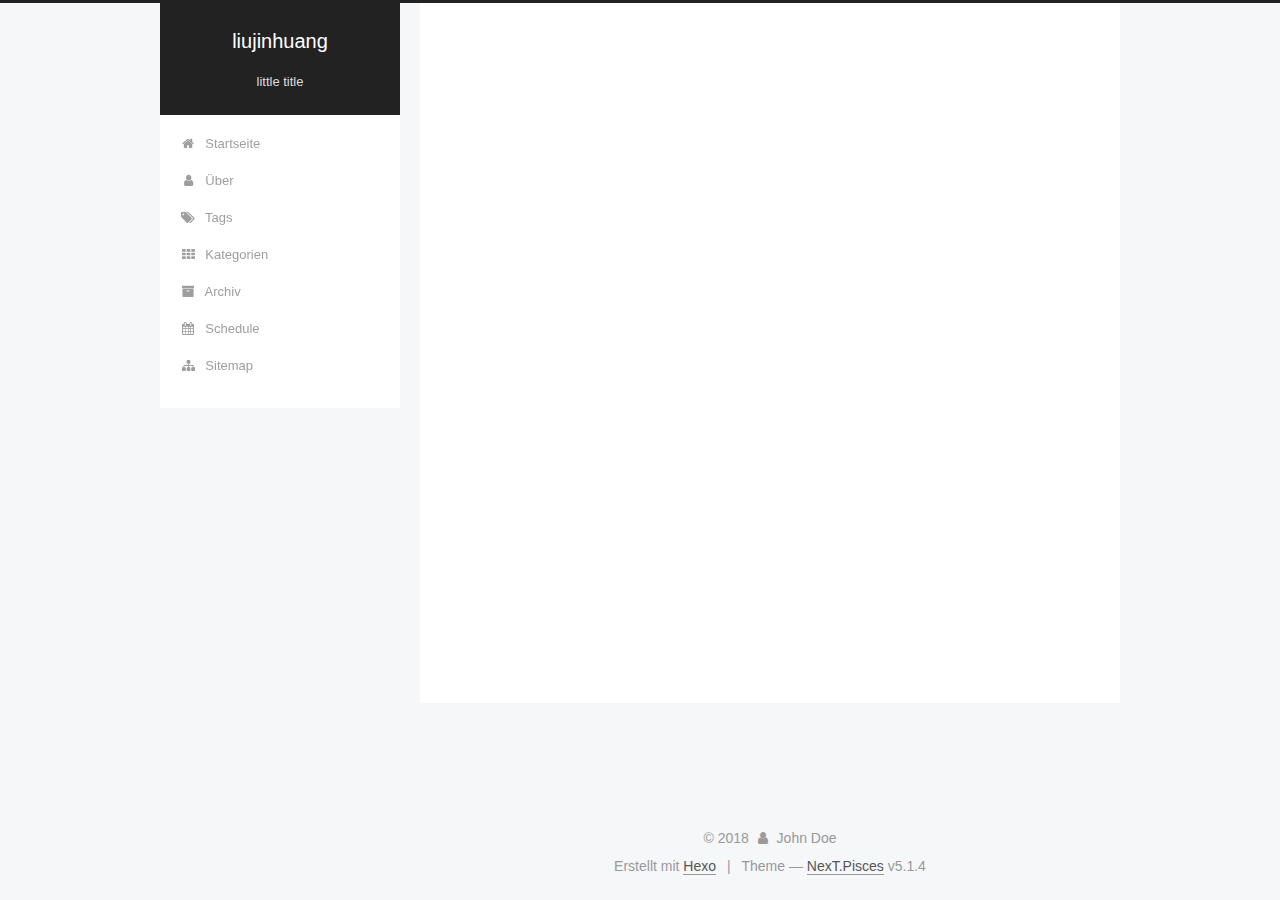
==== index.html @ 127a8e56 "Site updated: 2018-03-28 18:37:47" ====
<!DOCTYPE html>



  


<html class="theme-next pisces use-motion" lang="">
<head>
  <meta charset="UTF-8"/>
<meta http-equiv="X-UA-Compatible" content="IE=edge" />
<meta name="viewport" content="width=device-width, initial-scale=1, maximum-scale=1"/>
<meta name="theme-color" content="#222">









<meta http-equiv="Cache-Control" content="no-transform" />
<meta http-equiv="Cache-Control" content="no-siteapp" />
















  
  
  <link href="/lib/fancybox/source/jquery.fancybox.css?v=2.1.5" rel="stylesheet" type="text/css" />







<link href="/lib/font-awesome/css/font-awesome.min.css?v=4.6.2" rel="stylesheet" type="text/css" />

<link href="/css/main.css?v=5.1.4" rel="stylesheet" type="text/css" />


  <link rel="apple-touch-icon" sizes="180x180" href="/images/apple-touch-icon-next.png?v=5.1.4">


  <link rel="icon" type="image/png" sizes="32x32" href="/images/favicon-32x32-next.png?v=5.1.4">


  <link rel="icon" type="image/png" sizes="16x16" href="/images/favicon-16x16-next.png?v=5.1.4">


  <link rel="mask-icon" href="/images/logo.svg?v=5.1.4" color="#222">





  <meta name="keywords" content="Hexo, NexT" />










<meta name="description" content="this is a notepad">
<meta name="keywords" content="liujin">
<meta property="og:type" content="website">
<meta property="og:title" content="liujinhuang">
<meta property="og:url" content="http://yoursite.com/index.html">
<meta property="og:site_name" content="liujinhuang">
<meta property="og:description" content="this is a notepad">
<meta name="twitter:card" content="summary">
<meta name="twitter:title" content="liujinhuang">
<meta name="twitter:description" content="this is a notepad">



<script type="text/javascript" id="hexo.configurations">
  var NexT = window.NexT || {};
  var CONFIG = {
    root: '/',
    scheme: 'Pisces',
    version: '5.1.4',
    sidebar: {"position":"left","display":"post","offset":12,"b2t":false,"scrollpercent":false,"onmobile":false},
    fancybox: true,
    tabs: true,
    motion: {"enable":true,"async":false,"transition":{"post_block":"fadeIn","post_header":"slideDownIn","post_body":"slideDownIn","coll_header":"slideLeftIn","sidebar":"slideUpIn"}},
    duoshuo: {
      userId: '0',
      author: 'Author'
    },
    algolia: {
      applicationID: '',
      apiKey: '',
      indexName: '',
      hits: {"per_page":10},
      labels: {"input_placeholder":"Search for Posts","hits_empty":"We didn't find any results for the search: ${query}","hits_stats":"${hits} results found in ${time} ms"}
    }
  };
</script>



  <link rel="canonical" href="http://yoursite.com/"/>





  <title>liujinhuang</title>
  








</head>

<body itemscope itemtype="http://schema.org/WebPage" lang="">

  
  
    
  

  <div class="container sidebar-position-left 
  page-home">
    <div class="headband"></div>

    <header id="header" class="header" itemscope itemtype="http://schema.org/WPHeader">
      <div class="header-inner"><div class="site-brand-wrapper">
  <div class="site-meta ">
    

    <div class="custom-logo-site-title">
      <a href="/"  class="brand" rel="start">
        <span class="logo-line-before"><i></i></span>
        <span class="site-title">liujinhuang</span>
        <span class="logo-line-after"><i></i></span>
      </a>
    </div>
      
        <p class="site-subtitle">little title</p>
      
  </div>

  <div class="site-nav-toggle">
    <button>
      <span class="btn-bar"></span>
      <span class="btn-bar"></span>
      <span class="btn-bar"></span>
    </button>
  </div>
</div>

<nav class="site-nav">
  

  
    <ul id="menu" class="menu">
      
        
        <li class="menu-item menu-item-home">
          <a href="/" rel="section">
            
              <i class="menu-item-icon fa fa-fw fa-home"></i> <br />
            
            Startseite
          </a>
        </li>
      
        
        <li class="menu-item menu-item-about">
          <a href="/about/" rel="section">
            
              <i class="menu-item-icon fa fa-fw fa-user"></i> <br />
            
            Über
          </a>
        </li>
      
        
        <li class="menu-item menu-item-tags">
          <a href="/tags/" rel="section">
            
              <i class="menu-item-icon fa fa-fw fa-tags"></i> <br />
            
            Tags
          </a>
        </li>
      
        
        <li class="menu-item menu-item-categories">
          <a href="/categories/" rel="section">
            
              <i class="menu-item-icon fa fa-fw fa-th"></i> <br />
            
            Kategorien
          </a>
        </li>
      
        
        <li class="menu-item menu-item-archives">
          <a href="/archives/" rel="section">
            
              <i class="menu-item-icon fa fa-fw fa-archive"></i> <br />
            
            Archiv
          </a>
        </li>
      
        
        <li class="menu-item menu-item-schedule">
          <a href="/schedule/" rel="section">
            
              <i class="menu-item-icon fa fa-fw fa-calendar"></i> <br />
            
            Schedule
          </a>
        </li>
      
        
        <li class="menu-item menu-item-sitemap">
          <a href="/sitemap.xml" rel="section">
            
              <i class="menu-item-icon fa fa-fw fa-sitemap"></i> <br />
            
            Sitemap
          </a>
        </li>
      

      
    </ul>
  

  
</nav>



 </div>
    </header>

    <main id="main" class="main">
      <div class="main-inner">
        <div class="content-wrap">
          <div id="content" class="content">
            
  <section id="posts" class="posts-expand">
    
      

  

  
  
  

  <article class="post post-type-normal" itemscope itemtype="http://schema.org/Article">
  
  
  
  <div class="post-block">
    <link itemprop="mainEntityOfPage" href="http://yoursite.com/2018/03/28/huangbingzhen/">

    <span hidden itemprop="author" itemscope itemtype="http://schema.org/Person">
      <meta itemprop="name" content="John Doe">
      <meta itemprop="description" content="">
      <meta itemprop="image" content="/images/avatar.gif">
    </span>

    <span hidden itemprop="publisher" itemscope itemtype="http://schema.org/Organization">
      <meta itemprop="name" content="liujinhuang">
    </span>

    
      <header class="post-header">

        
        
          <h1 class="post-title" itemprop="name headline">
                
                <a class="post-title-link" href="/2018/03/28/huangbingzhen/" itemprop="url">huangbingzhen</a></h1>
        

        <div class="post-meta">
          <span class="post-time">
            
              <span class="post-meta-item-icon">
                <i class="fa fa-calendar-o"></i>
              </span>
              
                <span class="post-meta-item-text">Veröffentlicht am</span>
              
              <time title="Post created" itemprop="dateCreated datePublished" datetime="2018-03-28T18:16:01+08:00">
                2018-03-28
              </time>
            

            

            
          </span>

          

          
            
          

          
          

          

          

          

        </div>
      </header>
    

    
    
    
    <div class="post-body" itemprop="articleBody">

      
      

      
        
          
            
          
        
      
    </div>
    
    
    

    

    

    

    <footer class="post-footer">
      

      

      

      
      
        <div class="post-eof"></div>
      
    </footer>
  </div>
  
  
  
  </article>


    
      

  

  
  
  

  <article class="post post-type-normal" itemscope itemtype="http://schema.org/Article">
  
  
  
  <div class="post-block">
    <link itemprop="mainEntityOfPage" href="http://yoursite.com/2018/03/28/firstpage/">

    <span hidden itemprop="author" itemscope itemtype="http://schema.org/Person">
      <meta itemprop="name" content="John Doe">
      <meta itemprop="description" content="">
      <meta itemprop="image" content="/images/avatar.gif">
    </span>

    <span hidden itemprop="publisher" itemscope itemtype="http://schema.org/Organization">
      <meta itemprop="name" content="liujinhuang">
    </span>

    
      <header class="post-header">

        
        
          <h1 class="post-title" itemprop="name headline">
                
                <a class="post-title-link" href="/2018/03/28/firstpage/" itemprop="url">firstpage</a></h1>
        

        <div class="post-meta">
          <span class="post-time">
            
              <span class="post-meta-item-icon">
                <i class="fa fa-calendar-o"></i>
              </span>
              
                <span class="post-meta-item-text">Veröffentlicht am</span>
              
              <time title="Post created" itemprop="dateCreated datePublished" datetime="2018-03-28T17:23:59+08:00">
                2018-03-28
              </time>
            

            

            
          </span>

          

          
            
          

          
          

          

          

          

        </div>
      </header>
    

    
    
    
    <div class="post-body" itemprop="articleBody">

      
      

      
        
          
            
          
        
      
    </div>
    
    
    

    

    

    

    <footer class="post-footer">
      

      

      

      
      
        <div class="post-eof"></div>
      
    </footer>
  </div>
  
  
  
  </article>


    
      

  

  
  
  

  <article class="post post-type-normal" itemscope itemtype="http://schema.org/Article">
  
  
  
  <div class="post-block">
    <link itemprop="mainEntityOfPage" href="http://yoursite.com/2018/03/28/hello-world/">

    <span hidden itemprop="author" itemscope itemtype="http://schema.org/Person">
      <meta itemprop="name" content="John Doe">
      <meta itemprop="description" content="">
      <meta itemprop="image" content="/images/avatar.gif">
    </span>

    <span hidden itemprop="publisher" itemscope itemtype="http://schema.org/Organization">
      <meta itemprop="name" content="liujinhuang">
    </span>

    
      <header class="post-header">

        
        
          <h1 class="post-title" itemprop="name headline">
                
                <a class="post-title-link" href="/2018/03/28/hello-world/" itemprop="url">Hello World</a></h1>
        

        <div class="post-meta">
          <span class="post-time">
            
              <span class="post-meta-item-icon">
                <i class="fa fa-calendar-o"></i>
              </span>
              
                <span class="post-meta-item-text">Veröffentlicht am</span>
              
              <time title="Post created" itemprop="dateCreated datePublished" datetime="2018-03-28T16:56:23+08:00">
                2018-03-28
              </time>
            

            

            
          </span>

          

          
            
          

          
          

          

          

          

        </div>
      </header>
    

    
    
    
    <div class="post-body" itemprop="articleBody">

      
      

      
        
          
            <p>1111111111111111111111111111111111111111111111111111111111111</p>

          
        
      
    </div>
    
    
    

    

    

    

    <footer class="post-footer">
      

      

      

      
      
        <div class="post-eof"></div>
      
    </footer>
  </div>
  
  
  
  </article>


    
  </section>

  


          </div>
          


          

        </div>
        
          
  
  <div class="sidebar-toggle">
    <div class="sidebar-toggle-line-wrap">
      <span class="sidebar-toggle-line sidebar-toggle-line-first"></span>
      <span class="sidebar-toggle-line sidebar-toggle-line-middle"></span>
      <span class="sidebar-toggle-line sidebar-toggle-line-last"></span>
    </div>
  </div>

  <aside id="sidebar" class="sidebar">
    
    <div class="sidebar-inner">

      

      

      <section class="site-overview-wrap sidebar-panel sidebar-panel-active">
        <div class="site-overview">
          <div class="site-author motion-element" itemprop="author" itemscope itemtype="http://schema.org/Person">
            
              <p class="site-author-name" itemprop="name">John Doe</p>
              <p class="site-description motion-element" itemprop="description">this is a notepad</p>
          </div>

          <nav class="site-state motion-element">

            
              <div class="site-state-item site-state-posts">
              
                <a href="/archives/">
              
                  <span class="site-state-item-count">3</span>
                  <span class="site-state-item-name">Artikel</span>
                </a>
              </div>
            

            

            

          </nav>

          

          

          
          

          
          

          

        </div>
      </section>

      

      

    </div>
  </aside>


        
      </div>
    </main>

    <footer id="footer" class="footer">
      <div class="footer-inner">
        <div class="copyright">&copy; <span itemprop="copyrightYear">2018</span>
  <span class="with-love">
    <i class="fa fa-user"></i>
  </span>
  <span class="author" itemprop="copyrightHolder">John Doe</span>

  
</div>


  <div class="powered-by">Erstellt mit  <a class="theme-link" target="_blank" href="https://hexo.io">Hexo</a></div>



  <span class="post-meta-divider">|</span>



  <div class="theme-info">Theme &mdash; <a class="theme-link" target="_blank" href="https://github.com/iissnan/hexo-theme-next">NexT.Pisces</a> v5.1.4</div>




        







        
      </div>
    </footer>

    
      <div class="back-to-top">
        <i class="fa fa-arrow-up"></i>
        
      </div>
    

    

  </div>

  

<script type="text/javascript">
  if (Object.prototype.toString.call(window.Promise) !== '[object Function]') {
    window.Promise = null;
  }
</script>









  












  
  
    <script type="text/javascript" src="/lib/jquery/index.js?v=2.1.3"></script>
  

  
  
    <script type="text/javascript" src="/lib/fastclick/lib/fastclick.min.js?v=1.0.6"></script>
  

  
  
    <script type="text/javascript" src="/lib/jquery_lazyload/jquery.lazyload.js?v=1.9.7"></script>
  

  
  
    <script type="text/javascript" src="/lib/velocity/velocity.min.js?v=1.2.1"></script>
  

  
  
    <script type="text/javascript" src="/lib/velocity/velocity.ui.min.js?v=1.2.1"></script>
  

  
  
    <script type="text/javascript" src="/lib/fancybox/source/jquery.fancybox.pack.js?v=2.1.5"></script>
  


  


  <script type="text/javascript" src="/js/src/utils.js?v=5.1.4"></script>

  <script type="text/javascript" src="/js/src/motion.js?v=5.1.4"></script>



  
  


  <script type="text/javascript" src="/js/src/affix.js?v=5.1.4"></script>

  <script type="text/javascript" src="/js/src/schemes/pisces.js?v=5.1.4"></script>



  

  


  <script type="text/javascript" src="/js/src/bootstrap.js?v=5.1.4"></script>



  


  




	





  





  












  





  

  

  

  
  

  

  

  

</body>
</html>
---- css/main.css ----
/* normalize.css v3.0.2 | MIT License | git.io/normalize */
html {
  font-family: sans-serif; /* 1 */
  -ms-text-size-adjust: 100%; /* 2 */
  -webkit-text-size-adjust: 100%; /* 2 */
}
body {
  margin: 0;
}
article,
aside,
details,
figcaption,
figure,
footer,
header,
hgroup,
main,
menu,
nav,
section,
summary {
  display: block;
}
audio,
canvas,
progress,
video {
  display: inline-block; /* 1 */
  vertical-align: baseline; /* 2 */
}
audio:not([controls]) {
  display: none;
  height: 0;
}
[hidden],
template {
  display: none;
}
a {
  background-color: transparent;
}
a:active,
a:hover {
  outline: 0;
}
abbr[title] {
  border-bottom: 1px dotted;
}
b,
strong {
  font-weight: bold;
}
dfn {
  font-style: italic;
}
h1 {
  font-size: 2em;
  margin: 0.67em 0;
}
mark {
  background: #ff0;
  color: #000;
}
small {
  font-size: 80%;
}
sub,
sup {
  font-size: 75%;
  line-height: 0;
  position: relative;
  vertical-align: baseline;
}
sup {
  top: -0.5em;
}
sub {
  bottom: -0.25em;
}
img {
  border: 0;
}
svg:not(:root) {
  overflow: hidden;
}
figure {
  margin: 1em 40px;
}
hr {
  -moz-box-sizing: content-box;
  box-sizing: content-box;
  height: 0;
}
pre {
  overflow: auto;
}
code,
kbd,
pre,
samp {
  font-family: monospace, monospace;
  font-size: 1em;
}
button,
input,
optgroup,
select,
textarea {
  color: inherit; /* 1 */
  font: inherit; /* 2 */
  margin: 0; /* 3 */
}
button {
  overflow: visible;
}
button,
select {
  text-transform: none;
}
button,
html input[type="button"],
input[type="reset"],
input[type="submit"] {
  -webkit-appearance: button; /* 2 */
  cursor: pointer; /* 3 */
}
button[disabled],
html input[disabled] {
  cursor: default;
}
button::-moz-focus-inner,
input::-moz-focus-inner {
  border: 0;
  padding: 0;
}
input {
  line-height: normal;
}
input[type="checkbox"],
input[type="radio"] {
  box-sizing: border-box; /* 1 */
  padding: 0; /* 2 */
}
input[type="number"]::-webkit-inner-spin-button,
input[type="number"]::-webkit-outer-spin-button {
  height: auto;
}
input[type="search"] {
  -webkit-appearance: textfield; /* 1 */
  -moz-box-sizing: content-box;
  -webkit-box-sizing: content-box; /* 2 */
  box-sizing: content-box;
}
input[type="search"]::-webkit-search-cancel-button,
input[type="search"]::-webkit-search-decoration {
  -webkit-appearance: none;
}
fieldset {
  border: 1px solid #c0c0c0;
  margin: 0 2px;
  padding: 0.35em 0.625em 0.75em;
}
legend {
  border: 0; /* 1 */
  padding: 0; /* 2 */
}
textarea {
  overflow: auto;
}
optgroup {
  font-weight: bold;
}
table {
  border-collapse: collapse;
  border-spacing: 0;
}
td,
th {
  padding: 0;
}
::selection {
  background: #262a30;
  color: #fff;
}
body {
  position: relative;
  font-family: 'Lato', "PingFang SC", "Microsoft YaHei", sans-serif;
  font-size: 14px;
  line-height: 2;
  color: #555;
  background: #f5f7f9;
}
@media (max-width: 767px) {
  body {
    padding-right: 0 !important;
  }
}
@media (min-width: 768px) and (max-width: 991px) {
  body {
    padding-right: 0 !important;
  }
}
@media (min-width: 1600px) {
  body {
    font-size: 16px;
  }
}
h1,
h2,
h3,
h4,
h5,
h6 {
  margin: 0;
  padding: 0;
  font-weight: bold;
  line-height: 1.5;
  font-family: 'Lato', "PingFang SC", "Microsoft YaHei", sans-serif;
}
h2,
h3,
h4,
h5,
h6 {
  margin: 20px 0 15px;
}
h1 {
  font-size: 22px;
}
@media (max-width: 767px) {
  h1 {
    font-size: 18px;
  }
}
h2 {
  font-size: 20px;
}
@media (max-width: 767px) {
  h2 {
    font-size: 16px;
  }
}
h3 {
  font-size: 18px;
}
@media (max-width: 767px) {
  h3 {
    font-size: 14px;
  }
}
h4 {
  font-size: 16px;
}
@media (max-width: 767px) {
  h4 {
    font-size: 12px;
  }
}
h5 {
  font-size: 14px;
}
@media (max-width: 767px) {
  h5 {
    font-size: 10px;
  }
}
h6 {
  font-size: 12px;
}
@media (max-width: 767px) {
  h6 {
    font-size: 8px;
  }
}
p {
  margin: 0 0 20px 0;
}
a {
  color: #555;
  text-decoration: none;
  outline: none;
  border-bottom: 1px solid #999;
  word-wrap: break-word;
}
a:hover {
  color: #222;
  border-bottom-color: #222;
}
blockquote {
  margin: 0;
  padding: 0;
}
img {
  display: block;
  margin: auto;
  max-width: 100%;
  height: auto;
}
hr {
  margin: 40px 0;
  height: 3px;
  border: none;
  background-color: #ddd;
  background-image: repeating-linear-gradient(-45deg, #fff, #fff 4px, transparent 4px, transparent 8px);
}
blockquote {
  padding: 0 15px;
  color: #666;
  border-left: 4px solid #ddd;
}
blockquote cite::before {
  content: "-";
  padding: 0 5px;
}
dt {
  font-weight: 700;
}
dd {
  margin: 0;
  padding: 0;
}
kbd {
  border: 1px solid #ccc;
  border-radius: 0.2em;
  box-shadow: 0.1em 0.1em 0.2em rgba(0,0,0,0.1);
  background-color: #f9f9f9;
  font-family: inherit;
  background-image: -webkit-linear-gradient(top, #eee, #fff, #eee);
  padding: 0.1em 0.3em;
  white-space: nowrap;
}
.text-left {
  text-align: left;
}
.text-center {
  text-align: center;
}
.text-right {
  text-align: right;
}
.text-justify {
  text-align: justify;
}
.text-nowrap {
  white-space: nowrap;
}
.text-lowercase {
  text-transform: lowercase;
}
.text-uppercase {
  text-transform: uppercase;
}
.text-capitalize {
  text-transform: capitalize;
}
.center-block {
  display: block;
  margin-left: auto;
  margin-right: auto;
}
.clearfix:before,
.clearfix:after {
  content: " ";
  display: table;
}
.clearfix:after {
  clear: both;
}
.pullquote {
  width: 45%;
}
.pullquote.left {
  float: left;
  margin-left: 5px;
  margin-right: 10px;
}
.pullquote.right {
  float: right;
  margin-left: 10px;
  margin-right: 5px;
}
.affix.affix.affix {
  position: fixed;
}
.translation {
  margin-top: -20px;
  font-size: 14px;
  color: #999;
}
.scrollbar-measure {
  width: 100px;
  height: 100px;
  overflow: scroll;
  position: absolute;
  top: -9999px;
}
.use-motion .motion-element {
  opacity: 0;
}
table {
  margin: 20px 0;
  width: 100%;
  border-collapse: collapse;
  border-spacing: 0;
  border: 1px solid #ddd;
  font-size: 14px;
  table-layout: fixed;
  word-wrap: break-all;
}
table>tbody>tr:nth-of-type(odd) {
  background-color: #f9f9f9;
}
table>tbody>tr:hover {
  background-color: #f5f5f5;
}
caption,
th,
td {
  padding: 8px;
  text-align: left;
  vertical-align: middle;
  font-weight: normal;
}
th,
td {
  border-bottom: 3px solid #ddd;
  border-right: 1px solid #eee;
}
th {
  padding-bottom: 10px;
  font-weight: 700;
}
td {
  border-bottom-width: 1px;
}
html,
body {
  height: 100%;
}
.container {
  position: relative;
  min-height: 100%;
}
.header-inner {
  margin: 0 auto;
  padding: 100px 0 70px;
  width: 700px;
}
@media (min-width: 1600px) {
  .container .header-inner {
    width: 900px;
  }
}
.main {
  padding-bottom: 150px;
}
.main-inner {
  margin: 0 auto;
  width: 700px;
}
@media (min-width: 1600px) {
  .container .main-inner {
    width: 900px;
  }
}
.footer {
  position: absolute;
  left: 0;
  bottom: 0;
  width: 100%;
  min-height: 50px;
}
.footer-inner {
  box-sizing: border-box;
  margin: 20px auto;
  width: 700px;
}
@media (min-width: 1600px) {
  .container .footer-inner {
    width: 900px;
  }
}
pre,
.highlight {
  overflow: auto;
  margin: 20px 0;
  padding: 0;
  font-size: 13px;
  color: #4d4d4c;
  background: #f7f7f7;
  line-height: 1.6;
}
pre,
code {
  font-family: consolas, Menlo, "PingFang SC", "Microsoft YaHei", monospace;
}
code {
  padding: 2px 4px;
  word-wrap: break-word;
  color: #555;
  background: #eee;
  border-radius: 3px;
  font-size: 13px;
}
pre {
  padding: 10px;
}
pre code {
  padding: 0;
  color: #4d4d4c;
  background: none;
  text-shadow: none;
}
.highlight {
  border-radius: 1px;
}
.highlight pre {
  border: none;
  margin: 0;
  padding: 10px 0;
}
.highlight table {
  margin: 0;
  width: auto;
  border: none;
}
.highlight td {
  border: none;
  padding: 0;
}
.highlight figcaption {
  font-size: 1em;
  color: #4d4d4c;
  line-height: 1em;
  margin-bottom: 1em;
}
.highlight figcaption:before,
.highlight figcaption:after {
  content: " ";
  display: table;
}
.highlight figcaption:after {
  clear: both;
}
.highlight figcaption a {
  float: right;
  color: #4d4d4c;
}
.highlight figcaption a:hover {
  border-bottom-color: #4d4d4c;
}
.highlight .gutter pre {
  padding-left: 10px;
  padding-right: 10px;
  color: #869194;
  text-align: right;
  background-color: #eff2f3;
}
.highlight .code pre {
  width: 100%;
  padding-left: 10px;
  padding-right: 10px;
  background-color: #f7f7f7;
}
.highlight .line {
  height: 20px;
}
.gutter {
  -webkit-user-select: none;
  -moz-user-select: none;
  -ms-user-select: none;
  user-select: none;
}
.gist table {
  width: auto;
}
.gist table td {
  border: none;
}
pre .deletion {
  background: #fdd;
}
pre .addition {
  background: #dfd;
}
pre .meta {
  color: #8959a8;
}
pre .comment {
  color: #8e908c;
}
pre .variable,
pre .attribute,
pre .tag,
pre .regexp,
pre .ruby .constant,
pre .xml .tag .title,
pre .xml .pi,
pre .xml .doctype,
pre .html .doctype,
pre .css .id,
pre .css .class,
pre .css .pseudo {
  color: #c82829;
}
pre .number,
pre .preprocessor,
pre .built_in,
pre .literal,
pre .params,
pre .constant,
pre .command {
  color: #f5871f;
}
pre .ruby .class .title,
pre .css .rules .attribute,
pre .string,
pre .value,
pre .inheritance,
pre .header,
pre .ruby .symbol,
pre .xml .cdata,
pre .special,
pre .number,
pre .formula {
  color: #718c00;
}
pre .title,
pre .css .hexcolor {
  color: #3e999f;
}
pre .function,
pre .python .decorator,
pre .python .title,
pre .ruby .function .title,
pre .ruby .title .keyword,
pre .perl .sub,
pre .javascript .title,
pre .coffeescript .title {
  color: #4271ae;
}
pre .keyword,
pre .javascript .function {
  color: #8959a8;
}
.full-image.full-image.full-image.full-image {
  border: none;
  max-width: 100%;
  width: auto;
  margin: 20px auto 25px;
}
@media (min-width: 992px) {
  .full-image.full-image.full-image.full-image {
    max-width: none;
    width: 118%;
    margin: 0 -9%;
  }
}
.blockquote-center,
.page-home .post-type-quote blockquote,
.page-post-detail .post-type-quote blockquote {
  position: relative;
  margin: 40px 0;
  padding: 0;
  border-left: none;
  text-align: center;
}
.blockquote-center::before,
.page-home .post-type-quote blockquote::before,
.page-post-detail .post-type-quote blockquote::before,
.blockquote-center::after,
.page-home .post-type-quote blockquote::after,
.page-post-detail .post-type-quote blockquote::after {
  position: absolute;
  content: ' ';
  display: block;
  width: 100%;
  height: 24px;
  opacity: 0.2;
  background-repeat: no-repeat;
  background-position: 0 -6px;
  background-size: 22px 22px;
}
.blockquote-center::before,
.page-home .post-type-quote blockquote::before,
.page-post-detail .post-type-quote blockquote::before {
  top: -20px;
  background-image: url("../images/quote-l.svg");
  border-top: 1px solid #ccc;
}
.blockquote-center::after,
.page-home .post-type-quote blockquote::after,
.page-post-detail .post-type-quote blockquote::after {
  bottom: -20px;
  background-image: url("../images/quote-r.svg");
  border-bottom: 1px solid #ccc;
  background-position: 100% 8px;
}
.blockquote-center p,
.page-home .post-type-quote blockquote p,
.page-post-detail .post-type-quote blockquote p,
.blockquote-center div,
.page-home .post-type-quote blockquote div,
.page-post-detail .post-type-quote blockquote div {
  text-align: center;
}
.post .post-body .group-picture img {
  box-sizing: border-box;
  padding: 0 3px;
  border: none;
}
.post .group-picture-row {
  overflow: hidden;
  margin-top: 6px;
}
.post .group-picture-row:first-child {
  margin-top: 0;
}
.post .group-picture-column {
  float: left;
}
.page-post-detail .post-body .group-picture-column {
  float: none;
  margin-top: 10px;
  width: auto !important;
}
.page-post-detail .post-body .group-picture-column img {
  margin: 0 auto;
}
.page-archive .group-picture-container {
  overflow: hidden;
}
.page-archive .group-picture-row {
  float: left;
}
.page-archive .group-picture-row:first-child {
  margin-top: 6px;
}
.page-archive .group-picture-column {
  max-width: 150px;
  max-height: 150px;
}
.post-body .note {
  position: relative;
  padding: 15px;
  margin-bottom: 20px;
  border: 1px solid #eee;
  border-left-width: 5px;
  border-radius: 3px;
}
.post-body .note h2,
.post-body .note h3,
.post-body .note h4,
.post-body .note h5,
.post-body .note h6 {
  margin-top: 0;
  margin-bottom: 0;
  border-bottom: initial;
  padding-top: 0 !important;
}
.post-body .note p:first-child,
.post-body .note ul:first-child,
.post-body .note ol:first-child,
.post-body .note table:first-child,
.post-body .note pre:first-child,
.post-body .note blockquote:first-child {
  margin-top: 0;
}
.post-body .note p:last-child,
.post-body .note ul:last-child,
.post-body .note ol:last-child,
.post-body .note table:last-child,
.post-body .note pre:last-child,
.post-body .note blockquote:last-child {
  margin-bottom: 0;
}
.post-body .note.default {
  border-left-color: #777;
}
.post-body .note.default h2,
.post-body .note.default h3,
.post-body .note.default h4,
.post-body .note.default h5,
.post-body .note.default h6 {
  color: #777;
}
.post-body .note.primary {
  border-left-color: #6f42c1;
}
.post-body .note.primary h2,
.post-body .note.primary h3,
.post-body .note.primary h4,
.post-body .note.primary h5,
.post-body .note.primary h6 {
  color: #6f42c1;
}
.post-body .note.info {
  border-left-color: #428bca;
}
.post-body .note.info h2,
.post-body .note.info h3,
.post-body .note.info h4,
.post-body .note.info h5,
.post-body .note.info h6 {
  color: #428bca;
}
.post-body .note.success {
  border-left-color: #5cb85c;
}
.post-body .note.success h2,
.post-body .note.success h3,
.post-body .note.success h4,
.post-body .note.success h5,
.post-body .note.success h6 {
  color: #5cb85c;
}
.post-body .note.warning {
  border-left-color: #f0ad4e;
}
.post-body .note.warning h2,
.post-body .note.warning h3,
.post-body .note.warning h4,
.post-body .note.warning h5,
.post-body .note.warning h6 {
  color: #f0ad4e;
}
.post-body .note.danger {
  border-left-color: #d9534f;
}
.post-body .note.danger h2,
.post-body .note.danger h3,
.post-body .note.danger h4,
.post-body .note.danger h5,
.post-body .note.danger h6 {
  color: #d9534f;
}
.post-body .label {
  display: inline;
  padding: 0 2px;
  white-space: nowrap;
}
.post-body .label.default {
  background-color: #f0f0f0;
}
.post-body .label.primary {
  background-color: #efe6f7;
}
.post-body .label.info {
  background-color: #e5f2f8;
}
.post-body .label.success {
  background-color: #e7f4e9;
}
.post-body .label.warning {
  background-color: #fcf6e1;
}
.post-body .label.danger {
  background-color: #fae8eb;
}
.post-body .tabs {
  position: relative;
  display: block;
  margin-bottom: 20px;
  padding-top: 10px;
}
.post-body .tabs ul.nav-tabs {
  margin: 0;
  padding: 0;
  display: flex;
  margin-bottom: -1px;
}
@media (max-width: 413px) {
  .post-body .tabs ul.nav-tabs {
    display: block;
    margin-bottom: 5px;
  }
}
.post-body .tabs ul.nav-tabs li.tab {
  list-style-type: none !important;
  margin: 0 0.25em 0 0;
  border-top: 3px solid transparent;
  border-left: 1px solid transparent;
  border-right: 1px solid transparent;
}
@media (max-width: 413px) {
  .post-body .tabs ul.nav-tabs li.tab {
    margin: initial;
    border-top: 1px solid transparent;
    border-left: 3px solid transparent;
    border-right: 1px solid transparent;
    border-bottom: 1px solid transparent;
  }
}
.post-body .tabs ul.nav-tabs li.tab a {
  outline: 0;
  border-bottom: initial;
  display: block;
  line-height: 1.8em;
  padding: 0.25em 0.75em;
  transition-duration: 0.2s;
  transition-timing-function: ease-out;
  transition-delay: 0s;
}
.post-body .tabs ul.nav-tabs li.tab a i {
  width: 1.285714285714286em;
}
.post-body .tabs ul.nav-tabs li.tab.active {
  border-top: 3px solid #fc6423;
  border-left: 1px solid #ddd;
  border-right: 1px solid #ddd;
  background-color: #fff;
}
@media (max-width: 413px) {
  .post-body .tabs ul.nav-tabs li.tab.active {
    border-top: 1px solid #ddd;
    border-left: 3px solid #fc6423;
    border-right: 1px solid #ddd;
    border-bottom: 1px solid #ddd;
  }
}
.post-body .tabs ul.nav-tabs li.tab.active a {
  cursor: default;
  color: #555;
}
.post-body .tabs .tab-content {
  background-color: #fff;
}
.post-body .tabs .tab-content .tab-pane {
  border: 1px solid #ddd;
  padding: 20px 20px 0 20px;
}
.post-body .tabs .tab-content .tab-pane:not(.active) {
  display: none !important;
}
.post-body .tabs .tab-content .tab-pane.active {
  display: block !important;
}
.btn {
  display: inline-block;
  padding: 0 20px;
  font-size: 14px;
  color: #555;
  background: #fff;
  border: 2px solid #555;
  text-decoration: none;
  border-radius: 2px;
  transition-property: background-color;
  transition-duration: 0.2s;
  transition-timing-function: ease-in-out;
  transition-delay: 0s;
  line-height: 2;
}
.btn:hover {
  border-color: #222;
  color: #fff;
  background: #222;
}
.btn +.btn {
  margin: 0 0 8px 8px;
}
.btn .fa-fw {
  width: 1.285714285714286em;
  text-align: left;
}
.btn-bar {
  display: block;
  width: 22px;
  height: 2px;
  background: #555;
  border-radius: 1px;
}
.btn-bar+.btn-bar {
  margin-top: 4px;
}
.pagination {
  margin: 120px 0 40px;
  text-align: center;
  border-top: 1px solid #eee;
}
.page-number-basic,
.pagination .prev,
.pagination .next,
.pagination .page-number,
.pagination .space {
  display: inline-block;
  position: relative;
  top: -1px;
  margin: 0 10px;
  padding: 0 11px;
}
@media (max-width: 767px) {
  .page-number-basic,
  .pagination .prev,
  .pagination .next,
  .pagination .page-number,
  .pagination .space {
    margin: 0 5px;
  }
}
.pagination .prev,
.pagination .next,
.pagination .page-number {
  border-bottom: 0;
  border-top: 1px solid #eee;
  transition-property: border-color;
  transition-duration: 0.2s;
  transition-timing-function: ease-in-out;
  transition-delay: 0s;
}
.pagination .prev:hover,
.pagination .next:hover,
.pagination .page-number:hover {
  border-top-color: #222;
}
.pagination .space {
  padding: 0;
  margin: 0;
}
.pagination .prev {
  margin-left: 0;
}
.pagination .next {
  margin-right: 0;
}
.pagination .page-number.current {
  color: #fff;
  background: #ccc;
  border-top-color: #ccc;
}
@media (max-width: 767px) {
  .pagination {
    border-top: none;
  }
  .pagination .prev,
  .pagination .next,
  .pagination .page-number {
    margin-bottom: 10px;
    border-top: 0;
    border-bottom: 1px solid #eee;
    padding: 0 10px;
  }
  .pagination .prev:hover,
  .pagination .next:hover,
  .pagination .page-number:hover {
    border-bottom-color: #222;
  }
}
.comments {
  margin: 60px 20px 0;
}
.tag-cloud {
  text-align: center;
}
.tag-cloud a {
  display: inline-block;
  margin: 10px;
}
.back-to-top {
  box-sizing: border-box;
  position: fixed;
  bottom: -100px;
  right: 30px;
  z-index: 1050;
  padding: 0 6px;
  width: 24px;
  background: #222;
  font-size: 12px;
  opacity: 0.6;
  color: #fff;
  cursor: pointer;
  text-align: center;
  -webkit-transform: translateZ(0);
  transition-property: bottom;
  transition-duration: 0.2s;
  transition-timing-function: ease-in-out;
  transition-delay: 0s;
}
@media (min-width: 768px) and (max-width: 991px) {
  .back-to-top {
    display: none !important;
  }
}
@media (max-width: 767px) {
  .back-to-top {
    display: none !important;
  }
}
.back-to-top.back-to-top-on {
  bottom: 30px;
}
.header {
  background: transparent;
}
.header-inner {
  position: relative;
}
.headband {
  height: 3px;
  background: #222;
}
.site-meta {
  margin: 0;
  text-align: center;
}
@media (max-width: 767px) {
  .site-meta {
    text-align: center;
  }
}
.brand {
  position: relative;
  display: inline-block;
  padding: 0 40px;
  color: #fff;
  background: #222;
  border-bottom: none;
}
.brand:hover {
  color: #fff;
}
.logo {
  display: inline-block;
  margin-right: 5px;
  line-height: 36px;
  vertical-align: top;
}
.site-title {
  display: inline-block;
  vertical-align: top;
  line-height: 36px;
  font-size: 20px;
  font-weight: normal;
  font-family: 'Lato', "PingFang SC", "Microsoft YaHei", sans-serif;
}
.site-subtitle {
  margin-top: 10px;
  font-size: 13px;
  color: #ddd;
}
.use-motion .brand {
  opacity: 0;
}
.use-motion .logo,
.use-motion .site-title,
.use-motion .site-subtitle {
  opacity: 0;
  position: relative;
  top: -10px;
}
.site-nav-toggle {
  display: none;
  position: absolute;
  top: 10px;
  left: 10px;
}
@media (max-width: 767px) {
  .site-nav-toggle {
    display: block;
  }
}
.site-nav-toggle button {
  margin-top: 2px;
  padding: 9px 10px;
  background: transparent;
  border: none;
}
@media (max-width: 767px) {
  .site-nav {
    display: none;
    margin: 0 -10px;
    padding: 0 10px;
    clear: both;
    border-top: 1px solid #ddd;
  }
}
@media (min-width: 768px) and (max-width: 991px) {
  .site-nav {
    display: block !important;
  }
}
@media (min-width: 992px) {
  .site-nav {
    display: block !important;
  }
}
.menu {
  margin-top: 20px;
  padding-left: 0;
  text-align: center;
}
.menu .menu-item {
  display: inline-block;
  margin: 0 10px;
  list-style: none;
}
@media screen and (max-width: 767px) {
  .menu .menu-item {
    margin-top: 10px;
  }
}
.menu .menu-item a {
  display: block;
  font-size: 13px;
  line-height: inherit;
  border-bottom: 1px solid transparent;
  transition-property: border-color;
  transition-duration: 0.2s;
  transition-timing-function: ease-in-out;
  transition-delay: 0s;
}
.menu .menu-item a:hover,
.menu-item-active a {
  border-bottom-color: #222;
}
.menu .menu-item .fa {
  margin-right: 5px;
}
.use-motion .menu-item {
  opacity: 0;
}
.post-body {
  font-family: 'Lato', "PingFang SC", "Microsoft YaHei", sans-serif;
}
@media (max-width: 767px) {
  .post-body {
    word-break: break-word;
  }
}
.post-body .fancybox img {
  display: block !important;
  margin: 0 auto;
  cursor: pointer;
  cursor: zoom-in;
  cursor: -webkit-zoom-in;
}
.post-body .image-caption,
.post-body .figure .caption {
  margin: -20px auto 15px;
  text-align: center;
  font-size: 14px;
  color: #999;
  font-weight: bold;
  line-height: 1;
}
.post-sticky-flag {
  display: inline-block;
  font-size: 16px;
  -ms-transform: rotate(30deg);
  -webkit-transform: rotate(30deg);
  -moz-transform: rotate(30deg);
  -ms-transform: rotate(30deg);
  -o-transform: rotate(30deg);
  transform: rotate(30deg);
}
.use-motion .post-block,
.use-motion .pagination,
.use-motion .comments {
  opacity: 0;
}
.use-motion .post-header {
  opacity: 0;
}
.use-motion .post-body {
  opacity: 0;
}
.use-motion .collection-title {
  opacity: 0;
}
.posts-expand {
  padding-top: 40px;
}
@media (max-width: 767px) {
  .posts-expand {
    margin: 0 20px;
  }
  .post-body pre .gutter pre {
    padding-right: 10px;
  }
  .post-body .highlight {
    margin-left: 0px;
    margin-right: 0px;
    padding: 0;
  }
  .post-body .highlight .gutter pre {
    padding-right: 10px;
  }
}
@media (min-width: 992px) {
  .posts-expand .post-body {
    text-align: justify;
  }
}
.posts-expand .post-body h2,
.posts-expand .post-body h3,
.posts-expand .post-body h4,
.posts-expand .post-body h5,
.posts-expand .post-body h6 {
  padding-top: 10px;
}
.posts-expand .post-body h2 .header-anchor,
.posts-expand .post-body h3 .header-anchor,
.posts-expand .post-body h4 .header-anchor,
.posts-expand .post-body h5 .header-anchor,
.posts-expand .post-body h6 .header-anchor {
  float: right;
  margin-left: 10px;
  color: #ccc;
  border-bottom-style: none;
  visibility: hidden;
}
.posts-expand .post-body h2 .header-anchor:hover,
.posts-expand .post-body h3 .header-anchor:hover,
.posts-expand .post-body h4 .header-anchor:hover,
.posts-expand .post-body h5 .header-anchor:hover,
.posts-expand .post-body h6 .header-anchor:hover {
  color: inherit;
}
.posts-expand .post-body h2:hover .header-anchor,
.posts-expand .post-body h3:hover .header-anchor,
.posts-expand .post-body h4:hover .header-anchor,
.posts-expand .post-body h5:hover .header-anchor,
.posts-expand .post-body h6:hover .header-anchor {
  visibility: visible;
}
.posts-expand .post-body ul li {
  list-style: circle;
}
.posts-expand .post-body img {
  box-sizing: border-box;
  margin: auto;
  padding: 3px;
  border: 1px solid #ddd;
}
.posts-expand .post-body .fancybox img {
  margin: 0 auto 25px;
}
@media (max-width: 767px) {
  .posts-collapse {
    margin: 0 20px;
  }
  .posts-collapse .post-title,
  .posts-collapse .post-meta {
    display: block;
    width: auto;
    text-align: left;
  }
}
.posts-collapse {
  position: relative;
  z-index: 1010;
  margin-left: 55px;
}
.posts-collapse::after {
  content: " ";
  position: absolute;
  top: 20px;
  left: 0;
  margin-left: -2px;
  width: 4px;
  height: 100%;
  background: #f5f5f5;
  z-index: -1;
}
@media (max-width: 767px) {
  .posts-collapse {
    margin: 0 20px;
  }
}
.posts-collapse .collection-title {
  position: relative;
  margin: 60px 0;
}
.posts-collapse .collection-title h1,
.posts-collapse .collection-title h2 {
  margin-left: 20px;
}
.posts-collapse .collection-title small {
  color: #bbb;
  margin-left: 5px;
}
.posts-collapse .collection-title::before {
  content: " ";
  position: absolute;
  left: 0;
  top: 50%;
  margin-left: -4px;
  margin-top: -4px;
  width: 8px;
  height: 8px;
  background: #bbb;
  border-radius: 50%;
}
.posts-collapse .post {
  margin: 30px 0;
}
.posts-collapse .post-header {
  position: relative;
  transition-duration: 0.2s;
  transition-timing-function: ease-in-out;
  transition-delay: 0s;
  transition-property: border;
  border-bottom: 1px dashed #ccc;
}
.posts-collapse .post-header::before {
  content: " ";
  position: absolute;
  left: 0;
  top: 12px;
  width: 6px;
  height: 6px;
  margin-left: -4px;
  background: #bbb;
  border-radius: 50%;
  border: 1px solid #fff;
  transition-duration: 0.2s;
  transition-timing-function: ease-in-out;
  transition-delay: 0s;
  transition-property: background;
}
.posts-collapse .post-header:hover {
  border-bottom-color: #666;
}
.posts-collapse .post-header:hover::before {
  background: #222;
}
.posts-collapse .post-meta {
  position: absolute;
  font-size: 12px;
  left: 20px;
  top: 5px;
}
.posts-collapse .post-comments-count {
  display: none;
}
.posts-collapse .post-title {
  margin-left: 60px;
  font-size: 16px;
  font-weight: normal;
  line-height: inherit;
}
.posts-collapse .post-title::after {
  margin-left: 3px;
  opacity: 0.6;
}
.posts-collapse .post-title a {
  color: #666;
  border-bottom: none;
}
.page-home .post-type-quote .post-header,
.page-post-detail .post-type-quote .post-header,
.page-home .post-type-quote .post-tags,
.page-post-detail .post-type-quote .post-tags {
  display: none;
}
.posts-expand .post-title {
  text-align: center;
  word-break: break-word;
  font-weight: 400;
}
.posts-expand .post-title-link {
  display: inline-block;
  position: relative;
  color: #555;
  border-bottom: none;
  line-height: 1.2;
  vertical-align: top;
}
.posts-expand .post-title-link::before {
  content: "";
  position: absolute;
  width: 100%;
  height: 2px;
  bottom: 0;
  left: 0;
  background-color: #000;
  visibility: hidden;
  -webkit-transform: scaleX(0);
  -moz-transform: scaleX(0);
  -ms-transform: scaleX(0);
  -o-transform: scaleX(0);
  transform: scaleX(0);
  transition-duration: 0.2s;
  transition-timing-function: ease-in-out;
  transition-delay: 0s;
}
.posts-expand .post-title-link:hover::before {
  visibility: visible;
  -webkit-transform: scaleX(1);
  -moz-transform: scaleX(1);
  -ms-transform: scaleX(1);
  -o-transform: scaleX(1);
  transform: scaleX(1);
}
.posts-expand .post-title-link .fa {
  font-size: 16px;
}
.posts-expand .post-meta {
  margin: 3px 0 60px 0;
  color: #999;
  font-family: 'Lato', "PingFang SC", "Microsoft YaHei", sans-serif;
  font-size: 12px;
  text-align: center;
}
.posts-expand .post-meta .post-category-list {
  display: inline-block;
  margin: 0;
  padding: 3px;
}
.posts-expand .post-meta .post-category-list-link {
  color: #999;
}
.posts-expand .post-meta .post-description {
  font-size: 14px;
  margin-top: 2px;
}
.post-meta-divider {
  margin: 0 0.5em;
}
.post-meta-item-icon {
  margin-right: 3px;
}
@media (min-width: 768px) and (max-width: 991px) {
  .post-meta-item-icon {
    display: inline-block;
  }
}
@media (max-width: 767px) {
  .post-meta-item-icon {
    display: inline-block;
  }
}
@media (min-width: 768px) and (max-width: 991px) {
  .post-meta-item-text {
    display: none;
  }
}
@media (max-width: 767px) {
  .post-meta-item-text {
    display: none;
  }
}
@media (max-width: 767px) {
  .posts-expand .post-comments-count {
    display: none;
  }
}
.post-button {
  margin-top: 40px;
}
.posts-expand .post-tags {
  margin-top: 40px;
  text-align: center;
}
.posts-expand .post-tags a {
  display: inline-block;
  margin-right: 10px;
  font-size: 13px;
}
.post-nav {
  display: table;
  margin-top: 15px;
  width: 100%;
  border-top: 1px solid #eee;
}
.post-nav-divider {
  display: table-cell;
  width: 10%;
}
.post-nav-item {
  display: table-cell;
  padding: 10px 0 0 0;
  width: 45%;
  vertical-align: top;
}
.post-nav-item a {
  position: relative;
  display: block;
  line-height: 25px;
  font-size: 14px;
  color: #555;
  border-bottom: none;
}
.post-nav-item a:hover {
  color: #222;
  border-bottom: none;
}
.post-nav-item a:active {
  top: 2px;
}
.post-nav-item .fa {
  position: absolute;
  top: 8px;
  left: 0;
  font-size: 12px;
}
.post-nav-next a {
  padding-left: 15px;
}
.post-nav-prev {
  text-align: right;
}
.post-nav-prev a {
  padding-right: 15px;
}
.post-nav-prev .fa {
  right: 0;
  left: auto;
}
.posts-expand .post-eof {
  display: block;
  margin: 80px auto 60px;
  width: 8%;
  height: 1px;
  background: #ccc;
  text-align: center;
}
.post:last-child .post-eof.post-eof.post-eof {
  display: none;
}
.post-gallery {
  display: table;
  table-layout: fixed;
  width: 100%;
  border-collapse: separate;
}
.post-gallery-row {
  display: table-row;
}
.post-gallery .post-gallery-img {
  display: table-cell;
  text-align: center;
  vertical-align: middle;
  border: none;
}
.post-gallery .post-gallery-img img {
  max-width: 100%;
  max-height: 100%;
  border: none;
}
.fancybox-close,
.fancybox-close:hover {
  border: none;
}
.rtl.post-body p,
.rtl.post-body a,
.rtl.post-body h1,
.rtl.post-body h2,
.rtl.post-body h3,
.rtl.post-body h4,
.rtl.post-body h5,
.rtl.post-body h6,
.rtl.post-body li,
.rtl.post-body ul,
.rtl.post-body ol {
  direction: rtl;
  font-family: UKIJ Ekran;
}
.rtl.post-title {
  font-family: UKIJ Ekran;
}
.sidebar {
  position: fixed;
  right: 0;
  top: 0;
  bottom: 0;
  width: 0;
  z-index: 1040;
  box-shadow: inset 0 2px 6px #000;
  background: #222;
  -webkit-transform: translateZ(0);
}
.sidebar a {
  color: #999;
  border-bottom-color: #555;
}
.sidebar a:hover {
  color: #eee;
}
@media (min-width: 768px) and (max-width: 991px) {
  .sidebar {
    display: none !important;
  }
}
@media (max-width: 767px) {
  .sidebar {
    display: none !important;
  }
}
.sidebar-inner {
  position: relative;
  padding: 20px 10px;
  color: #999;
  text-align: center;
}
.site-overview-wrap {
  overflow: hidden;
}
.site-overview {
  overflow-y: auto;
  overflow-x: hidden;
}
.sidebar-toggle {
  position: fixed;
  right: 30px;
  bottom: 45px;
  width: 14px;
  height: 14px;
  padding: 5px;
  background: #222;
  line-height: 0;
  z-index: 1050;
  cursor: pointer;
  -webkit-transform: translateZ(0);
}
@media (min-width: 768px) and (max-width: 991px) {
  .sidebar-toggle {
    display: none !important;
  }
}
@media (max-width: 767px) {
  .sidebar-toggle {
    display: none !important;
  }
}
.sidebar-toggle-line {
  position: relative;
  display: inline-block;
  vertical-align: top;
  height: 2px;
  width: 100%;
  background: #fff;
  margin-top: 3px;
}
.sidebar-toggle-line:first-child {
  margin-top: 0;
}
.site-author-image {
  display: block;
  margin: 0 auto;
  padding: 2px;
  max-width: 120px;
  height: auto;
  border: 1px solid #eee;
}
.site-author-name {
  margin: 0;
  text-align: center;
  color: #222;
  font-weight: 600;
}
.site-description {
  margin-top: 0;
  text-align: center;
  font-size: 13px;
  color: #999;
}
.site-state {
  overflow: hidden;
  line-height: 1.4;
  white-space: nowrap;
  text-align: center;
}
.site-state-item {
  display: inline-block;
  padding: 0 15px;
  border-left: 1px solid #eee;
}
.site-state-item:first-child {
  border-left: none;
}
.site-state-item a {
  border-bottom: none;
}
.site-state-item-count {
  display: block;
  text-align: center;
  color: inherit;
  font-weight: 600;
  font-size: 16px;
}
.site-state-item-name {
  font-size: 13px;
  color: #999;
}
.feed-link {
  margin-top: 20px;
}
.feed-link a {
  display: inline-block;
  padding: 0 15px;
  color: #fc6423;
  border: 1px solid #fc6423;
  border-radius: 4px;
}
.feed-link a i {
  color: #fc6423;
  font-size: 14px;
}
.feed-link a:hover {
  color: #fff;
  background: #fc6423;
}
.feed-link a:hover i {
  color: #fff;
}
.links-of-author {
  margin-top: 20px;
}
.links-of-author a {
  display: inline-block;
  vertical-align: middle;
  margin-right: 10px;
  margin-bottom: 10px;
  border-bottom-color: #555;
  font-size: 13px;
}
.links-of-author a:before {
  display: inline-block;
  vertical-align: middle;
  margin-right: 3px;
  content: " ";
  width: 4px;
  height: 4px;
  border-radius: 50%;
  background: #287553;
}
.links-of-blogroll {
  font-size: 13px;
}
.links-of-blogroll-title {
  margin-top: 20px;
  font-size: 14px;
  font-weight: 600;
}
.links-of-blogroll-list {
  margin: 0;
  padding: 0;
  list-style: none;
}
.links-of-blogroll-item {
  padding: 2px 10px;
}
.links-of-blogroll-item a {
  max-width: 280px;
  box-sizing: border-box;
  display: inline-block;
  overflow: hidden;
  white-space: nowrap;
  text-overflow: ellipsis;
}
.sidebar-nav {
  margin: 0 0 20px;
  padding-left: 0;
}
.sidebar-nav li {
  display: inline-block;
  cursor: pointer;
  border-bottom: 1px solid transparent;
  font-size: 14px;
  color: #555;
}
.sidebar-nav li:hover {
  color: #fc6423;
}
.page-post-detail .sidebar-nav-toc {
  padding: 0 5px;
}
.page-post-detail .sidebar-nav-overview {
  margin-left: 10px;
}
.sidebar-nav .sidebar-nav-active {
  color: #fc6423;
  border-bottom-color: #fc6423;
}
.sidebar-nav .sidebar-nav-active:hover {
  color: #fc6423;
}
.sidebar-panel {
  display: none;
}
.sidebar-panel-active {
  display: block;
}
.post-toc-empty {
  font-size: 14px;
  color: #666;
}
.post-toc-wrap {
  overflow: hidden;
}
.post-toc {
  overflow: auto;
}
.post-toc ol {
  margin: 0;
  padding: 0 2px 5px 10px;
  text-align: left;
  list-style: none;
  font-size: 14px;
}
.post-toc ol > ol {
  padding-left: 0;
}
.post-toc ol a {
  transition-duration: 0.2s;
  transition-timing-function: ease-in-out;
  transition-delay: 0s;
  transition-property: all;
  color: #666;
  border-bottom-color: #ccc;
}
.post-toc ol a:hover {
  color: #000;
  border-bottom-color: #000;
}
.post-toc .nav-item {
  overflow: hidden;
  text-overflow: ellipsis;
  text-align: justify;
  white-space: nowrap;
  line-height: 1.8;
}
.post-toc .nav .nav-child {
  display: none;
}
.post-toc .nav .active > .nav-child {
  display: block;
}
.post-toc .nav .active-current > .nav-child {
  display: block;
}
.post-toc .nav .active-current > .nav-child > .nav-item {
  display: block;
}
.post-toc .nav .active > a {
  color: #fc6423;
  border-bottom-color: #fc6423;
}
.post-toc .nav .active-current > a {
  color: #fc6423;
}
.post-toc .nav .active-current > a:hover {
  color: #fc6423;
}
.footer {
  font-size: 14px;
  color: #999;
}
.footer img {
  border: none;
}
.footer-inner {
  text-align: center;
}
.with-love {
  display: inline-block;
  margin: 0 5px;
}
.powered-by,
.theme-info {
  display: inline-block;
}
.cc-license {
  margin-top: 10px;
  text-align: center;
}
.cc-license .cc-opacity {
  opacity: 0.7;
  border-bottom: none;
}
.cc-license .cc-opacity:hover {
  opacity: 0.9;
}
.cc-license img {
  display: inline-block;
}
.theme-next #ds-thread #ds-reset {
  color: #555;
}
.theme-next #ds-thread #ds-reset .ds-replybox {
  margin-bottom: 30px;
}
.theme-next #ds-thread #ds-reset .ds-replybox .ds-avatar,
.theme-next #ds-reset .ds-avatar img {
  box-shadow: none;
}
.theme-next #ds-thread #ds-reset .ds-textarea-wrapper {
  border-color: #c7d4e1;
  background: none;
  border-top-right-radius: 3px;
  border-top-left-radius: 3px;
}
.theme-next #ds-thread #ds-reset .ds-textarea-wrapper textarea {
  height: 60px;
}
.theme-next #ds-reset .ds-rounded-top {
  border-radius: 0;
}
.theme-next #ds-thread #ds-reset .ds-post-toolbar {
  box-sizing: border-box;
  border: 1px solid #c7d4e1;
  background: #f6f8fa;
}
.theme-next #ds-thread #ds-reset .ds-post-options {
  height: 40px;
  border: none;
  background: none;
}
.theme-next #ds-thread #ds-reset .ds-toolbar-buttons {
  top: 11px;
}
.theme-next #ds-thread #ds-reset .ds-sync {
  top: 5px;
}
.theme-next #ds-thread #ds-reset .ds-post-button {
  top: 4px;
  right: 5px;
  width: 90px;
  height: 30px;
  border: 1px solid #c5ced7;
  border-radius: 3px;
  background-image: linear-gradient(#fbfbfc, #f5f7f9);
  color: #60676d;
}
.theme-next #ds-thread #ds-reset .ds-post-button:hover {
  background-position: 0 -30px;
  color: #60676d;
}
.theme-next #ds-thread #ds-reset .ds-comments-info {
  padding: 10px 0;
}
.theme-next #ds-thread #ds-reset .ds-sort {
  display: none;
}
.theme-next #ds-thread #ds-reset li.ds-tab a.ds-current {
  border: none;
  background: #f6f8fa;
  color: #60676d;
}
.theme-next #ds-thread #ds-reset li.ds-tab a.ds-current:hover {
  background-color: #e9f0f7;
  color: #60676d;
}
.theme-next #ds-thread #ds-reset li.ds-tab a {
  border-radius: 2px;
  padding: 5px;
}
.theme-next #ds-thread #ds-reset .ds-login-buttons p {
  color: #999;
  line-height: 36px;
}
.theme-next #ds-thread #ds-reset .ds-login-buttons .ds-service-list li {
  height: 28px;
}
.theme-next #ds-thread #ds-reset .ds-service-list a {
  background: none;
  padding: 5px;
  border: 1px solid;
  border-radius: 3px;
  text-align: center;
}
.theme-next #ds-thread #ds-reset .ds-service-list a:hover {
  color: #fff;
  background: #666;
}
.theme-next #ds-thread #ds-reset .ds-service-list .ds-weibo {
  color: #fc9b00;
  border-color: #fc9b00;
}
.theme-next #ds-thread #ds-reset .ds-service-list .ds-weibo:hover {
  background: #fc9b00;
}
.theme-next #ds-thread #ds-reset .ds-service-list .ds-qq {
  color: #60a3ec;
  border-color: #60a3ec;
}
.theme-next #ds-thread #ds-reset .ds-service-list .ds-qq:hover {
  background: #60a3ec;
}
.theme-next #ds-thread #ds-reset .ds-service-list .ds-renren {
  color: #2e7ac4;
  border-color: #2e7ac4;
}
.theme-next #ds-thread #ds-reset .ds-service-list .ds-renren:hover {
  background: #2e7ac4;
}
.theme-next #ds-thread #ds-reset .ds-service-list .ds-douban {
  color: #37994c;
  border-color: #37994c;
}
.theme-next #ds-thread #ds-reset .ds-service-list .ds-douban:hover {
  background: #37994c;
}
.theme-next #ds-thread #ds-reset .ds-service-list .ds-kaixin {
  color: #fef20d;
  border-color: #fef20d;
}
.theme-next #ds-thread #ds-reset .ds-service-list .ds-kaixin:hover {
  background: #fef20d;
}
.theme-next #ds-thread #ds-reset .ds-service-list .ds-netease {
  color: #f00;
  border-color: #f00;
}
.theme-next #ds-thread #ds-reset .ds-service-list .ds-netease:hover {
  background: #f00;
}
.theme-next #ds-thread #ds-reset .ds-service-list .ds-sohu {
  color: #ffcb05;
  border-color: #ffcb05;
}
.theme-next #ds-thread #ds-reset .ds-service-list .ds-sohu:hover {
  background: #ffcb05;
}
.theme-next #ds-thread #ds-reset .ds-service-list .ds-baidu {
  color: #2831e0;
  border-color: #2831e0;
}
.theme-next #ds-thread #ds-reset .ds-service-list .ds-baidu:hover {
  background: #2831e0;
}
.theme-next #ds-thread #ds-reset .ds-service-list .ds-google {
  color: #166bec;
  border-color: #166bec;
}
.theme-next #ds-thread #ds-reset .ds-service-list .ds-google:hover {
  background: #166bec;
}
.theme-next #ds-thread #ds-reset .ds-service-list .ds-weixin {
  color: #00ce0d;
  border-color: #00ce0d;
}
.theme-next #ds-thread #ds-reset .ds-service-list .ds-weixin:hover {
  background: #00ce0d;
}
.theme-next #ds-thread #ds-reset .ds-service-list .ds-more-services {
  border: none;
}
.theme-next #ds-thread #ds-reset .ds-service-list .ds-more-services:hover {
  background: none;
}
.theme-next #ds-reset .duoshuo-ua-admin {
  display: inline-block;
  color: #f00;
}
.theme-next #ds-reset .duoshuo-ua-platform,
.theme-next #ds-reset .duoshuo-ua-browser {
  color: #ccc;
}
.theme-next #ds-reset .duoshuo-ua-platform .fa,
.theme-next #ds-reset .duoshuo-ua-browser .fa {
  display: inline-block;
  margin-right: 3px;
}
.theme-next #ds-reset .duoshuo-ua-separator {
  display: inline-block;
  margin-left: 5px;
}
.theme-next .this_ua {
  background-color: #ccc !important;
  border-radius: 4px;
  padding: 0 5px !important;
  margin: 1px 1px !important;
  border: 1px solid #bbb !important;
  color: #fff;
  display: inline-block !important;
}
.theme-next .this_ua.admin {
  background-color: #d9534f !important;
  border-color: #d9534f !important;
}
.theme-next .this_ua.platform.iOS,
.theme-next .this_ua.platform.Mac,
.theme-next .this_ua.platform.Windows {
  background-color: #39b3d7 !important;
  border-color: #46b8da !important;
}
.theme-next .this_ua.platform.Linux {
  background-color: #3a3a3a !important;
  border-color: #1f1f1f !important;
}
.theme-next .this_ua.platform.Android {
  background-color: #00c47d !important;
  border-color: #01b171 !important;
}
.theme-next .this_ua.browser.Mobile,
.theme-next .this_ua.browser.Chrome {
  background-color: #5cb85c !important;
  border-color: #4cae4c !important;
}
.theme-next .this_ua.browser.Firefox {
  background-color: #f0ad4e !important;
  border-color: #eea236 !important;
}
.theme-next .this_ua.browser.Maxthon,
.theme-next .this_ua.browser.IE {
  background-color: #428bca !important;
  border-color: #357ebd !important;
}
.theme-next .this_ua.browser.baidu,
.theme-next .this_ua.browser.UCBrowser,
.theme-next .this_ua.browser.Opera {
  background-color: #d9534f !important;
  border-color: #d43f3a !important;
}
.theme-next .this_ua.browser.Android,
.theme-next .this_ua.browser.QQBrowser {
  background-color: #78ace9 !important;
  border-color: #4cae4c !important;
}
.post-spread {
  margin-top: 20px;
  text-align: center;
}
.jiathis_style {
  display: inline-block;
}
.jiathis_style a {
  border: none;
}
.fa {
  font-family: FontAwesome !important;
}
.post-spread {
  margin-top: 20px;
  text-align: center;
}
.bdshare-slide-button-box a {
  border: none;
}
.bdsharebuttonbox {
  display: inline-block;
}
.bdsharebuttonbox a {
  border: none;
}
.local-search-pop-overlay {
  position: fixed;
  width: 100%;
  height: 100%;
  top: 0;
  left: 0;
  z-index: 2080;
  background-color: rgba(0,0,0,0.3);
}
.local-search-popup {
  display: none;
  position: fixed;
  top: 10%;
  left: 50%;
  margin-left: -350px;
  width: 700px;
  height: 80%;
  padding: 0;
  background: #fff;
  color: #333;
  z-index: 9999;
  border-radius: 5px;
}
@media (max-width: 767px) {
  .local-search-popup {
    padding: 0;
    top: 0;
    left: 0;
    margin: 0;
    width: 100%;
    height: 100%;
    border-radius: 0;
  }
}
.local-search-popup ul.search-result-list {
  padding: 0;
  margin: 0 5px;
}
.local-search-popup p.search-result {
  border-bottom: 1px dashed #ccc;
  padding: 5px 0;
}
.local-search-popup a.search-result-title {
  font-weight: bold;
  font-size: 16px;
}
.local-search-popup .search-keyword {
  border-bottom: 1px dashed #f00;
  font-weight: bold;
  color: #f00;
}
.local-search-popup .local-search-header {
  padding: 5px;
  height: 36px;
  background: #f5f5f5;
  border-top-left-radius: 5px;
  border-top-right-radius: 5px;
}
.local-search-popup #local-search-result {
  overflow: auto;
  position: relative;
  padding: 5px 25px;
  height: calc(100% - 55px);
}
.local-search-popup .local-search-input-wrapper {
  display: inline-block;
  width: calc(100% - 90px);
  height: 36px;
  line-height: 36px;
  padding: 0 5px;
}
.local-search-popup .local-search-input-wrapper input {
  padding: 8px 0;
  height: 20px;
  display: block;
  width: 100%;
  outline: none;
  border: none;
  background: transparent;
  vertical-align: middle;
}
.local-search-popup .search-icon,
.local-search-popup .popup-btn-close {
  display: inline-block;
  font-size: 18px;
  color: #999;
  height: 36px;
  width: 18px;
  padding-left: 10px;
  padding-right: 10px;
}
.local-search-popup .search-icon {
  float: left;
}
.local-search-popup .popup-btn-close {
  border-left: 1px solid #eee;
  float: right;
  cursor: pointer;
}
.local-search-popup #no-result {
  position: absolute;
  left: 50%;
  top: 50%;
  -webkit-transform: translate(-50%, -50%);
  -webkit-transform: translate(-50%, -50%);
  -moz-transform: translate(-50%, -50%);
  -ms-transform: translate(-50%, -50%);
  -o-transform: translate(-50%, -50%);
  transform: translate(-50%, -50%);
  color: #ccc;
}
@media (min-width: 768px) and (max-width: 991px) {
  .busuanzi-count {
    width: auto;
  }
}
@media (max-width: 767px) {
  .busuanzi-count {
    width: auto;
  }
}
.site-uv,
.site-pv,
.page-pv {
  display: inline-block;
}
.site-uv .busuanzi-value,
.site-pv .busuanzi-value,
.page-pv .busuanzi-value {
  margin: 0 5px;
}
.site-uv {
  margin-right: 10px;
}
.site-uv::after {
  content: "|";
  padding-left: 10px;
}
.page-archive .archive-page-counter {
  position: relative;
  top: 3px;
  left: 20px;
}
@media (max-width: 767px) {
  .page-archive .archive-page-counter {
    top: 5px;
  }
}
.page-archive .posts-collapse .archive-move-on {
  position: absolute;
  top: 11px;
  left: 0;
  margin-left: -6px;
  width: 10px;
  height: 10px;
  opacity: 0.5;
  background: #555;
  border: 1px solid #fff;
  border-radius: 50%;
}
.category-all-page .category-all-title {
  text-align: center;
}
.category-all-page .category-all {
  margin-top: 20px;
}
.category-all-page .category-list {
  margin: 0;
  padding: 0;
  list-style: none;
}
.category-all-page .category-list-item {
  margin: 5px 10px;
}
.category-all-page .category-list-count {
  color: #bbb;
}
.category-all-page .category-list-count:before {
  display: inline;
  content: " (";
}
.category-all-page .category-list-count:after {
  display: inline;
  content: ") ";
}
.category-all-page .category-list-child {
  padding-left: 10px;
}
#schedule ul#event-list {
  padding-left: 30px;
}
#schedule ul#event-list hr {
  margin: 20px 0 45px 0 !important;
  background: #222;
}
#schedule ul#event-list hr:after {
  display: inline-block;
  content: 'NOW';
  background: #222;
  color: #fff;
  font-weight: bold;
  text-align: right;
  padding: 0 5px;
}
#schedule ul#event-list li.event {
  margin: 20px 0px;
  background: #f9f9f9;
  padding-left: 10px;
  min-height: 40px;
}
#schedule ul#event-list li.event h2.event-summary {
  margin: 0;
  padding-bottom: 3px;
}
#schedule ul#event-list li.event h2.event-summary:before {
  display: inline-block;
  font-family: FontAwesome;
  font-size: 8px;
  content: '\f111';
  vertical-align: middle;
  margin-right: 25px;
  color: #bbb;
}
#schedule ul#event-list li.event span.event-relative-time {
  display: inline-block;
  font-size: 12px;
  font-weight: 400;
  padding-left: 12px;
  color: #bbb;
}
#schedule ul#event-list li.event span.event-details {
  display: block;
  color: #bbb;
  margin-left: 56px;
  padding-top: 3px;
  padding-bottom: 6px;
  text-indent: -24px;
  line-height: 18px;
}
#schedule ul#event-list li.event span.event-details:before {
  text-indent: 0;
  display: inline-block;
  width: 14px;
  font-family: FontAwesome;
  text-align: center;
  margin-right: 9px;
  color: #bbb;
}
#schedule ul#event-list li.event span.event-details.event-location:before {
  content: '\f041';
}
#schedule ul#event-list li.event span.event-details.event-duration:before {
  content: '\f017';
}
#schedule ul#event-list li.event-past {
  background: #fcfcfc;
}
#schedule ul#event-list li.event-past > * {
  opacity: 0.6;
}
#schedule ul#event-list li.event-past h2.event-summary {
  color: #bbb;
}
#schedule ul#event-list li.event-past h2.event-summary:before {
  color: #dfdfdf;
}
#schedule ul#event-list li.event-now {
  background: #222;
  color: #fff;
  padding: 15px 0 15px 10px;
}
#schedule ul#event-list li.event-now h2.event-summary:before {
  -webkit-transform: scale(1.2);
  -moz-transform: scale(1.2);
  -ms-transform: scale(1.2);
  -o-transform: scale(1.2);
  transform: scale(1.2);
  color: #fff;
  animation: dot-flash 1s alternate infinite ease-in-out;
}
#schedule ul#event-list li.event-now * {
  color: #fff !important;
}
@-moz-keyframes dot-flash {
  from {
    opacity: 1;
    -webkit-transform: scale(1.1);
    -moz-transform: scale(1.1);
    -ms-transform: scale(1.1);
    -o-transform: scale(1.1);
    transform: scale(1.1);
  }
  to {
    opacity: 0;
    -webkit-transform: scale(1);
    -moz-transform: scale(1);
    -ms-transform: scale(1);
    -o-transform: scale(1);
    transform: scale(1);
  }
}
@-webkit-keyframes dot-flash {
  from {
    opacity: 1;
    -webkit-transform: scale(1.1);
    -moz-transform: scale(1.1);
    -ms-transform: scale(1.1);
    -o-transform: scale(1.1);
    transform: scale(1.1);
  }
  to {
    opacity: 0;
    -webkit-transform: scale(1);
    -moz-transform: scale(1);
    -ms-transform: scale(1);
    -o-transform: scale(1);
    transform: scale(1);
  }
}
@-o-keyframes dot-flash {
  from {
    opacity: 1;
    -webkit-transform: scale(1.1);
    -moz-transform: scale(1.1);
    -ms-transform: scale(1.1);
    -o-transform: scale(1.1);
    transform: scale(1.1);
  }
  to {
    opacity: 0;
    -webkit-transform: scale(1);
    -moz-transform: scale(1);
    -ms-transform: scale(1);
    -o-transform: scale(1);
    transform: scale(1);
  }
}
@keyframes dot-flash {
  from {
    opacity: 1;
    -webkit-transform: scale(1.1);
    -moz-transform: scale(1.1);
    -ms-transform: scale(1.1);
    -o-transform: scale(1.1);
    transform: scale(1.1);
  }
  to {
    opacity: 0;
    -webkit-transform: scale(1);
    -moz-transform: scale(1);
    -ms-transform: scale(1);
    -o-transform: scale(1);
    transform: scale(1);
  }
}
.page-post-detail .sidebar-toggle-line {
  background: #fc6423;
}
.page-post-detail .comments {
  overflow: hidden;
}
.header {
  position: relative;
  margin: 0 auto;
  width: 960px;
}
@media (min-width: 768px) and (max-width: 991px) {
  .header {
    width: auto;
  }
}
@media (max-width: 767px) {
  .header {
    width: auto;
  }
}
.header-inner {
  position: absolute;
  top: 0;
  overflow: hidden;
  padding: 0;
  width: 240px;
  background: #fff;
  box-shadow: initial;
  border-radius: initial;
}
@media (min-width: 1600px) {
  .container .header-inner {
    width: 240px;
  }
}
@media (min-width: 768px) and (max-width: 991px) {
  .header-inner {
    position: relative;
    width: auto;
    border-radius: initial;
  }
}
@media (max-width: 767px) {
  .header-inner {
    position: relative;
    width: auto;
    border-radius: initial;
  }
}
.main:before,
.main:after {
  content: " ";
  display: table;
}
.main:after {
  clear: both;
}
@media (min-width: 768px) and (max-width: 991px) {
  .main {
    padding-bottom: 100px;
  }
}
@media (max-width: 767px) {
  .main {
    padding-bottom: 100px;
  }
}
.container .main-inner {
  width: 960px;
}
@media (min-width: 768px) and (max-width: 991px) {
  .container .main-inner {
    width: auto;
  }
}
@media (max-width: 767px) {
  .container .main-inner {
    width: auto;
  }
}
.content-wrap {
  float: right;
  box-sizing: border-box;
  padding: 40px;
  width: 700px;
  background: #fff;
  min-height: 700px;
  box-shadow: initial;
  border-radius: initial;
}
@media (min-width: 768px) and (max-width: 991px) {
  .content-wrap {
    width: 100%;
    padding: 20px;
    border-radius: initial;
  }
}
@media (max-width: 767px) {
  .content-wrap {
    width: 100%;
    padding: 20px;
    min-height: auto;
    border-radius: initial;
  }
}
.sidebar {
  position: static;
  float: left;
  margin-top: 300px;
  width: 240px;
  background: #f5f7f9;
  box-shadow: none;
}
@media (min-width: 768px) and (max-width: 991px) {
  .sidebar {
    display: none;
  }
}
@media (max-width: 767px) {
  .sidebar {
    display: none;
  }
}
.sidebar-toggle {
  display: none;
}
.footer-inner {
  width: 960px;
  padding-left: 260px;
}
@media (min-width: 768px) and (max-width: 991px) {
  .footer-inner {
    width: auto;
    padding-left: 0 !important;
    padding-right: 0 !important;
  }
}
@media (max-width: 767px) {
  .footer-inner {
    width: auto;
    padding-left: 0 !important;
    padding-right: 0 !important;
  }
}
.sidebar-position-right .header-inner {
  right: 0;
}
.sidebar-position-right .content-wrap {
  float: left;
}
.sidebar-position-right .sidebar {
  float: right;
}
.sidebar-position-right .footer-inner {
  padding-left: 0;
  padding-right: 260px;
}
.site-brand-wrapper {
  position: relative;
}
.site-meta {
  padding: 20px 0;
  color: #fff;
  background: #222;
}
@media (min-width: 768px) and (max-width: 991px) {
  .site-meta {
    box-shadow: 0 0 16px rgba(0,0,0,0.5);
  }
}
@media (max-width: 767px) {
  .site-meta {
    box-shadow: 0 0 16px rgba(0,0,0,0.5);
  }
}
.brand {
  padding: 0;
  background: none;
}
.brand:hover {
  color: #fff;
}
.site-subtitle {
  margin: 10px 10px 0;
  font-weight: initial;
}
.site-search form {
  display: none;
}
.site-nav {
  border-top: none;
}
@media (min-width: 768px) and (max-width: 991px) {
  .site-nav {
    display: none !important;
  }
}
@media (min-width: 768px) and (max-width: 991px) {
  .site-nav-on {
    display: block !important;
  }
}
.menu .menu-item {
  display: block;
  margin: 0;
}
.menu .menu-item a {
  position: relative;
  box-sizing: border-box;
  padding: 5px 20px;
  text-align: left;
  line-height: inherit;
  transition-property: background-color;
  transition-duration: 0.2s;
  transition-timing-function: ease-in-out;
  transition-delay: 0s;
}
.menu .menu-item a:hover,
.menu-item-active a {
  background: #f9f9f9;
  border-bottom-color: #fff;
}
.menu .menu-item br {
  display: none;
}
.menu-item-active a:after {
  content: " ";
  position: absolute;
  top: 50%;
  margin-top: -3px;
  right: 15px;
  width: 6px;
  height: 6px;
  border-radius: 50%;
  background-color: #bbb;
}
.btn-bar {
  background-color: #fff;
}
.site-nav-toggle {
  left: 20px;
  top: 50%;
  -webkit-transform: translateY(-50%);
  -webkit-transform: translateY(-50%);
  -moz-transform: translateY(-50%);
  -ms-transform: translateY(-50%);
  -o-transform: translateY(-50%);
  transform: translateY(-50%);
}
@media (min-width: 768px) and (max-width: 991px) {
  .site-nav-toggle {
    display: block;
  }
}
.use-motion .sidebar .motion-element {
  opacity: 1;
}
.sidebar {
  margin-left: -100%;
  right: auto;
  bottom: auto;
  -webkit-transform: none;
}
.sidebar-inner {
  box-sizing: border-box;
  width: 240px;
  color: #555;
  background: #fff;
  box-shadow: initial;
  border-radius: initial;
  opacity: 0;
}
.sidebar-inner.affix {
  position: fixed;
  top: 12px;
}
.sidebar-inner.affix-bottom {
  position: absolute;
}
.site-overview {
  text-align: left;
}
.site-author:before,
.site-author:after {
  content: " ";
  display: table;
}
.site-author:after {
  clear: both;
}
.sidebar a {
  color: #555;
}
.sidebar a:hover {
  color: #222;
}
.site-state-item {
  padding: 0 10px;
}
.links-of-author-item a:before {
  display: none;
}
.links-of-author-item a {
  border-bottom: none;
  text-decoration: underline;
}
.feed-link {
  border-top: 1px dotted #ccc;
  border-bottom: 1px dotted #ccc;
  text-align: center;
}
.feed-link a {
  display: block;
  color: #fc6423;
  border: none;
}
.feed-link a:hover {
  background: none;
  color: #e34603;
}
.feed-link a:hover i {
  color: #e34603;
}
.links-of-author {
  display: flex;
  flex-wrap: wrap;
  justify-content: center;
}
.links-of-author-item {
  margin: 5px 0 0;
  width: 50%;
}
.links-of-author-item a {
  max-width: 216px;
  box-sizing: border-box;
  display: inline-block;
  margin-right: 0;
  margin-bottom: 0;
  padding: 0 5px;
  overflow: hidden;
  white-space: nowrap;
  text-overflow: ellipsis;
}
.links-of-author-item a {
  display: block;
  text-decoration: none;
}
.links-of-author-item a:hover {
  border-radius: 4px;
  background: #eee;
}
.links-of-author-item .fa {
  margin-right: 2px;
  font-size: 16px;
}
.links-of-author-item .fa-globe {
  font-size: 15px;
}
.links-of-blogroll {
  text-align: center;
  margin-top: 20px;
  padding: 3px 0 0;
  border-top: 1px dotted #ccc;
}
.links-of-blogroll-title {
  margin-top: 0;
}
.links-of-blogroll-item {
  padding: 0;
}
.links-of-blogroll-inline:before,
.links-of-blogroll-inline:after {
  content: " ";
  display: table;
}
.links-of-blogroll-inline:after {
  clear: both;
}
.links-of-blogroll-inline .links-of-blogroll-item {
  margin: 5px 0 0;
  width: 50%;
  display: inline-block;
  width: unset;
}
.links-of-blogroll-inline .links-of-blogroll-item a {
  max-width: 216px;
  box-sizing: border-box;
  display: inline-block;
  margin-right: 0;
  margin-bottom: 0;
  padding: 0 5px;
  overflow: hidden;
  white-space: nowrap;
  text-overflow: ellipsis;
}
@media (max-width: 767px) {
  .post-body {
    text-align: justify;
  }
}
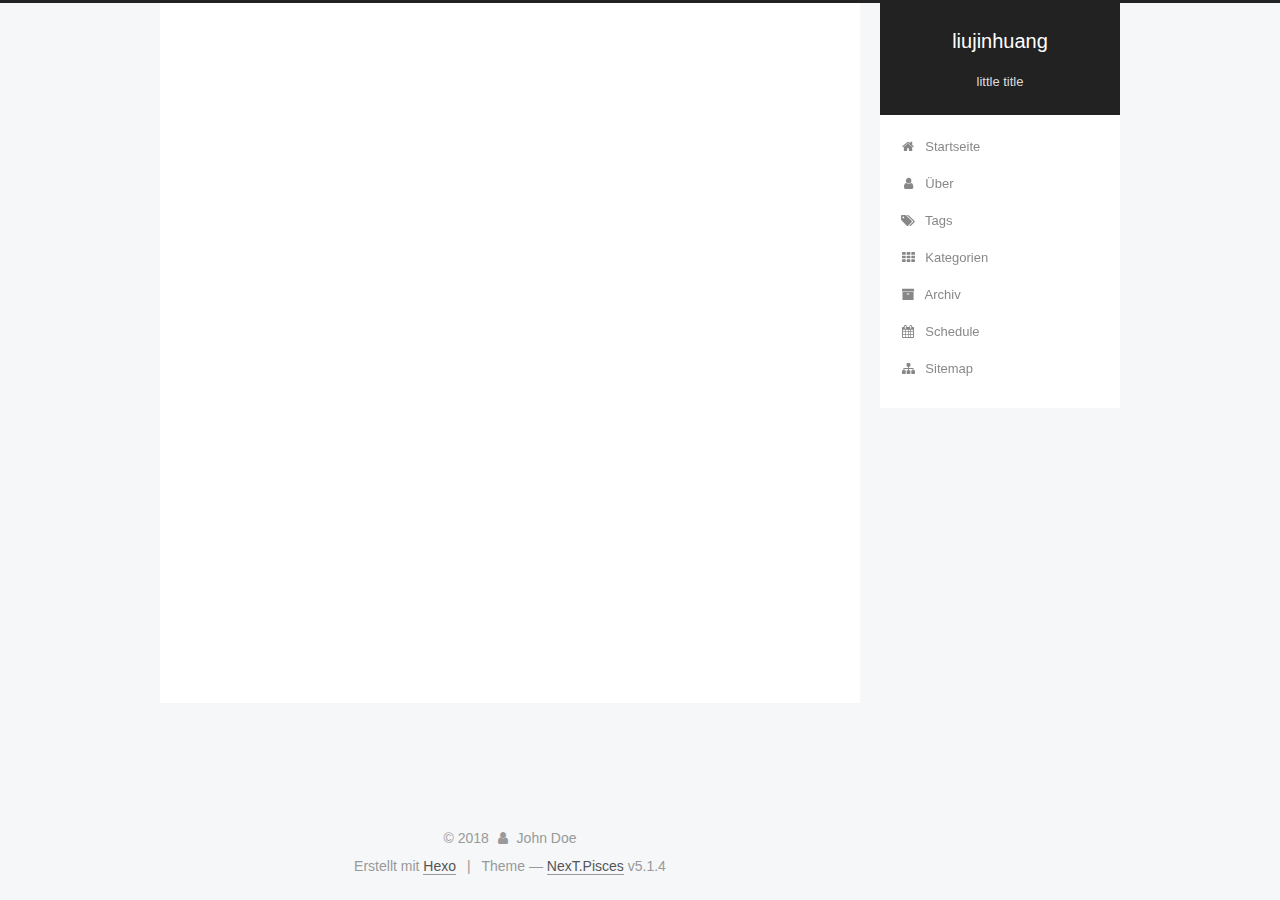
==== commit 34b36e81: "Site updated: 2018-03-28 19:24:44" ====
--- a/index.html
+++ b/index.html
@@ -98,7 +98,7 @@
     root: '/',
     scheme: 'Pisces',
     version: '5.1.4',
-    sidebar: {"position":"left","display":"post","offset":12,"b2t":false,"scrollpercent":false,"onmobile":false},
+    sidebar: {"position":"right","display":"post","offset":12,"b2t":false,"scrollpercent":false,"onmobile":false},
     fancybox: true,
     tabs: true,
     motion: {"enable":true,"async":false,"transition":{"post_block":"fadeIn","post_header":"slideDownIn","post_body":"slideDownIn","coll_header":"slideLeftIn","sidebar":"slideUpIn"}},
@@ -143,7 +143,7 @@
     
   
 
-  <div class="container sidebar-position-left 
+  <div class="container sidebar-position-right 
   page-home">
     <div class="headband"></div>
 
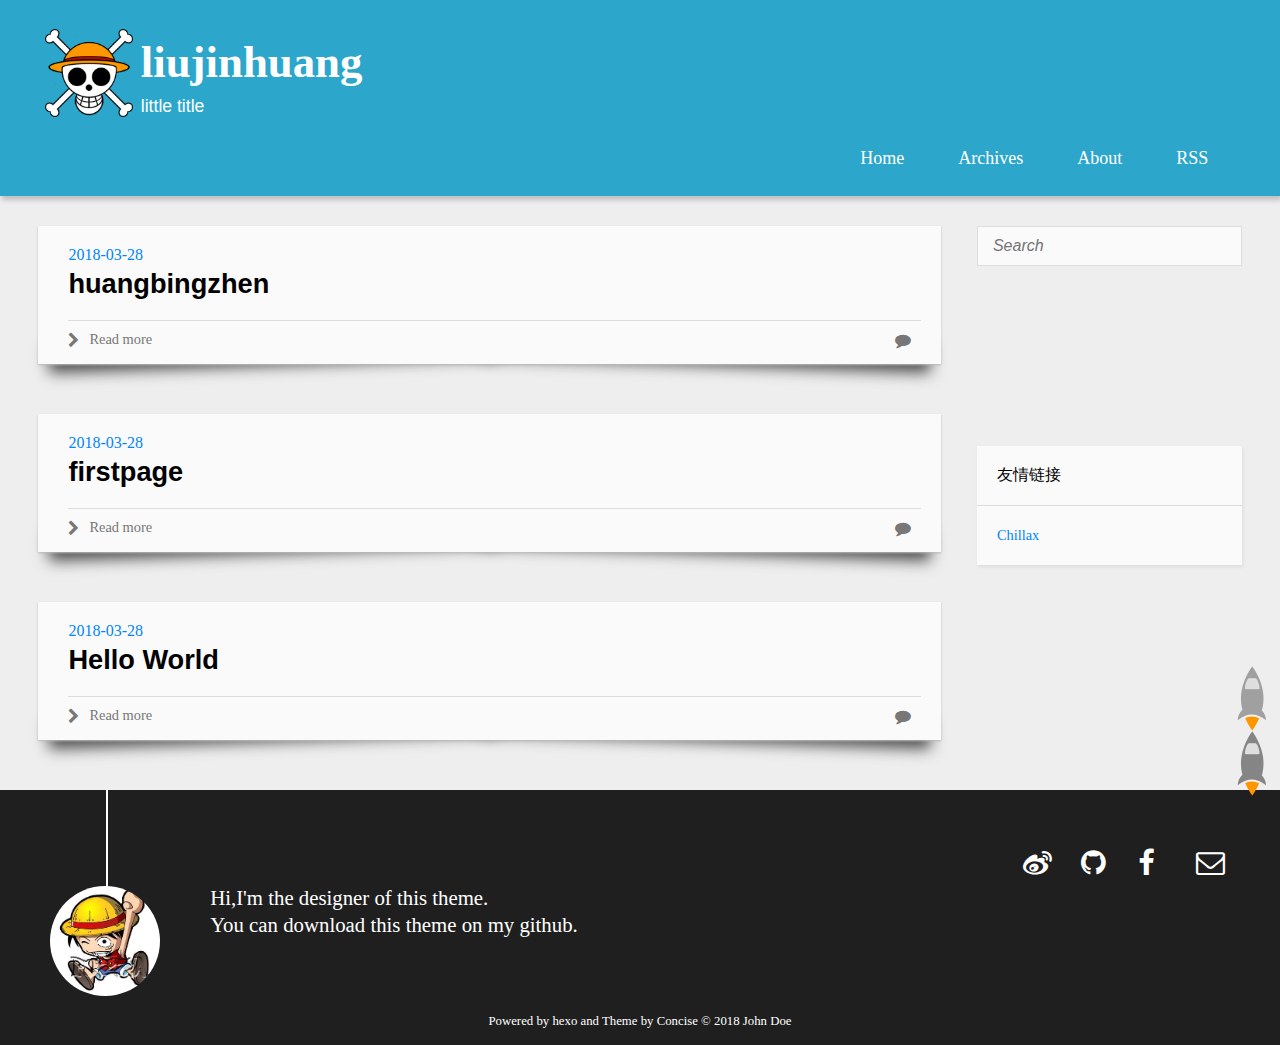
==== commit e5ac99b9: "Site updated: 2018-03-28 19:34:41" ====
--- a/index.html
+++ b/index.html
@@ -1,906 +1,316 @@
-<!DOCTYPE html>
-
-
-
-  
-
-
-<html class="theme-next pisces use-motion" lang="">
+
+
+<!DOCTYPE HTML>
+<html>
 <head>
-  <meta charset="UTF-8"/>
-<meta http-equiv="X-UA-Compatible" content="IE=edge" />
-<meta name="viewport" content="width=device-width, initial-scale=1, maximum-scale=1"/>
-<meta name="theme-color" content="#222">
-
-
-
-
-
-
-
-
-
-<meta http-equiv="Cache-Control" content="no-transform" />
-<meta http-equiv="Cache-Control" content="no-siteapp" />
-
-
-
-
-
-
-
-
-
-
-
-
-
-
-
-
-  
-  
-  <link href="/lib/fancybox/source/jquery.fancybox.css?v=2.1.5" rel="stylesheet" type="text/css" />
-
-
-
-
-
-
-
-<link href="/lib/font-awesome/css/font-awesome.min.css?v=4.6.2" rel="stylesheet" type="text/css" />
-
-<link href="/css/main.css?v=5.1.4" rel="stylesheet" type="text/css" />
-
-
-  <link rel="apple-touch-icon" sizes="180x180" href="/images/apple-touch-icon-next.png?v=5.1.4">
-
-
-  <link rel="icon" type="image/png" sizes="32x32" href="/images/favicon-32x32-next.png?v=5.1.4">
-
-
-  <link rel="icon" type="image/png" sizes="16x16" href="/images/favicon-16x16-next.png?v=5.1.4">
-
-
-  <link rel="mask-icon" href="/images/logo.svg?v=5.1.4" color="#222">
-
-
-
-
-
-  <meta name="keywords" content="Hexo, NexT" />
-
-
-
-
-
-
-
-
-
-
-<meta name="description" content="this is a notepad">
-<meta name="keywords" content="liujin">
-<meta property="og:type" content="website">
-<meta property="og:title" content="liujinhuang">
-<meta property="og:url" content="http://yoursite.com/index.html">
-<meta property="og:site_name" content="liujinhuang">
-<meta property="og:description" content="this is a notepad">
-<meta name="twitter:card" content="summary">
-<meta name="twitter:title" content="liujinhuang">
-<meta name="twitter:description" content="this is a notepad">
-
-
-
-<script type="text/javascript" id="hexo.configurations">
-  var NexT = window.NexT || {};
-  var CONFIG = {
-    root: '/',
-    scheme: 'Pisces',
-    version: '5.1.4',
-    sidebar: {"position":"right","display":"post","offset":12,"b2t":false,"scrollpercent":false,"onmobile":false},
-    fancybox: true,
-    tabs: true,
-    motion: {"enable":true,"async":false,"transition":{"post_block":"fadeIn","post_header":"slideDownIn","post_body":"slideDownIn","coll_header":"slideLeftIn","sidebar":"slideUpIn"}},
-    duoshuo: {
-      userId: '0',
-      author: 'Author'
-    },
-    algolia: {
-      applicationID: '',
-      apiKey: '',
-      indexName: '',
-      hits: {"per_page":10},
-      labels: {"input_placeholder":"Search for Posts","hits_empty":"We didn't find any results for the search: ${query}","hits_stats":"${hits} results found in ${time} ms"}
+  <meta charset="utf-8">
+  <script type="text/javascript" src="http://tajs.qq.com/stats?sId=44218032" charset="UTF-8"></script>
+  <script>
+	var _hmt = _hmt || [];
+	(function() {
+	  var hm = document.createElement("script");
+	  hm.src = "//hm.baidu.com/hm.js?7192fa361f5cabb11d8a22de41c1ba8f";
+	  var s = document.getElementsByTagName("script")[0]; 
+	  s.parentNode.insertBefore(hm, s);
+	})();
+	</script>
+  
+  <title>liujinhuang</title>
+  <meta name="author" content="John Doe">
+  
+  <meta name="description" content="this is a notepad">
+  
+  
+  <meta name="viewport" content="width=device-width, initial-scale=1, maximum-scale=1">
+
+  
+  <meta property="og:site_name" content="liujinhuang"/>
+
+  
+    <meta property="og:image" content=""/>
+  
+
+  <link href="/imgs/favicon.ico" rel="icon" type="image/x-ico">
+  <link rel="alternate" href="/atom.xml" title="liujinhuang" type="application/atom+xml">
+  <link rel="stylesheet" href="/css/style.css" media="screen" type="text/css">
+  <!--[if lt IE 9]><script src="//html5shiv.googlecode.com/svn/trunk/html5.js"></script><![endif]-->
+  <script src="//libs.baidu.com/jquery/1.8.0/jquery.min.js"></script>
+</head>
+
+
+<body>
+  <header><div>
+		
+			<div id="imglogo">
+				<a href="/"><img src="/imgs/logo.png" alt="liujinhuang" title="liujinhuang"/></a>
+			</div>
+			
+			<div id="textlogo">
+				<h1 class="site-name">liujinhuang</h1>
+				<h2 class="blog-motto">little title</h2>
+			</div>
+			<nav class="animated">
+				<ul>
+					
+						<li><a href="/">Home</a></li>
+					
+						<li><a href="/archives">Archives</a></li>
+					
+						<li><a href="/about">About</a></li>
+					
+					<li> <a href="/atom.xml">RSS</a> </li>
+				</ul>
+			</nav>			
+</div>
+</header>
+  <div id="content" class="inner">
+    <div id="main-col" class="alignleft"><div id="wrapper">
+  <article class="post">
+  
+    <div class="gallery">
+  <div class="photoset">
+    
+      <img src="">
+    
+  </div>
+  <div class="control">
+    <div class="prev"></div>
+    <div class="next"></div>
+  </div>
+</div>
+  
+  <div class="post-content">
+    <header>
+      
+        <time datetime="2018-03-28T10:16:01.000Z"><a href="/2018/03/28/huangbingzhen/">2018-03-28</a></time>
+      
+      
+  
+    <h1 class="title"><a href="/2018/03/28/huangbingzhen/">huangbingzhen</a></h1>
+  
+
+    </header>
+    <div class="entry">
+		 
+    </div>
+    <footer>
+		<div class="alignleft">
+		<a href="/2018/03/28/huangbingzhen/#more" class="more-link">Read more</a>
+		</div>
+		
+		<div class="comments-count">
+			
+			<a href="/2018/03/28/huangbingzhen/#comment" class="ds-thread-count icon-comment" data-thread-key="2018/03/28/huangbingzhen/" data-count-type="comments"></a>
+			
+		</div>
+		
+        <div class="clearfix"></div>
+    </footer>
+  </div>
+</article>
+
+  <article class="post">
+  
+    <div class="gallery">
+  <div class="photoset">
+    
+      <img src="">
+    
+  </div>
+  <div class="control">
+    <div class="prev"></div>
+    <div class="next"></div>
+  </div>
+</div>
+  
+  <div class="post-content">
+    <header>
+      
+        <time datetime="2018-03-28T09:23:59.000Z"><a href="/2018/03/28/firstpage/">2018-03-28</a></time>
+      
+      
+  
+    <h1 class="title"><a href="/2018/03/28/firstpage/">firstpage</a></h1>
+  
+
+    </header>
+    <div class="entry">
+		 
+    </div>
+    <footer>
+		<div class="alignleft">
+		<a href="/2018/03/28/firstpage/#more" class="more-link">Read more</a>
+		</div>
+		
+		<div class="comments-count">
+			
+			<a href="/2018/03/28/firstpage/#comment" class="ds-thread-count icon-comment" data-thread-key="2018/03/28/firstpage/" data-count-type="comments"></a>
+			
+		</div>
+		
+        <div class="clearfix"></div>
+    </footer>
+  </div>
+</article>
+
+  <article class="post">
+  
+    <div class="gallery">
+  <div class="photoset">
+    
+      <img src="">
+    
+  </div>
+  <div class="control">
+    <div class="prev"></div>
+    <div class="next"></div>
+  </div>
+</div>
+  
+  <div class="post-content">
+    <header>
+      
+        <time datetime="2018-03-28T08:56:23.751Z"><a href="/2018/03/28/hello-world/">2018-03-28</a></time>
+      
+      
+  
+    <h1 class="title"><a href="/2018/03/28/hello-world/">Hello World</a></h1>
+  
+
+    </header>
+    <div class="entry">
+		 
+    </div>
+    <footer>
+		<div class="alignleft">
+		<a href="/2018/03/28/hello-world/#more" class="more-link">Read more</a>
+		</div>
+		
+		<div class="comments-count">
+			
+			<a href="/2018/03/28/hello-world/#comment" class="ds-thread-count icon-comment" data-thread-key="2018/03/28/hello-world/" data-count-type="comments"></a>
+			
+		</div>
+		
+        <div class="clearfix"></div>
+    </footer>
+  </div>
+</article>
+
+
+
+
+</div></div>
+    <aside id="sidebar" class="alignright">
+  <div class="search">
+  <form action="//google.com/search" method="get" accept-charset="utf-8">
+    <input type="search" name="q" results="0" placeholder="Search">
+    <input type="hidden" name="q" value="site:yoursite.com">
+  </form>
+</div>
+
+  
+
+  
+
+  <iframe width="100%" height="140" class="share_self"  frameborder="0" scrolling="no" src="http://widget.weibo.com/weiboshow/index.php?language=&width=0&height=550&fansRow=2&ptype=1&speed=0&skin=1&isTitle=1&noborder=1&isWeibo=0&isFans=0&uid=1923610190&verifier=6af5ad6a&colors=fafafa,fafafa,666666,0082cb,ecfbfd&dpc=1"></iframe>
+
+  <div class="widget tag">
+<h3 class="title">友情链接</h3>
+<ul class="entry">
+<li><a href="http://opiece.me" title="Chillax's Blog" target="_blank">Chillax</a></li>
+</ul>
+</div>
+</aside>
+    <div class="clearfix"></div>
+  </div>
+  <footer id="footer"><div id="footer" >
+	
+	<div class="line">
+		<span></span>
+		<div class="author"></div>
+	</div>
+	
+	
+	<section class="info">
+		<p> Hi,I&#39;m the designer of this theme. <br/>
+			You can download this theme on my github.</p>
+	</section>
+	 
+	<div class="social-font clearfix">
+		
+		<a href="http://weibo.com/1923610190" target="_blank" title="weibo"></a>
+		
+		
+		
+		<a href="https://github.com/huangjunhui" target="_blank" title="github"></a>
+		
+		
+		<a href="https://www.facebook.com/huangjunhui" target="_blank" title="facebook"></a>
+		
+		
+		
+		<a href="mailto:jhhuang1993@foxmail.com" target="_blank" class="icon-email" title="Email Me"></a>
+		
+	</div>
+		<p class="copyright">Powered by <a href="http://hexo.io" target="_blank" title="hexo">hexo</a> and Theme by <a href="https://github.com/huangjunhui/concise" target="_blank" title="Concise">Concise</a> © 2018 
+		
+		<a href="http://yoursite.com/about" target="_blank" title="John Doe">John Doe</a>
+		
+		</p>
+</div>
+</footer>
+  <script src="//libs.baidu.com/jquery/2.0.3/jquery.min.js"></script>
+<script src="/js/jquery.imagesloaded.min.js"></script>
+<script src="/js/gallery.js"></script>
+<script src="/js/counter.js"></script>
+
+
+
+
+<link rel="stylesheet" href="/fancybox/jquery.fancybox.css" media="screen" type="text/css">
+<script src="/fancybox/jquery.fancybox.pack.js"></script>
+<script type="text/javascript">
+(function($){
+  $('.fancybox').fancybox();
+})(jQuery);
+</script>
+
+<div id="totop" style="position:fixed;bottom:100px;right:10px;cursor: pointer;">
+<a title="返回顶部"><img src="/imgs/scrollup.png"/></a>
+</div>
+<script src="/js/totop.js"></script>
+<!-- mathjax config similar to math.stackexchange -->
+
+<script type="text/x-mathjax-config">
+  MathJax.Hub.Config({
+    tex2jax: {
+      inlineMath: [ ['$','$'], ["\\(","\\)"] ],
+      processEscapes: true
     }
-  };
-</script>
-
-
-
-  <link rel="canonical" href="http://yoursite.com/"/>
-
-
-
-
-
-  <title>liujinhuang</title>
-  
-
-
-
-
-
-
-
-
-</head>
-
-<body itemscope itemtype="http://schema.org/WebPage" lang="">
-
-  
-  
-    
-  
-
-  <div class="container sidebar-position-right 
-  page-home">
-    <div class="headband"></div>
-
-    <header id="header" class="header" itemscope itemtype="http://schema.org/WPHeader">
-      <div class="header-inner"><div class="site-brand-wrapper">
-  <div class="site-meta ">
-    
-
-    <div class="custom-logo-site-title">
-      <a href="/"  class="brand" rel="start">
-        <span class="logo-line-before"><i></i></span>
-        <span class="site-title">liujinhuang</span>
-        <span class="logo-line-after"><i></i></span>
-      </a>
-    </div>
-      
-        <p class="site-subtitle">little title</p>
-      
-  </div>
-
-  <div class="site-nav-toggle">
-    <button>
-      <span class="btn-bar"></span>
-      <span class="btn-bar"></span>
-      <span class="btn-bar"></span>
-    </button>
-  </div>
-</div>
-
-<nav class="site-nav">
-  
-
-  
-    <ul id="menu" class="menu">
-      
-        
-        <li class="menu-item menu-item-home">
-          <a href="/" rel="section">
-            
-              <i class="menu-item-icon fa fa-fw fa-home"></i> <br />
-            
-            Startseite
-          </a>
-        </li>
-      
-        
-        <li class="menu-item menu-item-about">
-          <a href="/about/" rel="section">
-            
-              <i class="menu-item-icon fa fa-fw fa-user"></i> <br />
-            
-            Über
-          </a>
-        </li>
-      
-        
-        <li class="menu-item menu-item-tags">
-          <a href="/tags/" rel="section">
-            
-              <i class="menu-item-icon fa fa-fw fa-tags"></i> <br />
-            
-            Tags
-          </a>
-        </li>
-      
-        
-        <li class="menu-item menu-item-categories">
-          <a href="/categories/" rel="section">
-            
-              <i class="menu-item-icon fa fa-fw fa-th"></i> <br />
-            
-            Kategorien
-          </a>
-        </li>
-      
-        
-        <li class="menu-item menu-item-archives">
-          <a href="/archives/" rel="section">
-            
-              <i class="menu-item-icon fa fa-fw fa-archive"></i> <br />
-            
-            Archiv
-          </a>
-        </li>
-      
-        
-        <li class="menu-item menu-item-schedule">
-          <a href="/schedule/" rel="section">
-            
-              <i class="menu-item-icon fa fa-fw fa-calendar"></i> <br />
-            
-            Schedule
-          </a>
-        </li>
-      
-        
-        <li class="menu-item menu-item-sitemap">
-          <a href="/sitemap.xml" rel="section">
-            
-              <i class="menu-item-icon fa fa-fw fa-sitemap"></i> <br />
-            
-            Sitemap
-          </a>
-        </li>
-      
-
-      
-    </ul>
-  
-
-  
-</nav>
-
-
-
- </div>
-    </header>
-
-    <main id="main" class="main">
-      <div class="main-inner">
-        <div class="content-wrap">
-          <div id="content" class="content">
-            
-  <section id="posts" class="posts-expand">
-    
-      
-
-  
-
-  
-  
-  
-
-  <article class="post post-type-normal" itemscope itemtype="http://schema.org/Article">
-  
-  
-  
-  <div class="post-block">
-    <link itemprop="mainEntityOfPage" href="http://yoursite.com/2018/03/28/huangbingzhen/">
-
-    <span hidden itemprop="author" itemscope itemtype="http://schema.org/Person">
-      <meta itemprop="name" content="John Doe">
-      <meta itemprop="description" content="">
-      <meta itemprop="image" content="/images/avatar.gif">
-    </span>
-
-    <span hidden itemprop="publisher" itemscope itemtype="http://schema.org/Organization">
-      <meta itemprop="name" content="liujinhuang">
-    </span>
-
-    
-      <header class="post-header">
-
-        
-        
-          <h1 class="post-title" itemprop="name headline">
-                
-                <a class="post-title-link" href="/2018/03/28/huangbingzhen/" itemprop="url">huangbingzhen</a></h1>
-        
-
-        <div class="post-meta">
-          <span class="post-time">
-            
-              <span class="post-meta-item-icon">
-                <i class="fa fa-calendar-o"></i>
-              </span>
-              
-                <span class="post-meta-item-text">Veröffentlicht am</span>
-              
-              <time title="Post created" itemprop="dateCreated datePublished" datetime="2018-03-28T18:16:01+08:00">
-                2018-03-28
-              </time>
-            
-
-            
-
-            
-          </span>
-
-          
-
-          
-            
-          
-
-          
-          
-
-          
-
-          
-
-          
-
-        </div>
-      </header>
-    
-
-    
-    
-    
-    <div class="post-body" itemprop="articleBody">
-
-      
-      
-
-      
-        
-          
-            
-          
-        
-      
-    </div>
-    
-    
-    
-
-    
-
-    
-
-    
-
-    <footer class="post-footer">
-      
-
-      
-
-      
-
-      
-      
-        <div class="post-eof"></div>
-      
-    </footer>
-  </div>
-  
-  
-  
-  </article>
-
-
-    
-      
-
-  
-
-  
-  
-  
-
-  <article class="post post-type-normal" itemscope itemtype="http://schema.org/Article">
-  
-  
-  
-  <div class="post-block">
-    <link itemprop="mainEntityOfPage" href="http://yoursite.com/2018/03/28/firstpage/">
-
-    <span hidden itemprop="author" itemscope itemtype="http://schema.org/Person">
-      <meta itemprop="name" content="John Doe">
-      <meta itemprop="description" content="">
-      <meta itemprop="image" content="/images/avatar.gif">
-    </span>
-
-    <span hidden itemprop="publisher" itemscope itemtype="http://schema.org/Organization">
-      <meta itemprop="name" content="liujinhuang">
-    </span>
-
-    
-      <header class="post-header">
-
-        
-        
-          <h1 class="post-title" itemprop="name headline">
-                
-                <a class="post-title-link" href="/2018/03/28/firstpage/" itemprop="url">firstpage</a></h1>
-        
-
-        <div class="post-meta">
-          <span class="post-time">
-            
-              <span class="post-meta-item-icon">
-                <i class="fa fa-calendar-o"></i>
-              </span>
-              
-                <span class="post-meta-item-text">Veröffentlicht am</span>
-              
-              <time title="Post created" itemprop="dateCreated datePublished" datetime="2018-03-28T17:23:59+08:00">
-                2018-03-28
-              </time>
-            
-
-            
-
-            
-          </span>
-
-          
-
-          
-            
-          
-
-          
-          
-
-          
-
-          
-
-          
-
-        </div>
-      </header>
-    
-
-    
-    
-    
-    <div class="post-body" itemprop="articleBody">
-
-      
-      
-
-      
-        
-          
-            
-          
-        
-      
-    </div>
-    
-    
-    
-
-    
-
-    
-
-    
-
-    <footer class="post-footer">
-      
-
-      
-
-      
-
-      
-      
-        <div class="post-eof"></div>
-      
-    </footer>
-  </div>
-  
-  
-  
-  </article>
-
-
-    
-      
-
-  
-
-  
-  
-  
-
-  <article class="post post-type-normal" itemscope itemtype="http://schema.org/Article">
-  
-  
-  
-  <div class="post-block">
-    <link itemprop="mainEntityOfPage" href="http://yoursite.com/2018/03/28/hello-world/">
-
-    <span hidden itemprop="author" itemscope itemtype="http://schema.org/Person">
-      <meta itemprop="name" content="John Doe">
-      <meta itemprop="description" content="">
-      <meta itemprop="image" content="/images/avatar.gif">
-    </span>
-
-    <span hidden itemprop="publisher" itemscope itemtype="http://schema.org/Organization">
-      <meta itemprop="name" content="liujinhuang">
-    </span>
-
-    
-      <header class="post-header">
-
-        
-        
-          <h1 class="post-title" itemprop="name headline">
-                
-                <a class="post-title-link" href="/2018/03/28/hello-world/" itemprop="url">Hello World</a></h1>
-        
-
-        <div class="post-meta">
-          <span class="post-time">
-            
-              <span class="post-meta-item-icon">
-                <i class="fa fa-calendar-o"></i>
-              </span>
-              
-                <span class="post-meta-item-text">Veröffentlicht am</span>
-              
-              <time title="Post created" itemprop="dateCreated datePublished" datetime="2018-03-28T16:56:23+08:00">
-                2018-03-28
-              </time>
-            
-
-            
-
-            
-          </span>
-
-          
-
-          
-            
-          
-
-          
-          
-
-          
-
-          
-
-          
-
-        </div>
-      </header>
-    
-
-    
-    
-    
-    <div class="post-body" itemprop="articleBody">
-
-      
-      
-
-      
-        
-          
-            <p>1111111111111111111111111111111111111111111111111111111111111</p>
-
-          
-        
-      
-    </div>
-    
-    
-    
-
-    
-
-    
-
-    
-
-    <footer class="post-footer">
-      
-
-      
-
-      
-
-      
-      
-        <div class="post-eof"></div>
-      
-    </footer>
-  </div>
-  
-  
-  
-  </article>
-
-
-    
-  </section>
-
-  
-
-
-          </div>
-          
-
-
-          
-
-        </div>
-        
-          
-  
-  <div class="sidebar-toggle">
-    <div class="sidebar-toggle-line-wrap">
-      <span class="sidebar-toggle-line sidebar-toggle-line-first"></span>
-      <span class="sidebar-toggle-line sidebar-toggle-line-middle"></span>
-      <span class="sidebar-toggle-line sidebar-toggle-line-last"></span>
-    </div>
-  </div>
-
-  <aside id="sidebar" class="sidebar">
-    
-    <div class="sidebar-inner">
-
-      
-
-      
-
-      <section class="site-overview-wrap sidebar-panel sidebar-panel-active">
-        <div class="site-overview">
-          <div class="site-author motion-element" itemprop="author" itemscope itemtype="http://schema.org/Person">
-            
-              <p class="site-author-name" itemprop="name">John Doe</p>
-              <p class="site-description motion-element" itemprop="description">this is a notepad</p>
-          </div>
-
-          <nav class="site-state motion-element">
-
-            
-              <div class="site-state-item site-state-posts">
-              
-                <a href="/archives/">
-              
-                  <span class="site-state-item-count">3</span>
-                  <span class="site-state-item-name">Artikel</span>
-                </a>
-              </div>
-            
-
-            
-
-            
-
-          </nav>
-
-          
-
-          
-
-          
-          
-
-          
-          
-
-          
-
-        </div>
-      </section>
-
-      
-
-      
-
-    </div>
-  </aside>
-
-
-        
-      </div>
-    </main>
-
-    <footer id="footer" class="footer">
-      <div class="footer-inner">
-        <div class="copyright">&copy; <span itemprop="copyrightYear">2018</span>
-  <span class="with-love">
-    <i class="fa fa-user"></i>
-  </span>
-  <span class="author" itemprop="copyrightHolder">John Doe</span>
-
-  
-</div>
-
-
-  <div class="powered-by">Erstellt mit  <a class="theme-link" target="_blank" href="https://hexo.io">Hexo</a></div>
-
-
-
-  <span class="post-meta-divider">|</span>
-
-
-
-  <div class="theme-info">Theme &mdash; <a class="theme-link" target="_blank" href="https://github.com/iissnan/hexo-theme-next">NexT.Pisces</a> v5.1.4</div>
-
-
-
-
-        
-
-
-
-
-
-
-
-        
-      </div>
-    </footer>
-
-    
-      <div class="back-to-top">
-        <i class="fa fa-arrow-up"></i>
-        
-      </div>
-    
-
-    
-
-  </div>
-
-  
-
-<script type="text/javascript">
-  if (Object.prototype.toString.call(window.Promise) !== '[object Function]') {
-    window.Promise = null;
-  }
-</script>
-
-
-
-
-
-
-
-
-
-  
-
-
-
-
-
-
-
-
-
-
-
-
-  
-  
-    <script type="text/javascript" src="/lib/jquery/index.js?v=2.1.3"></script>
-  
-
-  
-  
-    <script type="text/javascript" src="/lib/fastclick/lib/fastclick.min.js?v=1.0.6"></script>
-  
-
-  
-  
-    <script type="text/javascript" src="/lib/jquery_lazyload/jquery.lazyload.js?v=1.9.7"></script>
-  
-
-  
-  
-    <script type="text/javascript" src="/lib/velocity/velocity.min.js?v=1.2.1"></script>
-  
-
-  
-  
-    <script type="text/javascript" src="/lib/velocity/velocity.ui.min.js?v=1.2.1"></script>
-  
-
-  
-  
-    <script type="text/javascript" src="/lib/fancybox/source/jquery.fancybox.pack.js?v=2.1.5"></script>
-  
-
-
-  
-
-
-  <script type="text/javascript" src="/js/src/utils.js?v=5.1.4"></script>
-
-  <script type="text/javascript" src="/js/src/motion.js?v=5.1.4"></script>
-
-
-
-  
-  
-
-
-  <script type="text/javascript" src="/js/src/affix.js?v=5.1.4"></script>
-
-  <script type="text/javascript" src="/js/src/schemes/pisces.js?v=5.1.4"></script>
-
-
-
-  
-
-  
-
-
-  <script type="text/javascript" src="/js/src/bootstrap.js?v=5.1.4"></script>
-
-
-
-  
-
-
-  
-
-
-
-
-	
-
-
-
-
-
-  
-
-
-
-
-
-  
-
-
-
-
-
-
-
-
-
-
-
-
-  
-
-
-
-
-
-  
-
-  
-
-  
-
-  
-  
-
-  
-
-  
-
-  
-
+  });
+</script>
+
+<script type="text/x-mathjax-config">
+    MathJax.Hub.Config({
+      tex2jax: {
+        skipTags: ['script', 'noscript', 'style', 'textarea', 'pre', 'code']
+      }
+    });
+</script>
+
+<script type="text/x-mathjax-config">
+    MathJax.Hub.Queue(function() {
+        var all = MathJax.Hub.getAllJax(), i;
+        for(i=0; i < all.length; i += 1) {
+            all[i].SourceElement().parentNode.className += ' has-jax';
+        }
+    });
+</script>
+
+<script type="text/javascript" src="http://cdn.mathjax.org/mathjax/latest/MathJax.js?config=TeX-AMS-MML_HTMLorMML">
+</script>
 </body>
 </html>
+
+
--- a/css/style.css
+++ b/css/style.css
@@ -0,0 +1,1426 @@
+@import url("//fonts.useso.com/css?family=Lato:400,400italic");
+@font-face {
+  font-family: 'FontAwesome';
+  font-style: normal;
+  font-weight: normal;
+  src: url("font/fontawesome-webfont.eot?#iefix") format('embedded-opentype'), url("font/fontawesome-webfont.woff") format('woff'), url("font/fontawesome-webfont.ttf") format('truetype'), url("font/fontawesome-webfont.svg#FontAwesomeRegular") format('svg');
+}
+* {
+  margin: 0;
+  padding: 0;
+}
+body {
+  background: #eee;
+  color: #000;
+  font-family: Georgia, 'Times New Roman', Times, 'Songti SC', SimSun, "Microsoft YaHei", serif;
+  font-size: 16px;
+  font-weight: 500;
+  text-shadow: 0 0 2px transparent;
+}
+@media screen and (max-width: 1260px) {
+  body {
+    margin: 0 30px;
+  }
+}
+@media screen and (max-width: 600px) {
+  body {
+    font-size: 13px;
+  }
+}
+h1,
+h2,
+h3,
+h4,
+h5,
+h6 {
+  font-family: Helvetica Neue, Helvetica, Arial, "Hiragino Sans GB", sans-serif;
+}
+h1 {
+  font-size: 1.8em;
+}
+h2 {
+  font-size: 1.5em;
+}
+h3 {
+  font-size: 1.3em;
+}
+a {
+  text-decoration: none;
+  color: #0085ff;
+}
+a:hover {
+  color: #102b6a;
+}
+.alignleft {
+  float: left;
+}
+.alignright {
+  float: right;
+}
+.clearfix {
+  zoom: 1;
+}
+.clearfix:before,
+.clearfix:after {
+  content: "";
+  display: table;
+}
+.clearfix:after {
+  clear: both;
+}
+.inner {
+  width: 94%;
+  margin: 0 auto;
+}
+@media screen and (max-width: 1260px) {
+  .inner {
+    width: 100%;
+  }
+}
+#main-col {
+  width: 75%;
+}
+@media screen and (max-width: 1260px) {
+  #main-col {
+    width: 100%;
+    margin-right: -300px;
+  }
+}
+@media screen and (max-width: 950px) {
+  #main-col {
+    margin-right: 0;
+    float: none;
+  }
+}
+#wrapper {
+  margin-top: 30px;
+}
+@media screen and (max-width: 1260px) {
+  #wrapper {
+    margin-right: 300px;
+  }
+}
+@media screen and (max-width: 950px) {
+  #wrapper {
+    margin-right: 0;
+  }
+}
+body >header {
+  width: 100%;
+  -webkit-box-shadow: 2px 4px 5px rgba(3,3,3,0.2);
+  box-shadow: 2px 4px 5px rgba(3,3,3,0.2);
+  background: #2ca6cb;
+  color: #fff;
+  padding: 1em 0 0.8em;
+}
+@media only screen and (min-width: 1024px) {
+  body >header {
+    padding: 1.8em 0 1.5em;
+  }
+}
+body >header >div {
+  width: 95%;
+  margin: 0 auto;
+  position: relative;
+  overflow: hidden;
+}
+@media only screen and (min-width: 1024px) {
+  body >header >div {
+    width: 93%;
+  }
+}
+body >header a {
+  display: block;
+  color: #fff;
+}
+#imglogo {
+  float: left;
+  width: 4em;
+  height: 4em;
+}
+@media only screen and (min-width: 768px) {
+  #imglogo {
+    width: 5em;
+  }
+}
+@media only screen and (min-width: 1024px) {
+  #imglogo {
+    width: 5.5em;
+  }
+}
+#imglogo img {
+  width: 4em;
+}
+@media only screen and (min-width: 768px) {
+  #imglogo img {
+    width: 5em;
+  }
+}
+@media only screen and (min-width: 1024px) {
+  #imglogo img {
+    width: 5.5em;
+  }
+}
+#textlogo {
+  float: left;
+  width: 75%;
+  margin-left: 0.5em;
+}
+#textlogo h1.site-name {
+  width: 86%;
+  font-family: Georgia, 'Times New Roman', Times, 'Songti SC', SimSun, "Microsoft YaHei", serif;
+  font-size: 210%;
+  line-height: 1.5;
+  -webkit-font-smoothing: ;
+}
+@media only screen and (min-width: 768px) {
+  #textlogo h1.site-name {
+    font-size: 240%;
+  }
+}
+@media only screen and (min-width: 1024px) {
+  #textlogo h1.site-name {
+    font-size: 280%;
+  }
+}
+#textlogo h2.blog-motto {
+  font-size: 0.8em;
+  font-weight: normal;
+}
+@media only screen and (min-width: 768px) {
+  #textlogo h2.blog-motto {
+    font-size: 100%;
+  }
+}
+@media only screen and (min-width: 1024px) {
+  #textlogo h2.blog-motto {
+    font-size: 110%;
+  }
+}
+.navbar {
+  position: absolute;
+  width: 2em;
+  right: 0em;
+  top: 1em;
+  padding: 0.5em;
+}
+@media only screen and (min-width: 1024px) {
+  .navbar {
+    display: none;
+  }
+}
+.navbutton::before {
+  font-family: FontAwesome;
+  -webkit-font-smoothing: ;
+  content: "\f0c9";
+}
+.navmobile::before {
+  padding-left: 1em;
+}
+header nav {
+  float: left;
+  width: 100%;
+  font-size: 112.5%;
+  padding-top: 0.5em;
+  max-height: 0.01em;
+  -webkit-transition: max-height 1s ease-out;
+  -moz-transition: max-height 1s ease-out;
+  -o-transition: max-height 1s ease-out;
+  -ms-transition: max-height 1s ease-out;
+  transition: max-height 1s ease-out;
+}
+@media only screen and (min-width: 568px) {
+  header nav {
+    width: 50%;
+  }
+}
+@media only screen and (min-width: 1024px) {
+  header nav {
+    float: right;
+    width: auto;
+    margin-top: 1em;
+    max-height: none;
+  }
+}
+header nav ul {
+  list-style: none;
+}
+@media only screen and (min-width: 1024px) {
+  header nav ul {
+    float: right;
+  }
+}
+@media only screen and (min-width: 1024px) {
+  header nav ul li {
+    float: left;
+  }
+}
+header nav ul li a {
+  padding: 0.2em 0 0.2em 1em;
+}
+@media only screen and (min-width: 1024px) {
+  header nav ul li a {
+    padding: 0.2em 1.5em;
+  }
+}
+header nav ul li a:hover {
+  background: #1b7f9e;
+  color: #e9cd4c;
+}
+.shownav {
+  max-height: 40em;
+}
+.animated {
+  -webkit-animation-fill-mode: both;
+  -moz-animation-fill-mode: both;
+  -o-animation-fill-mode: both;
+  -ms-animation-fill-mode: both;
+  animation-fill-mode: both;
+  -webkit-animation-duration: 1s;
+  -moz-animation-duration: 1s;
+  -o-animation-duration: 1s;
+  -ms-animation-duration: 1s;
+  animation-duration: 1s;
+}
+article {
+  -webkit-box-shadow: 0 1px 2px #bbb;
+  box-shadow: 0 1px 2px #bbb;
+  background: #fafafa;
+}
+article strong {
+  font-weight: bolder;
+}
+article.page {
+  padding-left: 20px;
+}
+article.page .icon {
+  display: none;
+}
+article.post .icon:before {
+  content: '\f016';
+}
+article.photo .icon:before {
+  content: '\f030';
+}
+article.link .icon:before {
+  content: '\f0c1';
+}
+article.link .title a:after {
+  content: '\f08e';
+  color: #777;
+  font: 12px FontAwesome;
+  padding-left: 10px;
+  vertical-align: super;
+}
+article .post-content {
+  padding: 20px 20px 15px 30px;
+  margin-bottom: 50px;
+  position: relative;
+}
+@media screen and (max-width: 600px) {
+  article .post-content {
+    padding-left: 20px;
+  }
+}
+article .post-content:before {
+  content: "";
+  position: absolute;
+  z-index: -1;
+  bottom: 15px;
+  left: 10px;
+  width: 50%;
+  height: 20%;
+  -webkit-box-shadow: 0 15px 10px rgba(0,0,0,0.7);
+  -moz-box-shadow: 0 15px 10px rgba(0,0,0,0.7);
+  -webkit-box-shadow: 0 15px 15px rgba(0,0,0,0.7);
+  box-shadow: 0 15px 15px rgba(0,0,0,0.7);
+  -webkit-transform: rotate(-2deg);
+  -moz-transform: rotate(-2deg);
+  -o-transform: rotate(-2deg);
+  -webkit-transform: rotate(-2deg);
+  -moz-transform: rotate(-2deg);
+  -o-transform: rotate(-2deg);
+  -ms-transform: rotate(-2deg);
+  transform: rotate(-2deg);
+}
+article .post-content:after {
+  content: "";
+  position: absolute;
+  z-index: -1;
+  bottom: 15px;
+  left: 10px;
+  width: 50%;
+  height: 20%;
+  -webkit-box-shadow: 0 15px 10px rgba(0,0,0,0.7);
+  -moz-box-shadow: 0 15px 10px rgba(0,0,0,0.7);
+  -webkit-box-shadow: 0 15px 15px rgba(0,0,0,0.7);
+  box-shadow: 0 15px 15px rgba(0,0,0,0.7);
+  -webkit-transform: rotate(-2deg);
+  -moz-transform: rotate(-2deg);
+  -o-transform: rotate(-2deg);
+  -webkit-transform: rotate(-2deg);
+  -moz-transform: rotate(-2deg);
+  -o-transform: rotate(-2deg);
+  -ms-transform: rotate(-2deg);
+  transform: rotate(-2deg);
+  right: 10px;
+  left: auto;
+  -webkit-transform: rotate(2deg);
+  -moz-transform: rotate(2deg);
+  -o-transform: rotate(2deg);
+  -webkit-transform: rotate(2deg);
+  -moz-transform: rotate(2deg);
+  -o-transform: rotate(2deg);
+  -ms-transform: rotate(2deg);
+  transform: rotate(2deg);
+}
+article .gallery {
+  overflow: hidden;
+  position: relative;
+}
+article .gallery:hover .control {
+  opacity: 1;
+  -ms-filter: none;
+  filter: none;
+}
+article .gallery img {
+  min-width: 100%;
+  max-width: 100%;
+  height: auto;
+  position: absolute;
+  top: 0;
+  left: 0;
+  opacity: 0;
+  -ms-filter: "progid:DXImageTransform.Microsoft.Alpha(Opacity=0)";
+  filter: alpha(opacity=0);
+}
+article .gallery .control {
+  opacity: 0;
+  -ms-filter: "progid:DXImageTransform.Microsoft.Alpha(Opacity=0)";
+  filter: alpha(opacity=0);
+  -webkit-transition: 0.3s;
+  -moz-transition: 0.3s;
+  -o-transition: 0.3s;
+  -ms-transition: 0.3s;
+  transition: 0.3s;
+}
+article .gallery .prev,
+article .gallery .next {
+  position: absolute;
+  top: 0;
+  width: 50%;
+  height: 100%;
+  cursor: pointer;
+}
+article .gallery .prev:before,
+article .gallery .next:before {
+  position: absolute;
+  font: 24px/1 FontAwesome;
+  text-align: center;
+  width: 24px;
+  text-shadow: 0 0 15px rgba(0,0,0,0.5);
+  color: #fff;
+  margin-top: -12px;
+  top: 50%;
+}
+article .gallery .prev {
+  left: 0;
+}
+article .gallery .prev:before {
+  content: '\f053';
+  left: 10px;
+}
+article .gallery .next {
+  right: 0;
+}
+article .gallery .next:before {
+  content: '\f054';
+  right: 10px;
+}
+@media only screen and (min-width: 768px) {
+  article header.article-info {
+    border-bottom: 1px solid #dbdbdb;
+  }
+}
+article header.article-info >h1 {
+  font-size: 170%;
+  line-height: 1.5;
+  word-wrap: break-word;
+  word-break: normal;
+  -webkit-font-smoothing: antialiased;
+}
+@media only screen and (min-width: 1024px) {
+  article header.article-info >h1 {
+    font-size: 200%;
+    padding-top: 0.3em;
+  }
+}
+article header.article-info >p.article-author {
+  padding: 0.3em 4% 0.3em 0;
+  text-align: right;
+  border-bottom: 1px solid #dbdbdb;
+}
+@media only screen and (min-width: 768px) {
+  article header.article-info >p.article-author {
+    float: right;
+    border-bottom: none;
+  }
+}
+article header.article-info >p.article-time {
+  padding-top: 0.5em;
+  font-size: 0.8em;
+  text-align: center;
+}
+@media only screen and (min-width: 768px) {
+  article header.article-info >p.article-time {
+    float: right;
+    margin-right: 1em;
+    padding-top: 0.1em;
+    font-size: 0.9em;
+  }
+}
+article header.article-info >p.article-time:before {
+  font-family: FontAwesome;
+  font-size: 130%;
+  content: "\f017";
+  -webkit-font-smoothing: ;
+}
+article header .icon {
+  width: 32px;
+  height: 32px;
+  margin-right: 25px;
+  position: absolute;
+  top: 20px;
+  left: 20px;
+  color: #0085ff;
+}
+@media screen and (max-width: 600px) {
+  article header .icon {
+    display: none;
+  }
+}
+article header .icon:before {
+  position: absolute;
+  font: 32px FontAwesome;
+  top: 0;
+  left: 0;
+  width: 32px;
+  text-align: center;
+}
+article header .title {
+  font-size: 170%;
+  line-height: 1.5;
+}
+article header .title a {
+  color: #000;
+}
+article header .title a:hover {
+  color: #0085ff;
+  text-decoration: none;
+}
+article .entry {
+  text-align: justify;
+  line-height: 1.6;
+}
+article .entry p,
+article .entry blockquote,
+article .entry ul,
+article .entry ol,
+article .entry dl,
+article .entry table,
+article .entry iframe,
+article .entry h3,
+article .entry h4,
+article .entry h5,
+article .entry h6,
+article .entry .video-container {
+  margin-top: 15px;
+}
+article .entry blockquote {
+  background: #f6f6f6;
+  border-left: 4px solid #999;
+  font-style: normal;
+  font-family: Georgia, 'Times New Roman', Times, STFangsong, KaiTi, serif;
+  font-size: 1.2em;
+  padding: 0 30px 15px;
+  padding-top: 10px;
+  padding-bottom: 30px;
+}
+article .entry blockquote footer {
+  border-top: none;
+  font-size: 0.8em;
+  line-height: 1;
+  margin: 20px 0 0;
+  padding-top: 0;
+}
+article .entry blockquote footer cite:before {
+  content: '—';
+  color: #ccc;
+  padding: 0 0.5em;
+}
+article .entry code,
+article .entry pre {
+  font-family: Monaco, Menlo, Consolas, Courier New, monospace;
+}
+article .entry code {
+  background: #fbedeb;
+  color: #e2678f;
+  padding: 0 5px;
+  margin: 0 2px;
+  font-size: 0.9em;
+  border-radius: 3px;
+}
+article .entry pre {
+  background: #eee;
+  border: 1px solid #ddd;
+  margin-top: 15px;
+  overflow: auto;
+  padding: 7px 15px;
+  border-radius: 2px;
+}
+article .entry pre code {
+  background: none;
+  padding: 0;
+  color: #666;
+  margin: 0;
+  border: none;
+  border-radius: 0;
+}
+article .entry ul,
+article .entry ol,
+article .entry dl {
+  margin-left: 20px;
+}
+article .entry ul ul,
+article .entry ol ul,
+article .entry dl ul,
+article .entry ul ol,
+article .entry ol ol,
+article .entry dl ol,
+article .entry ul dl,
+article .entry ol dl,
+article .entry dl dl {
+  margin-top: 0;
+}
+article .entry h1,
+article .entry h2 {
+  font-weight: bold;
+  padding-bottom: 10px;
+  margin-top: 20px;
+}
+article .entry h3,
+article .entry h4,
+article .entry h5,
+article .entry h6 {
+  font-weight: bold;
+}
+article .entry img,
+article .entry video {
+  max-width: 100%;
+  height: auto;
+  border: none;
+}
+article .entry iframe {
+  border: none;
+}
+article .entry .caption {
+  display: block;
+  margin-top: 5px;
+  color: #777;
+  position: relative;
+  font-size: 0.9em;
+  padding-left: 25px;
+}
+article .entry .caption:before {
+  content: '\f040';
+  position: absolute;
+  font: 1.3em FontAwesome;
+  position: absolute;
+  left: 0;
+  top: 3px;
+}
+article .entry .video-container {
+  position: relative;
+  padding-bottom: 56.25%;
+  padding-top: 30px;
+  height: 0;
+  overflow: hidden;
+}
+article .entry .video-container iframe,
+article .entry .video-container object,
+article .entry .video-container embed {
+  position: absolute;
+  top: 0;
+  left: 0;
+  width: 100%;
+  height: 100%;
+  margin-top: 0;
+}
+article .entry .pullquote {
+  float: right;
+  border: none;
+  padding: 0;
+  margin: 1em 0 0.5em 1.5em;
+  text-align: left;
+  width: 45%;
+  font-size: 1.5em;
+}
+article footer {
+  margin-top: 15px;
+  padding-top: 10px;
+  border-top: 1px solid #ddd;
+  color: #777;
+  font-size: 0.9em;
+  line-height: 16px;
+  position: relative;
+  min-height: 16px;
+}
+article footer a {
+  color: #777;
+}
+article footer a:hover {
+  color: #0085ff;
+  text-decoration: none;
+}
+article footer a:before {
+  font: 1.1em FontAwesome;
+  padding-right: 10px;
+  vertical-align: middle;
+}
+article footer a.more-link:before {
+  content: '\f054';
+}
+article footer a.comment-link:before {
+  content: '\f075';
+}
+article footer .categories,
+article footer .tags {
+  position: relative;
+  padding-left: 25px;
+  margin: 5px 0;
+}
+article footer .categories:before,
+article footer .tags:before {
+  position: absolute;
+  font: 1.1em FontAwesome;
+}
+article footer .categories:before {
+  content: '\f07b';
+  top: 2px;
+  left: 1px;
+}
+article footer .tags:before {
+  content: '\f02b';
+  top: 3px;
+  left: 2px;
+}
+article footer .addthis {
+  margin-top: 15px;
+}
+article footer .addthis iframe {
+  margin-top: 0;
+}
+.toc-article {
+  float: right;
+}
+#toc {
+  background: #eee;
+  margin: 0 0 10px 20px;
+  padding: 12px;
+  line-height: 18px;
+  font-size: 10px;
+}
+#toc strong {
+  font-size: 15px;
+}
+#toc ol {
+  margin-top: 5px;
+  margin-left: 0;
+}
+#toc .toc {
+  padding: 0;
+}
+#toc .toc li {
+  list-style-type: none;
+}
+#toc .toc-child {
+  padding-left: 20px;
+}
+.comments-count {
+  color: #d6d6d6;
+  float: right;
+a
+}
+.icon-comment:before {
+  font-family: FontAwesome;
+  -webkit-font-smoothing: ;
+  content: "\f075";
+}
+@media phonemax {
+}
+#comment {
+  padding: 20px;
+  background: #fafafa;
+  -webkit-box-shadow: 1px 2px 3px #ddd;
+  box-shadow: 1px 2px 3px #ddd;
+  margin-bottom: 50px;
+}
+#comment .title {
+  font-weight: normal;
+  margin-bottom: 15px;
+}
+#pagination a {
+  display: block;
+  padding: 5px 10px;
+  background: #ddd;
+  color: #777;
+  font-family: Helvetica Neue, Helvetica, Arial, "Hiragino Sans GB", sans-serif;
+  text-shadow: 0 0 1px #fff;
+  margin-bottom: 50px;
+}
+#pagination a:hover {
+  background: #0085ff;
+  color: #fff;
+  text-decoration: none;
+  text-shadow: none;
+}
+#pagination .prev:before {
+  content: '\f053';
+  padding-right: 10px;
+  font-family: FontAwesome;
+}
+#pagination .next:after {
+  content: '\f054';
+  padding-left: 10px;
+  font-family: FontAwesome;
+}
+.archive-title {
+  color: #777;
+  margin-bottom: 30px;
+  font-weight: normal;
+  text-shadow: 0 0 1px #fff;
+}
+.archive-title:before {
+  font-family: FontAwesome;
+  content: '\f073';
+  padding-right: 15px;
+}
+.archive-title.tag:before {
+  content: '\f02b';
+}
+.archive-title.category:before {
+  content: '\f07b';
+}
+.archive {
+  margin-bottom: 50px;
+}
+.archive article {
+  -webkit-box-shadow: none;
+  box-shadow: none;
+}
+.archive article .post-content {
+  margin-bottom: 0;
+}
+#page-navs {
+  zoom: 1;
+  margin: block-margin auto;
+  margin-bottom: 1em;
+  background: #fff;
+  -webkit-box-shadow: 1px 2px 3px #ddd;
+  box-shadow: 1px 2px 3px #ddd;
+  border: 1px solid #ddd;
+  border-radius: 3px;
+  text-align: center;
+  color: color-grey;
+  overflow: hidden;
+}
+#page-navs:before,
+#page-navs:after {
+  content: "";
+  display: table;
+}
+#page-navs:after {
+  clear: both;
+}
+#page-navs a,
+#page-navs span {
+  padding: 10px 20px;
+  line-height: 3ex;
+  height: 3ex;
+}
+#page-navs a {
+  color: color-grey;
+  text-decoration: none;
+}
+#page-navs a:hover {
+  background: color-grey;
+  color: #2ca6cb;
+}
+#page-navs .prev {
+  float: left;
+}
+#page-navs .next {
+  float: right;
+}
+#page-navs .page-number {
+  display: inline-block;
+}
+@media mq-mobile {
+  #page-navs .page-number {
+    display: none;
+  }
+}
+#page-navs .current {
+  color: color-default;
+  font-weight: bold;
+}
+#page-navs .space {
+  color: #ddd;
+}
+#sidebar {
+  width: 22%;
+  margin-top: 30px;
+  line-height: 1.8em;
+}
+@media screen and (max-width: 900px) {
+  #sidebar {
+    float: none;
+    width: 100%;
+  }
+}
+#sidebar .widget {
+  background: #fafafa;
+  -webkit-box-shadow: 1px 2px 3px #ddd;
+  box-shadow: 1px 2px 3px #ddd;
+  margin-bottom: 30px;
+  word-wrap: break-word;
+}
+#sidebar .widget .title {
+  padding: 15px 20px;
+  font-size: 1em;
+  border-bottom: 1px solid #ddd;
+  font-weight: normal;
+}
+#sidebar .widget .entry {
+  font-size: 0.9em;
+  padding: 15px 20px;
+}
+#sidebar .widget ul,
+#sidebar .widget ol,
+#sidebar .widget dl {
+  list-style: none;
+}
+#sidebar .widget ul ul,
+#sidebar .widget ol ul,
+#sidebar .widget dl ul,
+#sidebar .widget ul ol,
+#sidebar .widget ol ol,
+#sidebar .widget dl ol,
+#sidebar .widget ul dl,
+#sidebar .widget ol dl,
+#sidebar .widget dl dl {
+  list-style: disc;
+  margin-left: 20px;
+}
+#sidebar .search {
+  margin-bottom: 30px;
+}
+#sidebar .search input {
+  background: #fafafa;
+  font-family: Helvetica Neue, Helvetica, Arial, "Hiragino Sans GB", sans-serif;
+  font-style: italic;
+  font-size: 1em;
+  padding: 10px 15px;
+  border: 1px solid #ddd;
+  width: 100%;
+  -webkit-box-sizing: border-box;
+  -moz-box-sizing: border-box;
+  box-sizing: border-box;
+  color: #777;
+}
+#sidebar .search input:focus {
+  color: #000;
+}
+#sidebar .tag small {
+  margin-left: 15px;
+  color: #777;
+}
+#sidebar .tag small:before {
+  content: '(';
+}
+#sidebar .tag small:after {
+  content: ')';
+}
+#sidebar .twitter li {
+  border-bottom: 1px solid #ddd;
+  padding: 15px 20px;
+  font-size: 0.9em;
+}
+#sidebar .twitter li:last-of-type {
+  border-bottom: none;
+}
+#sidebar .twitter small {
+  display: block;
+  margin-top: 10px;
+  color: #777;
+  line-height: 1;
+}
+#sidebar .tagcloud .entry {
+  padding-right: 5px;
+}
+#sidebar .tagcloud a {
+  margin-right: 10px;
+  display: inline-block;
+}
+#authorInfo {
+  overflow: hidden;
+  text-align: center;
+  padding-top: 2em;
+  margin-bottom: 1.5em;
+  border-bottom: 1px solid #ccc;
+  background-position: left bottom;
+  background-repeat: repeat-x;
+  -webkit-background-size: 5px auto;
+  -moz-background-size: 5px auto;
+  background-size: 5px auto;
+}
+@media only screen and (min-width: 768px) {
+  #authorInfo {
+    padding-top: 0.5em;
+  }
+}
+@media only screen and (min-width: 1024px) {
+  #authorInfo {
+    padding-top: 1em;
+  }
+}
+.author-info {
+  margin: 0.8em 0 0.2em;
+  line-height: 28px;
+}
+.author-logo {
+  width: 11em;
+  height: 11em;
+  margin: 0 auto;
+  background: no-repeat url("../imgs/author.jpg") left top;
+  -webkit-background-size: 11em 11em;
+  -moz-background-size: 11em 11em;
+  background-size: 11em 11em;
+  border-radius: 5.5em;
+  -webkit-transition: -webkit-transform 2s ease-out;
+  -moz-transition: -moz-transform 2s ease-out;
+  -o-transition: -o-transform 2s ease-out;
+  -ms-transition: -ms-transform 2s ease-out;
+  transition: transform 2s ease-out;
+}
+.author-logo:hover {
+  -webkit-transform: rotateZ(360deg);
+  -moz-transform: rotateZ(360deg);
+  -o-transform: rotateZ(360deg);
+  -ms-transform: rotateZ(360deg);
+  transform: rotateZ(360deg);
+}
+@media only screen and (min-width: 768px) {
+  .author-logo {
+    margin: 0 1em 0 0;
+    float: left;
+  }
+}
+@media only screen and (min-width: 1024px) {
+  .author-logo {
+    float: none;
+    width: 9.166666666666666em;
+    height: 9.166666666666666em;
+    -webkit-background-size: 9.166666666666666em 9.166666666666666em;
+    -moz-background-size: 9.166666666666666em 9.166666666666666em;
+    background-size: 9.166666666666666em 9.166666666666666em;
+    border-radius: 4.583333333333333em;
+    margin: 0 auto;
+  }
+}
+.info-logo {
+  font-family: Georgia, 'Times New Roman', Times, 'Songti SC', SimSun, "Microsoft YaHei", serif;
+  -webkit-font-smoothing: ;
+  font-size: 150%;
+  line-height: 1.3em;
+  width: 90%;
+  margin: 0 auto;
+  color: #fff;
+}
+@media only screen and (min-width: 768px) {
+  .info-logo {
+    margin: 4.5em 0 2em 0;
+    float: left;
+    width: 75%;
+  }
+}
+.social-list {
+  width: 100%;
+  margin: 50 auto;
+  overflow: hidden;
+  float: left;
+  text-align: center;
+}
+@media only screen and (min-width: 1024px) {
+  .social-list {
+    float: none;
+    width: auto;
+    padding: 0;
+    backgroun: #343434;
+  }
+}
+.social-list a {
+  display: inline-block;
+  color: #343434;
+  font-size: 180%;
+  margin: 0.5em;
+}
+@media only screen and (min-width: 768px) {
+  .social-list a {
+    float: none;
+    margin: 0;
+    padding: 0.3em;
+  }
+}
+@media only screen and (min-width: 1024px) {
+  .social-list a {
+    float: none;
+    padding: 0.3em;
+  }
+}
+.social-list a:hover:before {
+  color: #2ca6cb;
+}
+.social-list a[title="weibo"]::before,
+.social-list a[title="twitter"]::before,
+.social-list a[title="github"]::before,
+.social-list a[title="facebook"]::before,
+.social-list a[title="zhihu"]::before {
+  font-family: FontAwesome;
+  -webkit-font-smoothing: ;
+}
+.social-list a[title="weibo"]::before {
+  content: "\f18a";
+}
+.social-list a[title="twitter"]::before {
+  content: "\f099";
+}
+.social-list a[title="github"]::before {
+  content: "\f09b";
+}
+.social-list a[title="facebook"]::before {
+  content: "\f09a";
+}
+.social-list a[title="zhihu"]::before {
+  content: "\f1d6";
+}
+#footer {
+  width: 96%;
+  margin: 0 auto;
+  overflow: hidden;
+  padding: 0 2% 0.5em;
+  position: relative;
+  background: #1f1f1f;
+}
+#footer .line {
+  width: 100%;
+  height: 14em;
+  margin: 0 auto;
+}
+@media only screen and (min-width: 768px) {
+  #footer .line {
+    width: 10em;
+    float: left;
+    position: relative;
+  }
+}
+#footer .line span {
+  display: block;
+  width: 0.5em;
+  height: 6.25em;
+  border-right: 0.125em solid #fff;
+  margin: 0 auto;
+}
+@media only screen and (min-width: 768px) {
+  #footer .line span {
+    position: absolute;
+    left: 3em;
+    margin: 0 0 1.5em;
+  }
+}
+.author {
+  width: 6.875em;
+  height: 6.875em;
+  margin: 0 auto;
+  background: no-repeat url("../imgs/author.jpg") left top;
+  -webkit-background-size: 6.875em 6.875em;
+  -moz-background-size: 6.875em 6.875em;
+  background-size: 6.875em 6.875em;
+  border-radius: 3.4375em;
+  -webkit-transition: -webkit-transform 2s ease-out;
+  -moz-transition: -moz-transform 2s ease-out;
+  -o-transition: -o-transform 2s ease-out;
+  -ms-transition: -ms-transform 2s ease-out;
+  transition: transform 2s ease-out;
+}
+.author:hover {
+  -webkit-transform: rotateZ(360deg);
+  -moz-transform: rotateZ(360deg);
+  -o-transform: rotateZ(360deg);
+  -ms-transform: rotateZ(360deg);
+  transform: rotateZ(360deg);
+}
+@media only screen and (min-width: 768px) {
+  .author {
+    position: absolute;
+    top: 6em;
+    margin: 0 0 1.5em;
+  }
+}
+.info {
+  font-family: Georgia, 'Times New Roman', Times, 'Songti SC', SimSun, "Microsoft YaHei", serif;
+  font-size: 130%;
+  line-height: 1.3em;
+  width: 90%;
+  margin: 0 auto;
+  color: #fff;
+}
+@media only screen and (min-width: 768px) {
+  .info {
+    margin: 4.5em 0 2em 0;
+    float: left;
+    width: 75%;
+  }
+}
+.social-font {
+  width: 100%;
+  margin: 0 auto;
+  float: left;
+  padding-left: 3%;
+}
+@media only screen and (min-width: 568px) {
+  .social-font {
+    padding-left: 20%;
+  }
+}
+@media only screen and (min-width: 768px) {
+  .social-font {
+    width: 18em;
+    position: absolute;
+    right: -3em;
+    top: 3em;
+  }
+}
+.social-font a {
+  float: left;
+  display: block;
+  width: 14%;
+  color: #fff;
+  font-size: 180%;
+  padding: 0.5em;
+}
+@media only screen and (min-width: 1024px) {
+  .social-font a {
+    padding: 0.3em;
+  }
+}
+.social-font a:hover:before {
+  color: #2ca6cb;
+}
+.social-font a[title="weibo"]::before,
+.social-font a[title="twitter"]::before,
+.social-font a[title="github"]::before,
+.social-font a[title="facebook"]::before,
+.social-font a[title="linkedin"]::before {
+  font-family: FontAwesome;
+  -webkit-font-smoothing: ;
+}
+.social-font a[title="weibo"]::before {
+  content: "\f18a";
+}
+.social-font a[title="twitter"]::before {
+  content: "\f099";
+}
+.social-font a[title="github"]::before {
+  content: "\f09b";
+}
+.social-font a[title="facebook"]::before {
+  content: "\f09a";
+}
+.social-font a[title="linkedin"]::before {
+  content: "\f08c";
+}
+.icon-email:before {
+  font-family: FontAwesome;
+  -webkit-font-smoothing: ;
+  content: "\f003";
+}
+.copyright {
+  font-family: Georgia, 'Times New Roman', Times, 'Songti SC', SimSun, "Microsoft YaHei", serif;
+  font-size: 0.8em;
+  width: 100%;
+  color: #fff;
+  text-align: center;
+}
+@media only screen and (min-width: 768px) {
+  .copyright {
+    float: left;
+  }
+}
+.copyright a {
+  color: #fff;
+}
+.copyright a:hover {
+  color: #2ca6cb;
+}
+.entry .gist {
+  background: #eee;
+  border: 1px solid #ddd;
+  margin-top: 15px;
+  padding: 7px 15px;
+  border-radius: 2px;
+  text-shadow: 0 0 1px #fff;
+  line-height: 1.6;
+  overflow: auto;
+  color: #666;
+}
+.entry .gist .gist-file {
+  border: none;
+  font-family: inherit;
+  margin: 0;
+  font-size: 0.9em;
+}
+.entry .gist .gist-file .gist-data {
+  background: none;
+  border-bottom: none;
+}
+.entry .gist .gist-file .gist-data pre {
+  padding: 0 !important;
+  font-family: Monaco, Menlo, Consolas, Courier New, monospace;
+}
+.entry .gist .gist-file .gist-meta {
+  background: none;
+  color: #777;
+  margin-top: 5px;
+  padding: 0;
+  text-shadow: 0 0 1px #fff;
+  font-size: 100%;
+}
+.entry .gist .gist-file .gist-meta a {
+  color: #0085ff;
+}
+.entry .gist .gist-file .gist-meta a:visited {
+  color: #0085ff;
+}
+figure.highlight {
+  background: #eee;
+  border: 1px solid #ddd;
+  margin-top: 15px;
+  padding: 7px 15px;
+  border-radius: 2px;
+  text-shadow: 0 0 1px #fff;
+  line-height: 1.6;
+  overflow: auto;
+  position: relative;
+  font-size: 0.9em;
+}
+figure.highlight figcaption {
+  color: #777;
+  margin-bottom: 5px;
+  text-shadow: 0 0 1px #fff;
+}
+figure.highlight figcaption a {
+  position: absolute;
+  right: 15px;
+}
+figure.highlight pre {
+  border: none;
+  padding: 0;
+  margin: 0;
+}
+figure.highlight table {
+  margin-top: 0;
+  border-spacing: 0;
+}
+figure.highlight .gutter {
+  color: #777;
+  padding-right: 15px;
+  border-right: 1px solid #ddd;
+  text-align: right;
+}
+figure.highlight .code {
+  padding-left: 15px;
+  border-left: 1px solid #fff;
+  color: #666;
+}
+pre .comment,
+pre .template_comment,
+pre .diff .header,
+pre .doctype,
+pre .pi,
+pre .lisp .string,
+pre .javadoc {
+  color: #93a1a1;
+  font-style: italic;
+}
+pre .keyword,
+pre .winutils,
+pre .method,
+pre .addition,
+pre .css .tag,
+pre .request,
+pre .status,
+pre .nginx .title {
+  color: #859900;
+}
+pre .number,
+pre .command,
+pre .string,
+pre .tag .value,
+pre .phpdoc,
+pre .tex .formula,
+pre .regexp,
+pre .hexcolor {
+  color: #2aa198;
+}
+pre .title,
+pre .localvars,
+pre .chunk,
+pre .decorator,
+pre .built_in,
+pre .identifier,
+pre .vhdl,
+pre .literal,
+pre .id {
+  color: #268bd2;
+}
+pre .attribute,
+pre .variable,
+pre .lisp .body,
+pre .smalltalk .number,
+pre .constant,
+pre .class .title,
+pre .parent,
+pre .haskell .type {
+  color: #b58900;
+}
+pre .preprocessor,
+pre .preprocessor .keyword,
+pre .shebang,
+pre .symbol,
+pre .symbol .string,
+pre .diff .change,
+pre .special,
+pre .attr_selector,
+pre .important,
+pre .subst,
+pre .cdata,
+pre .clojure .title {
+  color: #cb4b16;
+}
+pre .deletion {
+  color: #dc322f;
+}
+.ds-recent-comments li.ds-comment:first-child {
+  border-top: none !important;
+}
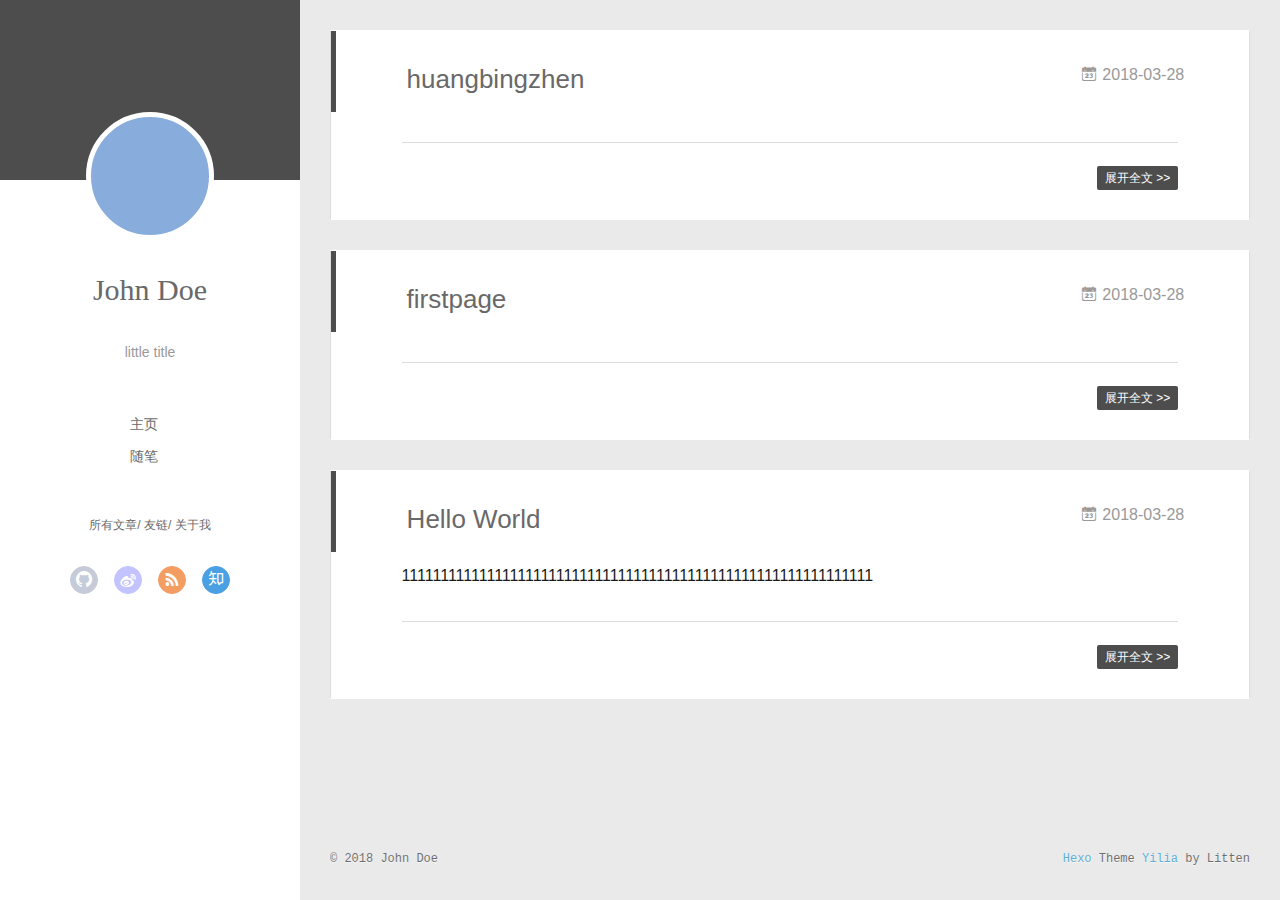
==== commit 16aca6da: "Site updated: 2018-03-28 19:40:39" ====
--- a/index.html
+++ b/index.html
@@ -1,316 +1,597 @@
-
-
-<!DOCTYPE HTML>
+<!DOCTYPE html>
 <html>
 <head>
   <meta charset="utf-8">
-  <script type="text/javascript" src="http://tajs.qq.com/stats?sId=44218032" charset="UTF-8"></script>
-  <script>
-	var _hmt = _hmt || [];
-	(function() {
-	  var hm = document.createElement("script");
-	  hm.src = "//hm.baidu.com/hm.js?7192fa361f5cabb11d8a22de41c1ba8f";
-	  var s = document.getElementsByTagName("script")[0]; 
-	  s.parentNode.insertBefore(hm, s);
-	})();
-	</script>
-  
+  
+  <meta name="renderer" content="webkit">
+  <meta http-equiv="X-UA-Compatible" content="IE=edge" >
+  <link rel="dns-prefetch" href="http://yoursite.com">
   <title>liujinhuang</title>
-  <meta name="author" content="John Doe">
-  
+  <meta name="viewport" content="width=device-width, initial-scale=1, maximum-scale=1">
   <meta name="description" content="this is a notepad">
-  
-  
-  <meta name="viewport" content="width=device-width, initial-scale=1, maximum-scale=1">
-
-  
-  <meta property="og:site_name" content="liujinhuang"/>
-
-  
-    <meta property="og:image" content=""/>
-  
-
-  <link href="/imgs/favicon.ico" rel="icon" type="image/x-ico">
-  <link rel="alternate" href="/atom.xml" title="liujinhuang" type="application/atom+xml">
-  <link rel="stylesheet" href="/css/style.css" media="screen" type="text/css">
-  <!--[if lt IE 9]><script src="//html5shiv.googlecode.com/svn/trunk/html5.js"></script><![endif]-->
-  <script src="//libs.baidu.com/jquery/1.8.0/jquery.min.js"></script>
+<meta name="keywords" content="liujin">
+<meta property="og:type" content="website">
+<meta property="og:title" content="liujinhuang">
+<meta property="og:url" content="http://yoursite.com/index.html">
+<meta property="og:site_name" content="liujinhuang">
+<meta property="og:description" content="this is a notepad">
+<meta name="twitter:card" content="summary">
+<meta name="twitter:title" content="liujinhuang">
+<meta name="twitter:description" content="this is a notepad">
+  
+    <link rel="alternative" href="/atom.xml" title="liujinhuang" type="application/atom+xml">
+  
+  
+    <link rel="icon" href="/favicon.png">
+  
+  <link rel="stylesheet" type="text/css" href="/./main.0cf68a.css">
+  <style type="text/css">
+  
+    #container.show {
+      background: linear-gradient(200deg,#a0cfe4,#e8c37e);
+    }
+  </style>
+  
+
+  
+
 </head>
 
-
 <body>
-  <header><div>
+  <div id="container" q-class="show:isCtnShow">
+    <canvas id="anm-canvas" class="anm-canvas"></canvas>
+    <div class="left-col" q-class="show:isShow">
+      
+<div class="overlay" style="background: #4d4d4d"></div>
+<div class="intrude-less">
+	<header id="header" class="inner">
+		<a href="/" class="profilepic">
+			<img src="" class="js-avatar">
+		</a>
+		<hgroup>
+		  <h1 class="header-author"><a href="/">John Doe</a></h1>
+		</hgroup>
 		
-			<div id="imglogo">
-				<a href="/"><img src="/imgs/logo.png" alt="liujinhuang" title="liujinhuang"/></a>
+		<p class="header-subtitle">little title</p>
+		
+
+		<nav class="header-menu">
+			<ul>
+			
+				<li><a href="/">主页</a></li>
+	        
+				<li><a href="/tags/随笔/">随笔</a></li>
+	        
+			</ul>
+		</nav>
+		<nav class="header-smart-menu">
+    		
+    			
+    			<a q-on="click: openSlider(e, 'innerArchive')" href="javascript:void(0)">所有文章</a>
+    			
+            
+    			
+    			<a q-on="click: openSlider(e, 'friends')" href="javascript:void(0)">友链</a>
+    			
+            
+    			
+    			<a q-on="click: openSlider(e, 'aboutme')" href="javascript:void(0)">关于我</a>
+    			
+            
+		</nav>
+		<nav class="header-nav">
+			<div class="social">
+				
+					<a class="github" target="_blank" href="#" title="github"><i class="icon-github"></i></a>
+		        
+					<a class="weibo" target="_blank" href="#" title="weibo"><i class="icon-weibo"></i></a>
+		        
+					<a class="rss" target="_blank" href="#" title="rss"><i class="icon-rss"></i></a>
+		        
+					<a class="zhihu" target="_blank" href="#" title="zhihu"><i class="icon-zhihu"></i></a>
+		        
 			</div>
-			
-			<div id="textlogo">
-				<h1 class="site-name">liujinhuang</h1>
-				<h2 class="blog-motto">little title</h2>
+		</nav>
+	</header>		
+</div>
+
+    </div>
+    <div class="mid-col" q-class="show:isShow,hide:isShow|isFalse">
+      
+<nav id="mobile-nav">
+  	<div class="overlay js-overlay" style="background: #4d4d4d"></div>
+	<div class="btnctn js-mobile-btnctn">
+  		<div class="slider-trigger list" q-on="click: openSlider(e)"><i class="icon icon-sort"></i></div>
+	</div>
+	<div class="intrude-less">
+		<header id="header" class="inner">
+			<div class="profilepic">
+				<img src="" class="js-avatar">
 			</div>
-			<nav class="animated">
-				<ul>
+			<hgroup>
+			  <h1 class="header-author js-header-author">John Doe</h1>
+			</hgroup>
+			
+			<p class="header-subtitle"><i class="icon icon-quo-left"></i>little title<i class="icon icon-quo-right"></i></p>
+			
+			
+			
+				
+			
+				
+			
+			
+			
+			<nav class="header-nav">
+				<div class="social">
 					
-						<li><a href="/">Home</a></li>
-					
-						<li><a href="/archives">Archives</a></li>
-					
-						<li><a href="/about">About</a></li>
-					
-					<li> <a href="/atom.xml">RSS</a> </li>
+						<a class="github" target="_blank" href="#" title="github"><i class="icon-github"></i></a>
+			        
+						<a class="weibo" target="_blank" href="#" title="weibo"><i class="icon-weibo"></i></a>
+			        
+						<a class="rss" target="_blank" href="#" title="rss"><i class="icon-rss"></i></a>
+			        
+						<a class="zhihu" target="_blank" href="#" title="zhihu"><i class="icon-zhihu"></i></a>
+			        
+				</div>
+			</nav>
+
+			<nav class="header-menu js-header-menu">
+				<ul style="width: 50%">
+				
+				
+					<li style="width: 50%"><a href="/">主页</a></li>
+		        
+					<li style="width: 50%"><a href="/tags/随笔/">随笔</a></li>
+		        
 				</ul>
-			</nav>			
+			</nav>
+		</header>				
+	</div>
+	<div class="mobile-mask" style="display:none" q-show="isShow"></div>
+</nav>
+
+      <div id="wrapper" class="body-wrap">
+        <div class="menu-l">
+          <div class="canvas-wrap">
+            <canvas data-colors="#eaeaea" data-sectionHeight="100" data-contentId="js-content" id="myCanvas1" class="anm-canvas"></canvas>
+          </div>
+          <div id="js-content" class="content-ll">
+            
+  
+    <article id="post-huangbingzhen" class="article article-type-post  article-index" itemscope itemprop="blogPost">
+  <div class="article-inner">
+    
+      <header class="article-header">
+        
+  
+    <h1 itemprop="name">
+      <a class="article-title" href="/2018/03/28/huangbingzhen/">huangbingzhen</a>
+    </h1>
+  
+
+        
+        <a href="/2018/03/28/huangbingzhen/" class="archive-article-date">
+  	<time datetime="2018-03-28T10:16:01.000Z" itemprop="datePublished"><i class="icon-calendar icon"></i>2018-03-28</time>
+</a>
+        
+      </header>
+    
+    <div class="article-entry" itemprop="articleBody">
+      
+        
+      
+
+      
+    </div>
+    <div class="article-info article-info-index">
+      
+      
+      
+
+      
+        <p class="article-more-link">
+          <a class="article-more-a" href="/2018/03/28/huangbingzhen/">展开全文 >></a>
+        </p>
+      
+
+      
+      <div class="clearfix"></div>
+    </div>
+  </div>
+</article>
+
+<aside class="wrap-side-operation">
+    <div class="mod-side-operation">
+        
+        <div class="jump-container" id="js-jump-container" style="display:none;">
+            <a href="javascript:void(0)" class="mod-side-operation__jump-to-top">
+                <i class="icon-font icon-back"></i>
+            </a>
+            <div id="js-jump-plan-container" class="jump-plan-container" style="top: -11px;">
+                <i class="icon-font icon-plane jump-plane"></i>
+            </div>
+        </div>
+        
+        
+    </div>
+</aside>
+
+
+
+
+  
+    <article id="post-firstpage" class="article article-type-post  article-index" itemscope itemprop="blogPost">
+  <div class="article-inner">
+    
+      <header class="article-header">
+        
+  
+    <h1 itemprop="name">
+      <a class="article-title" href="/2018/03/28/firstpage/">firstpage</a>
+    </h1>
+  
+
+        
+        <a href="/2018/03/28/firstpage/" class="archive-article-date">
+  	<time datetime="2018-03-28T09:23:59.000Z" itemprop="datePublished"><i class="icon-calendar icon"></i>2018-03-28</time>
+</a>
+        
+      </header>
+    
+    <div class="article-entry" itemprop="articleBody">
+      
+        
+      
+
+      
+    </div>
+    <div class="article-info article-info-index">
+      
+      
+      
+
+      
+        <p class="article-more-link">
+          <a class="article-more-a" href="/2018/03/28/firstpage/">展开全文 >></a>
+        </p>
+      
+
+      
+      <div class="clearfix"></div>
+    </div>
+  </div>
+</article>
+
+<aside class="wrap-side-operation">
+    <div class="mod-side-operation">
+        
+        <div class="jump-container" id="js-jump-container" style="display:none;">
+            <a href="javascript:void(0)" class="mod-side-operation__jump-to-top">
+                <i class="icon-font icon-back"></i>
+            </a>
+            <div id="js-jump-plan-container" class="jump-plan-container" style="top: -11px;">
+                <i class="icon-font icon-plane jump-plane"></i>
+            </div>
+        </div>
+        
+        
+    </div>
+</aside>
+
+
+
+
+  
+    <article id="post-hello-world" class="article article-type-post  article-index" itemscope itemprop="blogPost">
+  <div class="article-inner">
+    
+      <header class="article-header">
+        
+  
+    <h1 itemprop="name">
+      <a class="article-title" href="/2018/03/28/hello-world/">Hello World</a>
+    </h1>
+  
+
+        
+        <a href="/2018/03/28/hello-world/" class="archive-article-date">
+  	<time datetime="2018-03-28T08:56:23.751Z" itemprop="datePublished"><i class="icon-calendar icon"></i>2018-03-28</time>
+</a>
+        
+      </header>
+    
+    <div class="article-entry" itemprop="articleBody">
+      
+        <p>1111111111111111111111111111111111111111111111111111111111111</p>
+
+      
+
+      
+    </div>
+    <div class="article-info article-info-index">
+      
+      
+      
+
+      
+        <p class="article-more-link">
+          <a class="article-more-a" href="/2018/03/28/hello-world/">展开全文 >></a>
+        </p>
+      
+
+      
+      <div class="clearfix"></div>
+    </div>
+  </div>
+</article>
+
+<aside class="wrap-side-operation">
+    <div class="mod-side-operation">
+        
+        <div class="jump-container" id="js-jump-container" style="display:none;">
+            <a href="javascript:void(0)" class="mod-side-operation__jump-to-top">
+                <i class="icon-font icon-back"></i>
+            </a>
+            <div id="js-jump-plan-container" class="jump-plan-container" style="top: -11px;">
+                <i class="icon-font icon-plane jump-plane"></i>
+            </div>
+        </div>
+        
+        
+    </div>
+</aside>
+
+
+
+
+  
+  
+
+
+          </div>
+        </div>
+      </div>
+      <footer id="footer">
+  <div class="outer">
+    <div id="footer-info">
+    	<div class="footer-left">
+    		&copy; 2018 John Doe
+    	</div>
+      	<div class="footer-right">
+      		<a href="http://hexo.io/" target="_blank">Hexo</a>  Theme <a href="https://github.com/litten/hexo-theme-yilia" target="_blank">Yilia</a> by Litten
+      	</div>
+    </div>
+  </div>
+</footer>
+    </div>
+    <script>
+	var yiliaConfig = {
+		mathjax: false,
+		isHome: true,
+		isPost: false,
+		isArchive: false,
+		isTag: false,
+		isCategory: false,
+		open_in_new: false,
+		toc_hide_index: true,
+		root: "/",
+		innerArchive: true,
+		showTags: false
+	}
+</script>
+
+<script>!function(t){function n(e){if(r[e])return r[e].exports;var i=r[e]={exports:{},id:e,loaded:!1};return t[e].call(i.exports,i,i.exports,n),i.loaded=!0,i.exports}var r={};n.m=t,n.c=r,n.p="./",n(0)}([function(t,n,r){r(195),t.exports=r(191)},function(t,n,r){var e=r(3),i=r(52),o=r(27),u=r(28),c=r(53),f="prototype",a=function(t,n,r){var s,l,h,v,p=t&a.F,d=t&a.G,y=t&a.S,g=t&a.P,b=t&a.B,m=d?e:y?e[n]||(e[n]={}):(e[n]||{})[f],x=d?i:i[n]||(i[n]={}),w=x[f]||(x[f]={});d&&(r=n);for(s in r)l=!p&&m&&void 0!==m[s],h=(l?m:r)[s],v=b&&l?c(h,e):g&&"function"==typeof h?c(Function.call,h):h,m&&u(m,s,h,t&a.U),x[s]!=h&&o(x,s,v),g&&w[s]!=h&&(w[s]=h)};e.core=i,a.F=1,a.G=2,a.S=4,a.P=8,a.B=16,a.W=32,a.U=64,a.R=128,t.exports=a},function(t,n,r){var e=r(6);t.exports=function(t){if(!e(t))throw TypeError(t+" is not an object!");return t}},function(t,n){var r=t.exports="undefined"!=typeof window&&window.Math==Math?window:"undefined"!=typeof self&&self.Math==Math?self:Function("return this")();"number"==typeof __g&&(__g=r)},function(t,n){t.exports=function(t){try{return!!t()}catch(t){return!0}}},function(t,n){var r=t.exports="undefined"!=typeof window&&window.Math==Math?window:"undefined"!=typeof self&&self.Math==Math?self:Function("return this")();"number"==typeof __g&&(__g=r)},function(t,n){t.exports=function(t){return"object"==typeof t?null!==t:"function"==typeof t}},function(t,n,r){var e=r(126)("wks"),i=r(76),o=r(3).Symbol,u="function"==typeof o;(t.exports=function(t){return e[t]||(e[t]=u&&o[t]||(u?o:i)("Symbol."+t))}).store=e},function(t,n){var r={}.hasOwnProperty;t.exports=function(t,n){return r.call(t,n)}},function(t,n,r){var e=r(94),i=r(33);t.exports=function(t){return e(i(t))}},function(t,n,r){t.exports=!r(4)(function(){return 7!=Object.defineProperty({},"a",{get:function(){return 7}}).a})},function(t,n,r){var e=r(2),i=r(167),o=r(50),u=Object.defineProperty;n.f=r(10)?Object.defineProperty:function(t,n,r){if(e(t),n=o(n,!0),e(r),i)try{return u(t,n,r)}catch(t){}if("get"in r||"set"in r)throw TypeError("Accessors not supported!");return"value"in r&&(t[n]=r.value),t}},function(t,n,r){t.exports=!r(18)(function(){return 7!=Object.defineProperty({},"a",{get:function(){return 7}}).a})},function(t,n,r){var e=r(14),i=r(22);t.exports=r(12)?function(t,n,r){return e.f(t,n,i(1,r))}:function(t,n,r){return t[n]=r,t}},function(t,n,r){var e=r(20),i=r(58),o=r(42),u=Object.defineProperty;n.f=r(12)?Object.defineProperty:function(t,n,r){if(e(t),n=o(n,!0),e(r),i)try{return u(t,n,r)}catch(t){}if("get"in r||"set"in r)throw TypeError("Accessors not supported!");return"value"in r&&(t[n]=r.value),t}},function(t,n,r){var e=r(40)("wks"),i=r(23),o=r(5).Symbol,u="function"==typeof o;(t.exports=function(t){return e[t]||(e[t]=u&&o[t]||(u?o:i)("Symbol."+t))}).store=e},function(t,n,r){var e=r(67),i=Math.min;t.exports=function(t){return t>0?i(e(t),9007199254740991):0}},function(t,n,r){var e=r(46);t.exports=function(t){return Object(e(t))}},function(t,n){t.exports=function(t){try{return!!t()}catch(t){return!0}}},function(t,n,r){var e=r(63),i=r(34);t.exports=Object.keys||function(t){return e(t,i)}},function(t,n,r){var e=r(21);t.exports=function(t){if(!e(t))throw TypeError(t+" is not an object!");return t}},function(t,n){t.exports=function(t){return"object"==typeof t?null!==t:"function"==typeof t}},function(t,n){t.exports=function(t,n){return{enumerable:!(1&t),configurable:!(2&t),writable:!(4&t),value:n}}},function(t,n){var r=0,e=Math.random();t.exports=function(t){return"Symbol(".concat(void 0===t?"":t,")_",(++r+e).toString(36))}},function(t,n){var r={}.hasOwnProperty;t.exports=function(t,n){return r.call(t,n)}},function(t,n){var r=t.exports={version:"2.4.0"};"number"==typeof __e&&(__e=r)},function(t,n){t.exports=function(t){if("function"!=typeof t)throw TypeError(t+" is not a function!");return t}},function(t,n,r){var e=r(11),i=r(66);t.exports=r(10)?function(t,n,r){return e.f(t,n,i(1,r))}:function(t,n,r){return t[n]=r,t}},function(t,n,r){var e=r(3),i=r(27),o=r(24),u=r(76)("src"),c="toString",f=Function[c],a=(""+f).split(c);r(52).inspectSource=function(t){return f.call(t)},(t.exports=function(t,n,r,c){var f="function"==typeof r;f&&(o(r,"name")||i(r,"name",n)),t[n]!==r&&(f&&(o(r,u)||i(r,u,t[n]?""+t[n]:a.join(String(n)))),t===e?t[n]=r:c?t[n]?t[n]=r:i(t,n,r):(delete t[n],i(t,n,r)))})(Function.prototype,c,function(){return"function"==typeof this&&this[u]||f.call(this)})},function(t,n,r){var e=r(1),i=r(4),o=r(46),u=function(t,n,r,e){var i=String(o(t)),u="<"+n;return""!==r&&(u+=" "+r+'="'+String(e).replace(/"/g,"&quot;")+'"'),u+">"+i+"</"+n+">"};t.exports=function(t,n){var r={};r[t]=n(u),e(e.P+e.F*i(function(){var n=""[t]('"');return n!==n.toLowerCase()||n.split('"').length>3}),"String",r)}},function(t,n,r){var e=r(115),i=r(46);t.exports=function(t){return e(i(t))}},function(t,n,r){var e=r(116),i=r(66),o=r(30),u=r(50),c=r(24),f=r(167),a=Object.getOwnPropertyDescriptor;n.f=r(10)?a:function(t,n){if(t=o(t),n=u(n,!0),f)try{return a(t,n)}catch(t){}if(c(t,n))return i(!e.f.call(t,n),t[n])}},function(t,n,r){var e=r(24),i=r(17),o=r(145)("IE_PROTO"),u=Object.prototype;t.exports=Object.getPrototypeOf||function(t){return t=i(t),e(t,o)?t[o]:"function"==typeof t.constructor&&t instanceof t.constructor?t.constructor.prototype:t instanceof Object?u:null}},function(t,n){t.exports=function(t){if(void 0==t)throw TypeError("Can't call method on  "+t);return t}},function(t,n){t.exports="constructor,hasOwnProperty,isPrototypeOf,propertyIsEnumerable,toLocaleString,toString,valueOf".split(",")},function(t,n){t.exports={}},function(t,n){t.exports=!0},function(t,n){n.f={}.propertyIsEnumerable},function(t,n,r){var e=r(14).f,i=r(8),o=r(15)("toStringTag");t.exports=function(t,n,r){t&&!i(t=r?t:t.prototype,o)&&e(t,o,{configurable:!0,value:n})}},function(t,n,r){var e=r(40)("keys"),i=r(23);t.exports=function(t){return e[t]||(e[t]=i(t))}},function(t,n,r){var e=r(5),i="__core-js_shared__",o=e[i]||(e[i]={});t.exports=function(t){return o[t]||(o[t]={})}},function(t,n){var r=Math.ceil,e=Math.floor;t.exports=function(t){return isNaN(t=+t)?0:(t>0?e:r)(t)}},function(t,n,r){var e=r(21);t.exports=function(t,n){if(!e(t))return t;var r,i;if(n&&"function"==typeof(r=t.toString)&&!e(i=r.call(t)))return i;if("function"==typeof(r=t.valueOf)&&!e(i=r.call(t)))return i;if(!n&&"function"==typeof(r=t.toString)&&!e(i=r.call(t)))return i;throw TypeError("Can't convert object to primitive value")}},function(t,n,r){var e=r(5),i=r(25),o=r(36),u=r(44),c=r(14).f;t.exports=function(t){var n=i.Symbol||(i.Symbol=o?{}:e.Symbol||{});"_"==t.charAt(0)||t in n||c(n,t,{value:u.f(t)})}},function(t,n,r){n.f=r(15)},function(t,n){var r={}.toString;t.exports=function(t){return r.call(t).slice(8,-1)}},function(t,n){t.exports=function(t){if(void 0==t)throw TypeError("Can't call method on  "+t);return t}},function(t,n,r){var e=r(4);t.exports=function(t,n){return!!t&&e(function(){n?t.call(null,function(){},1):t.call(null)})}},function(t,n,r){var e=r(53),i=r(115),o=r(17),u=r(16),c=r(203);t.exports=function(t,n){var r=1==t,f=2==t,a=3==t,s=4==t,l=6==t,h=5==t||l,v=n||c;return function(n,c,p){for(var d,y,g=o(n),b=i(g),m=e(c,p,3),x=u(b.length),w=0,S=r?v(n,x):f?v(n,0):void 0;x>w;w++)if((h||w in b)&&(d=b[w],y=m(d,w,g),t))if(r)S[w]=y;else if(y)switch(t){case 3:return!0;case 5:return d;case 6:return w;case 2:S.push(d)}else if(s)return!1;return l?-1:a||s?s:S}}},function(t,n,r){var e=r(1),i=r(52),o=r(4);t.exports=function(t,n){var r=(i.Object||{})[t]||Object[t],u={};u[t]=n(r),e(e.S+e.F*o(function(){r(1)}),"Object",u)}},function(t,n,r){var e=r(6);t.exports=function(t,n){if(!e(t))return t;var r,i;if(n&&"function"==typeof(r=t.toString)&&!e(i=r.call(t)))return i;if("function"==typeof(r=t.valueOf)&&!e(i=r.call(t)))return i;if(!n&&"function"==typeof(r=t.toString)&&!e(i=r.call(t)))return i;throw TypeError("Can't convert object to primitive value")}},function(t,n,r){var e=r(5),i=r(25),o=r(91),u=r(13),c="prototype",f=function(t,n,r){var a,s,l,h=t&f.F,v=t&f.G,p=t&f.S,d=t&f.P,y=t&f.B,g=t&f.W,b=v?i:i[n]||(i[n]={}),m=b[c],x=v?e:p?e[n]:(e[n]||{})[c];v&&(r=n);for(a in r)(s=!h&&x&&void 0!==x[a])&&a in b||(l=s?x[a]:r[a],b[a]=v&&"function"!=typeof x[a]?r[a]:y&&s?o(l,e):g&&x[a]==l?function(t){var n=function(n,r,e){if(this instanceof t){switch(arguments.length){case 0:return new t;case 1:return new t(n);case 2:return new t(n,r)}return new t(n,r,e)}return t.apply(this,arguments)};return n[c]=t[c],n}(l):d&&"function"==typeof l?o(Function.call,l):l,d&&((b.virtual||(b.virtual={}))[a]=l,t&f.R&&m&&!m[a]&&u(m,a,l)))};f.F=1,f.G=2,f.S=4,f.P=8,f.B=16,f.W=32,f.U=64,f.R=128,t.exports=f},function(t,n){var r=t.exports={version:"2.4.0"};"number"==typeof __e&&(__e=r)},function(t,n,r){var e=r(26);t.exports=function(t,n,r){if(e(t),void 0===n)return t;switch(r){case 1:return function(r){return t.call(n,r)};case 2:return function(r,e){return t.call(n,r,e)};case 3:return function(r,e,i){return t.call(n,r,e,i)}}return function(){return t.apply(n,arguments)}}},function(t,n,r){var e=r(183),i=r(1),o=r(126)("metadata"),u=o.store||(o.store=new(r(186))),c=function(t,n,r){var i=u.get(t);if(!i){if(!r)return;u.set(t,i=new e)}var o=i.get(n);if(!o){if(!r)return;i.set(n,o=new e)}return o},f=function(t,n,r){var e=c(n,r,!1);return void 0!==e&&e.has(t)},a=function(t,n,r){var e=c(n,r,!1);return void 0===e?void 0:e.get(t)},s=function(t,n,r,e){c(r,e,!0).set(t,n)},l=function(t,n){var r=c(t,n,!1),e=[];return r&&r.forEach(function(t,n){e.push(n)}),e},h=function(t){return void 0===t||"symbol"==typeof t?t:String(t)},v=function(t){i(i.S,"Reflect",t)};t.exports={store:u,map:c,has:f,get:a,set:s,keys:l,key:h,exp:v}},function(t,n,r){"use strict";if(r(10)){var e=r(69),i=r(3),o=r(4),u=r(1),c=r(127),f=r(152),a=r(53),s=r(68),l=r(66),h=r(27),v=r(73),p=r(67),d=r(16),y=r(75),g=r(50),b=r(24),m=r(180),x=r(114),w=r(6),S=r(17),_=r(137),O=r(70),E=r(32),P=r(71).f,j=r(154),F=r(76),M=r(7),A=r(48),N=r(117),T=r(146),I=r(155),k=r(80),L=r(123),R=r(74),C=r(130),D=r(160),U=r(11),W=r(31),G=U.f,B=W.f,V=i.RangeError,z=i.TypeError,q=i.Uint8Array,K="ArrayBuffer",J="Shared"+K,Y="BYTES_PER_ELEMENT",H="prototype",$=Array[H],X=f.ArrayBuffer,Q=f.DataView,Z=A(0),tt=A(2),nt=A(3),rt=A(4),et=A(5),it=A(6),ot=N(!0),ut=N(!1),ct=I.values,ft=I.keys,at=I.entries,st=$.lastIndexOf,lt=$.reduce,ht=$.reduceRight,vt=$.join,pt=$.sort,dt=$.slice,yt=$.toString,gt=$.toLocaleString,bt=M("iterator"),mt=M("toStringTag"),xt=F("typed_constructor"),wt=F("def_constructor"),St=c.CONSTR,_t=c.TYPED,Ot=c.VIEW,Et="Wrong length!",Pt=A(1,function(t,n){return Tt(T(t,t[wt]),n)}),jt=o(function(){return 1===new q(new Uint16Array([1]).buffer)[0]}),Ft=!!q&&!!q[H].set&&o(function(){new q(1).set({})}),Mt=function(t,n){if(void 0===t)throw z(Et);var r=+t,e=d(t);if(n&&!m(r,e))throw V(Et);return e},At=function(t,n){var r=p(t);if(r<0||r%n)throw V("Wrong offset!");return r},Nt=function(t){if(w(t)&&_t in t)return t;throw z(t+" is not a typed array!")},Tt=function(t,n){if(!(w(t)&&xt in t))throw z("It is not a typed array constructor!");return new t(n)},It=function(t,n){return kt(T(t,t[wt]),n)},kt=function(t,n){for(var r=0,e=n.length,i=Tt(t,e);e>r;)i[r]=n[r++];return i},Lt=function(t,n,r){G(t,n,{get:function(){return this._d[r]}})},Rt=function(t){var n,r,e,i,o,u,c=S(t),f=arguments.length,s=f>1?arguments[1]:void 0,l=void 0!==s,h=j(c);if(void 0!=h&&!_(h)){for(u=h.call(c),e=[],n=0;!(o=u.next()).done;n++)e.push(o.value);c=e}for(l&&f>2&&(s=a(s,arguments[2],2)),n=0,r=d(c.length),i=Tt(this,r);r>n;n++)i[n]=l?s(c[n],n):c[n];return i},Ct=function(){for(var t=0,n=arguments.length,r=Tt(this,n);n>t;)r[t]=arguments[t++];return r},Dt=!!q&&o(function(){gt.call(new q(1))}),Ut=function(){return gt.apply(Dt?dt.call(Nt(this)):Nt(this),arguments)},Wt={copyWithin:function(t,n){return D.call(Nt(this),t,n,arguments.length>2?arguments[2]:void 0)},every:function(t){return rt(Nt(this),t,arguments.length>1?arguments[1]:void 0)},fill:function(t){return C.apply(Nt(this),arguments)},filter:function(t){return It(this,tt(Nt(this),t,arguments.length>1?arguments[1]:void 0))},find:function(t){return et(Nt(this),t,arguments.length>1?arguments[1]:void 0)},findIndex:function(t){return it(Nt(this),t,arguments.length>1?arguments[1]:void 0)},forEach:function(t){Z(Nt(this),t,arguments.length>1?arguments[1]:void 0)},indexOf:function(t){return ut(Nt(this),t,arguments.length>1?arguments[1]:void 0)},includes:function(t){return ot(Nt(this),t,arguments.length>1?arguments[1]:void 0)},join:function(t){return vt.apply(Nt(this),arguments)},lastIndexOf:function(t){return st.apply(Nt(this),arguments)},map:function(t){return Pt(Nt(this),t,arguments.length>1?arguments[1]:void 0)},reduce:function(t){return lt.apply(Nt(this),arguments)},reduceRight:function(t){return ht.apply(Nt(this),arguments)},reverse:function(){for(var t,n=this,r=Nt(n).length,e=Math.floor(r/2),i=0;i<e;)t=n[i],n[i++]=n[--r],n[r]=t;return n},some:function(t){return nt(Nt(this),t,arguments.length>1?arguments[1]:void 0)},sort:function(t){return pt.call(Nt(this),t)},subarray:function(t,n){var r=Nt(this),e=r.length,i=y(t,e);return new(T(r,r[wt]))(r.buffer,r.byteOffset+i*r.BYTES_PER_ELEMENT,d((void 0===n?e:y(n,e))-i))}},Gt=function(t,n){return It(this,dt.call(Nt(this),t,n))},Bt=function(t){Nt(this);var n=At(arguments[1],1),r=this.length,e=S(t),i=d(e.length),o=0;if(i+n>r)throw V(Et);for(;o<i;)this[n+o]=e[o++]},Vt={entries:function(){return at.call(Nt(this))},keys:function(){return ft.call(Nt(this))},values:function(){return ct.call(Nt(this))}},zt=function(t,n){return w(t)&&t[_t]&&"symbol"!=typeof n&&n in t&&String(+n)==String(n)},qt=function(t,n){return zt(t,n=g(n,!0))?l(2,t[n]):B(t,n)},Kt=function(t,n,r){return!(zt(t,n=g(n,!0))&&w(r)&&b(r,"value"))||b(r,"get")||b(r,"set")||r.configurable||b(r,"writable")&&!r.writable||b(r,"enumerable")&&!r.enumerable?G(t,n,r):(t[n]=r.value,t)};St||(W.f=qt,U.f=Kt),u(u.S+u.F*!St,"Object",{getOwnPropertyDescriptor:qt,defineProperty:Kt}),o(function(){yt.call({})})&&(yt=gt=function(){return vt.call(this)});var Jt=v({},Wt);v(Jt,Vt),h(Jt,bt,Vt.values),v(Jt,{slice:Gt,set:Bt,constructor:function(){},toString:yt,toLocaleString:Ut}),Lt(Jt,"buffer","b"),Lt(Jt,"byteOffset","o"),Lt(Jt,"byteLength","l"),Lt(Jt,"length","e"),G(Jt,mt,{get:function(){return this[_t]}}),t.exports=function(t,n,r,f){f=!!f;var a=t+(f?"Clamped":"")+"Array",l="Uint8Array"!=a,v="get"+t,p="set"+t,y=i[a],g=y||{},b=y&&E(y),m=!y||!c.ABV,S={},_=y&&y[H],j=function(t,r){var e=t._d;return e.v[v](r*n+e.o,jt)},F=function(t,r,e){var i=t._d;f&&(e=(e=Math.round(e))<0?0:e>255?255:255&e),i.v[p](r*n+i.o,e,jt)},M=function(t,n){G(t,n,{get:function(){return j(this,n)},set:function(t){return F(this,n,t)},enumerable:!0})};m?(y=r(function(t,r,e,i){s(t,y,a,"_d");var o,u,c,f,l=0,v=0;if(w(r)){if(!(r instanceof X||(f=x(r))==K||f==J))return _t in r?kt(y,r):Rt.call(y,r);o=r,v=At(e,n);var p=r.byteLength;if(void 0===i){if(p%n)throw V(Et);if((u=p-v)<0)throw V(Et)}else if((u=d(i)*n)+v>p)throw V(Et);c=u/n}else c=Mt(r,!0),u=c*n,o=new X(u);for(h(t,"_d",{b:o,o:v,l:u,e:c,v:new Q(o)});l<c;)M(t,l++)}),_=y[H]=O(Jt),h(_,"constructor",y)):L(function(t){new y(null),new y(t)},!0)||(y=r(function(t,r,e,i){s(t,y,a);var o;return w(r)?r instanceof X||(o=x(r))==K||o==J?void 0!==i?new g(r,At(e,n),i):void 0!==e?new g(r,At(e,n)):new g(r):_t in r?kt(y,r):Rt.call(y,r):new g(Mt(r,l))}),Z(b!==Function.prototype?P(g).concat(P(b)):P(g),function(t){t in y||h(y,t,g[t])}),y[H]=_,e||(_.constructor=y));var A=_[bt],N=!!A&&("values"==A.name||void 0==A.name),T=Vt.values;h(y,xt,!0),h(_,_t,a),h(_,Ot,!0),h(_,wt,y),(f?new y(1)[mt]==a:mt in _)||G(_,mt,{get:function(){return a}}),S[a]=y,u(u.G+u.W+u.F*(y!=g),S),u(u.S,a,{BYTES_PER_ELEMENT:n,from:Rt,of:Ct}),Y in _||h(_,Y,n),u(u.P,a,Wt),R(a),u(u.P+u.F*Ft,a,{set:Bt}),u(u.P+u.F*!N,a,Vt),u(u.P+u.F*(_.toString!=yt),a,{toString:yt}),u(u.P+u.F*o(function(){new y(1).slice()}),a,{slice:Gt}),u(u.P+u.F*(o(function(){return[1,2].toLocaleString()!=new y([1,2]).toLocaleString()})||!o(function(){_.toLocaleString.call([1,2])})),a,{toLocaleString:Ut}),k[a]=N?A:T,e||N||h(_,bt,T)}}else t.exports=function(){}},function(t,n){var r={}.toString;t.exports=function(t){return r.call(t).slice(8,-1)}},function(t,n,r){var e=r(21),i=r(5).document,o=e(i)&&e(i.createElement);t.exports=function(t){return o?i.createElement(t):{}}},function(t,n,r){t.exports=!r(12)&&!r(18)(function(){return 7!=Object.defineProperty(r(57)("div"),"a",{get:function(){return 7}}).a})},function(t,n,r){"use strict";var e=r(36),i=r(51),o=r(64),u=r(13),c=r(8),f=r(35),a=r(96),s=r(38),l=r(103),h=r(15)("iterator"),v=!([].keys&&"next"in[].keys()),p="keys",d="values",y=function(){return this};t.exports=function(t,n,r,g,b,m,x){a(r,n,g);var w,S,_,O=function(t){if(!v&&t in F)return F[t];switch(t){case p:case d:return function(){return new r(this,t)}}return function(){return new r(this,t)}},E=n+" Iterator",P=b==d,j=!1,F=t.prototype,M=F[h]||F["@@iterator"]||b&&F[b],A=M||O(b),N=b?P?O("entries"):A:void 0,T="Array"==n?F.entries||M:M;if(T&&(_=l(T.call(new t)))!==Object.prototype&&(s(_,E,!0),e||c(_,h)||u(_,h,y)),P&&M&&M.name!==d&&(j=!0,A=function(){return M.call(this)}),e&&!x||!v&&!j&&F[h]||u(F,h,A),f[n]=A,f[E]=y,b)if(w={values:P?A:O(d),keys:m?A:O(p),entries:N},x)for(S in w)S in F||o(F,S,w[S]);else i(i.P+i.F*(v||j),n,w);return w}},function(t,n,r){var e=r(20),i=r(100),o=r(34),u=r(39)("IE_PROTO"),c=function(){},f="prototype",a=function(){var t,n=r(57)("iframe"),e=o.length;for(n.style.display="none",r(93).appendChild(n),n.src="javascript:",t=n.contentWindow.document,t.open(),t.write("<script>document.F=Object<\/script>"),t.close(),a=t.F;e--;)delete a[f][o[e]];return a()};t.exports=Object.create||function(t,n){var r;return null!==t?(c[f]=e(t),r=new c,c[f]=null,r[u]=t):r=a(),void 0===n?r:i(r,n)}},function(t,n,r){var e=r(63),i=r(34).concat("length","prototype");n.f=Object.getOwnPropertyNames||function(t){return e(t,i)}},function(t,n){n.f=Object.getOwnPropertySymbols},function(t,n,r){var e=r(8),i=r(9),o=r(90)(!1),u=r(39)("IE_PROTO");t.exports=function(t,n){var r,c=i(t),f=0,a=[];for(r in c)r!=u&&e(c,r)&&a.push(r);for(;n.length>f;)e(c,r=n[f++])&&(~o(a,r)||a.push(r));return a}},function(t,n,r){t.exports=r(13)},function(t,n,r){var e=r(76)("meta"),i=r(6),o=r(24),u=r(11).f,c=0,f=Object.isExtensible||function(){return!0},a=!r(4)(function(){return f(Object.preventExtensions({}))}),s=function(t){u(t,e,{value:{i:"O"+ ++c,w:{}}})},l=function(t,n){if(!i(t))return"symbol"==typeof t?t:("string"==typeof t?"S":"P")+t;if(!o(t,e)){if(!f(t))return"F";if(!n)return"E";s(t)}return t[e].i},h=function(t,n){if(!o(t,e)){if(!f(t))return!0;if(!n)return!1;s(t)}return t[e].w},v=function(t){return a&&p.NEED&&f(t)&&!o(t,e)&&s(t),t},p=t.exports={KEY:e,NEED:!1,fastKey:l,getWeak:h,onFreeze:v}},function(t,n){t.exports=function(t,n){return{enumerable:!(1&t),configurable:!(2&t),writable:!(4&t),value:n}}},function(t,n){var r=Math.ceil,e=Math.floor;t.exports=function(t){return isNaN(t=+t)?0:(t>0?e:r)(t)}},function(t,n){t.exports=function(t,n,r,e){if(!(t instanceof n)||void 0!==e&&e in t)throw TypeError(r+": incorrect invocation!");return t}},function(t,n){t.exports=!1},function(t,n,r){var e=r(2),i=r(173),o=r(133),u=r(145)("IE_PROTO"),c=function(){},f="prototype",a=function(){var t,n=r(132)("iframe"),e=o.length;for(n.style.display="none",r(135).appendChild(n),n.src="javascript:",t=n.contentWindow.document,t.open(),t.write("<script>document.F=Object<\/script>"),t.close(),a=t.F;e--;)delete a[f][o[e]];return a()};t.exports=Object.create||function(t,n){var r;return null!==t?(c[f]=e(t),r=new c,c[f]=null,r[u]=t):r=a(),void 0===n?r:i(r,n)}},function(t,n,r){var e=r(175),i=r(133).concat("length","prototype");n.f=Object.getOwnPropertyNames||function(t){return e(t,i)}},function(t,n,r){var e=r(175),i=r(133);t.exports=Object.keys||function(t){return e(t,i)}},function(t,n,r){var e=r(28);t.exports=function(t,n,r){for(var i in n)e(t,i,n[i],r);return t}},function(t,n,r){"use strict";var e=r(3),i=r(11),o=r(10),u=r(7)("species");t.exports=function(t){var n=e[t];o&&n&&!n[u]&&i.f(n,u,{configurable:!0,get:function(){return this}})}},function(t,n,r){var e=r(67),i=Math.max,o=Math.min;t.exports=function(t,n){return t=e(t),t<0?i(t+n,0):o(t,n)}},function(t,n){var r=0,e=Math.random();t.exports=function(t){return"Symbol(".concat(void 0===t?"":t,")_",(++r+e).toString(36))}},function(t,n,r){var e=r(33);t.exports=function(t){return Object(e(t))}},function(t,n,r){var e=r(7)("unscopables"),i=Array.prototype;void 0==i[e]&&r(27)(i,e,{}),t.exports=function(t){i[e][t]=!0}},function(t,n,r){var e=r(53),i=r(169),o=r(137),u=r(2),c=r(16),f=r(154),a={},s={},n=t.exports=function(t,n,r,l,h){var v,p,d,y,g=h?function(){return t}:f(t),b=e(r,l,n?2:1),m=0;if("function"!=typeof g)throw TypeError(t+" is not iterable!");if(o(g)){for(v=c(t.length);v>m;m++)if((y=n?b(u(p=t[m])[0],p[1]):b(t[m]))===a||y===s)return y}else for(d=g.call(t);!(p=d.next()).done;)if((y=i(d,b,p.value,n))===a||y===s)return y};n.BREAK=a,n.RETURN=s},function(t,n){t.exports={}},function(t,n,r){var e=r(11).f,i=r(24),o=r(7)("toStringTag");t.exports=function(t,n,r){t&&!i(t=r?t:t.prototype,o)&&e(t,o,{configurable:!0,value:n})}},function(t,n,r){var e=r(1),i=r(46),o=r(4),u=r(150),c="["+u+"]",f="​+",a=RegExp("^"+c+c+"*"),s=RegExp(c+c+"*$"),l=function(t,n,r){var i={},c=o(function(){return!!u[t]()||f[t]()!=f}),a=i[t]=c?n(h):u[t];r&&(i[r]=a),e(e.P+e.F*c,"String",i)},h=l.trim=function(t,n){return t=String(i(t)),1&n&&(t=t.replace(a,"")),2&n&&(t=t.replace(s,"")),t};t.exports=l},function(t,n,r){t.exports={default:r(86),__esModule:!0}},function(t,n,r){t.exports={default:r(87),__esModule:!0}},function(t,n,r){"use strict";function e(t){return t&&t.__esModule?t:{default:t}}n.__esModule=!0;var i=r(84),o=e(i),u=r(83),c=e(u),f="function"==typeof c.default&&"symbol"==typeof o.default?function(t){return typeof t}:function(t){return t&&"function"==typeof c.default&&t.constructor===c.default&&t!==c.default.prototype?"symbol":typeof t};n.default="function"==typeof c.default&&"symbol"===f(o.default)?function(t){return void 0===t?"undefined":f(t)}:function(t){return t&&"function"==typeof c.default&&t.constructor===c.default&&t!==c.default.prototype?"symbol":void 0===t?"undefined":f(t)}},function(t,n,r){r(110),r(108),r(111),r(112),t.exports=r(25).Symbol},function(t,n,r){r(109),r(113),t.exports=r(44).f("iterator")},function(t,n){t.exports=function(t){if("function"!=typeof t)throw TypeError(t+" is not a function!");return t}},function(t,n){t.exports=function(){}},function(t,n,r){var e=r(9),i=r(106),o=r(105);t.exports=function(t){return function(n,r,u){var c,f=e(n),a=i(f.length),s=o(u,a);if(t&&r!=r){for(;a>s;)if((c=f[s++])!=c)return!0}else for(;a>s;s++)if((t||s in f)&&f[s]===r)return t||s||0;return!t&&-1}}},function(t,n,r){var e=r(88);t.exports=function(t,n,r){if(e(t),void 0===n)return t;switch(r){case 1:return function(r){return t.call(n,r)};case 2:return function(r,e){return t.call(n,r,e)};case 3:return function(r,e,i){return t.call(n,r,e,i)}}return function(){return t.apply(n,arguments)}}},function(t,n,r){var e=r(19),i=r(62),o=r(37);t.exports=function(t){var n=e(t),r=i.f;if(r)for(var u,c=r(t),f=o.f,a=0;c.length>a;)f.call(t,u=c[a++])&&n.push(u);return n}},function(t,n,r){t.exports=r(5).document&&document.documentElement},function(t,n,r){var e=r(56);t.exports=Object("z").propertyIsEnumerable(0)?Object:function(t){return"String"==e(t)?t.split(""):Object(t)}},function(t,n,r){var e=r(56);t.exports=Array.isArray||function(t){return"Array"==e(t)}},function(t,n,r){"use strict";var e=r(60),i=r(22),o=r(38),u={};r(13)(u,r(15)("iterator"),function(){return this}),t.exports=function(t,n,r){t.prototype=e(u,{next:i(1,r)}),o(t,n+" Iterator")}},function(t,n){t.exports=function(t,n){return{value:n,done:!!t}}},function(t,n,r){var e=r(19),i=r(9);t.exports=function(t,n){for(var r,o=i(t),u=e(o),c=u.length,f=0;c>f;)if(o[r=u[f++]]===n)return r}},function(t,n,r){var e=r(23)("meta"),i=r(21),o=r(8),u=r(14).f,c=0,f=Object.isExtensible||function(){return!0},a=!r(18)(function(){return f(Object.preventExtensions({}))}),s=function(t){u(t,e,{value:{i:"O"+ ++c,w:{}}})},l=function(t,n){if(!i(t))return"symbol"==typeof t?t:("string"==typeof t?"S":"P")+t;if(!o(t,e)){if(!f(t))return"F";if(!n)return"E";s(t)}return t[e].i},h=function(t,n){if(!o(t,e)){if(!f(t))return!0;if(!n)return!1;s(t)}return t[e].w},v=function(t){return a&&p.NEED&&f(t)&&!o(t,e)&&s(t),t},p=t.exports={KEY:e,NEED:!1,fastKey:l,getWeak:h,onFreeze:v}},function(t,n,r){var e=r(14),i=r(20),o=r(19);t.exports=r(12)?Object.defineProperties:function(t,n){i(t);for(var r,u=o(n),c=u.length,f=0;c>f;)e.f(t,r=u[f++],n[r]);return t}},function(t,n,r){var e=r(37),i=r(22),o=r(9),u=r(42),c=r(8),f=r(58),a=Object.getOwnPropertyDescriptor;n.f=r(12)?a:function(t,n){if(t=o(t),n=u(n,!0),f)try{return a(t,n)}catch(t){}if(c(t,n))return i(!e.f.call(t,n),t[n])}},function(t,n,r){var e=r(9),i=r(61).f,o={}.toString,u="object"==typeof window&&window&&Object.getOwnPropertyNames?Object.getOwnPropertyNames(window):[],c=function(t){try{return i(t)}catch(t){return u.slice()}};t.exports.f=function(t){return u&&"[object Window]"==o.call(t)?c(t):i(e(t))}},function(t,n,r){var e=r(8),i=r(77),o=r(39)("IE_PROTO"),u=Object.prototype;t.exports=Object.getPrototypeOf||function(t){return t=i(t),e(t,o)?t[o]:"function"==typeof t.constructor&&t instanceof t.constructor?t.constructor.prototype:t instanceof Object?u:null}},function(t,n,r){var e=r(41),i=r(33);t.exports=function(t){return function(n,r){var o,u,c=String(i(n)),f=e(r),a=c.length;return f<0||f>=a?t?"":void 0:(o=c.charCodeAt(f),o<55296||o>56319||f+1===a||(u=c.charCodeAt(f+1))<56320||u>57343?t?c.charAt(f):o:t?c.slice(f,f+2):u-56320+(o-55296<<10)+65536)}}},function(t,n,r){var e=r(41),i=Math.max,o=Math.min;t.exports=function(t,n){return t=e(t),t<0?i(t+n,0):o(t,n)}},function(t,n,r){var e=r(41),i=Math.min;t.exports=function(t){return t>0?i(e(t),9007199254740991):0}},function(t,n,r){"use strict";var e=r(89),i=r(97),o=r(35),u=r(9);t.exports=r(59)(Array,"Array",function(t,n){this._t=u(t),this._i=0,this._k=n},function(){var t=this._t,n=this._k,r=this._i++;return!t||r>=t.length?(this._t=void 0,i(1)):"keys"==n?i(0,r):"values"==n?i(0,t[r]):i(0,[r,t[r]])},"values"),o.Arguments=o.Array,e("keys"),e("values"),e("entries")},function(t,n){},function(t,n,r){"use strict";var e=r(104)(!0);r(59)(String,"String",function(t){this._t=String(t),this._i=0},function(){var t,n=this._t,r=this._i;return r>=n.length?{value:void 0,done:!0}:(t=e(n,r),this._i+=t.length,{value:t,done:!1})})},function(t,n,r){"use strict";var e=r(5),i=r(8),o=r(12),u=r(51),c=r(64),f=r(99).KEY,a=r(18),s=r(40),l=r(38),h=r(23),v=r(15),p=r(44),d=r(43),y=r(98),g=r(92),b=r(95),m=r(20),x=r(9),w=r(42),S=r(22),_=r(60),O=r(102),E=r(101),P=r(14),j=r(19),F=E.f,M=P.f,A=O.f,N=e.Symbol,T=e.JSON,I=T&&T.stringify,k="prototype",L=v("_hidden"),R=v("toPrimitive"),C={}.propertyIsEnumerable,D=s("symbol-registry"),U=s("symbols"),W=s("op-symbols"),G=Object[k],B="function"==typeof N,V=e.QObject,z=!V||!V[k]||!V[k].findChild,q=o&&a(function(){return 7!=_(M({},"a",{get:function(){return M(this,"a",{value:7}).a}})).a})?function(t,n,r){var e=F(G,n);e&&delete G[n],M(t,n,r),e&&t!==G&&M(G,n,e)}:M,K=function(t){var n=U[t]=_(N[k]);return n._k=t,n},J=B&&"symbol"==typeof N.iterator?function(t){return"symbol"==typeof t}:function(t){return t instanceof N},Y=function(t,n,r){return t===G&&Y(W,n,r),m(t),n=w(n,!0),m(r),i(U,n)?(r.enumerable?(i(t,L)&&t[L][n]&&(t[L][n]=!1),r=_(r,{enumerable:S(0,!1)})):(i(t,L)||M(t,L,S(1,{})),t[L][n]=!0),q(t,n,r)):M(t,n,r)},H=function(t,n){m(t);for(var r,e=g(n=x(n)),i=0,o=e.length;o>i;)Y(t,r=e[i++],n[r]);return t},$=function(t,n){return void 0===n?_(t):H(_(t),n)},X=function(t){var n=C.call(this,t=w(t,!0));return!(this===G&&i(U,t)&&!i(W,t))&&(!(n||!i(this,t)||!i(U,t)||i(this,L)&&this[L][t])||n)},Q=function(t,n){if(t=x(t),n=w(n,!0),t!==G||!i(U,n)||i(W,n)){var r=F(t,n);return!r||!i(U,n)||i(t,L)&&t[L][n]||(r.enumerable=!0),r}},Z=function(t){for(var n,r=A(x(t)),e=[],o=0;r.length>o;)i(U,n=r[o++])||n==L||n==f||e.push(n);return e},tt=function(t){for(var n,r=t===G,e=A(r?W:x(t)),o=[],u=0;e.length>u;)!i(U,n=e[u++])||r&&!i(G,n)||o.push(U[n]);return o};B||(N=function(){if(this instanceof N)throw TypeError("Symbol is not a constructor!");var t=h(arguments.length>0?arguments[0]:void 0),n=function(r){this===G&&n.call(W,r),i(this,L)&&i(this[L],t)&&(this[L][t]=!1),q(this,t,S(1,r))};return o&&z&&q(G,t,{configurable:!0,set:n}),K(t)},c(N[k],"toString",function(){return this._k}),E.f=Q,P.f=Y,r(61).f=O.f=Z,r(37).f=X,r(62).f=tt,o&&!r(36)&&c(G,"propertyIsEnumerable",X,!0),p.f=function(t){return K(v(t))}),u(u.G+u.W+u.F*!B,{Symbol:N});for(var nt="hasInstance,isConcatSpreadable,iterator,match,replace,search,species,split,toPrimitive,toStringTag,unscopables".split(","),rt=0;nt.length>rt;)v(nt[rt++]);for(var nt=j(v.store),rt=0;nt.length>rt;)d(nt[rt++]);u(u.S+u.F*!B,"Symbol",{for:function(t){return i(D,t+="")?D[t]:D[t]=N(t)},keyFor:function(t){if(J(t))return y(D,t);throw TypeError(t+" is not a symbol!")},useSetter:function(){z=!0},useSimple:function(){z=!1}}),u(u.S+u.F*!B,"Object",{create:$,defineProperty:Y,defineProperties:H,getOwnPropertyDescriptor:Q,getOwnPropertyNames:Z,getOwnPropertySymbols:tt}),T&&u(u.S+u.F*(!B||a(function(){var t=N();return"[null]"!=I([t])||"{}"!=I({a:t})||"{}"!=I(Object(t))})),"JSON",{stringify:function(t){if(void 0!==t&&!J(t)){for(var n,r,e=[t],i=1;arguments.length>i;)e.push(arguments[i++]);return n=e[1],"function"==typeof n&&(r=n),!r&&b(n)||(n=function(t,n){if(r&&(n=r.call(this,t,n)),!J(n))return n}),e[1]=n,I.apply(T,e)}}}),N[k][R]||r(13)(N[k],R,N[k].valueOf),l(N,"Symbol"),l(Math,"Math",!0),l(e.JSON,"JSON",!0)},function(t,n,r){r(43)("asyncIterator")},function(t,n,r){r(43)("observable")},function(t,n,r){r(107);for(var e=r(5),i=r(13),o=r(35),u=r(15)("toStringTag"),c=["NodeList","DOMTokenList","MediaList","StyleSheetList","CSSRuleList"],f=0;f<5;f++){var a=c[f],s=e[a],l=s&&s.prototype;l&&!l[u]&&i(l,u,a),o[a]=o.Array}},function(t,n,r){var e=r(45),i=r(7)("toStringTag"),o="Arguments"==e(function(){return arguments}()),u=function(t,n){try{return t[n]}catch(t){}};t.exports=function(t){var n,r,c;return void 0===t?"Undefined":null===t?"Null":"string"==typeof(r=u(n=Object(t),i))?r:o?e(n):"Object"==(c=e(n))&&"function"==typeof n.callee?"Arguments":c}},function(t,n,r){var e=r(45);t.exports=Object("z").propertyIsEnumerable(0)?Object:function(t){return"String"==e(t)?t.split(""):Object(t)}},function(t,n){n.f={}.propertyIsEnumerable},function(t,n,r){var e=r(30),i=r(16),o=r(75);t.exports=function(t){return function(n,r,u){var c,f=e(n),a=i(f.length),s=o(u,a);if(t&&r!=r){for(;a>s;)if((c=f[s++])!=c)return!0}else for(;a>s;s++)if((t||s in f)&&f[s]===r)return t||s||0;return!t&&-1}}},function(t,n,r){"use strict";var e=r(3),i=r(1),o=r(28),u=r(73),c=r(65),f=r(79),a=r(68),s=r(6),l=r(4),h=r(123),v=r(81),p=r(136);t.exports=function(t,n,r,d,y,g){var b=e[t],m=b,x=y?"set":"add",w=m&&m.prototype,S={},_=function(t){var n=w[t];o(w,t,"delete"==t?function(t){return!(g&&!s(t))&&n.call(this,0===t?0:t)}:"has"==t?function(t){return!(g&&!s(t))&&n.call(this,0===t?0:t)}:"get"==t?function(t){return g&&!s(t)?void 0:n.call(this,0===t?0:t)}:"add"==t?function(t){return n.call(this,0===t?0:t),this}:function(t,r){return n.call(this,0===t?0:t,r),this})};if("function"==typeof m&&(g||w.forEach&&!l(function(){(new m).entries().next()}))){var O=new m,E=O[x](g?{}:-0,1)!=O,P=l(function(){O.has(1)}),j=h(function(t){new m(t)}),F=!g&&l(function(){for(var t=new m,n=5;n--;)t[x](n,n);return!t.has(-0)});j||(m=n(function(n,r){a(n,m,t);var e=p(new b,n,m);return void 0!=r&&f(r,y,e[x],e),e}),m.prototype=w,w.constructor=m),(P||F)&&(_("delete"),_("has"),y&&_("get")),(F||E)&&_(x),g&&w.clear&&delete w.clear}else m=d.getConstructor(n,t,y,x),u(m.prototype,r),c.NEED=!0;return v(m,t),S[t]=m,i(i.G+i.W+i.F*(m!=b),S),g||d.setStrong(m,t,y),m}},function(t,n,r){"use strict";var e=r(27),i=r(28),o=r(4),u=r(46),c=r(7);t.exports=function(t,n,r){var f=c(t),a=r(u,f,""[t]),s=a[0],l=a[1];o(function(){var n={};return n[f]=function(){return 7},7!=""[t](n)})&&(i(String.prototype,t,s),e(RegExp.prototype,f,2==n?function(t,n){return l.call(t,this,n)}:function(t){return l.call(t,this)}))}
+},function(t,n,r){"use strict";var e=r(2);t.exports=function(){var t=e(this),n="";return t.global&&(n+="g"),t.ignoreCase&&(n+="i"),t.multiline&&(n+="m"),t.unicode&&(n+="u"),t.sticky&&(n+="y"),n}},function(t,n){t.exports=function(t,n,r){var e=void 0===r;switch(n.length){case 0:return e?t():t.call(r);case 1:return e?t(n[0]):t.call(r,n[0]);case 2:return e?t(n[0],n[1]):t.call(r,n[0],n[1]);case 3:return e?t(n[0],n[1],n[2]):t.call(r,n[0],n[1],n[2]);case 4:return e?t(n[0],n[1],n[2],n[3]):t.call(r,n[0],n[1],n[2],n[3])}return t.apply(r,n)}},function(t,n,r){var e=r(6),i=r(45),o=r(7)("match");t.exports=function(t){var n;return e(t)&&(void 0!==(n=t[o])?!!n:"RegExp"==i(t))}},function(t,n,r){var e=r(7)("iterator"),i=!1;try{var o=[7][e]();o.return=function(){i=!0},Array.from(o,function(){throw 2})}catch(t){}t.exports=function(t,n){if(!n&&!i)return!1;var r=!1;try{var o=[7],u=o[e]();u.next=function(){return{done:r=!0}},o[e]=function(){return u},t(o)}catch(t){}return r}},function(t,n,r){t.exports=r(69)||!r(4)(function(){var t=Math.random();__defineSetter__.call(null,t,function(){}),delete r(3)[t]})},function(t,n){n.f=Object.getOwnPropertySymbols},function(t,n,r){var e=r(3),i="__core-js_shared__",o=e[i]||(e[i]={});t.exports=function(t){return o[t]||(o[t]={})}},function(t,n,r){for(var e,i=r(3),o=r(27),u=r(76),c=u("typed_array"),f=u("view"),a=!(!i.ArrayBuffer||!i.DataView),s=a,l=0,h="Int8Array,Uint8Array,Uint8ClampedArray,Int16Array,Uint16Array,Int32Array,Uint32Array,Float32Array,Float64Array".split(",");l<9;)(e=i[h[l++]])?(o(e.prototype,c,!0),o(e.prototype,f,!0)):s=!1;t.exports={ABV:a,CONSTR:s,TYPED:c,VIEW:f}},function(t,n){"use strict";var r={versions:function(){var t=window.navigator.userAgent;return{trident:t.indexOf("Trident")>-1,presto:t.indexOf("Presto")>-1,webKit:t.indexOf("AppleWebKit")>-1,gecko:t.indexOf("Gecko")>-1&&-1==t.indexOf("KHTML"),mobile:!!t.match(/AppleWebKit.*Mobile.*/),ios:!!t.match(/\(i[^;]+;( U;)? CPU.+Mac OS X/),android:t.indexOf("Android")>-1||t.indexOf("Linux")>-1,iPhone:t.indexOf("iPhone")>-1||t.indexOf("Mac")>-1,iPad:t.indexOf("iPad")>-1,webApp:-1==t.indexOf("Safari"),weixin:-1==t.indexOf("MicroMessenger")}}()};t.exports=r},function(t,n,r){"use strict";var e=r(85),i=function(t){return t&&t.__esModule?t:{default:t}}(e),o=function(){function t(t,n,e){return n||e?String.fromCharCode(n||e):r[t]||t}function n(t){return e[t]}var r={"&quot;":'"',"&lt;":"<","&gt;":">","&amp;":"&","&nbsp;":" "},e={};for(var u in r)e[r[u]]=u;return r["&apos;"]="'",e["'"]="&#39;",{encode:function(t){return t?(""+t).replace(/['<> "&]/g,n).replace(/\r?\n/g,"<br/>").replace(/\s/g,"&nbsp;"):""},decode:function(n){return n?(""+n).replace(/<br\s*\/?>/gi,"\n").replace(/&quot;|&lt;|&gt;|&amp;|&nbsp;|&apos;|&#(\d+);|&#(\d+)/g,t).replace(/\u00a0/g," "):""},encodeBase16:function(t){if(!t)return t;t+="";for(var n=[],r=0,e=t.length;e>r;r++)n.push(t.charCodeAt(r).toString(16).toUpperCase());return n.join("")},encodeBase16forJSON:function(t){if(!t)return t;t=t.replace(/[\u4E00-\u9FBF]/gi,function(t){return escape(t).replace("%u","\\u")});for(var n=[],r=0,e=t.length;e>r;r++)n.push(t.charCodeAt(r).toString(16).toUpperCase());return n.join("")},decodeBase16:function(t){if(!t)return t;t+="";for(var n=[],r=0,e=t.length;e>r;r+=2)n.push(String.fromCharCode("0x"+t.slice(r,r+2)));return n.join("")},encodeObject:function(t){if(t instanceof Array)for(var n=0,r=t.length;r>n;n++)t[n]=o.encodeObject(t[n]);else if("object"==(void 0===t?"undefined":(0,i.default)(t)))for(var e in t)t[e]=o.encodeObject(t[e]);else if("string"==typeof t)return o.encode(t);return t},loadScript:function(t){var n=document.createElement("script");document.getElementsByTagName("body")[0].appendChild(n),n.setAttribute("src",t)},addLoadEvent:function(t){var n=window.onload;"function"!=typeof window.onload?window.onload=t:window.onload=function(){n(),t()}}}}();t.exports=o},function(t,n,r){"use strict";var e=r(17),i=r(75),o=r(16);t.exports=function(t){for(var n=e(this),r=o(n.length),u=arguments.length,c=i(u>1?arguments[1]:void 0,r),f=u>2?arguments[2]:void 0,a=void 0===f?r:i(f,r);a>c;)n[c++]=t;return n}},function(t,n,r){"use strict";var e=r(11),i=r(66);t.exports=function(t,n,r){n in t?e.f(t,n,i(0,r)):t[n]=r}},function(t,n,r){var e=r(6),i=r(3).document,o=e(i)&&e(i.createElement);t.exports=function(t){return o?i.createElement(t):{}}},function(t,n){t.exports="constructor,hasOwnProperty,isPrototypeOf,propertyIsEnumerable,toLocaleString,toString,valueOf".split(",")},function(t,n,r){var e=r(7)("match");t.exports=function(t){var n=/./;try{"/./"[t](n)}catch(r){try{return n[e]=!1,!"/./"[t](n)}catch(t){}}return!0}},function(t,n,r){t.exports=r(3).document&&document.documentElement},function(t,n,r){var e=r(6),i=r(144).set;t.exports=function(t,n,r){var o,u=n.constructor;return u!==r&&"function"==typeof u&&(o=u.prototype)!==r.prototype&&e(o)&&i&&i(t,o),t}},function(t,n,r){var e=r(80),i=r(7)("iterator"),o=Array.prototype;t.exports=function(t){return void 0!==t&&(e.Array===t||o[i]===t)}},function(t,n,r){var e=r(45);t.exports=Array.isArray||function(t){return"Array"==e(t)}},function(t,n,r){"use strict";var e=r(70),i=r(66),o=r(81),u={};r(27)(u,r(7)("iterator"),function(){return this}),t.exports=function(t,n,r){t.prototype=e(u,{next:i(1,r)}),o(t,n+" Iterator")}},function(t,n,r){"use strict";var e=r(69),i=r(1),o=r(28),u=r(27),c=r(24),f=r(80),a=r(139),s=r(81),l=r(32),h=r(7)("iterator"),v=!([].keys&&"next"in[].keys()),p="keys",d="values",y=function(){return this};t.exports=function(t,n,r,g,b,m,x){a(r,n,g);var w,S,_,O=function(t){if(!v&&t in F)return F[t];switch(t){case p:case d:return function(){return new r(this,t)}}return function(){return new r(this,t)}},E=n+" Iterator",P=b==d,j=!1,F=t.prototype,M=F[h]||F["@@iterator"]||b&&F[b],A=M||O(b),N=b?P?O("entries"):A:void 0,T="Array"==n?F.entries||M:M;if(T&&(_=l(T.call(new t)))!==Object.prototype&&(s(_,E,!0),e||c(_,h)||u(_,h,y)),P&&M&&M.name!==d&&(j=!0,A=function(){return M.call(this)}),e&&!x||!v&&!j&&F[h]||u(F,h,A),f[n]=A,f[E]=y,b)if(w={values:P?A:O(d),keys:m?A:O(p),entries:N},x)for(S in w)S in F||o(F,S,w[S]);else i(i.P+i.F*(v||j),n,w);return w}},function(t,n){var r=Math.expm1;t.exports=!r||r(10)>22025.465794806718||r(10)<22025.465794806718||-2e-17!=r(-2e-17)?function(t){return 0==(t=+t)?t:t>-1e-6&&t<1e-6?t+t*t/2:Math.exp(t)-1}:r},function(t,n){t.exports=Math.sign||function(t){return 0==(t=+t)||t!=t?t:t<0?-1:1}},function(t,n,r){var e=r(3),i=r(151).set,o=e.MutationObserver||e.WebKitMutationObserver,u=e.process,c=e.Promise,f="process"==r(45)(u);t.exports=function(){var t,n,r,a=function(){var e,i;for(f&&(e=u.domain)&&e.exit();t;){i=t.fn,t=t.next;try{i()}catch(e){throw t?r():n=void 0,e}}n=void 0,e&&e.enter()};if(f)r=function(){u.nextTick(a)};else if(o){var s=!0,l=document.createTextNode("");new o(a).observe(l,{characterData:!0}),r=function(){l.data=s=!s}}else if(c&&c.resolve){var h=c.resolve();r=function(){h.then(a)}}else r=function(){i.call(e,a)};return function(e){var i={fn:e,next:void 0};n&&(n.next=i),t||(t=i,r()),n=i}}},function(t,n,r){var e=r(6),i=r(2),o=function(t,n){if(i(t),!e(n)&&null!==n)throw TypeError(n+": can't set as prototype!")};t.exports={set:Object.setPrototypeOf||("__proto__"in{}?function(t,n,e){try{e=r(53)(Function.call,r(31).f(Object.prototype,"__proto__").set,2),e(t,[]),n=!(t instanceof Array)}catch(t){n=!0}return function(t,r){return o(t,r),n?t.__proto__=r:e(t,r),t}}({},!1):void 0),check:o}},function(t,n,r){var e=r(126)("keys"),i=r(76);t.exports=function(t){return e[t]||(e[t]=i(t))}},function(t,n,r){var e=r(2),i=r(26),o=r(7)("species");t.exports=function(t,n){var r,u=e(t).constructor;return void 0===u||void 0==(r=e(u)[o])?n:i(r)}},function(t,n,r){var e=r(67),i=r(46);t.exports=function(t){return function(n,r){var o,u,c=String(i(n)),f=e(r),a=c.length;return f<0||f>=a?t?"":void 0:(o=c.charCodeAt(f),o<55296||o>56319||f+1===a||(u=c.charCodeAt(f+1))<56320||u>57343?t?c.charAt(f):o:t?c.slice(f,f+2):u-56320+(o-55296<<10)+65536)}}},function(t,n,r){var e=r(122),i=r(46);t.exports=function(t,n,r){if(e(n))throw TypeError("String#"+r+" doesn't accept regex!");return String(i(t))}},function(t,n,r){"use strict";var e=r(67),i=r(46);t.exports=function(t){var n=String(i(this)),r="",o=e(t);if(o<0||o==1/0)throw RangeError("Count can't be negative");for(;o>0;(o>>>=1)&&(n+=n))1&o&&(r+=n);return r}},function(t,n){t.exports="\t\n\v\f\r   ᠎             　\u2028\u2029\ufeff"},function(t,n,r){var e,i,o,u=r(53),c=r(121),f=r(135),a=r(132),s=r(3),l=s.process,h=s.setImmediate,v=s.clearImmediate,p=s.MessageChannel,d=0,y={},g="onreadystatechange",b=function(){var t=+this;if(y.hasOwnProperty(t)){var n=y[t];delete y[t],n()}},m=function(t){b.call(t.data)};h&&v||(h=function(t){for(var n=[],r=1;arguments.length>r;)n.push(arguments[r++]);return y[++d]=function(){c("function"==typeof t?t:Function(t),n)},e(d),d},v=function(t){delete y[t]},"process"==r(45)(l)?e=function(t){l.nextTick(u(b,t,1))}:p?(i=new p,o=i.port2,i.port1.onmessage=m,e=u(o.postMessage,o,1)):s.addEventListener&&"function"==typeof postMessage&&!s.importScripts?(e=function(t){s.postMessage(t+"","*")},s.addEventListener("message",m,!1)):e=g in a("script")?function(t){f.appendChild(a("script"))[g]=function(){f.removeChild(this),b.call(t)}}:function(t){setTimeout(u(b,t,1),0)}),t.exports={set:h,clear:v}},function(t,n,r){"use strict";var e=r(3),i=r(10),o=r(69),u=r(127),c=r(27),f=r(73),a=r(4),s=r(68),l=r(67),h=r(16),v=r(71).f,p=r(11).f,d=r(130),y=r(81),g="ArrayBuffer",b="DataView",m="prototype",x="Wrong length!",w="Wrong index!",S=e[g],_=e[b],O=e.Math,E=e.RangeError,P=e.Infinity,j=S,F=O.abs,M=O.pow,A=O.floor,N=O.log,T=O.LN2,I="buffer",k="byteLength",L="byteOffset",R=i?"_b":I,C=i?"_l":k,D=i?"_o":L,U=function(t,n,r){var e,i,o,u=Array(r),c=8*r-n-1,f=(1<<c)-1,a=f>>1,s=23===n?M(2,-24)-M(2,-77):0,l=0,h=t<0||0===t&&1/t<0?1:0;for(t=F(t),t!=t||t===P?(i=t!=t?1:0,e=f):(e=A(N(t)/T),t*(o=M(2,-e))<1&&(e--,o*=2),t+=e+a>=1?s/o:s*M(2,1-a),t*o>=2&&(e++,o/=2),e+a>=f?(i=0,e=f):e+a>=1?(i=(t*o-1)*M(2,n),e+=a):(i=t*M(2,a-1)*M(2,n),e=0));n>=8;u[l++]=255&i,i/=256,n-=8);for(e=e<<n|i,c+=n;c>0;u[l++]=255&e,e/=256,c-=8);return u[--l]|=128*h,u},W=function(t,n,r){var e,i=8*r-n-1,o=(1<<i)-1,u=o>>1,c=i-7,f=r-1,a=t[f--],s=127&a;for(a>>=7;c>0;s=256*s+t[f],f--,c-=8);for(e=s&(1<<-c)-1,s>>=-c,c+=n;c>0;e=256*e+t[f],f--,c-=8);if(0===s)s=1-u;else{if(s===o)return e?NaN:a?-P:P;e+=M(2,n),s-=u}return(a?-1:1)*e*M(2,s-n)},G=function(t){return t[3]<<24|t[2]<<16|t[1]<<8|t[0]},B=function(t){return[255&t]},V=function(t){return[255&t,t>>8&255]},z=function(t){return[255&t,t>>8&255,t>>16&255,t>>24&255]},q=function(t){return U(t,52,8)},K=function(t){return U(t,23,4)},J=function(t,n,r){p(t[m],n,{get:function(){return this[r]}})},Y=function(t,n,r,e){var i=+r,o=l(i);if(i!=o||o<0||o+n>t[C])throw E(w);var u=t[R]._b,c=o+t[D],f=u.slice(c,c+n);return e?f:f.reverse()},H=function(t,n,r,e,i,o){var u=+r,c=l(u);if(u!=c||c<0||c+n>t[C])throw E(w);for(var f=t[R]._b,a=c+t[D],s=e(+i),h=0;h<n;h++)f[a+h]=s[o?h:n-h-1]},$=function(t,n){s(t,S,g);var r=+n,e=h(r);if(r!=e)throw E(x);return e};if(u.ABV){if(!a(function(){new S})||!a(function(){new S(.5)})){S=function(t){return new j($(this,t))};for(var X,Q=S[m]=j[m],Z=v(j),tt=0;Z.length>tt;)(X=Z[tt++])in S||c(S,X,j[X]);o||(Q.constructor=S)}var nt=new _(new S(2)),rt=_[m].setInt8;nt.setInt8(0,2147483648),nt.setInt8(1,2147483649),!nt.getInt8(0)&&nt.getInt8(1)||f(_[m],{setInt8:function(t,n){rt.call(this,t,n<<24>>24)},setUint8:function(t,n){rt.call(this,t,n<<24>>24)}},!0)}else S=function(t){var n=$(this,t);this._b=d.call(Array(n),0),this[C]=n},_=function(t,n,r){s(this,_,b),s(t,S,b);var e=t[C],i=l(n);if(i<0||i>e)throw E("Wrong offset!");if(r=void 0===r?e-i:h(r),i+r>e)throw E(x);this[R]=t,this[D]=i,this[C]=r},i&&(J(S,k,"_l"),J(_,I,"_b"),J(_,k,"_l"),J(_,L,"_o")),f(_[m],{getInt8:function(t){return Y(this,1,t)[0]<<24>>24},getUint8:function(t){return Y(this,1,t)[0]},getInt16:function(t){var n=Y(this,2,t,arguments[1]);return(n[1]<<8|n[0])<<16>>16},getUint16:function(t){var n=Y(this,2,t,arguments[1]);return n[1]<<8|n[0]},getInt32:function(t){return G(Y(this,4,t,arguments[1]))},getUint32:function(t){return G(Y(this,4,t,arguments[1]))>>>0},getFloat32:function(t){return W(Y(this,4,t,arguments[1]),23,4)},getFloat64:function(t){return W(Y(this,8,t,arguments[1]),52,8)},setInt8:function(t,n){H(this,1,t,B,n)},setUint8:function(t,n){H(this,1,t,B,n)},setInt16:function(t,n){H(this,2,t,V,n,arguments[2])},setUint16:function(t,n){H(this,2,t,V,n,arguments[2])},setInt32:function(t,n){H(this,4,t,z,n,arguments[2])},setUint32:function(t,n){H(this,4,t,z,n,arguments[2])},setFloat32:function(t,n){H(this,4,t,K,n,arguments[2])},setFloat64:function(t,n){H(this,8,t,q,n,arguments[2])}});y(S,g),y(_,b),c(_[m],u.VIEW,!0),n[g]=S,n[b]=_},function(t,n,r){var e=r(3),i=r(52),o=r(69),u=r(182),c=r(11).f;t.exports=function(t){var n=i.Symbol||(i.Symbol=o?{}:e.Symbol||{});"_"==t.charAt(0)||t in n||c(n,t,{value:u.f(t)})}},function(t,n,r){var e=r(114),i=r(7)("iterator"),o=r(80);t.exports=r(52).getIteratorMethod=function(t){if(void 0!=t)return t[i]||t["@@iterator"]||o[e(t)]}},function(t,n,r){"use strict";var e=r(78),i=r(170),o=r(80),u=r(30);t.exports=r(140)(Array,"Array",function(t,n){this._t=u(t),this._i=0,this._k=n},function(){var t=this._t,n=this._k,r=this._i++;return!t||r>=t.length?(this._t=void 0,i(1)):"keys"==n?i(0,r):"values"==n?i(0,t[r]):i(0,[r,t[r]])},"values"),o.Arguments=o.Array,e("keys"),e("values"),e("entries")},function(t,n){function r(t,n){t.classList?t.classList.add(n):t.className+=" "+n}t.exports=r},function(t,n){function r(t,n){if(t.classList)t.classList.remove(n);else{var r=new RegExp("(^|\\b)"+n.split(" ").join("|")+"(\\b|$)","gi");t.className=t.className.replace(r," ")}}t.exports=r},function(t,n){function r(){throw new Error("setTimeout has not been defined")}function e(){throw new Error("clearTimeout has not been defined")}function i(t){if(s===setTimeout)return setTimeout(t,0);if((s===r||!s)&&setTimeout)return s=setTimeout,setTimeout(t,0);try{return s(t,0)}catch(n){try{return s.call(null,t,0)}catch(n){return s.call(this,t,0)}}}function o(t){if(l===clearTimeout)return clearTimeout(t);if((l===e||!l)&&clearTimeout)return l=clearTimeout,clearTimeout(t);try{return l(t)}catch(n){try{return l.call(null,t)}catch(n){return l.call(this,t)}}}function u(){d&&v&&(d=!1,v.length?p=v.concat(p):y=-1,p.length&&c())}function c(){if(!d){var t=i(u);d=!0;for(var n=p.length;n;){for(v=p,p=[];++y<n;)v&&v[y].run();y=-1,n=p.length}v=null,d=!1,o(t)}}function f(t,n){this.fun=t,this.array=n}function a(){}var s,l,h=t.exports={};!function(){try{s="function"==typeof setTimeout?setTimeout:r}catch(t){s=r}try{l="function"==typeof clearTimeout?clearTimeout:e}catch(t){l=e}}();var v,p=[],d=!1,y=-1;h.nextTick=function(t){var n=new Array(arguments.length-1);if(arguments.length>1)for(var r=1;r<arguments.length;r++)n[r-1]=arguments[r];p.push(new f(t,n)),1!==p.length||d||i(c)},f.prototype.run=function(){this.fun.apply(null,this.array)},h.title="browser",h.browser=!0,h.env={},h.argv=[],h.version="",h.versions={},h.on=a,h.addListener=a,h.once=a,h.off=a,h.removeListener=a,h.removeAllListeners=a,h.emit=a,h.prependListener=a,h.prependOnceListener=a,h.listeners=function(t){return[]},h.binding=function(t){throw new Error("process.binding is not supported")},h.cwd=function(){return"/"},h.chdir=function(t){throw new Error("process.chdir is not supported")},h.umask=function(){return 0}},function(t,n,r){var e=r(45);t.exports=function(t,n){if("number"!=typeof t&&"Number"!=e(t))throw TypeError(n);return+t}},function(t,n,r){"use strict";var e=r(17),i=r(75),o=r(16);t.exports=[].copyWithin||function(t,n){var r=e(this),u=o(r.length),c=i(t,u),f=i(n,u),a=arguments.length>2?arguments[2]:void 0,s=Math.min((void 0===a?u:i(a,u))-f,u-c),l=1;for(f<c&&c<f+s&&(l=-1,f+=s-1,c+=s-1);s-- >0;)f in r?r[c]=r[f]:delete r[c],c+=l,f+=l;return r}},function(t,n,r){var e=r(79);t.exports=function(t,n){var r=[];return e(t,!1,r.push,r,n),r}},function(t,n,r){var e=r(26),i=r(17),o=r(115),u=r(16);t.exports=function(t,n,r,c,f){e(n);var a=i(t),s=o(a),l=u(a.length),h=f?l-1:0,v=f?-1:1;if(r<2)for(;;){if(h in s){c=s[h],h+=v;break}if(h+=v,f?h<0:l<=h)throw TypeError("Reduce of empty array with no initial value")}for(;f?h>=0:l>h;h+=v)h in s&&(c=n(c,s[h],h,a));return c}},function(t,n,r){"use strict";var e=r(26),i=r(6),o=r(121),u=[].slice,c={},f=function(t,n,r){if(!(n in c)){for(var e=[],i=0;i<n;i++)e[i]="a["+i+"]";c[n]=Function("F,a","return new F("+e.join(",")+")")}return c[n](t,r)};t.exports=Function.bind||function(t){var n=e(this),r=u.call(arguments,1),c=function(){var e=r.concat(u.call(arguments));return this instanceof c?f(n,e.length,e):o(n,e,t)};return i(n.prototype)&&(c.prototype=n.prototype),c}},function(t,n,r){"use strict";var e=r(11).f,i=r(70),o=r(73),u=r(53),c=r(68),f=r(46),a=r(79),s=r(140),l=r(170),h=r(74),v=r(10),p=r(65).fastKey,d=v?"_s":"size",y=function(t,n){var r,e=p(n);if("F"!==e)return t._i[e];for(r=t._f;r;r=r.n)if(r.k==n)return r};t.exports={getConstructor:function(t,n,r,s){var l=t(function(t,e){c(t,l,n,"_i"),t._i=i(null),t._f=void 0,t._l=void 0,t[d]=0,void 0!=e&&a(e,r,t[s],t)});return o(l.prototype,{clear:function(){for(var t=this,n=t._i,r=t._f;r;r=r.n)r.r=!0,r.p&&(r.p=r.p.n=void 0),delete n[r.i];t._f=t._l=void 0,t[d]=0},delete:function(t){var n=this,r=y(n,t);if(r){var e=r.n,i=r.p;delete n._i[r.i],r.r=!0,i&&(i.n=e),e&&(e.p=i),n._f==r&&(n._f=e),n._l==r&&(n._l=i),n[d]--}return!!r},forEach:function(t){c(this,l,"forEach");for(var n,r=u(t,arguments.length>1?arguments[1]:void 0,3);n=n?n.n:this._f;)for(r(n.v,n.k,this);n&&n.r;)n=n.p},has:function(t){return!!y(this,t)}}),v&&e(l.prototype,"size",{get:function(){return f(this[d])}}),l},def:function(t,n,r){var e,i,o=y(t,n);return o?o.v=r:(t._l=o={i:i=p(n,!0),k:n,v:r,p:e=t._l,n:void 0,r:!1},t._f||(t._f=o),e&&(e.n=o),t[d]++,"F"!==i&&(t._i[i]=o)),t},getEntry:y,setStrong:function(t,n,r){s(t,n,function(t,n){this._t=t,this._k=n,this._l=void 0},function(){for(var t=this,n=t._k,r=t._l;r&&r.r;)r=r.p;return t._t&&(t._l=r=r?r.n:t._t._f)?"keys"==n?l(0,r.k):"values"==n?l(0,r.v):l(0,[r.k,r.v]):(t._t=void 0,l(1))},r?"entries":"values",!r,!0),h(n)}}},function(t,n,r){var e=r(114),i=r(161);t.exports=function(t){return function(){if(e(this)!=t)throw TypeError(t+"#toJSON isn't generic");return i(this)}}},function(t,n,r){"use strict";var e=r(73),i=r(65).getWeak,o=r(2),u=r(6),c=r(68),f=r(79),a=r(48),s=r(24),l=a(5),h=a(6),v=0,p=function(t){return t._l||(t._l=new d)},d=function(){this.a=[]},y=function(t,n){return l(t.a,function(t){return t[0]===n})};d.prototype={get:function(t){var n=y(this,t);if(n)return n[1]},has:function(t){return!!y(this,t)},set:function(t,n){var r=y(this,t);r?r[1]=n:this.a.push([t,n])},delete:function(t){var n=h(this.a,function(n){return n[0]===t});return~n&&this.a.splice(n,1),!!~n}},t.exports={getConstructor:function(t,n,r,o){var a=t(function(t,e){c(t,a,n,"_i"),t._i=v++,t._l=void 0,void 0!=e&&f(e,r,t[o],t)});return e(a.prototype,{delete:function(t){if(!u(t))return!1;var n=i(t);return!0===n?p(this).delete(t):n&&s(n,this._i)&&delete n[this._i]},has:function(t){if(!u(t))return!1;var n=i(t);return!0===n?p(this).has(t):n&&s(n,this._i)}}),a},def:function(t,n,r){var e=i(o(n),!0);return!0===e?p(t).set(n,r):e[t._i]=r,t},ufstore:p}},function(t,n,r){t.exports=!r(10)&&!r(4)(function(){return 7!=Object.defineProperty(r(132)("div"),"a",{get:function(){return 7}}).a})},function(t,n,r){var e=r(6),i=Math.floor;t.exports=function(t){return!e(t)&&isFinite(t)&&i(t)===t}},function(t,n,r){var e=r(2);t.exports=function(t,n,r,i){try{return i?n(e(r)[0],r[1]):n(r)}catch(n){var o=t.return;throw void 0!==o&&e(o.call(t)),n}}},function(t,n){t.exports=function(t,n){return{value:n,done:!!t}}},function(t,n){t.exports=Math.log1p||function(t){return(t=+t)>-1e-8&&t<1e-8?t-t*t/2:Math.log(1+t)}},function(t,n,r){"use strict";var e=r(72),i=r(125),o=r(116),u=r(17),c=r(115),f=Object.assign;t.exports=!f||r(4)(function(){var t={},n={},r=Symbol(),e="abcdefghijklmnopqrst";return t[r]=7,e.split("").forEach(function(t){n[t]=t}),7!=f({},t)[r]||Object.keys(f({},n)).join("")!=e})?function(t,n){for(var r=u(t),f=arguments.length,a=1,s=i.f,l=o.f;f>a;)for(var h,v=c(arguments[a++]),p=s?e(v).concat(s(v)):e(v),d=p.length,y=0;d>y;)l.call(v,h=p[y++])&&(r[h]=v[h]);return r}:f},function(t,n,r){var e=r(11),i=r(2),o=r(72);t.exports=r(10)?Object.defineProperties:function(t,n){i(t);for(var r,u=o(n),c=u.length,f=0;c>f;)e.f(t,r=u[f++],n[r]);return t}},function(t,n,r){var e=r(30),i=r(71).f,o={}.toString,u="object"==typeof window&&window&&Object.getOwnPropertyNames?Object.getOwnPropertyNames(window):[],c=function(t){try{return i(t)}catch(t){return u.slice()}};t.exports.f=function(t){return u&&"[object Window]"==o.call(t)?c(t):i(e(t))}},function(t,n,r){var e=r(24),i=r(30),o=r(117)(!1),u=r(145)("IE_PROTO");t.exports=function(t,n){var r,c=i(t),f=0,a=[];for(r in c)r!=u&&e(c,r)&&a.push(r);for(;n.length>f;)e(c,r=n[f++])&&(~o(a,r)||a.push(r));return a}},function(t,n,r){var e=r(72),i=r(30),o=r(116).f;t.exports=function(t){return function(n){for(var r,u=i(n),c=e(u),f=c.length,a=0,s=[];f>a;)o.call(u,r=c[a++])&&s.push(t?[r,u[r]]:u[r]);return s}}},function(t,n,r){var e=r(71),i=r(125),o=r(2),u=r(3).Reflect;t.exports=u&&u.ownKeys||function(t){var n=e.f(o(t)),r=i.f;return r?n.concat(r(t)):n}},function(t,n,r){var e=r(3).parseFloat,i=r(82).trim;t.exports=1/e(r(150)+"-0")!=-1/0?function(t){var n=i(String(t),3),r=e(n);return 0===r&&"-"==n.charAt(0)?-0:r}:e},function(t,n,r){var e=r(3).parseInt,i=r(82).trim,o=r(150),u=/^[\-+]?0[xX]/;t.exports=8!==e(o+"08")||22!==e(o+"0x16")?function(t,n){var r=i(String(t),3);return e(r,n>>>0||(u.test(r)?16:10))}:e},function(t,n){t.exports=Object.is||function(t,n){return t===n?0!==t||1/t==1/n:t!=t&&n!=n}},function(t,n,r){var e=r(16),i=r(149),o=r(46);t.exports=function(t,n,r,u){var c=String(o(t)),f=c.length,a=void 0===r?" ":String(r),s=e(n);if(s<=f||""==a)return c;var l=s-f,h=i.call(a,Math.ceil(l/a.length));return h.length>l&&(h=h.slice(0,l)),u?h+c:c+h}},function(t,n,r){n.f=r(7)},function(t,n,r){"use strict";var e=r(164);t.exports=r(118)("Map",function(t){return function(){return t(this,arguments.length>0?arguments[0]:void 0)}},{get:function(t){var n=e.getEntry(this,t);return n&&n.v},set:function(t,n){return e.def(this,0===t?0:t,n)}},e,!0)},function(t,n,r){r(10)&&"g"!=/./g.flags&&r(11).f(RegExp.prototype,"flags",{configurable:!0,get:r(120)})},function(t,n,r){"use strict";var e=r(164);t.exports=r(118)("Set",function(t){return function(){return t(this,arguments.length>0?arguments[0]:void 0)}},{add:function(t){return e.def(this,t=0===t?0:t,t)}},e)},function(t,n,r){"use strict";var e,i=r(48)(0),o=r(28),u=r(65),c=r(172),f=r(166),a=r(6),s=u.getWeak,l=Object.isExtensible,h=f.ufstore,v={},p=function(t){return function(){return t(this,arguments.length>0?arguments[0]:void 0)}},d={get:function(t){if(a(t)){var n=s(t);return!0===n?h(this).get(t):n?n[this._i]:void 0}},set:function(t,n){return f.def(this,t,n)}},y=t.exports=r(118)("WeakMap",p,d,f,!0,!0);7!=(new y).set((Object.freeze||Object)(v),7).get(v)&&(e=f.getConstructor(p),c(e.prototype,d),u.NEED=!0,i(["delete","has","get","set"],function(t){var n=y.prototype,r=n[t];o(n,t,function(n,i){if(a(n)&&!l(n)){this._f||(this._f=new e);var o=this._f[t](n,i);return"set"==t?this:o}return r.call(this,n,i)})}))},,,,function(t,n){"use strict";function r(){var t=document.querySelector("#page-nav");if(t&&!document.querySelector("#page-nav .extend.prev")&&(t.innerHTML='<a class="extend prev disabled" rel="prev">&laquo; Prev</a>'+t.innerHTML),t&&!document.querySelector("#page-nav .extend.next")&&(t.innerHTML=t.innerHTML+'<a class="extend next disabled" rel="next">Next &raquo;</a>'),yiliaConfig&&yiliaConfig.open_in_new){document.querySelectorAll(".article-entry a:not(.article-more-a)").forEach(function(t){var n=t.getAttribute("target");n&&""!==n||t.setAttribute("target","_blank")})}if(yiliaConfig&&yiliaConfig.toc_hide_index){document.querySelectorAll(".toc-number").forEach(function(t){t.style.display="none"})}var n=document.querySelector("#js-aboutme");n&&0!==n.length&&(n.innerHTML=n.innerText)}t.exports={init:r}},function(t,n,r){"use strict";function e(t){return t&&t.__esModule?t:{default:t}}function i(t,n){var r=/\/|index.html/g;return t.replace(r,"")===n.replace(r,"")}function o(){for(var t=document.querySelectorAll(".js-header-menu li a"),n=window.location.pathname,r=0,e=t.length;r<e;r++){var o=t[r];i(n,o.getAttribute("href"))&&(0,h.default)(o,"active")}}function u(t){for(var n=t.offsetLeft,r=t.offsetParent;null!==r;)n+=r.offsetLeft,r=r.offsetParent;return n}function c(t){for(var n=t.offsetTop,r=t.offsetParent;null!==r;)n+=r.offsetTop,r=r.offsetParent;return n}function f(t,n,r,e,i){var o=u(t),f=c(t)-n;if(f-r<=i){var a=t.$newDom;a||(a=t.cloneNode(!0),(0,d.default)(t,a),t.$newDom=a,a.style.position="fixed",a.style.top=(r||f)+"px",a.style.left=o+"px",a.style.zIndex=e||2,a.style.width="100%",a.style.color="#fff"),a.style.visibility="visible",t.style.visibility="hidden"}else{t.style.visibility="visible";var s=t.$newDom;s&&(s.style.visibility="hidden")}}function a(){var t=document.querySelector(".js-overlay"),n=document.querySelector(".js-header-menu");f(t,document.body.scrollTop,-63,2,0),f(n,document.body.scrollTop,1,3,0)}function s(){document.querySelector("#container").addEventListener("scroll",function(t){a()}),window.addEventListener("scroll",function(t){a()}),a()}var l=r(156),h=e(l),v=r(157),p=(e(v),r(382)),d=e(p),y=r(128),g=e(y),b=r(190),m=e(b),x=r(129);(function(){g.default.versions.mobile&&window.screen.width<800&&(o(),s())})(),(0,x.addLoadEvent)(function(){m.default.init()}),t.exports={}},,,,function(t,n,r){(function(t){"use strict";function n(t,n,r){t[n]||Object[e](t,n,{writable:!0,configurable:!0,value:r})}if(r(381),r(391),r(198),t._babelPolyfill)throw new Error("only one instance of babel-polyfill is allowed");t._babelPolyfill=!0;var e="defineProperty";n(String.prototype,"padLeft","".padStart),n(String.prototype,"padRight","".padEnd),"pop,reverse,shift,keys,values,entries,indexOf,every,some,forEach,map,filter,find,findIndex,includes,join,slice,concat,push,splice,unshift,sort,lastIndexOf,reduce,reduceRight,copyWithin,fill".split(",").forEach(function(t){[][t]&&n(Array,t,Function.call.bind([][t]))})}).call(n,function(){return this}())},,,function(t,n,r){r(210),t.exports=r(52).RegExp.escape},,,,function(t,n,r){var e=r(6),i=r(138),o=r(7)("species");t.exports=function(t){var n;return i(t)&&(n=t.constructor,"function"!=typeof n||n!==Array&&!i(n.prototype)||(n=void 0),e(n)&&null===(n=n[o])&&(n=void 0)),void 0===n?Array:n}},function(t,n,r){var e=r(202);t.exports=function(t,n){return new(e(t))(n)}},function(t,n,r){"use strict";var e=r(2),i=r(50),o="number";t.exports=function(t){if("string"!==t&&t!==o&&"default"!==t)throw TypeError("Incorrect hint");return i(e(this),t!=o)}},function(t,n,r){var e=r(72),i=r(125),o=r(116);t.exports=function(t){var n=e(t),r=i.f;if(r)for(var u,c=r(t),f=o.f,a=0;c.length>a;)f.call(t,u=c[a++])&&n.push(u);return n}},function(t,n,r){var e=r(72),i=r(30);t.exports=function(t,n){for(var r,o=i(t),u=e(o),c=u.length,f=0;c>f;)if(o[r=u[f++]]===n)return r}},function(t,n,r){"use strict";var e=r(208),i=r(121),o=r(26);t.exports=function(){for(var t=o(this),n=arguments.length,r=Array(n),u=0,c=e._,f=!1;n>u;)(r[u]=arguments[u++])===c&&(f=!0);return function(){var e,o=this,u=arguments.length,a=0,s=0;if(!f&&!u)return i(t,r,o);if(e=r.slice(),f)for(;n>a;a++)e[a]===c&&(e[a]=arguments[s++]);for(;u>s;)e.push(arguments[s++]);return i(t,e,o)}}},function(t,n,r){t.exports=r(3)},function(t,n){t.exports=function(t,n){var r=n===Object(n)?function(t){return n[t]}:n;return function(n){return String(n).replace(t,r)}}},function(t,n,r){var e=r(1),i=r(209)(/[\\^$*+?.()|[\]{}]/g,"\\$&");e(e.S,"RegExp",{escape:function(t){return i(t)}})},function(t,n,r){var e=r(1);e(e.P,"Array",{copyWithin:r(160)}),r(78)("copyWithin")},function(t,n,r){"use strict";var e=r(1),i=r(48)(4);e(e.P+e.F*!r(47)([].every,!0),"Array",{every:function(t){return i(this,t,arguments[1])}})},function(t,n,r){var e=r(1);e(e.P,"Array",{fill:r(130)}),r(78)("fill")},function(t,n,r){"use strict";var e=r(1),i=r(48)(2);e(e.P+e.F*!r(47)([].filter,!0),"Array",{filter:function(t){return i(this,t,arguments[1])}})},function(t,n,r){"use strict";var e=r(1),i=r(48)(6),o="findIndex",u=!0;o in[]&&Array(1)[o](function(){u=!1}),e(e.P+e.F*u,"Array",{findIndex:function(t){return i(this,t,arguments.length>1?arguments[1]:void 0)}}),r(78)(o)},function(t,n,r){"use strict";var e=r(1),i=r(48)(5),o="find",u=!0;o in[]&&Array(1)[o](function(){u=!1}),e(e.P+e.F*u,"Array",{find:function(t){return i(this,t,arguments.length>1?arguments[1]:void 0)}}),r(78)(o)},function(t,n,r){"use strict";var e=r(1),i=r(48)(0),o=r(47)([].forEach,!0);e(e.P+e.F*!o,"Array",{forEach:function(t){return i(this,t,arguments[1])}})},function(t,n,r){"use strict";var e=r(53),i=r(1),o=r(17),u=r(169),c=r(137),f=r(16),a=r(131),s=r(154);i(i.S+i.F*!r(123)(function(t){Array.from(t)}),"Array",{from:function(t){var n,r,i,l,h=o(t),v="function"==typeof this?this:Array,p=arguments.length,d=p>1?arguments[1]:void 0,y=void 0!==d,g=0,b=s(h);if(y&&(d=e(d,p>2?arguments[2]:void 0,2)),void 0==b||v==Array&&c(b))for(n=f(h.length),r=new v(n);n>g;g++)a(r,g,y?d(h[g],g):h[g]);else for(l=b.call(h),r=new v;!(i=l.next()).done;g++)a(r,g,y?u(l,d,[i.value,g],!0):i.value);return r.length=g,r}})},function(t,n,r){"use strict";var e=r(1),i=r(117)(!1),o=[].indexOf,u=!!o&&1/[1].indexOf(1,-0)<0;e(e.P+e.F*(u||!r(47)(o)),"Array",{indexOf:function(t){return u?o.apply(this,arguments)||0:i(this,t,arguments[1])}})},function(t,n,r){var e=r(1);e(e.S,"Array",{isArray:r(138)})},function(t,n,r){"use strict";var e=r(1),i=r(30),o=[].join;e(e.P+e.F*(r(115)!=Object||!r(47)(o)),"Array",{join:function(t){return o.call(i(this),void 0===t?",":t)}})},function(t,n,r){"use strict";var e=r(1),i=r(30),o=r(67),u=r(16),c=[].lastIndexOf,f=!!c&&1/[1].lastIndexOf(1,-0)<0;e(e.P+e.F*(f||!r(47)(c)),"Array",{lastIndexOf:function(t){if(f)return c.apply(this,arguments)||0;var n=i(this),r=u(n.length),e=r-1;for(arguments.length>1&&(e=Math.min(e,o(arguments[1]))),e<0&&(e=r+e);e>=0;e--)if(e in n&&n[e]===t)return e||0;return-1}})},function(t,n,r){"use strict";var e=r(1),i=r(48)(1);e(e.P+e.F*!r(47)([].map,!0),"Array",{map:function(t){return i(this,t,arguments[1])}})},function(t,n,r){"use strict";var e=r(1),i=r(131);e(e.S+e.F*r(4)(function(){function t(){}return!(Array.of.call(t)instanceof t)}),"Array",{of:function(){for(var t=0,n=arguments.length,r=new("function"==typeof this?this:Array)(n);n>t;)i(r,t,arguments[t++]);return r.length=n,r}})},function(t,n,r){"use strict";var e=r(1),i=r(162);e(e.P+e.F*!r(47)([].reduceRight,!0),"Array",{reduceRight:function(t){return i(this,t,arguments.length,arguments[1],!0)}})},function(t,n,r){"use strict";var e=r(1),i=r(162);e(e.P+e.F*!r(47)([].reduce,!0),"Array",{reduce:function(t){return i(this,t,arguments.length,arguments[1],!1)}})},function(t,n,r){"use strict";var e=r(1),i=r(135),o=r(45),u=r(75),c=r(16),f=[].slice;e(e.P+e.F*r(4)(function(){i&&f.call(i)}),"Array",{slice:function(t,n){var r=c(this.length),e=o(this);if(n=void 0===n?r:n,"Array"==e)return f.call(this,t,n);for(var i=u(t,r),a=u(n,r),s=c(a-i),l=Array(s),h=0;h<s;h++)l[h]="String"==e?this.charAt(i+h):this[i+h];return l}})},function(t,n,r){"use strict";var e=r(1),i=r(48)(3);e(e.P+e.F*!r(47)([].some,!0),"Array",{some:function(t){return i(this,t,arguments[1])}})},function(t,n,r){"use strict";var e=r(1),i=r(26),o=r(17),u=r(4),c=[].sort,f=[1,2,3];e(e.P+e.F*(u(function(){f.sort(void 0)})||!u(function(){f.sort(null)})||!r(47)(c)),"Array",{sort:function(t){return void 0===t?c.call(o(this)):c.call(o(this),i(t))}})},function(t,n,r){r(74)("Array")},function(t,n,r){var e=r(1);e(e.S,"Date",{now:function(){return(new Date).getTime()}})},function(t,n,r){"use strict";var e=r(1),i=r(4),o=Date.prototype.getTime,u=function(t){return t>9?t:"0"+t};e(e.P+e.F*(i(function(){return"0385-07-25T07:06:39.999Z"!=new Date(-5e13-1).toISOString()})||!i(function(){new Date(NaN).toISOString()})),"Date",{toISOString:function(){
+if(!isFinite(o.call(this)))throw RangeError("Invalid time value");var t=this,n=t.getUTCFullYear(),r=t.getUTCMilliseconds(),e=n<0?"-":n>9999?"+":"";return e+("00000"+Math.abs(n)).slice(e?-6:-4)+"-"+u(t.getUTCMonth()+1)+"-"+u(t.getUTCDate())+"T"+u(t.getUTCHours())+":"+u(t.getUTCMinutes())+":"+u(t.getUTCSeconds())+"."+(r>99?r:"0"+u(r))+"Z"}})},function(t,n,r){"use strict";var e=r(1),i=r(17),o=r(50);e(e.P+e.F*r(4)(function(){return null!==new Date(NaN).toJSON()||1!==Date.prototype.toJSON.call({toISOString:function(){return 1}})}),"Date",{toJSON:function(t){var n=i(this),r=o(n);return"number"!=typeof r||isFinite(r)?n.toISOString():null}})},function(t,n,r){var e=r(7)("toPrimitive"),i=Date.prototype;e in i||r(27)(i,e,r(204))},function(t,n,r){var e=Date.prototype,i="Invalid Date",o="toString",u=e[o],c=e.getTime;new Date(NaN)+""!=i&&r(28)(e,o,function(){var t=c.call(this);return t===t?u.call(this):i})},function(t,n,r){var e=r(1);e(e.P,"Function",{bind:r(163)})},function(t,n,r){"use strict";var e=r(6),i=r(32),o=r(7)("hasInstance"),u=Function.prototype;o in u||r(11).f(u,o,{value:function(t){if("function"!=typeof this||!e(t))return!1;if(!e(this.prototype))return t instanceof this;for(;t=i(t);)if(this.prototype===t)return!0;return!1}})},function(t,n,r){var e=r(11).f,i=r(66),o=r(24),u=Function.prototype,c="name",f=Object.isExtensible||function(){return!0};c in u||r(10)&&e(u,c,{configurable:!0,get:function(){try{var t=this,n=(""+t).match(/^\s*function ([^ (]*)/)[1];return o(t,c)||!f(t)||e(t,c,i(5,n)),n}catch(t){return""}}})},function(t,n,r){var e=r(1),i=r(171),o=Math.sqrt,u=Math.acosh;e(e.S+e.F*!(u&&710==Math.floor(u(Number.MAX_VALUE))&&u(1/0)==1/0),"Math",{acosh:function(t){return(t=+t)<1?NaN:t>94906265.62425156?Math.log(t)+Math.LN2:i(t-1+o(t-1)*o(t+1))}})},function(t,n,r){function e(t){return isFinite(t=+t)&&0!=t?t<0?-e(-t):Math.log(t+Math.sqrt(t*t+1)):t}var i=r(1),o=Math.asinh;i(i.S+i.F*!(o&&1/o(0)>0),"Math",{asinh:e})},function(t,n,r){var e=r(1),i=Math.atanh;e(e.S+e.F*!(i&&1/i(-0)<0),"Math",{atanh:function(t){return 0==(t=+t)?t:Math.log((1+t)/(1-t))/2}})},function(t,n,r){var e=r(1),i=r(142);e(e.S,"Math",{cbrt:function(t){return i(t=+t)*Math.pow(Math.abs(t),1/3)}})},function(t,n,r){var e=r(1);e(e.S,"Math",{clz32:function(t){return(t>>>=0)?31-Math.floor(Math.log(t+.5)*Math.LOG2E):32}})},function(t,n,r){var e=r(1),i=Math.exp;e(e.S,"Math",{cosh:function(t){return(i(t=+t)+i(-t))/2}})},function(t,n,r){var e=r(1),i=r(141);e(e.S+e.F*(i!=Math.expm1),"Math",{expm1:i})},function(t,n,r){var e=r(1),i=r(142),o=Math.pow,u=o(2,-52),c=o(2,-23),f=o(2,127)*(2-c),a=o(2,-126),s=function(t){return t+1/u-1/u};e(e.S,"Math",{fround:function(t){var n,r,e=Math.abs(t),o=i(t);return e<a?o*s(e/a/c)*a*c:(n=(1+c/u)*e,r=n-(n-e),r>f||r!=r?o*(1/0):o*r)}})},function(t,n,r){var e=r(1),i=Math.abs;e(e.S,"Math",{hypot:function(t,n){for(var r,e,o=0,u=0,c=arguments.length,f=0;u<c;)r=i(arguments[u++]),f<r?(e=f/r,o=o*e*e+1,f=r):r>0?(e=r/f,o+=e*e):o+=r;return f===1/0?1/0:f*Math.sqrt(o)}})},function(t,n,r){var e=r(1),i=Math.imul;e(e.S+e.F*r(4)(function(){return-5!=i(4294967295,5)||2!=i.length}),"Math",{imul:function(t,n){var r=65535,e=+t,i=+n,o=r&e,u=r&i;return 0|o*u+((r&e>>>16)*u+o*(r&i>>>16)<<16>>>0)}})},function(t,n,r){var e=r(1);e(e.S,"Math",{log10:function(t){return Math.log(t)/Math.LN10}})},function(t,n,r){var e=r(1);e(e.S,"Math",{log1p:r(171)})},function(t,n,r){var e=r(1);e(e.S,"Math",{log2:function(t){return Math.log(t)/Math.LN2}})},function(t,n,r){var e=r(1);e(e.S,"Math",{sign:r(142)})},function(t,n,r){var e=r(1),i=r(141),o=Math.exp;e(e.S+e.F*r(4)(function(){return-2e-17!=!Math.sinh(-2e-17)}),"Math",{sinh:function(t){return Math.abs(t=+t)<1?(i(t)-i(-t))/2:(o(t-1)-o(-t-1))*(Math.E/2)}})},function(t,n,r){var e=r(1),i=r(141),o=Math.exp;e(e.S,"Math",{tanh:function(t){var n=i(t=+t),r=i(-t);return n==1/0?1:r==1/0?-1:(n-r)/(o(t)+o(-t))}})},function(t,n,r){var e=r(1);e(e.S,"Math",{trunc:function(t){return(t>0?Math.floor:Math.ceil)(t)}})},function(t,n,r){"use strict";var e=r(3),i=r(24),o=r(45),u=r(136),c=r(50),f=r(4),a=r(71).f,s=r(31).f,l=r(11).f,h=r(82).trim,v="Number",p=e[v],d=p,y=p.prototype,g=o(r(70)(y))==v,b="trim"in String.prototype,m=function(t){var n=c(t,!1);if("string"==typeof n&&n.length>2){n=b?n.trim():h(n,3);var r,e,i,o=n.charCodeAt(0);if(43===o||45===o){if(88===(r=n.charCodeAt(2))||120===r)return NaN}else if(48===o){switch(n.charCodeAt(1)){case 66:case 98:e=2,i=49;break;case 79:case 111:e=8,i=55;break;default:return+n}for(var u,f=n.slice(2),a=0,s=f.length;a<s;a++)if((u=f.charCodeAt(a))<48||u>i)return NaN;return parseInt(f,e)}}return+n};if(!p(" 0o1")||!p("0b1")||p("+0x1")){p=function(t){var n=arguments.length<1?0:t,r=this;return r instanceof p&&(g?f(function(){y.valueOf.call(r)}):o(r)!=v)?u(new d(m(n)),r,p):m(n)};for(var x,w=r(10)?a(d):"MAX_VALUE,MIN_VALUE,NaN,NEGATIVE_INFINITY,POSITIVE_INFINITY,EPSILON,isFinite,isInteger,isNaN,isSafeInteger,MAX_SAFE_INTEGER,MIN_SAFE_INTEGER,parseFloat,parseInt,isInteger".split(","),S=0;w.length>S;S++)i(d,x=w[S])&&!i(p,x)&&l(p,x,s(d,x));p.prototype=y,y.constructor=p,r(28)(e,v,p)}},function(t,n,r){var e=r(1);e(e.S,"Number",{EPSILON:Math.pow(2,-52)})},function(t,n,r){var e=r(1),i=r(3).isFinite;e(e.S,"Number",{isFinite:function(t){return"number"==typeof t&&i(t)}})},function(t,n,r){var e=r(1);e(e.S,"Number",{isInteger:r(168)})},function(t,n,r){var e=r(1);e(e.S,"Number",{isNaN:function(t){return t!=t}})},function(t,n,r){var e=r(1),i=r(168),o=Math.abs;e(e.S,"Number",{isSafeInteger:function(t){return i(t)&&o(t)<=9007199254740991}})},function(t,n,r){var e=r(1);e(e.S,"Number",{MAX_SAFE_INTEGER:9007199254740991})},function(t,n,r){var e=r(1);e(e.S,"Number",{MIN_SAFE_INTEGER:-9007199254740991})},function(t,n,r){var e=r(1),i=r(178);e(e.S+e.F*(Number.parseFloat!=i),"Number",{parseFloat:i})},function(t,n,r){var e=r(1),i=r(179);e(e.S+e.F*(Number.parseInt!=i),"Number",{parseInt:i})},function(t,n,r){"use strict";var e=r(1),i=r(67),o=r(159),u=r(149),c=1..toFixed,f=Math.floor,a=[0,0,0,0,0,0],s="Number.toFixed: incorrect invocation!",l="0",h=function(t,n){for(var r=-1,e=n;++r<6;)e+=t*a[r],a[r]=e%1e7,e=f(e/1e7)},v=function(t){for(var n=6,r=0;--n>=0;)r+=a[n],a[n]=f(r/t),r=r%t*1e7},p=function(){for(var t=6,n="";--t>=0;)if(""!==n||0===t||0!==a[t]){var r=String(a[t]);n=""===n?r:n+u.call(l,7-r.length)+r}return n},d=function(t,n,r){return 0===n?r:n%2==1?d(t,n-1,r*t):d(t*t,n/2,r)},y=function(t){for(var n=0,r=t;r>=4096;)n+=12,r/=4096;for(;r>=2;)n+=1,r/=2;return n};e(e.P+e.F*(!!c&&("0.000"!==8e-5.toFixed(3)||"1"!==.9.toFixed(0)||"1.25"!==1.255.toFixed(2)||"1000000000000000128"!==(0xde0b6b3a7640080).toFixed(0))||!r(4)(function(){c.call({})})),"Number",{toFixed:function(t){var n,r,e,c,f=o(this,s),a=i(t),g="",b=l;if(a<0||a>20)throw RangeError(s);if(f!=f)return"NaN";if(f<=-1e21||f>=1e21)return String(f);if(f<0&&(g="-",f=-f),f>1e-21)if(n=y(f*d(2,69,1))-69,r=n<0?f*d(2,-n,1):f/d(2,n,1),r*=4503599627370496,(n=52-n)>0){for(h(0,r),e=a;e>=7;)h(1e7,0),e-=7;for(h(d(10,e,1),0),e=n-1;e>=23;)v(1<<23),e-=23;v(1<<e),h(1,1),v(2),b=p()}else h(0,r),h(1<<-n,0),b=p()+u.call(l,a);return a>0?(c=b.length,b=g+(c<=a?"0."+u.call(l,a-c)+b:b.slice(0,c-a)+"."+b.slice(c-a))):b=g+b,b}})},function(t,n,r){"use strict";var e=r(1),i=r(4),o=r(159),u=1..toPrecision;e(e.P+e.F*(i(function(){return"1"!==u.call(1,void 0)})||!i(function(){u.call({})})),"Number",{toPrecision:function(t){var n=o(this,"Number#toPrecision: incorrect invocation!");return void 0===t?u.call(n):u.call(n,t)}})},function(t,n,r){var e=r(1);e(e.S+e.F,"Object",{assign:r(172)})},function(t,n,r){var e=r(1);e(e.S,"Object",{create:r(70)})},function(t,n,r){var e=r(1);e(e.S+e.F*!r(10),"Object",{defineProperties:r(173)})},function(t,n,r){var e=r(1);e(e.S+e.F*!r(10),"Object",{defineProperty:r(11).f})},function(t,n,r){var e=r(6),i=r(65).onFreeze;r(49)("freeze",function(t){return function(n){return t&&e(n)?t(i(n)):n}})},function(t,n,r){var e=r(30),i=r(31).f;r(49)("getOwnPropertyDescriptor",function(){return function(t,n){return i(e(t),n)}})},function(t,n,r){r(49)("getOwnPropertyNames",function(){return r(174).f})},function(t,n,r){var e=r(17),i=r(32);r(49)("getPrototypeOf",function(){return function(t){return i(e(t))}})},function(t,n,r){var e=r(6);r(49)("isExtensible",function(t){return function(n){return!!e(n)&&(!t||t(n))}})},function(t,n,r){var e=r(6);r(49)("isFrozen",function(t){return function(n){return!e(n)||!!t&&t(n)}})},function(t,n,r){var e=r(6);r(49)("isSealed",function(t){return function(n){return!e(n)||!!t&&t(n)}})},function(t,n,r){var e=r(1);e(e.S,"Object",{is:r(180)})},function(t,n,r){var e=r(17),i=r(72);r(49)("keys",function(){return function(t){return i(e(t))}})},function(t,n,r){var e=r(6),i=r(65).onFreeze;r(49)("preventExtensions",function(t){return function(n){return t&&e(n)?t(i(n)):n}})},function(t,n,r){var e=r(6),i=r(65).onFreeze;r(49)("seal",function(t){return function(n){return t&&e(n)?t(i(n)):n}})},function(t,n,r){var e=r(1);e(e.S,"Object",{setPrototypeOf:r(144).set})},function(t,n,r){"use strict";var e=r(114),i={};i[r(7)("toStringTag")]="z",i+""!="[object z]"&&r(28)(Object.prototype,"toString",function(){return"[object "+e(this)+"]"},!0)},function(t,n,r){var e=r(1),i=r(178);e(e.G+e.F*(parseFloat!=i),{parseFloat:i})},function(t,n,r){var e=r(1),i=r(179);e(e.G+e.F*(parseInt!=i),{parseInt:i})},function(t,n,r){"use strict";var e,i,o,u=r(69),c=r(3),f=r(53),a=r(114),s=r(1),l=r(6),h=r(26),v=r(68),p=r(79),d=r(146),y=r(151).set,g=r(143)(),b="Promise",m=c.TypeError,x=c.process,w=c[b],x=c.process,S="process"==a(x),_=function(){},O=!!function(){try{var t=w.resolve(1),n=(t.constructor={})[r(7)("species")]=function(t){t(_,_)};return(S||"function"==typeof PromiseRejectionEvent)&&t.then(_)instanceof n}catch(t){}}(),E=function(t,n){return t===n||t===w&&n===o},P=function(t){var n;return!(!l(t)||"function"!=typeof(n=t.then))&&n},j=function(t){return E(w,t)?new F(t):new i(t)},F=i=function(t){var n,r;this.promise=new t(function(t,e){if(void 0!==n||void 0!==r)throw m("Bad Promise constructor");n=t,r=e}),this.resolve=h(n),this.reject=h(r)},M=function(t){try{t()}catch(t){return{error:t}}},A=function(t,n){if(!t._n){t._n=!0;var r=t._c;g(function(){for(var e=t._v,i=1==t._s,o=0;r.length>o;)!function(n){var r,o,u=i?n.ok:n.fail,c=n.resolve,f=n.reject,a=n.domain;try{u?(i||(2==t._h&&I(t),t._h=1),!0===u?r=e:(a&&a.enter(),r=u(e),a&&a.exit()),r===n.promise?f(m("Promise-chain cycle")):(o=P(r))?o.call(r,c,f):c(r)):f(e)}catch(t){f(t)}}(r[o++]);t._c=[],t._n=!1,n&&!t._h&&N(t)})}},N=function(t){y.call(c,function(){var n,r,e,i=t._v;if(T(t)&&(n=M(function(){S?x.emit("unhandledRejection",i,t):(r=c.onunhandledrejection)?r({promise:t,reason:i}):(e=c.console)&&e.error&&e.error("Unhandled promise rejection",i)}),t._h=S||T(t)?2:1),t._a=void 0,n)throw n.error})},T=function(t){if(1==t._h)return!1;for(var n,r=t._a||t._c,e=0;r.length>e;)if(n=r[e++],n.fail||!T(n.promise))return!1;return!0},I=function(t){y.call(c,function(){var n;S?x.emit("rejectionHandled",t):(n=c.onrejectionhandled)&&n({promise:t,reason:t._v})})},k=function(t){var n=this;n._d||(n._d=!0,n=n._w||n,n._v=t,n._s=2,n._a||(n._a=n._c.slice()),A(n,!0))},L=function(t){var n,r=this;if(!r._d){r._d=!0,r=r._w||r;try{if(r===t)throw m("Promise can't be resolved itself");(n=P(t))?g(function(){var e={_w:r,_d:!1};try{n.call(t,f(L,e,1),f(k,e,1))}catch(t){k.call(e,t)}}):(r._v=t,r._s=1,A(r,!1))}catch(t){k.call({_w:r,_d:!1},t)}}};O||(w=function(t){v(this,w,b,"_h"),h(t),e.call(this);try{t(f(L,this,1),f(k,this,1))}catch(t){k.call(this,t)}},e=function(t){this._c=[],this._a=void 0,this._s=0,this._d=!1,this._v=void 0,this._h=0,this._n=!1},e.prototype=r(73)(w.prototype,{then:function(t,n){var r=j(d(this,w));return r.ok="function"!=typeof t||t,r.fail="function"==typeof n&&n,r.domain=S?x.domain:void 0,this._c.push(r),this._a&&this._a.push(r),this._s&&A(this,!1),r.promise},catch:function(t){return this.then(void 0,t)}}),F=function(){var t=new e;this.promise=t,this.resolve=f(L,t,1),this.reject=f(k,t,1)}),s(s.G+s.W+s.F*!O,{Promise:w}),r(81)(w,b),r(74)(b),o=r(52)[b],s(s.S+s.F*!O,b,{reject:function(t){var n=j(this);return(0,n.reject)(t),n.promise}}),s(s.S+s.F*(u||!O),b,{resolve:function(t){if(t instanceof w&&E(t.constructor,this))return t;var n=j(this);return(0,n.resolve)(t),n.promise}}),s(s.S+s.F*!(O&&r(123)(function(t){w.all(t).catch(_)})),b,{all:function(t){var n=this,r=j(n),e=r.resolve,i=r.reject,o=M(function(){var r=[],o=0,u=1;p(t,!1,function(t){var c=o++,f=!1;r.push(void 0),u++,n.resolve(t).then(function(t){f||(f=!0,r[c]=t,--u||e(r))},i)}),--u||e(r)});return o&&i(o.error),r.promise},race:function(t){var n=this,r=j(n),e=r.reject,i=M(function(){p(t,!1,function(t){n.resolve(t).then(r.resolve,e)})});return i&&e(i.error),r.promise}})},function(t,n,r){var e=r(1),i=r(26),o=r(2),u=(r(3).Reflect||{}).apply,c=Function.apply;e(e.S+e.F*!r(4)(function(){u(function(){})}),"Reflect",{apply:function(t,n,r){var e=i(t),f=o(r);return u?u(e,n,f):c.call(e,n,f)}})},function(t,n,r){var e=r(1),i=r(70),o=r(26),u=r(2),c=r(6),f=r(4),a=r(163),s=(r(3).Reflect||{}).construct,l=f(function(){function t(){}return!(s(function(){},[],t)instanceof t)}),h=!f(function(){s(function(){})});e(e.S+e.F*(l||h),"Reflect",{construct:function(t,n){o(t),u(n);var r=arguments.length<3?t:o(arguments[2]);if(h&&!l)return s(t,n,r);if(t==r){switch(n.length){case 0:return new t;case 1:return new t(n[0]);case 2:return new t(n[0],n[1]);case 3:return new t(n[0],n[1],n[2]);case 4:return new t(n[0],n[1],n[2],n[3])}var e=[null];return e.push.apply(e,n),new(a.apply(t,e))}var f=r.prototype,v=i(c(f)?f:Object.prototype),p=Function.apply.call(t,v,n);return c(p)?p:v}})},function(t,n,r){var e=r(11),i=r(1),o=r(2),u=r(50);i(i.S+i.F*r(4)(function(){Reflect.defineProperty(e.f({},1,{value:1}),1,{value:2})}),"Reflect",{defineProperty:function(t,n,r){o(t),n=u(n,!0),o(r);try{return e.f(t,n,r),!0}catch(t){return!1}}})},function(t,n,r){var e=r(1),i=r(31).f,o=r(2);e(e.S,"Reflect",{deleteProperty:function(t,n){var r=i(o(t),n);return!(r&&!r.configurable)&&delete t[n]}})},function(t,n,r){"use strict";var e=r(1),i=r(2),o=function(t){this._t=i(t),this._i=0;var n,r=this._k=[];for(n in t)r.push(n)};r(139)(o,"Object",function(){var t,n=this,r=n._k;do{if(n._i>=r.length)return{value:void 0,done:!0}}while(!((t=r[n._i++])in n._t));return{value:t,done:!1}}),e(e.S,"Reflect",{enumerate:function(t){return new o(t)}})},function(t,n,r){var e=r(31),i=r(1),o=r(2);i(i.S,"Reflect",{getOwnPropertyDescriptor:function(t,n){return e.f(o(t),n)}})},function(t,n,r){var e=r(1),i=r(32),o=r(2);e(e.S,"Reflect",{getPrototypeOf:function(t){return i(o(t))}})},function(t,n,r){function e(t,n){var r,c,s=arguments.length<3?t:arguments[2];return a(t)===s?t[n]:(r=i.f(t,n))?u(r,"value")?r.value:void 0!==r.get?r.get.call(s):void 0:f(c=o(t))?e(c,n,s):void 0}var i=r(31),o=r(32),u=r(24),c=r(1),f=r(6),a=r(2);c(c.S,"Reflect",{get:e})},function(t,n,r){var e=r(1);e(e.S,"Reflect",{has:function(t,n){return n in t}})},function(t,n,r){var e=r(1),i=r(2),o=Object.isExtensible;e(e.S,"Reflect",{isExtensible:function(t){return i(t),!o||o(t)}})},function(t,n,r){var e=r(1);e(e.S,"Reflect",{ownKeys:r(177)})},function(t,n,r){var e=r(1),i=r(2),o=Object.preventExtensions;e(e.S,"Reflect",{preventExtensions:function(t){i(t);try{return o&&o(t),!0}catch(t){return!1}}})},function(t,n,r){var e=r(1),i=r(144);i&&e(e.S,"Reflect",{setPrototypeOf:function(t,n){i.check(t,n);try{return i.set(t,n),!0}catch(t){return!1}}})},function(t,n,r){function e(t,n,r){var f,h,v=arguments.length<4?t:arguments[3],p=o.f(s(t),n);if(!p){if(l(h=u(t)))return e(h,n,r,v);p=a(0)}return c(p,"value")?!(!1===p.writable||!l(v)||(f=o.f(v,n)||a(0),f.value=r,i.f(v,n,f),0)):void 0!==p.set&&(p.set.call(v,r),!0)}var i=r(11),o=r(31),u=r(32),c=r(24),f=r(1),a=r(66),s=r(2),l=r(6);f(f.S,"Reflect",{set:e})},function(t,n,r){var e=r(3),i=r(136),o=r(11).f,u=r(71).f,c=r(122),f=r(120),a=e.RegExp,s=a,l=a.prototype,h=/a/g,v=/a/g,p=new a(h)!==h;if(r(10)&&(!p||r(4)(function(){return v[r(7)("match")]=!1,a(h)!=h||a(v)==v||"/a/i"!=a(h,"i")}))){a=function(t,n){var r=this instanceof a,e=c(t),o=void 0===n;return!r&&e&&t.constructor===a&&o?t:i(p?new s(e&&!o?t.source:t,n):s((e=t instanceof a)?t.source:t,e&&o?f.call(t):n),r?this:l,a)};for(var d=u(s),y=0;d.length>y;)!function(t){t in a||o(a,t,{configurable:!0,get:function(){return s[t]},set:function(n){s[t]=n}})}(d[y++]);l.constructor=a,a.prototype=l,r(28)(e,"RegExp",a)}r(74)("RegExp")},function(t,n,r){r(119)("match",1,function(t,n,r){return[function(r){"use strict";var e=t(this),i=void 0==r?void 0:r[n];return void 0!==i?i.call(r,e):new RegExp(r)[n](String(e))},r]})},function(t,n,r){r(119)("replace",2,function(t,n,r){return[function(e,i){"use strict";var o=t(this),u=void 0==e?void 0:e[n];return void 0!==u?u.call(e,o,i):r.call(String(o),e,i)},r]})},function(t,n,r){r(119)("search",1,function(t,n,r){return[function(r){"use strict";var e=t(this),i=void 0==r?void 0:r[n];return void 0!==i?i.call(r,e):new RegExp(r)[n](String(e))},r]})},function(t,n,r){r(119)("split",2,function(t,n,e){"use strict";var i=r(122),o=e,u=[].push,c="split",f="length",a="lastIndex";if("c"=="abbc"[c](/(b)*/)[1]||4!="test"[c](/(?:)/,-1)[f]||2!="ab"[c](/(?:ab)*/)[f]||4!="."[c](/(.?)(.?)/)[f]||"."[c](/()()/)[f]>1||""[c](/.?/)[f]){var s=void 0===/()??/.exec("")[1];e=function(t,n){var r=String(this);if(void 0===t&&0===n)return[];if(!i(t))return o.call(r,t,n);var e,c,l,h,v,p=[],d=(t.ignoreCase?"i":"")+(t.multiline?"m":"")+(t.unicode?"u":"")+(t.sticky?"y":""),y=0,g=void 0===n?4294967295:n>>>0,b=new RegExp(t.source,d+"g");for(s||(e=new RegExp("^"+b.source+"$(?!\\s)",d));(c=b.exec(r))&&!((l=c.index+c[0][f])>y&&(p.push(r.slice(y,c.index)),!s&&c[f]>1&&c[0].replace(e,function(){for(v=1;v<arguments[f]-2;v++)void 0===arguments[v]&&(c[v]=void 0)}),c[f]>1&&c.index<r[f]&&u.apply(p,c.slice(1)),h=c[0][f],y=l,p[f]>=g));)b[a]===c.index&&b[a]++;return y===r[f]?!h&&b.test("")||p.push(""):p.push(r.slice(y)),p[f]>g?p.slice(0,g):p}}else"0"[c](void 0,0)[f]&&(e=function(t,n){return void 0===t&&0===n?[]:o.call(this,t,n)});return[function(r,i){var o=t(this),u=void 0==r?void 0:r[n];return void 0!==u?u.call(r,o,i):e.call(String(o),r,i)},e]})},function(t,n,r){"use strict";r(184);var e=r(2),i=r(120),o=r(10),u="toString",c=/./[u],f=function(t){r(28)(RegExp.prototype,u,t,!0)};r(4)(function(){return"/a/b"!=c.call({source:"a",flags:"b"})})?f(function(){var t=e(this);return"/".concat(t.source,"/","flags"in t?t.flags:!o&&t instanceof RegExp?i.call(t):void 0)}):c.name!=u&&f(function(){return c.call(this)})},function(t,n,r){"use strict";r(29)("anchor",function(t){return function(n){return t(this,"a","name",n)}})},function(t,n,r){"use strict";r(29)("big",function(t){return function(){return t(this,"big","","")}})},function(t,n,r){"use strict";r(29)("blink",function(t){return function(){return t(this,"blink","","")}})},function(t,n,r){"use strict";r(29)("bold",function(t){return function(){return t(this,"b","","")}})},function(t,n,r){"use strict";var e=r(1),i=r(147)(!1);e(e.P,"String",{codePointAt:function(t){return i(this,t)}})},function(t,n,r){"use strict";var e=r(1),i=r(16),o=r(148),u="endsWith",c=""[u];e(e.P+e.F*r(134)(u),"String",{endsWith:function(t){var n=o(this,t,u),r=arguments.length>1?arguments[1]:void 0,e=i(n.length),f=void 0===r?e:Math.min(i(r),e),a=String(t);return c?c.call(n,a,f):n.slice(f-a.length,f)===a}})},function(t,n,r){"use strict";r(29)("fixed",function(t){return function(){return t(this,"tt","","")}})},function(t,n,r){"use strict";r(29)("fontcolor",function(t){return function(n){return t(this,"font","color",n)}})},function(t,n,r){"use strict";r(29)("fontsize",function(t){return function(n){return t(this,"font","size",n)}})},function(t,n,r){var e=r(1),i=r(75),o=String.fromCharCode,u=String.fromCodePoint;e(e.S+e.F*(!!u&&1!=u.length),"String",{fromCodePoint:function(t){for(var n,r=[],e=arguments.length,u=0;e>u;){if(n=+arguments[u++],i(n,1114111)!==n)throw RangeError(n+" is not a valid code point");r.push(n<65536?o(n):o(55296+((n-=65536)>>10),n%1024+56320))}return r.join("")}})},function(t,n,r){"use strict";var e=r(1),i=r(148),o="includes";e(e.P+e.F*r(134)(o),"String",{includes:function(t){return!!~i(this,t,o).indexOf(t,arguments.length>1?arguments[1]:void 0)}})},function(t,n,r){"use strict";r(29)("italics",function(t){return function(){return t(this,"i","","")}})},function(t,n,r){"use strict";var e=r(147)(!0);r(140)(String,"String",function(t){this._t=String(t),this._i=0},function(){var t,n=this._t,r=this._i;return r>=n.length?{value:void 0,done:!0}:(t=e(n,r),this._i+=t.length,{value:t,done:!1})})},function(t,n,r){"use strict";r(29)("link",function(t){return function(n){return t(this,"a","href",n)}})},function(t,n,r){var e=r(1),i=r(30),o=r(16);e(e.S,"String",{raw:function(t){for(var n=i(t.raw),r=o(n.length),e=arguments.length,u=[],c=0;r>c;)u.push(String(n[c++])),c<e&&u.push(String(arguments[c]));return u.join("")}})},function(t,n,r){var e=r(1);e(e.P,"String",{repeat:r(149)})},function(t,n,r){"use strict";r(29)("small",function(t){return function(){return t(this,"small","","")}})},function(t,n,r){"use strict";var e=r(1),i=r(16),o=r(148),u="startsWith",c=""[u];e(e.P+e.F*r(134)(u),"String",{startsWith:function(t){var n=o(this,t,u),r=i(Math.min(arguments.length>1?arguments[1]:void 0,n.length)),e=String(t);return c?c.call(n,e,r):n.slice(r,r+e.length)===e}})},function(t,n,r){"use strict";r(29)("strike",function(t){return function(){return t(this,"strike","","")}})},function(t,n,r){"use strict";r(29)("sub",function(t){return function(){return t(this,"sub","","")}})},function(t,n,r){"use strict";r(29)("sup",function(t){return function(){return t(this,"sup","","")}})},function(t,n,r){"use strict";r(82)("trim",function(t){return function(){return t(this,3)}})},function(t,n,r){"use strict";var e=r(3),i=r(24),o=r(10),u=r(1),c=r(28),f=r(65).KEY,a=r(4),s=r(126),l=r(81),h=r(76),v=r(7),p=r(182),d=r(153),y=r(206),g=r(205),b=r(138),m=r(2),x=r(30),w=r(50),S=r(66),_=r(70),O=r(174),E=r(31),P=r(11),j=r(72),F=E.f,M=P.f,A=O.f,N=e.Symbol,T=e.JSON,I=T&&T.stringify,k="prototype",L=v("_hidden"),R=v("toPrimitive"),C={}.propertyIsEnumerable,D=s("symbol-registry"),U=s("symbols"),W=s("op-symbols"),G=Object[k],B="function"==typeof N,V=e.QObject,z=!V||!V[k]||!V[k].findChild,q=o&&a(function(){return 7!=_(M({},"a",{get:function(){return M(this,"a",{value:7}).a}})).a})?function(t,n,r){var e=F(G,n);e&&delete G[n],M(t,n,r),e&&t!==G&&M(G,n,e)}:M,K=function(t){var n=U[t]=_(N[k]);return n._k=t,n},J=B&&"symbol"==typeof N.iterator?function(t){return"symbol"==typeof t}:function(t){return t instanceof N},Y=function(t,n,r){return t===G&&Y(W,n,r),m(t),n=w(n,!0),m(r),i(U,n)?(r.enumerable?(i(t,L)&&t[L][n]&&(t[L][n]=!1),r=_(r,{enumerable:S(0,!1)})):(i(t,L)||M(t,L,S(1,{})),t[L][n]=!0),q(t,n,r)):M(t,n,r)},H=function(t,n){m(t);for(var r,e=g(n=x(n)),i=0,o=e.length;o>i;)Y(t,r=e[i++],n[r]);return t},$=function(t,n){return void 0===n?_(t):H(_(t),n)},X=function(t){var n=C.call(this,t=w(t,!0));return!(this===G&&i(U,t)&&!i(W,t))&&(!(n||!i(this,t)||!i(U,t)||i(this,L)&&this[L][t])||n)},Q=function(t,n){if(t=x(t),n=w(n,!0),t!==G||!i(U,n)||i(W,n)){var r=F(t,n);return!r||!i(U,n)||i(t,L)&&t[L][n]||(r.enumerable=!0),r}},Z=function(t){for(var n,r=A(x(t)),e=[],o=0;r.length>o;)i(U,n=r[o++])||n==L||n==f||e.push(n);return e},tt=function(t){for(var n,r=t===G,e=A(r?W:x(t)),o=[],u=0;e.length>u;)!i(U,n=e[u++])||r&&!i(G,n)||o.push(U[n]);return o};B||(N=function(){if(this instanceof N)throw TypeError("Symbol is not a constructor!");var t=h(arguments.length>0?arguments[0]:void 0),n=function(r){this===G&&n.call(W,r),i(this,L)&&i(this[L],t)&&(this[L][t]=!1),q(this,t,S(1,r))};return o&&z&&q(G,t,{configurable:!0,set:n}),K(t)},c(N[k],"toString",function(){return this._k}),E.f=Q,P.f=Y,r(71).f=O.f=Z,r(116).f=X,r(125).f=tt,o&&!r(69)&&c(G,"propertyIsEnumerable",X,!0),p.f=function(t){return K(v(t))}),u(u.G+u.W+u.F*!B,{Symbol:N});for(var nt="hasInstance,isConcatSpreadable,iterator,match,replace,search,species,split,toPrimitive,toStringTag,unscopables".split(","),rt=0;nt.length>rt;)v(nt[rt++]);for(var nt=j(v.store),rt=0;nt.length>rt;)d(nt[rt++]);u(u.S+u.F*!B,"Symbol",{for:function(t){return i(D,t+="")?D[t]:D[t]=N(t)},keyFor:function(t){if(J(t))return y(D,t);throw TypeError(t+" is not a symbol!")},useSetter:function(){z=!0},useSimple:function(){z=!1}}),u(u.S+u.F*!B,"Object",{create:$,defineProperty:Y,defineProperties:H,getOwnPropertyDescriptor:Q,getOwnPropertyNames:Z,getOwnPropertySymbols:tt}),T&&u(u.S+u.F*(!B||a(function(){var t=N();return"[null]"!=I([t])||"{}"!=I({a:t})||"{}"!=I(Object(t))})),"JSON",{stringify:function(t){if(void 0!==t&&!J(t)){for(var n,r,e=[t],i=1;arguments.length>i;)e.push(arguments[i++]);return n=e[1],"function"==typeof n&&(r=n),!r&&b(n)||(n=function(t,n){if(r&&(n=r.call(this,t,n)),!J(n))return n}),e[1]=n,I.apply(T,e)}}}),N[k][R]||r(27)(N[k],R,N[k].valueOf),l(N,"Symbol"),l(Math,"Math",!0),l(e.JSON,"JSON",!0)},function(t,n,r){"use strict";var e=r(1),i=r(127),o=r(152),u=r(2),c=r(75),f=r(16),a=r(6),s=r(3).ArrayBuffer,l=r(146),h=o.ArrayBuffer,v=o.DataView,p=i.ABV&&s.isView,d=h.prototype.slice,y=i.VIEW,g="ArrayBuffer";e(e.G+e.W+e.F*(s!==h),{ArrayBuffer:h}),e(e.S+e.F*!i.CONSTR,g,{isView:function(t){return p&&p(t)||a(t)&&y in t}}),e(e.P+e.U+e.F*r(4)(function(){return!new h(2).slice(1,void 0).byteLength}),g,{slice:function(t,n){if(void 0!==d&&void 0===n)return d.call(u(this),t);for(var r=u(this).byteLength,e=c(t,r),i=c(void 0===n?r:n,r),o=new(l(this,h))(f(i-e)),a=new v(this),s=new v(o),p=0;e<i;)s.setUint8(p++,a.getUint8(e++));return o}}),r(74)(g)},function(t,n,r){var e=r(1);e(e.G+e.W+e.F*!r(127).ABV,{DataView:r(152).DataView})},function(t,n,r){r(55)("Float32",4,function(t){return function(n,r,e){return t(this,n,r,e)}})},function(t,n,r){r(55)("Float64",8,function(t){return function(n,r,e){return t(this,n,r,e)}})},function(t,n,r){r(55)("Int16",2,function(t){return function(n,r,e){return t(this,n,r,e)}})},function(t,n,r){r(55)("Int32",4,function(t){return function(n,r,e){return t(this,n,r,e)}})},function(t,n,r){r(55)("Int8",1,function(t){return function(n,r,e){return t(this,n,r,e)}})},function(t,n,r){r(55)("Uint16",2,function(t){return function(n,r,e){return t(this,n,r,e)}})},function(t,n,r){r(55)("Uint32",4,function(t){return function(n,r,e){return t(this,n,r,e)}})},function(t,n,r){r(55)("Uint8",1,function(t){return function(n,r,e){return t(this,n,r,e)}})},function(t,n,r){r(55)("Uint8",1,function(t){return function(n,r,e){return t(this,n,r,e)}},!0)},function(t,n,r){"use strict";var e=r(166);r(118)("WeakSet",function(t){return function(){return t(this,arguments.length>0?arguments[0]:void 0)}},{add:function(t){return e.def(this,t,!0)}},e,!1,!0)},function(t,n,r){"use strict";var e=r(1),i=r(117)(!0);e(e.P,"Array",{includes:function(t){return i(this,t,arguments.length>1?arguments[1]:void 0)}}),r(78)("includes")},function(t,n,r){var e=r(1),i=r(143)(),o=r(3).process,u="process"==r(45)(o);e(e.G,{asap:function(t){var n=u&&o.domain;i(n?n.bind(t):t)}})},function(t,n,r){var e=r(1),i=r(45);e(e.S,"Error",{isError:function(t){return"Error"===i(t)}})},function(t,n,r){var e=r(1);e(e.P+e.R,"Map",{toJSON:r(165)("Map")})},function(t,n,r){var e=r(1);e(e.S,"Math",{iaddh:function(t,n,r,e){var i=t>>>0,o=n>>>0,u=r>>>0;return o+(e>>>0)+((i&u|(i|u)&~(i+u>>>0))>>>31)|0}})},function(t,n,r){var e=r(1);e(e.S,"Math",{imulh:function(t,n){var r=65535,e=+t,i=+n,o=e&r,u=i&r,c=e>>16,f=i>>16,a=(c*u>>>0)+(o*u>>>16);return c*f+(a>>16)+((o*f>>>0)+(a&r)>>16)}})},function(t,n,r){var e=r(1);e(e.S,"Math",{isubh:function(t,n,r,e){var i=t>>>0,o=n>>>0,u=r>>>0;return o-(e>>>0)-((~i&u|~(i^u)&i-u>>>0)>>>31)|0}})},function(t,n,r){var e=r(1);e(e.S,"Math",{umulh:function(t,n){var r=65535,e=+t,i=+n,o=e&r,u=i&r,c=e>>>16,f=i>>>16,a=(c*u>>>0)+(o*u>>>16);return c*f+(a>>>16)+((o*f>>>0)+(a&r)>>>16)}})},function(t,n,r){"use strict";var e=r(1),i=r(17),o=r(26),u=r(11);r(10)&&e(e.P+r(124),"Object",{__defineGetter__:function(t,n){u.f(i(this),t,{get:o(n),enumerable:!0,configurable:!0})}})},function(t,n,r){"use strict";var e=r(1),i=r(17),o=r(26),u=r(11);r(10)&&e(e.P+r(124),"Object",{__defineSetter__:function(t,n){u.f(i(this),t,{set:o(n),enumerable:!0,configurable:!0})}})},function(t,n,r){var e=r(1),i=r(176)(!0);e(e.S,"Object",{entries:function(t){return i(t)}})},function(t,n,r){var e=r(1),i=r(177),o=r(30),u=r(31),c=r(131);e(e.S,"Object",{getOwnPropertyDescriptors:function(t){for(var n,r=o(t),e=u.f,f=i(r),a={},s=0;f.length>s;)c(a,n=f[s++],e(r,n));return a}})},function(t,n,r){"use strict";var e=r(1),i=r(17),o=r(50),u=r(32),c=r(31).f;r(10)&&e(e.P+r(124),"Object",{__lookupGetter__:function(t){var n,r=i(this),e=o(t,!0);do{if(n=c(r,e))return n.get}while(r=u(r))}})},function(t,n,r){"use strict";var e=r(1),i=r(17),o=r(50),u=r(32),c=r(31).f;r(10)&&e(e.P+r(124),"Object",{__lookupSetter__:function(t){var n,r=i(this),e=o(t,!0);do{if(n=c(r,e))return n.set}while(r=u(r))}})},function(t,n,r){var e=r(1),i=r(176)(!1);e(e.S,"Object",{values:function(t){return i(t)}})},function(t,n,r){"use strict";var e=r(1),i=r(3),o=r(52),u=r(143)(),c=r(7)("observable"),f=r(26),a=r(2),s=r(68),l=r(73),h=r(27),v=r(79),p=v.RETURN,d=function(t){return null==t?void 0:f(t)},y=function(t){var n=t._c;n&&(t._c=void 0,n())},g=function(t){return void 0===t._o},b=function(t){g(t)||(t._o=void 0,y(t))},m=function(t,n){a(t),this._c=void 0,this._o=t,t=new x(this);try{var r=n(t),e=r;null!=r&&("function"==typeof r.unsubscribe?r=function(){e.unsubscribe()}:f(r),this._c=r)}catch(n){return void t.error(n)}g(this)&&y(this)};m.prototype=l({},{unsubscribe:function(){b(this)}});var x=function(t){this._s=t};x.prototype=l({},{next:function(t){var n=this._s;if(!g(n)){var r=n._o;try{var e=d(r.next);if(e)return e.call(r,t)}catch(t){try{b(n)}finally{throw t}}}},error:function(t){var n=this._s;if(g(n))throw t;var r=n._o;n._o=void 0;try{var e=d(r.error);if(!e)throw t;t=e.call(r,t)}catch(t){try{y(n)}finally{throw t}}return y(n),t},complete:function(t){var n=this._s;if(!g(n)){var r=n._o;n._o=void 0;try{var e=d(r.complete);t=e?e.call(r,t):void 0}catch(t){try{y(n)}finally{throw t}}return y(n),t}}});var w=function(t){s(this,w,"Observable","_f")._f=f(t)};l(w.prototype,{subscribe:function(t){return new m(t,this._f)},forEach:function(t){var n=this;return new(o.Promise||i.Promise)(function(r,e){f(t);var i=n.subscribe({next:function(n){try{return t(n)}catch(t){e(t),i.unsubscribe()}},error:e,complete:r})})}}),l(w,{from:function(t){var n="function"==typeof this?this:w,r=d(a(t)[c]);if(r){var e=a(r.call(t));return e.constructor===n?e:new n(function(t){return e.subscribe(t)})}return new n(function(n){var r=!1;return u(function(){if(!r){try{if(v(t,!1,function(t){if(n.next(t),r)return p})===p)return}catch(t){if(r)throw t;return void n.error(t)}n.complete()}}),function(){r=!0}})},of:function(){for(var t=0,n=arguments.length,r=Array(n);t<n;)r[t]=arguments[t++];return new("function"==typeof this?this:w)(function(t){var n=!1;return u(function(){if(!n){for(var e=0;e<r.length;++e)if(t.next(r[e]),n)return;t.complete()}}),function(){n=!0}})}}),h(w.prototype,c,function(){return this}),e(e.G,{Observable:w}),r(74)("Observable")},function(t,n,r){var e=r(54),i=r(2),o=e.key,u=e.set;e.exp({defineMetadata:function(t,n,r,e){u(t,n,i(r),o(e))}})},function(t,n,r){var e=r(54),i=r(2),o=e.key,u=e.map,c=e.store;e.exp({deleteMetadata:function(t,n){var r=arguments.length<3?void 0:o(arguments[2]),e=u(i(n),r,!1);if(void 0===e||!e.delete(t))return!1;if(e.size)return!0;var f=c.get(n);return f.delete(r),!!f.size||c.delete(n)}})},function(t,n,r){var e=r(185),i=r(161),o=r(54),u=r(2),c=r(32),f=o.keys,a=o.key,s=function(t,n){var r=f(t,n),o=c(t);if(null===o)return r;var u=s(o,n);return u.length?r.length?i(new e(r.concat(u))):u:r};o.exp({getMetadataKeys:function(t){return s(u(t),arguments.length<2?void 0:a(arguments[1]))}})},function(t,n,r){var e=r(54),i=r(2),o=r(32),u=e.has,c=e.get,f=e.key,a=function(t,n,r){if(u(t,n,r))return c(t,n,r);var e=o(n);return null!==e?a(t,e,r):void 0};e.exp({getMetadata:function(t,n){return a(t,i(n),arguments.length<3?void 0:f(arguments[2]))}})},function(t,n,r){var e=r(54),i=r(2),o=e.keys,u=e.key;e.exp({getOwnMetadataKeys:function(t){
+return o(i(t),arguments.length<2?void 0:u(arguments[1]))}})},function(t,n,r){var e=r(54),i=r(2),o=e.get,u=e.key;e.exp({getOwnMetadata:function(t,n){return o(t,i(n),arguments.length<3?void 0:u(arguments[2]))}})},function(t,n,r){var e=r(54),i=r(2),o=r(32),u=e.has,c=e.key,f=function(t,n,r){if(u(t,n,r))return!0;var e=o(n);return null!==e&&f(t,e,r)};e.exp({hasMetadata:function(t,n){return f(t,i(n),arguments.length<3?void 0:c(arguments[2]))}})},function(t,n,r){var e=r(54),i=r(2),o=e.has,u=e.key;e.exp({hasOwnMetadata:function(t,n){return o(t,i(n),arguments.length<3?void 0:u(arguments[2]))}})},function(t,n,r){var e=r(54),i=r(2),o=r(26),u=e.key,c=e.set;e.exp({metadata:function(t,n){return function(r,e){c(t,n,(void 0!==e?i:o)(r),u(e))}}})},function(t,n,r){var e=r(1);e(e.P+e.R,"Set",{toJSON:r(165)("Set")})},function(t,n,r){"use strict";var e=r(1),i=r(147)(!0);e(e.P,"String",{at:function(t){return i(this,t)}})},function(t,n,r){"use strict";var e=r(1),i=r(46),o=r(16),u=r(122),c=r(120),f=RegExp.prototype,a=function(t,n){this._r=t,this._s=n};r(139)(a,"RegExp String",function(){var t=this._r.exec(this._s);return{value:t,done:null===t}}),e(e.P,"String",{matchAll:function(t){if(i(this),!u(t))throw TypeError(t+" is not a regexp!");var n=String(this),r="flags"in f?String(t.flags):c.call(t),e=new RegExp(t.source,~r.indexOf("g")?r:"g"+r);return e.lastIndex=o(t.lastIndex),new a(e,n)}})},function(t,n,r){"use strict";var e=r(1),i=r(181);e(e.P,"String",{padEnd:function(t){return i(this,t,arguments.length>1?arguments[1]:void 0,!1)}})},function(t,n,r){"use strict";var e=r(1),i=r(181);e(e.P,"String",{padStart:function(t){return i(this,t,arguments.length>1?arguments[1]:void 0,!0)}})},function(t,n,r){"use strict";r(82)("trimLeft",function(t){return function(){return t(this,1)}},"trimStart")},function(t,n,r){"use strict";r(82)("trimRight",function(t){return function(){return t(this,2)}},"trimEnd")},function(t,n,r){r(153)("asyncIterator")},function(t,n,r){r(153)("observable")},function(t,n,r){var e=r(1);e(e.S,"System",{global:r(3)})},function(t,n,r){for(var e=r(155),i=r(28),o=r(3),u=r(27),c=r(80),f=r(7),a=f("iterator"),s=f("toStringTag"),l=c.Array,h=["NodeList","DOMTokenList","MediaList","StyleSheetList","CSSRuleList"],v=0;v<5;v++){var p,d=h[v],y=o[d],g=y&&y.prototype;if(g){g[a]||u(g,a,l),g[s]||u(g,s,d),c[d]=l;for(p in e)g[p]||i(g,p,e[p],!0)}}},function(t,n,r){var e=r(1),i=r(151);e(e.G+e.B,{setImmediate:i.set,clearImmediate:i.clear})},function(t,n,r){var e=r(3),i=r(1),o=r(121),u=r(207),c=e.navigator,f=!!c&&/MSIE .\./.test(c.userAgent),a=function(t){return f?function(n,r){return t(o(u,[].slice.call(arguments,2),"function"==typeof n?n:Function(n)),r)}:t};i(i.G+i.B+i.F*f,{setTimeout:a(e.setTimeout),setInterval:a(e.setInterval)})},function(t,n,r){r(330),r(269),r(271),r(270),r(273),r(275),r(280),r(274),r(272),r(282),r(281),r(277),r(278),r(276),r(268),r(279),r(283),r(284),r(236),r(238),r(237),r(286),r(285),r(256),r(266),r(267),r(257),r(258),r(259),r(260),r(261),r(262),r(263),r(264),r(265),r(239),r(240),r(241),r(242),r(243),r(244),r(245),r(246),r(247),r(248),r(249),r(250),r(251),r(252),r(253),r(254),r(255),r(317),r(322),r(329),r(320),r(312),r(313),r(318),r(323),r(325),r(308),r(309),r(310),r(311),r(314),r(315),r(316),r(319),r(321),r(324),r(326),r(327),r(328),r(231),r(233),r(232),r(235),r(234),r(220),r(218),r(224),r(221),r(227),r(229),r(217),r(223),r(214),r(228),r(212),r(226),r(225),r(219),r(222),r(211),r(213),r(216),r(215),r(230),r(155),r(302),r(307),r(184),r(303),r(304),r(305),r(306),r(287),r(183),r(185),r(186),r(342),r(331),r(332),r(337),r(340),r(341),r(335),r(338),r(336),r(339),r(333),r(334),r(288),r(289),r(290),r(291),r(292),r(295),r(293),r(294),r(296),r(297),r(298),r(299),r(301),r(300),r(343),r(369),r(372),r(371),r(373),r(374),r(370),r(375),r(376),r(354),r(357),r(353),r(351),r(352),r(355),r(356),r(346),r(368),r(377),r(345),r(347),r(349),r(348),r(350),r(359),r(360),r(362),r(361),r(364),r(363),r(365),r(366),r(367),r(344),r(358),r(380),r(379),r(378),t.exports=r(52)},function(t,n){function r(t,n){if("string"==typeof n)return t.insertAdjacentHTML("afterend",n);var r=t.nextSibling;return r?t.parentNode.insertBefore(n,r):t.parentNode.appendChild(n)}t.exports=r},,,,,,,,,function(t,n,r){(function(n,r){!function(n){"use strict";function e(t,n,r,e){var i=n&&n.prototype instanceof o?n:o,u=Object.create(i.prototype),c=new p(e||[]);return u._invoke=s(t,r,c),u}function i(t,n,r){try{return{type:"normal",arg:t.call(n,r)}}catch(t){return{type:"throw",arg:t}}}function o(){}function u(){}function c(){}function f(t){["next","throw","return"].forEach(function(n){t[n]=function(t){return this._invoke(n,t)}})}function a(t){function n(r,e,o,u){var c=i(t[r],t,e);if("throw"!==c.type){var f=c.arg,a=f.value;return a&&"object"==typeof a&&m.call(a,"__await")?Promise.resolve(a.__await).then(function(t){n("next",t,o,u)},function(t){n("throw",t,o,u)}):Promise.resolve(a).then(function(t){f.value=t,o(f)},u)}u(c.arg)}function e(t,r){function e(){return new Promise(function(e,i){n(t,r,e,i)})}return o=o?o.then(e,e):e()}"object"==typeof r&&r.domain&&(n=r.domain.bind(n));var o;this._invoke=e}function s(t,n,r){var e=P;return function(o,u){if(e===F)throw new Error("Generator is already running");if(e===M){if("throw"===o)throw u;return y()}for(r.method=o,r.arg=u;;){var c=r.delegate;if(c){var f=l(c,r);if(f){if(f===A)continue;return f}}if("next"===r.method)r.sent=r._sent=r.arg;else if("throw"===r.method){if(e===P)throw e=M,r.arg;r.dispatchException(r.arg)}else"return"===r.method&&r.abrupt("return",r.arg);e=F;var a=i(t,n,r);if("normal"===a.type){if(e=r.done?M:j,a.arg===A)continue;return{value:a.arg,done:r.done}}"throw"===a.type&&(e=M,r.method="throw",r.arg=a.arg)}}}function l(t,n){var r=t.iterator[n.method];if(r===g){if(n.delegate=null,"throw"===n.method){if(t.iterator.return&&(n.method="return",n.arg=g,l(t,n),"throw"===n.method))return A;n.method="throw",n.arg=new TypeError("The iterator does not provide a 'throw' method")}return A}var e=i(r,t.iterator,n.arg);if("throw"===e.type)return n.method="throw",n.arg=e.arg,n.delegate=null,A;var o=e.arg;return o?o.done?(n[t.resultName]=o.value,n.next=t.nextLoc,"return"!==n.method&&(n.method="next",n.arg=g),n.delegate=null,A):o:(n.method="throw",n.arg=new TypeError("iterator result is not an object"),n.delegate=null,A)}function h(t){var n={tryLoc:t[0]};1 in t&&(n.catchLoc=t[1]),2 in t&&(n.finallyLoc=t[2],n.afterLoc=t[3]),this.tryEntries.push(n)}function v(t){var n=t.completion||{};n.type="normal",delete n.arg,t.completion=n}function p(t){this.tryEntries=[{tryLoc:"root"}],t.forEach(h,this),this.reset(!0)}function d(t){if(t){var n=t[w];if(n)return n.call(t);if("function"==typeof t.next)return t;if(!isNaN(t.length)){var r=-1,e=function n(){for(;++r<t.length;)if(m.call(t,r))return n.value=t[r],n.done=!1,n;return n.value=g,n.done=!0,n};return e.next=e}}return{next:y}}function y(){return{value:g,done:!0}}var g,b=Object.prototype,m=b.hasOwnProperty,x="function"==typeof Symbol?Symbol:{},w=x.iterator||"@@iterator",S=x.asyncIterator||"@@asyncIterator",_=x.toStringTag||"@@toStringTag",O="object"==typeof t,E=n.regeneratorRuntime;if(E)return void(O&&(t.exports=E));E=n.regeneratorRuntime=O?t.exports:{},E.wrap=e;var P="suspendedStart",j="suspendedYield",F="executing",M="completed",A={},N={};N[w]=function(){return this};var T=Object.getPrototypeOf,I=T&&T(T(d([])));I&&I!==b&&m.call(I,w)&&(N=I);var k=c.prototype=o.prototype=Object.create(N);u.prototype=k.constructor=c,c.constructor=u,c[_]=u.displayName="GeneratorFunction",E.isGeneratorFunction=function(t){var n="function"==typeof t&&t.constructor;return!!n&&(n===u||"GeneratorFunction"===(n.displayName||n.name))},E.mark=function(t){return Object.setPrototypeOf?Object.setPrototypeOf(t,c):(t.__proto__=c,_ in t||(t[_]="GeneratorFunction")),t.prototype=Object.create(k),t},E.awrap=function(t){return{__await:t}},f(a.prototype),a.prototype[S]=function(){return this},E.AsyncIterator=a,E.async=function(t,n,r,i){var o=new a(e(t,n,r,i));return E.isGeneratorFunction(n)?o:o.next().then(function(t){return t.done?t.value:o.next()})},f(k),k[_]="Generator",k.toString=function(){return"[object Generator]"},E.keys=function(t){var n=[];for(var r in t)n.push(r);return n.reverse(),function r(){for(;n.length;){var e=n.pop();if(e in t)return r.value=e,r.done=!1,r}return r.done=!0,r}},E.values=d,p.prototype={constructor:p,reset:function(t){if(this.prev=0,this.next=0,this.sent=this._sent=g,this.done=!1,this.delegate=null,this.method="next",this.arg=g,this.tryEntries.forEach(v),!t)for(var n in this)"t"===n.charAt(0)&&m.call(this,n)&&!isNaN(+n.slice(1))&&(this[n]=g)},stop:function(){this.done=!0;var t=this.tryEntries[0],n=t.completion;if("throw"===n.type)throw n.arg;return this.rval},dispatchException:function(t){function n(n,e){return o.type="throw",o.arg=t,r.next=n,e&&(r.method="next",r.arg=g),!!e}if(this.done)throw t;for(var r=this,e=this.tryEntries.length-1;e>=0;--e){var i=this.tryEntries[e],o=i.completion;if("root"===i.tryLoc)return n("end");if(i.tryLoc<=this.prev){var u=m.call(i,"catchLoc"),c=m.call(i,"finallyLoc");if(u&&c){if(this.prev<i.catchLoc)return n(i.catchLoc,!0);if(this.prev<i.finallyLoc)return n(i.finallyLoc)}else if(u){if(this.prev<i.catchLoc)return n(i.catchLoc,!0)}else{if(!c)throw new Error("try statement without catch or finally");if(this.prev<i.finallyLoc)return n(i.finallyLoc)}}}},abrupt:function(t,n){for(var r=this.tryEntries.length-1;r>=0;--r){var e=this.tryEntries[r];if(e.tryLoc<=this.prev&&m.call(e,"finallyLoc")&&this.prev<e.finallyLoc){var i=e;break}}i&&("break"===t||"continue"===t)&&i.tryLoc<=n&&n<=i.finallyLoc&&(i=null);var o=i?i.completion:{};return o.type=t,o.arg=n,i?(this.method="next",this.next=i.finallyLoc,A):this.complete(o)},complete:function(t,n){if("throw"===t.type)throw t.arg;return"break"===t.type||"continue"===t.type?this.next=t.arg:"return"===t.type?(this.rval=this.arg=t.arg,this.method="return",this.next="end"):"normal"===t.type&&n&&(this.next=n),A},finish:function(t){for(var n=this.tryEntries.length-1;n>=0;--n){var r=this.tryEntries[n];if(r.finallyLoc===t)return this.complete(r.completion,r.afterLoc),v(r),A}},catch:function(t){for(var n=this.tryEntries.length-1;n>=0;--n){var r=this.tryEntries[n];if(r.tryLoc===t){var e=r.completion;if("throw"===e.type){var i=e.arg;v(r)}return i}}throw new Error("illegal catch attempt")},delegateYield:function(t,n,r){return this.delegate={iterator:d(t),resultName:n,nextLoc:r},"next"===this.method&&(this.arg=g),A}}}("object"==typeof n?n:"object"==typeof window?window:"object"==typeof self?self:this)}).call(n,function(){return this}(),r(158))}])</script><script src="/./main.0cf68a.js"></script><script>!function(){!function(e){var t=document.createElement("script");document.getElementsByTagName("body")[0].appendChild(t),t.setAttribute("src",e)}("/slider.e37972.js")}()</script>
+
+
+    
+<div class="tools-col" q-class="show:isShow,hide:isShow|isFalse" q-on="click:stop(e)">
+  <div class="tools-nav header-menu">
+    
+    
+      
+      
+      
+    
+      
+      
+      
+    
+      
+      
+      
+    
+    
+
+    <ul style="width: 70%">
+    
+    
+      
+      <li style="width: 33.333333333333336%" q-on="click: openSlider(e, 'innerArchive')"><a href="javascript:void(0)" q-class="active:innerArchive">所有文章</a></li>
+      
+        
+      
+      <li style="width: 33.333333333333336%" q-on="click: openSlider(e, 'friends')"><a href="javascript:void(0)" q-class="active:friends">友链</a></li>
+      
+        
+      
+      <li style="width: 33.333333333333336%" q-on="click: openSlider(e, 'aboutme')"><a href="javascript:void(0)" q-class="active:aboutme">关于我</a></li>
+      
+        
+    </ul>
+  </div>
+  <div class="tools-wrap">
+    
+    	<section class="tools-section tools-section-all" q-show="innerArchive">
+        <div class="search-wrap">
+          <input class="search-ipt" q-model="search" type="text" placeholder="find something…">
+          <i class="icon-search icon" q-show="search|isEmptyStr"></i>
+          <i class="icon-close icon" q-show="search|isNotEmptyStr" q-on="click:clearChose(e)"></i>
+        </div>
+        <div class="widget tagcloud search-tag">
+          <p class="search-tag-wording">tag:</p>
+          <label class="search-switch">
+            <input type="checkbox" q-on="click:toggleTag(e)" q-attr="checked:showTags">
+          </label>
+          <ul class="article-tag-list" q-show="showTags">
+            
+            <div class="clearfix"></div>
+          </ul>
+        </div>
+        <ul class="search-ul">
+          <p q-show="jsonFail" style="padding: 20px; font-size: 12px;">
+            缺失模块。<br/>1、请确保node版本大于6.2<br/>2、在博客根目录（注意不是yilia根目录）执行以下命令：<br/> npm i hexo-generator-json-content --save<br/><br/>
+            3、在根目录_config.yml里添加配置：
+<pre style="font-size: 12px;" q-show="jsonFail">
+  jsonContent:
+    meta: false
+    pages: false
+    posts:
+      title: true
+      date: true
+      path: true
+      text: false
+      raw: false
+      content: false
+      slug: false
+      updated: false
+      comments: false
+      link: false
+      permalink: false
+      excerpt: false
+      categories: false
+      tags: true
+</pre>
+          </p>
+          <li class="search-li" q-repeat="items" q-show="isShow">
+            <a q-attr="href:path|urlformat" class="search-title"><i class="icon-quo-left icon"></i><span q-text="title"></span></a>
+            <p class="search-time">
+              <i class="icon-calendar icon"></i>
+              <span q-text="date|dateformat"></span>
+            </p>
+            <p class="search-tag">
+              <i class="icon-price-tags icon"></i>
+              <span q-repeat="tags" q-on="click:choseTag(e, name)" q-text="name|tagformat"></span>
+            </p>
+          </li>
+        </ul>
+    	</section>
+    
+
+    
+    	<section class="tools-section tools-section-friends" q-show="friends">
+  		
+        <ul class="search-ul">
+          
+            <li class="search-li">
+              <a href="http://localhost:4000/" target="_blank" class="search-title"><i class="icon-quo-left icon"></i>友情链接1</a>
+            </li>
+          
+            <li class="search-li">
+              <a href="http://localhost:4000/" target="_blank" class="search-title"><i class="icon-quo-left icon"></i>友情链接2</a>
+            </li>
+          
+            <li class="search-li">
+              <a href="http://localhost:4000/" target="_blank" class="search-title"><i class="icon-quo-left icon"></i>友情链接3</a>
+            </li>
+          
+            <li class="search-li">
+              <a href="http://localhost:4000/" target="_blank" class="search-title"><i class="icon-quo-left icon"></i>友情链接4</a>
+            </li>
+          
+            <li class="search-li">
+              <a href="http://localhost:4000/" target="_blank" class="search-title"><i class="icon-quo-left icon"></i>友情链接5</a>
+            </li>
+          
+            <li class="search-li">
+              <a href="http://localhost:4000/" target="_blank" class="search-title"><i class="icon-quo-left icon"></i>友情链接6</a>
+            </li>
+          
+        </ul>
+  		
+    	</section>
+    
+
+    
+    	<section class="tools-section tools-section-me" q-show="aboutme">
+  	  	
+  	  		<div class="aboutme-wrap" id="js-aboutme">很惭愧&lt;br&gt;&lt;br&gt;只做了一点微小的工作&lt;br&gt;谢谢大家</div>
+  	  	
+    	</section>
+    
+  </div>
+  
 </div>
-</header>
-  <div id="content" class="inner">
-    <div id="main-col" class="alignleft"><div id="wrapper">
-  <article class="post">
-  
-    <div class="gallery">
-  <div class="photoset">
-    
-      <img src="">
-    
-  </div>
-  <div class="control">
-    <div class="prev"></div>
-    <div class="next"></div>
-  </div>
+    <!-- Root element of PhotoSwipe. Must have class pswp. -->
+<div class="pswp" tabindex="-1" role="dialog" aria-hidden="true">
+
+    <!-- Background of PhotoSwipe. 
+         It's a separate element as animating opacity is faster than rgba(). -->
+    <div class="pswp__bg"></div>
+
+    <!-- Slides wrapper with overflow:hidden. -->
+    <div class="pswp__scroll-wrap">
+
+        <!-- Container that holds slides. 
+            PhotoSwipe keeps only 3 of them in the DOM to save memory.
+            Don't modify these 3 pswp__item elements, data is added later on. -->
+        <div class="pswp__container">
+            <div class="pswp__item"></div>
+            <div class="pswp__item"></div>
+            <div class="pswp__item"></div>
+        </div>
+
+        <!-- Default (PhotoSwipeUI_Default) interface on top of sliding area. Can be changed. -->
+        <div class="pswp__ui pswp__ui--hidden">
+
+            <div class="pswp__top-bar">
+
+                <!--  Controls are self-explanatory. Order can be changed. -->
+
+                <div class="pswp__counter"></div>
+
+                <button class="pswp__button pswp__button--close" title="Close (Esc)"></button>
+
+                <button class="pswp__button pswp__button--share" style="display:none" title="Share"></button>
+
+                <button class="pswp__button pswp__button--fs" title="Toggle fullscreen"></button>
+
+                <button class="pswp__button pswp__button--zoom" title="Zoom in/out"></button>
+
+                <!-- Preloader demo http://codepen.io/dimsemenov/pen/yyBWoR -->
+                <!-- element will get class pswp__preloader--active when preloader is running -->
+                <div class="pswp__preloader">
+                    <div class="pswp__preloader__icn">
+                      <div class="pswp__preloader__cut">
+                        <div class="pswp__preloader__donut"></div>
+                      </div>
+                    </div>
+                </div>
+            </div>
+
+            <div class="pswp__share-modal pswp__share-modal--hidden pswp__single-tap">
+                <div class="pswp__share-tooltip"></div> 
+            </div>
+
+            <button class="pswp__button pswp__button--arrow--left" title="Previous (arrow left)">
+            </button>
+
+            <button class="pswp__button pswp__button--arrow--right" title="Next (arrow right)">
+            </button>
+
+            <div class="pswp__caption">
+                <div class="pswp__caption__center"></div>
+            </div>
+
+        </div>
+
+    </div>
+
 </div>
-  
-  <div class="post-content">
-    <header>
-      
-        <time datetime="2018-03-28T10:16:01.000Z"><a href="/2018/03/28/huangbingzhen/">2018-03-28</a></time>
-      
-      
-  
-    <h1 class="title"><a href="/2018/03/28/huangbingzhen/">huangbingzhen</a></h1>
-  
-
-    </header>
-    <div class="entry">
-		 
-    </div>
-    <footer>
-		<div class="alignleft">
-		<a href="/2018/03/28/huangbingzhen/#more" class="more-link">Read more</a>
-		</div>
-		
-		<div class="comments-count">
-			
-			<a href="/2018/03/28/huangbingzhen/#comment" class="ds-thread-count icon-comment" data-thread-key="2018/03/28/huangbingzhen/" data-count-type="comments"></a>
-			
-		</div>
-		
-        <div class="clearfix"></div>
-    </footer>
-  </div>
-</article>
-
-  <article class="post">
-  
-    <div class="gallery">
-  <div class="photoset">
-    
-      <img src="">
-    
-  </div>
-  <div class="control">
-    <div class="prev"></div>
-    <div class="next"></div>
-  </div>
-</div>
-  
-  <div class="post-content">
-    <header>
-      
-        <time datetime="2018-03-28T09:23:59.000Z"><a href="/2018/03/28/firstpage/">2018-03-28</a></time>
-      
-      
-  
-    <h1 class="title"><a href="/2018/03/28/firstpage/">firstpage</a></h1>
-  
-
-    </header>
-    <div class="entry">
-		 
-    </div>
-    <footer>
-		<div class="alignleft">
-		<a href="/2018/03/28/firstpage/#more" class="more-link">Read more</a>
-		</div>
-		
-		<div class="comments-count">
-			
-			<a href="/2018/03/28/firstpage/#comment" class="ds-thread-count icon-comment" data-thread-key="2018/03/28/firstpage/" data-count-type="comments"></a>
-			
-		</div>
-		
-        <div class="clearfix"></div>
-    </footer>
-  </div>
-</article>
-
-  <article class="post">
-  
-    <div class="gallery">
-  <div class="photoset">
-    
-      <img src="">
-    
-  </div>
-  <div class="control">
-    <div class="prev"></div>
-    <div class="next"></div>
-  </div>
-</div>
-  
-  <div class="post-content">
-    <header>
-      
-        <time datetime="2018-03-28T08:56:23.751Z"><a href="/2018/03/28/hello-world/">2018-03-28</a></time>
-      
-      
-  
-    <h1 class="title"><a href="/2018/03/28/hello-world/">Hello World</a></h1>
-  
-
-    </header>
-    <div class="entry">
-		 
-    </div>
-    <footer>
-		<div class="alignleft">
-		<a href="/2018/03/28/hello-world/#more" class="more-link">Read more</a>
-		</div>
-		
-		<div class="comments-count">
-			
-			<a href="/2018/03/28/hello-world/#comment" class="ds-thread-count icon-comment" data-thread-key="2018/03/28/hello-world/" data-count-type="comments"></a>
-			
-		</div>
-		
-        <div class="clearfix"></div>
-    </footer>
-  </div>
-</article>
-
-
-
-
-</div></div>
-    <aside id="sidebar" class="alignright">
-  <div class="search">
-  <form action="//google.com/search" method="get" accept-charset="utf-8">
-    <input type="search" name="q" results="0" placeholder="Search">
-    <input type="hidden" name="q" value="site:yoursite.com">
-  </form>
-</div>
-
-  
-
-  
-
-  <iframe width="100%" height="140" class="share_self"  frameborder="0" scrolling="no" src="http://widget.weibo.com/weiboshow/index.php?language=&width=0&height=550&fansRow=2&ptype=1&speed=0&skin=1&isTitle=1&noborder=1&isWeibo=0&isFans=0&uid=1923610190&verifier=6af5ad6a&colors=fafafa,fafafa,666666,0082cb,ecfbfd&dpc=1"></iframe>
-
-  <div class="widget tag">
-<h3 class="title">友情链接</h3>
-<ul class="entry">
-<li><a href="http://opiece.me" title="Chillax's Blog" target="_blank">Chillax</a></li>
-</ul>
-</div>
-</aside>
-    <div class="clearfix"></div>
-  </div>
-  <footer id="footer"><div id="footer" >
-	
-	<div class="line">
-		<span></span>
-		<div class="author"></div>
-	</div>
-	
-	
-	<section class="info">
-		<p> Hi,I&#39;m the designer of this theme. <br/>
-			You can download this theme on my github.</p>
-	</section>
-	 
-	<div class="social-font clearfix">
-		
-		<a href="http://weibo.com/1923610190" target="_blank" title="weibo"></a>
-		
-		
-		
-		<a href="https://github.com/huangjunhui" target="_blank" title="github"></a>
-		
-		
-		<a href="https://www.facebook.com/huangjunhui" target="_blank" title="facebook"></a>
-		
-		
-		
-		<a href="mailto:jhhuang1993@foxmail.com" target="_blank" class="icon-email" title="Email Me"></a>
-		
-	</div>
-		<p class="copyright">Powered by <a href="http://hexo.io" target="_blank" title="hexo">hexo</a> and Theme by <a href="https://github.com/huangjunhui/concise" target="_blank" title="Concise">Concise</a> © 2018 
-		
-		<a href="http://yoursite.com/about" target="_blank" title="John Doe">John Doe</a>
-		
-		</p>
-</div>
-</footer>
-  <script src="//libs.baidu.com/jquery/2.0.3/jquery.min.js"></script>
-<script src="/js/jquery.imagesloaded.min.js"></script>
-<script src="/js/gallery.js"></script>
-<script src="/js/counter.js"></script>
-
-
-
-
-<link rel="stylesheet" href="/fancybox/jquery.fancybox.css" media="screen" type="text/css">
-<script src="/fancybox/jquery.fancybox.pack.js"></script>
-<script type="text/javascript">
-(function($){
-  $('.fancybox').fancybox();
-})(jQuery);
-</script>
-
-<div id="totop" style="position:fixed;bottom:100px;right:10px;cursor: pointer;">
-<a title="返回顶部"><img src="/imgs/scrollup.png"/></a>
-</div>
-<script src="/js/totop.js"></script>
-<!-- mathjax config similar to math.stackexchange -->
-
-<script type="text/x-mathjax-config">
-  MathJax.Hub.Config({
-    tex2jax: {
-      inlineMath: [ ['$','$'], ["\\(","\\)"] ],
-      processEscapes: true
-    }
-  });
-</script>
-
-<script type="text/x-mathjax-config">
-    MathJax.Hub.Config({
-      tex2jax: {
-        skipTags: ['script', 'noscript', 'style', 'textarea', 'pre', 'code']
-      }
-    });
-</script>
-
-<script type="text/x-mathjax-config">
-    MathJax.Hub.Queue(function() {
-        var all = MathJax.Hub.getAllJax(), i;
-        for(i=0; i < all.length; i += 1) {
-            all[i].SourceElement().parentNode.className += ' has-jax';
-        }
-    });
-</script>
-
-<script type="text/javascript" src="http://cdn.mathjax.org/mathjax/latest/MathJax.js?config=TeX-AMS-MML_HTMLorMML">
-</script>
+  </div>
 </body>
-</html>
-
-
+</html>--- a/main.0cf68a.css
+++ b/main.0cf68a.css
@@ -0,0 +1 @@
+.clearfix:after,.clearfix:before{content:"";display:table}.clearfix:after{clear:both}.left-col.show{box-shadow:0 0 6px 0 rgba(0,0,0,.75)}.mid-col,.mid-col.show .article,.tools-col,.tools-col .tools-section .search-tag.tagcloud .article-tag-list,.tools-col .tools-section .search-ul .search-tag span:hover,.tools-col .tools-section .search-ul .search-time span:hover,.tools-col .tools-section .search-ul .search-title:hover,.tools-col .tools-section .search-wrap .icon{transition:all .2s ease-in;-ms-transition:all .2s ease-in}@-webkit-keyframes leftIn{0%,60%,75%,90%,to{-webkit-animation-timing-function:cubic-bezier(.215,.61,.355,1);animation-timing-function:cubic-bezier(.215,.61,.355,1)}0%{-webkit-transform:translateZ(0);transform:translateZ(0)}60%{-webkit-transform:translate3d(358px,0,0);transform:translate3d(358px,0,0)}75%{-webkit-transform:translate3d(323px,0,0);transform:translate3d(323px,0,0)}90%{-webkit-transform:translate3d(338px,0,0);transform:translate3d(338px,0,0)}to{-webkit-transform:translate3d(333px,0,0);transform:translate3d(333px,0,0)}}@keyframes leftIn{0%,60%,75%,90%,to{-webkit-animation-timing-function:cubic-bezier(.215,.61,.355,1);animation-timing-function:cubic-bezier(.215,.61,.355,1)}0%{-webkit-transform:translateZ(0);transform:translateZ(0)}60%{-webkit-transform:translate3d(358px,0,0);transform:translate3d(358px,0,0)}75%{-webkit-transform:translate3d(323px,0,0);transform:translate3d(323px,0,0)}90%{-webkit-transform:translate3d(338px,0,0);transform:translate3d(338px,0,0)}to{-webkit-transform:translate3d(333px,0,0);transform:translate3d(333px,0,0)}}.mid-col.show{-webkit-animation-duration:.8s;animation-duration:.8s;-webkit-animation-fill-mode:both;animation-fill-mode:both;-webkit-animation-name:leftIn;animation-name:leftIn}@-webkit-keyframes leftOut{0%,60%,75%,90%,to{-webkit-animation-timing-function:cubic-bezier(.215,.61,.355,1);animation-timing-function:cubic-bezier(.215,.61,.355,1)}0%{-webkit-transform:translate3d(333px,0,0);transform:translate3d(333px,0,0)}60%{-webkit-transform:translate3d(-25px,0,0);transform:translate3d(-25px,0,0)}75%{-webkit-transform:translate3d(10px,0,0);transform:translate3d(10px,0,0)}90%{-webkit-transform:translate3d(-5px,0,0);transform:translate3d(-5px,0,0)}to{-webkit-transform:translateZ(0);transform:translateZ(0)}}@keyframes leftOut{0%,60%,75%,90%,to{-webkit-animation-timing-function:cubic-bezier(.215,.61,.355,1);animation-timing-function:cubic-bezier(.215,.61,.355,1)}0%{-webkit-transform:translate3d(333px,0,0);transform:translate3d(333px,0,0)}60%{-webkit-transform:translate3d(-25px,0,0);transform:translate3d(-25px,0,0)}75%{-webkit-transform:translate3d(10px,0,0);transform:translate3d(10px,0,0)}90%{-webkit-transform:translate3d(-5px,0,0);transform:translate3d(-5px,0,0)}to{-webkit-transform:translateZ(0);transform:translateZ(0)}}.mid-col.hide{-webkit-animation-duration:.8s;animation-duration:.8s;-webkit-animation-name:leftOut;animation-name:leftOut}@-webkit-keyframes smallLeftIn{0%,60%,75%,90%,to{-webkit-animation-timing-function:cubic-bezier(.215,.61,.355,1);animation-timing-function:cubic-bezier(.215,.61,.355,1)}0%{-webkit-transform:translateZ(0);transform:translateZ(0)}60%{-webkit-transform:translate3d(325px,0,0);transform:translate3d(325px,0,0)}75%{-webkit-transform:translate3d(290px,0,0);transform:translate3d(290px,0,0)}90%{-webkit-transform:translate3d(305px,0,0);transform:translate3d(305px,0,0)}to{-webkit-transform:translate3d(300px,0,0);transform:translate3d(300px,0,0)}}@keyframes smallLeftIn{0%,60%,75%,90%,to{-webkit-animation-timing-function:cubic-bezier(.215,.61,.355,1);animation-timing-function:cubic-bezier(.215,.61,.355,1)}0%{-webkit-transform:translateZ(0);transform:translateZ(0)}60%{-webkit-transform:translate3d(325px,0,0);transform:translate3d(325px,0,0)}75%{-webkit-transform:translate3d(290px,0,0);transform:translate3d(290px,0,0)}90%{-webkit-transform:translate3d(305px,0,0);transform:translate3d(305px,0,0)}to{-webkit-transform:translate3d(300px,0,0);transform:translate3d(300px,0,0)}}.tools-col.show{-webkit-animation-duration:.8s;animation-duration:.8s;-webkit-animation-fill-mode:both;animation-fill-mode:both;-webkit-animation-name:smallLeftIn;animation-name:smallLeftIn}@-webkit-keyframes smallleftOut{0%,60%,75%,90%,to{-webkit-animation-timing-function:cubic-bezier(.215,.61,.355,1);animation-timing-function:cubic-bezier(.215,.61,.355,1)}0%{-webkit-transform:translate3d(333px,0,0);transform:translate3d(333px,0,0)}60%{-webkit-transform:translate3d(-25px,0,0);transform:translate3d(-25px,0,0)}75%{-webkit-transform:translate3d(10px,0,0);transform:translate3d(10px,0,0)}90%{-webkit-transform:translate3d(-5px,0,0);transform:translate3d(-5px,0,0)}to{-webkit-transform:translateZ(0);transform:translateZ(0)}}@keyframes smallleftOut{0%,60%,75%,90%,to{-webkit-animation-timing-function:cubic-bezier(.215,.61,.355,1);animation-timing-function:cubic-bezier(.215,.61,.355,1)}0%{-webkit-transform:translate3d(333px,0,0);transform:translate3d(333px,0,0)}60%{-webkit-transform:translate3d(-25px,0,0);transform:translate3d(-25px,0,0)}75%{-webkit-transform:translate3d(10px,0,0);transform:translate3d(10px,0,0)}90%{-webkit-transform:translate3d(-5px,0,0);transform:translate3d(-5px,0,0)}to{-webkit-transform:translateZ(0);transform:translateZ(0)}}.tools-col.hide{-webkit-animation-duration:.8s;animation-duration:.8s;-webkit-animation-fill-mode:both;animation-fill-mode:both;-webkit-animation-name:smallleftOut;animation-name:smallleftOut}html{-ms-text-size-adjust:100%;-webkit-text-size-adjust:100%;-webkit-tap-highlight-color:transparent;height:100%}body{margin:0;font-size:14px;font-family:Helvetica Neue,Helvetica,STHeiTi,Arial,sans-serif;line-height:1.5;color:#333;background-color:#fff;min-height:100%}article,aside,details,figcaption,figure,footer,header,hgroup,main,menu,nav,section,summary{display:block}audio,canvas,progress,video{display:inline-block}audio:not([controls]){display:none;height:0}progress{vertical-align:baseline}[hidden],template{display:none}a{background:transparent;text-decoration:none;color:#08c}a:active{outline:0}abbr[title]{border-bottom:1px dotted}b,strong{font-weight:700}dfn{font-style:italic}mark{background:#ff0;color:#000}small{font-size:80%}sub,sup{font-size:75%;line-height:0;position:relative;vertical-align:baseline}sup{top:-.5em}sub{bottom:-.25em}img{border:0;vertical-align:middle;max-width:100%}svg:not(:root){overflow:hidden}pre{overflow:auto;white-space:pre;white-space:pre-wrap;word-wrap:break-word}code,kbd,pre,samp{font-family:monospace,monospace;font-size:1em}button,input,optgroup,select,textarea{color:inherit;font:inherit;margin:0;vertical-align:middle}button,input,select{overflow:visible}button,select{text-transform:none}button,html input[type=button],input[type=reset],input[type=submit]{-webkit-appearance:button;cursor:pointer}[disabled]{cursor:default}button::-moz-focus-inner,input::-moz-focus-inner{border:0;padding:0}input{line-height:normal}input[type=checkbox],input[type=radio]{box-sizing:border-box;padding:0}input[type=number]::-webkit-inner-spin-button,input[type=number]::-webkit-outer-spin-button{height:auto}input[type=search]{-webkit-appearance:textfield;box-sizing:border-box}input[type=search]::-webkit-search-cancel-button,input[type=search]::-webkit-search-decoration{-webkit-appearance:none}fieldset{border:1px solid silver;margin:0 2px;padding:.35em .625em .75em}legend{border:0;padding:0}textarea{overflow:auto;resize:vertical;vertical-align:top}optgroup{font-weight:700}button,input,select,textarea{outline:0}input,textarea{-webkit-user-modify:read-write-plaintext-only}input::-ms-clear,input::-ms-reveal{display:none}input::-moz-placeholder,textarea::-moz-placeholder{color:#999}input:-ms-input-placeholder,textarea:-ms-input-placeholder{color:#999}input::-webkit-input-placeholder,textarea::-webkit-input-placeholder{color:#999}.placeholder{color:#999}table{border-collapse:collapse;border-spacing:0}td,th{padding:0}blockquote,figure,form,h1,h2,h3,h4,h5,h6,p{margin:0}dd,dl,li,ol,ul{margin:0;padding:0}ol,ul{list-style:none outside none}h1,h2,h3{line-height:2;font-weight:400}h1{font-size:18px}h2{font-size:16px}h3{font-size:14px}i{font-style:normal}*{box-sizing:border-box}@font-face{font-family:iconfont;src:url(./fonts/iconfont.b322fa.eot);src:url(./fonts/iconfont.b322fa.eot#iefix) format("embedded-opentype"),url(./fonts/iconfont.8c627f.woff) format("woff"),url(./fonts/iconfont.16acc2.ttf) format("truetype"),url(./fonts/iconfont.45d7ee.svg#iconfont) format("svg")}[class*=" icon-"],[class^=icon-]{font-family:iconfont!important;speak:none;font-size:16px;font-style:normal;font-weight:400;font-variant:normal;text-transform:none;line-height:1;-webkit-font-smoothing:antialiased;-moz-osx-font-smoothing:grayscale}.icon-twitter:before{content:"\E600"}.icon-facebook:before{content:"\E601"}.icon-clock:before{content:"\E602"}.icon-mail:before{content:"\E609"}.icon-link:before{content:"\E6AB"}.icon-search:before{content:"\E65B"}.icon-smile:before{content:"\E64A"}.icon-roundrightfill:before{content:"\E65A"}.icon-list:before{content:"\E682"}.icon-book:before{content:"\E6FE"}.icon-home:before{content:"\E6BB"}.icon-share:before{content:"\E618"}.icon-back:before{content:"\E625"}.icon-qq:before{content:"\E62D"}.icon-weibo:before{content:"\E619"}.icon-segmentfault:before{content:"\E603"}.icon-sort:before{content:"\E700"}.icon-jianshu:before{content:"\E613"}.icon-circle-left:before{content:"\E71F"}.icon-circle-right:before{content:"\E720"}.icon-loading:before{content:"\E614"}.icon-acfun:before{content:"\E604"}.icon-close:before{content:"\E60C"}.icon-tumblr:before{content:"\E6B0"}.icon-calendar:before{content:"\E667"}.icon-rss:before{content:"\E877"}.icon-price-tags:before{content:"\E6F9"}.icon-quo-left:before{content:"\E7F5"}.icon-quo-right:before{content:"\E7F6"}.icon-back1:before{content:"\E64E"}.icon-github:before{content:"\E735"}.icon-film:before{content:"\E7B7"}.icon-weixin:before{content:"\E61F"}.icon-qzone:before{content:"\E680"}.icon-category:before{content:"\E605"}.icon-douban:before{content:"\E64C"}.icon-roundleftfill:before{content:"\E799"}.icon-tuding:before{content:"\E651"}.icon-zhihu:before{content:"\E61B"}.icon-linkedin:before{content:"\E6D4"}.icon-google:before{content:"\E635"}.icon-plane:before{content:"\E62F"}.icon-bilibili:before{content:"\E622"}.icon-psn:before{content:"\E6C7"}body,button,input,select,textarea{color:#1a1a1a;font-family:lucida grande,lucida sans unicode,lucida,helvetica,Hiragino Sans GB,Microsoft YaHei,WenQuanYi Micro Hei,sans-serif;font-size:16px;font-size:1rem;line-height:1.75}body{overflow-y:hidden;background:#eaeaea}#container,body,html{height:100%;overflow-x:hidden;overflow-y:auto}#mobile-nav{display:none}#container{position:relative;min-height:100%}#container .anm-canvas{display:none}#container.show .anm-canvas{display:block;position:fixed}.body-wrap{margin-bottom:80px}.mid-col{position:absolute;right:0;min-height:100%;background:#eaeaea;left:300px;width:auto}.mid-col.show{background:none;opacity:.9}.mid-col.show .article{background:hsla(0,0%,100%,.3)}.left-col{background:#fff;width:300px;position:fixed;opacity:1;transition:all .2s ease-in;height:100%;z-index:999}.left-col .overlay{width:100%;height:180px;position:absolute}.left-col .intrude-less{width:76%;text-align:center;margin:112px auto 0}.left-col #header{width:100%;height:300px;position:relative;border-bottom:1px solid color-border}.left-col #header a{color:#696969}.left-col #header a:hover{color:#b0a0aa}.left-col #header .header-subtitle{text-align:center;color:#999;font-size:14px;line-height:25px;overflow:hidden;text-overflow:ellipsis;display:-webkit-box;-webkit-line-clamp:2;-webkit-box-orient:vertical}.left-col #header .header-menu{font-weight:300;line-height:31px;text-transform:uppercase;float:none;min-height:150px;margin-left:-12px;text-align:center;display:-webkit-box;-webkit-box-orient:horizontal;-webkit-box-pack:center;-webkit-box-align:center}.left-col #header .header-menu li{cursor:default}.left-col #header .header-menu li a{font-size:14px;min-width:300px}.left-col #header .header-smart-menu{font-size:12px;margin-bottom:20px}.left-col #header .header-smart-menu a:after{content:"/"}.left-col #header .header-smart-menu a:last-child:after{content:""}.left-col #header .profilepic{display:block;border:5px solid #fff;border-radius:300px;width:128px;height:128px;margin:0 auto;position:relative;overflow:hidden;background:#88acdb;-webkit-transition:all .2s ease-in;display:-webkit-box;-webkit-box-orient:horizontal;-webkit-box-pack:center;-webkit-box-align:center;text-align:center}.left-col #header .profilepic img{border-radius:300px;opacity:1;-webkit-transition:all .2s ease-in}.left-col #header .profilepic img.show{width:100%;height:100%;opacity:1}.left-col #header .header-author{text-align:center;margin:.67em 0;font-family:Roboto,serif;font-size:30px;transition:.3s}::-webkit-scrollbar{width:10px;height:10px}::-webkit-scrollbar-button{width:0;height:0}::-webkit-scrollbar-button:end:decrement,::-webkit-scrollbar-button:start:increment{display:none}::-webkit-scrollbar-corner{display:block}::-webkit-scrollbar-thumb{border-radius:8px;background-color:rgba(0,0,0,.2)}::-webkit-scrollbar-thumb:hover{border-radius:8px;background-color:rgba(0,0,0,.5)}::-webkit-scrollbar-thumb,::-webkit-scrollbar-track{border-right:1px solid transparent;border-left:1px solid transparent}::-webkit-scrollbar-track:hover{background-color:rgba(0,0,0,.15)}::-webkit-scrollbar-button:start{width:10px;height:10px;background:url(./img/scrollbar_arrow.png) no-repeat 0 0}::-webkit-scrollbar-button:start:hover{background:url(./img/scrollbar_arrow.png) no-repeat -15px 0}::-webkit-scrollbar-button:start:active{background:url(./img/scrollbar_arrow.png) no-repeat -30px 0}::-webkit-scrollbar-button:end{width:10px;height:10px;background:url(./img/scrollbar_arrow.png) no-repeat 0 -18px}::-webkit-scrollbar-button:end:hover{background:url(./img/scrollbar_arrow.png) no-repeat -15px -18px}::-webkit-scrollbar-button:end:active{background:url(./img/scrollbar_arrow.png) no-repeat -30px -18px}.article-entry .highlight,.article-entry pre{background:#272822;margin:10px 0;padding:10px;overflow:auto;color:#fff;font-size:.9em;line-height:22.400000000000002px}.article-entry .gist .gist-file .gist-data .line-numbers,.article-entry .highlight .gutter pre,.article-entry .highlight .gutter pre .line{color:#666}.article-entry code,.article-entry pre{font-family:Source Code Pro,Consolas,Monaco,Menlo,monospace}.article-entry code{background:#eee;padding:0 .3em;border:none}.article-entry pre code{background:none;text-shadow:none;padding:0;color:#fff}.article-entry .highlight{border-radius:4px}.article-entry .highlight pre{border:none;margin:0;padding:0}.article-entry .highlight table{margin:0;width:auto}.article-entry .highlight td{border:none;padding:0}.article-entry .highlight figcaption{color:highlight-comment;line-height:1em;margin-bottom:1em}.article-entry .highlight figcaption:after,.article-entry .highlight figcaption:before{content:"";display:table}.article-entry .highlight figcaption:after{clear:both}.article-entry .highlight figcaption a{float:right}.article-entry .highlight .gutter pre{text-align:right;padding-right:20px}.article-entry .highlight .gutter pre .line{text-shadow:none}.article-entry .highlight .line{color:#fff;min-height:19px}.article-entry .gist{margin:0 -20px;border-style:solid;border-color:#ddd;border-width:1px 0;background:#272822;padding:15px 20px 15px 0}.article-entry .gist .gist-file{border:none;font-family:Source Code Pro,Consolas,Monaco,Menlo,monospace;margin:0}.article-entry .gist .gist-file .gist-data{background:none;border:none}.article-entry .gist .gist-file .gist-data .line-numbers{background:none;border:none;padding:0 20px 0 0}.article-entry .gist .gist-file .gist-data .line-data{padding:0!important}.article-entry .gist .gist-file .highlight{margin:0;padding:0;border:none}.article-entry .gist .gist-file .gist-meta{background:#272822;color:highlight-comment;font:.85em Helvetica Neue,Helvetica,Arial,sans-serif;text-shadow:0 0;padding:0;margin-top:1em;margin-left:20px}.article-entry .gist .gist-file .gist-meta a{color:#258fb8;font-weight:400}.article-entry .gist .gist-file .gist-meta a:hover{text-decoration:underline}pre .comment{color:#75715e}pre .class .params,pre .function .keyword,pre .keyword{color:#66d9ef}pre .css .value,pre .doctype,pre .function,pre .params,pre .tag{color:#fff}pre .at_rule,pre .at_rule .keyword,pre .css~* .tag,pre .preprocessor,pre .preprocessor .keyword,pre .title{color:#f92672}pre .attribute,pre .built_in,pre .class,pre .css~* .class,pre .function .title{color:#a6e22e}pre .string,pre .value{color:#e6db74}pre .number{color:#7163d7}pre .css~* .id,pre .id{color:#fd971f}#header .tagcloud a{color:#fff}.tagcloud a{display:inline-block;text-decoration:none;font-weight:400;font-size:10px;color:#fff;height:18px;line-height:18px;float:left;padding:0 5px 0 10px;position:relative;border-radius:0 5px 5px 0;margin:5px 9px 5px 8px;font-family:Menlo,Monaco,Andale Mono,lucida console,Courier New,monospace}.tagcloud a:hover{opacity:.8}.tagcloud a:before{content:" ";width:0;height:0;position:absolute;top:0;left:-18px;border:9px solid transparent}.tagcloud a:after{content:" ";width:4px;height:4px;background-color:#fff;border-radius:4px;box-shadow:0 0 0 1px rgba(0,0,0,.3);position:absolute;top:7px;left:2px}.tagcloud a.color1{background:#ff945c}.tagcloud a.color1:before{border-right-color:#ff945c}.tagcloud a.color2{background:#cc8167}.tagcloud a.color2:before{border-right-color:#cc8167}.tagcloud a.color3{background:#ba8f6c}.tagcloud a.color3:before{border-right-color:#ba8f6c}.tagcloud a.color4{background:#94635c}.tagcloud a.color4:before{border-right-color:#94635c}.tagcloud a.color5{background:#7b5d5f}.tagcloud a.color5:before{border-right-color:#7b5d5f}.article-tag-list .article-tag-list-item{float:left}.article-pop-out .icon-tuding{color:#999;float:left;margin-right:10px;margin-top:6px}.article-category,.article-category .article-tag-list,.article-tag,.article-tag .article-tag-list{float:left}.article-category .icon,.article-tag .icon{color:#999;float:left;margin-right:10px;margin-top:6px}.article-pop-out{float:left}.archive-article-date{color:#999;margin-right:7.6923%;float:right}.archive-article-date .icon{margin:5px 5px 5px 0}.glass{background-color:rgba(54,70,93,.9);z-index:998;transition:opacity .15s;width:100%;height:100%;display:none}.glass,.tagcloud-ctn{left:0;opacity:1;bottom:0;position:fixed;right:0;top:0}.tagcloud-ctn{z-index:90120;background-size:100% 100%}.tagcloud-ctn .tagcloud-global{position:fixed;top:50%;left:50%;margin-top:-115px;margin-left:-315px;width:630px}.tagcloud-ctn .tagcloud-global a{width:80px;height:80px;border-radius:50%;background:#f2992e;color:#fff;display:block;float:left;line-height:80px;text-align:center}.tagcloud-ctn .tagcloud-global .tab-post-types .tab-post-type:first-child .post-type-icon{background:#f2992e}.tagcloud-ctn .tagcloud-global .tab-post-types .tab-post-type:nth-child(2) .post-type-icon{background:#56bc8a}.tagcloud-ctn .tagcloud-global .tab-post-types .tab-post-type:nth-child(3) .post-type-icon{background:#4aa8d8}.tagcloud-ctn .tagcloud-global .tab-post-types .tab-post-type:nth-child(4) .post-type-icon{background:#a77dc2}.tagcloud-ctn .tagcloud-global .tab-post-types .tab-post-type:nth-child(5) .post-type-icon{background:#dd765d}#header .header-nav{width:100%;position:absolute;transition:-webkit-transform .3s ease-in;transition:transform .3s ease-in;transition:transform .3s ease-in,-webkit-transform .3s ease-in}#header .header-nav .social{margin-top:10px;text-align:center;display:-webkit-box;display:-ms-flexbox;display:flex;-ms-flex-wrap:wrap;flex-wrap:wrap;-webkit-box-pack:center;-ms-flex-pack:center;justify-content:center}#header .header-nav .social a{border-radius:50%;display:-moz-inline-stack;display:inline-block;vertical-align:middle;*vertical-align:auto;zoom:1;*display:inline;margin:0 8px 15px;transition:.3s;text-align:center;color:#fff;opacity:.7;width:28px;height:28px;line-height:26px}#header .header-nav .social a:hover{opacity:1}#header .header-nav .social a.weibo{background:#aaf;border:1px solid #aaf}#header .header-nav .social a.weibo:hover{border:1px solid #aaf}#header .header-nav .social a.segmentfault{background:#009a61;border:1px solid #009a61}#header .header-nav .social a.segmentfault:hover{border:1px solid #009a61}#header .header-nav .social a.rss{background:#ef7522;border:1px solid #ef7522}#header .header-nav .social a.rss:hover{border:1px solid #cf5d0f}#header .header-nav .social a.github{background:#afb6ca;border:1px solid #afb6ca}#header .header-nav .social a.github:hover{border:1px solid #909ab6}#header .header-nav .social a.facebook{background:#3b5998;border:1px solid #3b5998}#header .header-nav .social a.facebook:hover{border:1px solid #2d4373}#header .header-nav .social a.google{background:#c83d20;border:1px solid #c83d20}#header .header-nav .social a.google:hover{border:1px solid #9c3019}#header .header-nav .social a.twitter{background:#55cff8;border:1px solid #55cff8}#header .header-nav .social a.twitter:hover{border:1px solid #24c1f6}#header .header-nav .social a.linkedin{background:#005a87;border:1px solid #005a87}#header .header-nav .social a.linkedin:hover{border:1px solid #006b98}#header .header-nav .social a.acfun{background:#fd4c5d;border:1px solid #fd4c5d}#header .header-nav .social a.acfun:hover{border:1px solid #fd4c5d}#header .header-nav .social a.bilibili{background:#e15280;border:1px solid #e15280}#header .header-nav .social a.bilibili:hover{border:1px solid #e15280}#header .header-nav .social a.zhihu{background:#0078d8;border:1px solid #0078d8}#header .header-nav .social a.zhihu:hover{border:1px solid #0078d8}#header .header-nav .social a.douban{background:#06c611;border:1px solid #06c611}#header .header-nav .social a.douban:hover{border:1px solid #06c611}#header .header-nav .social a.mail{background:#005a87;border:1px solid #005a87}#header .header-nav .social a.mail:hover{border:1px solid #006b98}#header .header-nav .social a.jianshu{background:#ff5722;border:1px solid #ff5722}#header .header-nav .social a.jianshu:hover{border:1px solid #ff5722}#header .header-nav .social a.weixin{background:#4caf50;border:1px solid #4caf50}#header .header-nav .social a.weixin:hover{border:1px solid #4caf50}#header .header-nav .social a.qq{background:#34baad;border:1px solid #34baad}#header .header-nav .social a.qq:hover{border:1px solid #34baad}#header .header-nav .social a.psn{background:#086ef6;border:1px solid #086ef6}#header .header-nav .social a.psn:hover{border:1px solid #086ef6}#page-nav{text-align:center;margin-top:30px}#page-nav .page-number{width:20px;height:25px;background:#4d4d4d;display:inline-block;color:#fff;line-height:25px;font-size:12px;margin:0 5px 30px;border-radius:2px}#page-nav .page-number:hover{background:#5e5e5e}#page-nav .current{background:#88acdb;cursor:default}#page-nav .current:hover{background:#88acdb}#page-nav .extend{color:#4d4d4d;margin:0 27px;opacity:1}#page-nav .extend:hover{color:#5e5e5e}#page-nav:hover .extend{opacity:1}.archives-wrap{position:relative;margin:0 30px;padding-right:60px;border-bottom:1px solid #eee;background:#fff}.archives-wrap:first-child{margin-top:30px}.archives-wrap:last-child{margin-bottom:80px}.archives-wrap .archive-year-wrap{line-height:35px;width:200px;position:absolute;padding-top:15px;font-size:1.8em;z-index:1}.archives-wrap .archive-year-wrap a{color:#666;font-weight:700;padding-left:48px}.archives{position:relative}.archives .article-info{border:none}.archives .archive-article{margin-left:200px;padding:20px 0;border-bottom:1px solid #eee;border-top:1px solid #fff;position:relative}.archives .archive-article:first-child{border-top:none}.archives .archive-article:last-child{border-bottom:none}.archives .archive-article-title{font-size:16px;color:#333;transition:color .3s}.archives .archive-article-title:hover{color:#657b83}.archives .archive-article-title span{display:block;color:#a8a8a8;font-size:12px;line-height:14px;height:7px;padding-left:2px}.archives .archive-article-title span:before{display:inline-block;content:"\201C";font-family:serif;font-size:30px;float:left;margin:4px 4px 0 -12px;color:#c8c8c8}.archive-article-inner .icon-clock{margin-right:5px}.archive-article-inner .archive-article-header{position:relative;min-height:36px}.archive-article-inner .article-meta{position:relative;float:right;margin-top:-10px;color:#555;background:none;text-align:right;width:auto}.archive-article-inner .article-meta .article-date time{color:#aaa}.archive-article-inner .article-meta .archive-article-date,.archive-article-inner .article-meta .article-tag-list{margin-right:30px;display:-moz-inline-stack;display:inline-block;vertical-align:middle;zoom:1;color:#666;font-size:14px}.archive-article-inner .article-meta .archive-article-date{cursor:default;font-size:12px;margin-bottom:5px;margin-top:-10px;margin-right:0}.archive-article-inner .article-meta .article-category:before{float:left;margin-top:1px;left:15px}.archive-article-inner .article-meta .article-category .article-category-link{width:auto;max-width:83px;padding-left:10px}.archive-article-inner .article-meta .article-tag-list{margin-top:0}.archive-article-inner .article-meta .article-tag-list:before{left:15px}.archive-article-inner .article-meta .article-tag-list .article-tag-list-item{display:inline-block;width:auto;max-width:83px;padding-left:8px;font-size:12px}.tools-col{width:300px;height:100%;position:fixed;left:0;top:0;z-index:0;padding:0;opacity:0;-webkit-overflow-scrolling:touch;overflow-scrolling:touch}.tools-col.show{opacity:1}.tools-col.hide{z-index:0}.tools-col .tools-nav{display:none}.tools-col .tools-section,.tools-col .tools-wrap{height:100%;color:#e5e5e5;width:360px;overflow:hidden;overflow-y:auto}.tools-col .tools-section ::-webkit-scrollbar,.tools-col .tools-wrap ::-webkit-scrollbar{display:none}.tools-col .tools-section .search-wrap{width:310px;margin:20px 20px 10px;position:relative}.tools-col .tools-section .search-wrap .search-ipt{width:310px;color:#fff;background:none;border:none;border-bottom:2px solid #fff;font-family:Roboto,serif}.tools-col .tools-section .search-wrap .icon{position:absolute;right:0;top:7px;color:#fff;cursor:pointer}.tools-col .tools-section .search-wrap .icon:hover{-webkit-transform:scale(1.2);transform:scale(1.2)}.tools-col .tools-section .search-wrap ::-webkit-input-placeholder{color:#ededed}.tools-col .tools-section .search-tag.tagcloud{text-align:center;position:relative}.tools-col .tools-section .search-tag.tagcloud .search-tag-wording{font-size:12px;float:right;margin:4px 75px 0 0}.tools-col .tools-section .search-tag.tagcloud .search-switch{width:40px;height:25px;display:block}.tools-col .tools-section .search-tag.tagcloud .search-switch input{width:40px;height:14px;position:absolute;top:0;right:30px;z-index:2;border:0;background:0 0;-webkit-appearance:none;outline:0}.tools-col .tools-section .search-tag.tagcloud .search-switch input:before{content:"";width:40px;height:14px;border:1px solid #bdcabc;background-color:#fdfdfd;border-radius:20px;cursor:pointer;display:inline-block;position:relative;vertical-align:middle;box-sizing:content-box;box-shadow:inset 0 0 0 0 #dfdfdf;transition:border .4s,box-shadow .4s;background-clip:content-box}.tools-col .tools-section .search-tag.tagcloud .search-switch input:checked:before{border-color:#64bd63;box-shadow:inset 0 0 0 .16rem #64bd63;background-color:#64bd63;transition:border .4s,box-shadow .4s,background-color 1.2s}.tools-col .tools-section .search-tag.tagcloud .search-switch input:checked:after{left:27px;background:#fff}.tools-col .tools-section .search-tag.tagcloud .search-switch input:after{content:"";width:14px;height:14px;position:absolute;top:16px;left:2px;-webkit-transform:translateY(-50%);border-radius:100%;background-color:#91c0f1;box-shadow:0 1px 1px rgba(0,0,0,.4);transition:left .2s;cursor:pointer}.tools-col .tools-section .search-tag.tagcloud .article-tag-list{display:none;margin:15px 10px 0;padding:10px;background:hsla(0,0%,100%,.2)}.tools-col .tools-section .search-tag.tagcloud .article-tag-list.show{display:block}.tools-col .tools-section .search-tag.tagcloud .a{float:none}.tools-col .tools-section .search-ul{margin-top:10px;color:rgba(77,77,77,.75);-webkit-overflow-scrolling:touch;overflow-scrolling:touch;overflow-y:auto}.tools-col .tools-section .search-ul .search-li{padding:10px 20px;border-bottom:1px dotted #dcdcdc}.tools-col .tools-section .search-ul .search-li:hover{background:hsla(0,0%,100%,.2)}.tools-col .tools-section .search-ul .search-title{overflow:hidden;white-space:nowrap;text-overflow:ellipsis;display:block;color:#fffff8;text-shadow:1px 1px rgba(77,77,77,.25)}.tools-col .tools-section .search-ul .search-title .icon{margin-right:10px;color:#fffdd8}.tools-col .tools-section .search-ul .search-title:hover{color:#fff}.tools-col .tools-section .search-ul .search-tag,.tools-col .tools-section .search-ul .search-time{font-size:12px;color:#fffdd8;margin-right:10px}.tools-col .tools-section .search-ul .search-tag .icon,.tools-col .tools-section .search-ul .search-time .icon{margin-right:0}.tools-col .tools-section .search-ul .search-tag span,.tools-col .tools-section .search-ul .search-time span{cursor:pointer}.tools-col .tools-section .search-ul .search-tag span:hover,.tools-col .tools-section .search-ul .search-time span:hover{color:#fff}.tools-col .tools-section .search-ul .search-time{float:left}.tools-col .tools-section .search-ul .search-tag span{margin-right:5px}.tools-col .tools-section-friends{padding-top:30px}.tools-col .aboutme-wrap{display:-webkit-box;display:-ms-flexbox;display:flex;-webkit-box-align:center;-ms-flex-align:center;align-items:center;-webkit-box-pack:center;-ms-flex-pack:center;justify-content:center;width:100%;height:100%;color:#fffdd8;text-shadow:1px 1px rgba(77,77,77,.45)}.body-wrap>article{position:relative}@-webkit-keyframes cd-bounce-1{0%{opacity:0;-webkit-transform:scale(1)}60%{opacity:1;-webkit-transform:scale(1.01)}to{-webkit-transform:scale(1)}}@keyframes cd-bounce-1{0%{opacity:0;-webkit-transform:scale(1);transform:scale(1)}60%{opacity:1;-webkit-transform:scale(1.01);transform:scale(1.01)}to{-webkit-transform:scale(1);transform:scale(1)}}.article{margin:30px;position:relative;border:1px solid #ddd;border-top:1px solid #fff;border-bottom:1px solid #fff;background:#fff;transition:all .2s ease-in}.article img{max-width:100%}.article-inner h1.article-title,.article-title{color:#696969;margin-left:0;font-weight:300;line-height:35px;margin-bottom:20px;font-size:26px;transition:color .3s}.article-header{border-left:5px solid #4d4d4d;padding:30px 0 15px 25px;padding-left:7.6923%}.article-meta{width:150px;font-size:14;text-align:right;position:absolute;right:0;top:23px;text-align:center;z-index:1}.article-meta time{color:#aaa}.article-meta time .icon-clock{margin-right:8px;font-size:16px}.article-more-link{margin-top:0;text-align:left;float:right}.article-more-link a{background:#4d4d4d;color:#fff;font-size:12px;padding:5px 8px;line-height:16px;border-radius:2px;transition:background .3s}.article-more-link a:hover{background:#3c3c3c}.article-more-link a.hidden{visibility:hidden}.article-info.info-on-right{margin:10px 0 0;float:right}.article-info-index.article-info{padding-top:20px;margin:30px 7.6923% 0;min-height:72px;border-top:1px solid #ddd}.article-info-post.article-info{padding:0;border:none;margin:-30px 0 20px 7.6923%}.article-inner p{margin:0 0 1.75em}.article-inner{border-color:#d1d1d1}.article-inner h1{font-size:28px;font-size:1.75rem;line-height:1.25;margin-top:2em;margin-bottom:1em}.article-inner h2{font-size:23px;font-size:1.4375rem;line-height:1.2173913043;margin-top:2.4347826087em;margin-bottom:1.2173913043em}.article-inner h3{font-size:19px;font-size:1.1875rem;line-height:1.1052631579;margin-top:2.9473684211em;margin-bottom:1.4736842105em}.article-inner h4,.article-inner h5,.article-inner h6{font-size:16px;font-size:1rem;line-height:1.3125;margin-top:3.5em;margin-bottom:1.75em}.article-inner h4{letter-spacing:.140625em;text-transform:uppercase}.article-inner h6{font-style:italic}.article-inner h1,.article-inner h2,.article-inner h3,.article-inner h4,.article-inner h5,.article-inner h6{font-weight:900}.article-inner h1:first-child,.article-inner h2:first-child,.article-inner h3:first-child,.article-inner h4:first-child,.article-inner h5:first-child,.article-inner h6:first-child{margin-top:0}.article-inner h1:first-child{margin-bottom:10px;display:inline}.article-entry{line-height:1.8em;padding-right:7.6923%;padding-left:7.6923%}.article-entry p{margin-top:10px}.article-entry li code,.article-entry p code{padding:1px 3px;margin:0 3px;background:#ddd;border:1px solid #ccc;font-family:Menlo,Monaco,Andale Mono,lucida console,Courier New,monospace;word-wrap:break-word;font-size:14px}.article-entry blockquote{background:#ddd;border-left:5px solid #ccc;padding:15px 20px;margin-top:10px;border-left:5px solid #657b83;background:#f6f6f6}.article-entry blockquote p{margin-top:0;margin-bottom:0}.article-entry em{font-style:italic}.article-entry ul li:before{content:"";width:6px;height:6px;border:1px solid #999;border-radius:10px;background:#aaa;display:inline-block;margin-right:10px;float:left;margin-top:10px}.article-entry ol{counter-reset:item}.article-entry ol li:before{counter-increment:item;content:counter(item) ".";margin-right:10px}.article-entry ol,.article-entry ul{font-size:14px;margin:10px 0}.article-entry li ol,.article-entry li ul{margin-left:30px}.article-entry li ol li:before,.article-entry li ul li:before{content:"";background:#dedede}.article-entry h1{margin-top:30px}.article-entry h2,.article-entry h3,.article-entry h4,.article-entry h5,.article-entry h6{margin-top:20px;font-weight:700;color:#574c4c;padding-bottom:5px;border-bottom:1px solid #ddd}.article-entry video{max-width:100%}.article-entry strong{font-weight:700}.article-entry .caption{display:block;font-size:.8em;color:#aaa}.article-entry hr{height:0;margin-top:20px;margin-bottom:20px;border-left:0;border-right:0;border-top:1px solid #ddd;border-bottom:1px solid #fff}.article-entry pre{line-height:1.5;margin-top:10px;padding:5px 15px;overflow-x:auto;color:#657b83;border:1px solid #ccc;text-shadow:0 1px #444;font-family:Menlo,Monaco,Andale Mono,lucida console,Courier New,monospace}.article-entry pre code{font-size:14px}.article-entry table{width:100%;border:1px solid #dedede;margin:15px 0;border-collapse:collapse}.article-entry table td,.article-entry table tr{height:35px}.article-entry table thead tr{background:#f8f8f8}.article-entry table tbody tr:hover{background:#efefef}.article-entry table td,.article-entry table th{border:1px solid #dedede;padding:0 10px}.article-entry figure table{border:none;width:auto;margin:0}.article-entry figure table tbody tr:hover{background:none}#article-nav{margin:0 0 20px;padding:0 32px 10px;min-height:30px}#article-nav .article-nav-link-wrap{font-size:14px}#article-nav .article-nav-link-wrap .article-nav-title{display:inline-block;font-size:16px;transition:color .3s}#article-nav .article-nav-link-wrap:hover .article-nav-title,#article-nav .article-nav-link-wrap:hover i{color:#4d4d4d}#article-nav #article-nav-older{float:right}#disqus_thread,#gitment-ctn,#SOHUCS,.cloud-tie-wrapper,.duoshuo{padding:0 30px!important;min-height:20px}#SOHUCS #SOHU_MAIN .module-cmt-list .block-cont-gw{border-bottom:1px dashed #c8c8c8!important}.share-wrap{min-height:20px}.share-btn{float:right;position:relative}.share-icons{display:-webkit-box;display:-ms-flexbox;display:flex;-webkit-box-pack:center;-ms-flex-pack:center;justify-content:center;-webkit-box-align:center;-ms-flex-align:center;align-items:center;-ms-flex-wrap:wrap;flex-wrap:wrap}.share-icons a{border:1px solid #fff;border-radius:50%;display:-moz-inline-stack;display:inline-block;vertical-align:middle;zoom:1;margin:10px;transition:.3s;text-align:center;color:#fff;opacity:.7;width:28px;height:28px;line-height:26px;text-shadow:1px 1px 1px #509eb7}.share-icons a:active{color:#fff}.share-icons a:hover{-webkit-transform:scale(1.2);transform:scale(1.2)}.share-icons a.share-outer{border:none;color:#fff;background:#4d4d4d;text-shadow:none}.page-modal{position:fixed;top:24%;left:50%;z-index:1001;padding:20px;text-align:center;color:#727272;background:#fff;border-radius:4px;box-shadow:0 2px 5px 0 rgba(0,0,0,.16),0 2px 10px 0 rgba(0,0,0,.12);opacity:0;-webkit-transform:translate(-50%,-200%);transform:translate(-50%,-200%)}.page-modal p{margin-bottom:10px}.page-modal.ready{visibility:hidden;display:block;-webkit-transform:translate(-50%,-100%);transform:translate(-50%,-100%);transition:.3s}.page-modal.in{visibility:visible;opacity:1;-webkit-transform:translate(-50%);transform:translate(-50%)}.page-modal .close{position:absolute;right:15px;top:15px;color:rgba(0,0,0,.2);font-size:16px;line-height:20px}.page-modal .close:active,.page-modal .close:hover{color:rgba(0,0,0,.4)}.mask{visibility:hidden;position:fixed;top:0;left:0;bottom:0;z-index:1000;width:100%;height:100%;background:#000;opacity:0;filter:alpha(opacity=0);pointer-events:none;transition:.3s ease-in-out}.mask.in{visibility:visible;pointer-events:auto;opacity:.3}.page-reward{margin:60px 0;text-align:center}.page-reward .page-reward-btn{position:relative;display:inline-block;width:56px;height:56px;line-height:56px;font-size:20px;color:#fff;background:#f44336;border-radius:50%;box-shadow:0 2px 5px 0 rgba(0,0,0,.16),0 2px 10px 0 rgba(0,0,0,.12);transition:.4s ease-in-out}.page-reward .page-reward-btn:active,.page-reward .page-reward-btn:hover{box-shadow:0 6px 12px rgba(0,0,0,.2),0 4px 15px rgba(0,0,0,.2)}.page-reward .page-reward-btn .tooltip-item{display:block;width:56px;height:56px}.page-reward .reward-box{display:-webkit-box;display:-ms-flexbox;display:flex;-ms-flex-pack:distribute;justify-content:space-around}.page-reward .reward-p{color:#fff;font-weight:700;text-shadow:1px 1px 1px #45b9e0}.page-reward .reward-p .icon{margin:0 10px;color:#ddd}.page-reward .reward-type{font-size:16px;display:block;color:#4d4d4d;margin:20px 0 0}.page-reward .reward-img{width:130px;height:130px;border:6px solid #fff;border-radius:3px}.wrap-side-operation{position:fixed;right:40px;bottom:50px;z-index:999;font-size:14px}.wrap-side-operation .icon-plane{color:#fff;text-shadow:1px 1px 1px #509eb7;opacity:.7;font-size:52px;line-height:40px;width:40px;text-align:center;display:block}.mod-side-operation{width:40px;text-align:center}.jump-container:hover .icon-back{background:rgba(36,193,246,.9)}.jump-container,.toc-container{position:relative;cursor:pointer;width:40px;height:40px;opacity:.8}.jump-plan-container{position:absolute;top:-11px;left:-4px;width:50px;height:61px;overflow:hidden}.jump-plan-container .jump-plane{display:block;position:absolute;width:42px;height:66px;-webkit-transform:translateY(68px);transform:translateY(68px);left:-2px}.mod-side-operation__jump-to-top .icon-back{transition:.3s;color:#fff;background:#ccc;-webkit-transform:rotate(90deg);transform:rotate(90deg);font-size:32px;line-height:40px;width:40px;text-align:center;display:block}.mod-side-operation__jump-to-top .icon-back:hover{background:#24c1f6;color:#24c1f6}.toc-container.tooltip-left{background:#ccc;margin-top:10px;transition:.3s}.toc-container.tooltip-left:hover{background:rgba(36,193,246,.9)}.toc-container.tooltip-left .icon-font{font-size:22px;line-height:40px;color:#fff}.toc-container.tooltip-left .tooltip{width:40px;height:40px;top:0;left:0}.toc-container.tooltip-left .tooltip-east .tooltip-content{min-height:100px;text-align:left;padding:5px 0 5px 20px;right:4.7em;min-width:200px;width:auto;font-size:14px;text-shadow:1px 1px 1px #398199;bottom:-10px;-webkit-transform-origin:100% 100%;transform-origin:100% 100%;-webkit-transform:translate3d(0,-10px,0) rotate3d(1,1,1,-30deg);transform:translate3d(0,-10px,0) rotate3d(1,1,1,-30deg)}.toc-container.tooltip-left .tooltip-east .tooltip-content a{color:#fff}.toc-container.tooltip-left .tooltip-east .tooltip-content:after{top:auto;bottom:23px}.toc-container.tooltip-left .tooltip-east .tooltip-content .toc-article{max-height:500px;overflow-x:hidden;overflow-y:auto}.toc-container.tooltip-left .tooltip-east .tooltip-content .toc-article li ol,.toc-container.tooltip-left .tooltip-east .tooltip-content .toc-article li ul{margin-left:30px}.toc-container.tooltip-left .tooltip-east .tooltip-content .toc-article li{white-space:nowrap}.toc-container.tooltip-left .tooltip:hover .tooltip-content{bottom:-10px;-webkit-transform:translate(0);transform:translate(0)}.tooltip-left .tooltip{position:absolute;z-index:999;cursor:pointer;width:28px;height:28px;top:-10px;right:10px}.tooltip-left .tooltip:hover a.share-outer{background:#24c1f6}@-webkit-keyframes pulse{0%{-webkit-transform:scale3d(.5,.5,1)}to{-webkit-transform:scaleX(1)}}@keyframes pulse{0%{-webkit-transform:scale3d(.5,.5,1);transform:scale3d(.5,.5,1)}to{-webkit-transform:scaleX(1);transform:scaleX(1)}}.tooltip-left .tooltip-content{position:absolute;background:rgba(36,193,246,.9);z-index:9999;width:200px;bottom:50%;margin-bottom:-10px;border-radius:20px;font-size:1.1em;text-align:center;color:#fff;opacity:0;cursor:default;pointer-events:none;-webkit-font-smoothing:antialiased;transition:opacity .3s,-webkit-transform .3s;transition:opacity .3s,transform .3s;transition:opacity .3s,transform .3s,-webkit-transform .3s}.tooltip-left .tooltip-west .tooltip-content{left:3.5em;-webkit-transform-origin:-2em 50%;transform-origin:-2em 50%;-webkit-transform:translate3d(0,50%,0) rotate3d(1,1,1,30deg);transform:translate3d(0,50%,0) rotate3d(1,1,1,30deg)}.tooltip-left .tooltip-east .tooltip-content{right:3.5em;-webkit-transform-origin:calc(100% + 2em) 50%;transform-origin:calc(100% + 2em) 50%;-webkit-transform:translate3d(0,50%,0) rotate3d(1,1,1,-30deg);transform:translate3d(0,50%,0) rotate3d(1,1,1,-30deg)}.tooltip-left .tooltip:hover .tooltip-content{opacity:1;-webkit-transform:translate3d(0,50%,0) rotate3d(0,0,0,0);transform:translate3d(0,50%,0) rotate3d(0,0,0,0);pointer-events:auto}.tooltip-left .tooltip-content:after,.tooltip-left .tooltip-content:before{content:"";position:absolute}.tooltip-left .tooltip-content:before{height:100%;width:3em}.tooltip-left .tooltip-content:after{width:2em;height:2em;top:50%;margin:-1em 0 0;background:url(./fonts/tooltip.4004ff.svg) no-repeat 50%;background-size:100%}.tooltip-left .tooltip-west .tooltip-content:after,.tooltip-left .tooltip-west .tooltip-content:before{right:99%}.tooltip-left .tooltip-east .tooltip-content:after,.tooltip-left .tooltip-east .tooltip-content:before{left:99%}.tooltip-left .tooltip-east .tooltip-content:after{-webkit-transform:scaleX(-1);transform:scaleX(-1)}.tooltip-top .tooltip{display:inline;position:relative;z-index:999}.tooltip-top .tooltip:after{content:"";position:absolute;width:100%;height:20px;bottom:100%;left:50%;pointer-events:none;-webkit-transform:translateX(-50%);transform:translateX(-50%)}.tooltip-top .tooltip:hover:after{pointer-events:auto}.tooltip-top .tooltip-content{position:absolute;z-index:9999;width:370px;left:50%;bottom:100%;font-size:20px;line-height:1.4;text-align:center;font-weight:400;color:#4d4d4d;background:transparent;opacity:0;margin:0 0 -10px -185px;cursor:default;pointer-events:none;font-family:Satisfy,cursive;-webkit-font-smoothing:antialiased;transition:opacity .3s .3s;padding-bottom:80px}.tooltip-top .tooltip:hover .tooltip-content{opacity:1;pointer-events:auto;transition-delay:0s}.tooltip-top .tooltip-content span{display:block}.tooltip-top .tooltip-text{border-bottom:10px solid #4d4d4d;overflow:hidden;-webkit-transform:scaleX(0);transform:scaleX(0);transition:-webkit-transform .3s .3s;transition:transform .3s .3s;transition:transform .3s .3s,-webkit-transform .3s .3s}.tooltip-top .tooltip:hover .tooltip-text{transition-delay:0s;-webkit-transform:scaleX(1);transform:scaleX(1)}.tooltip-top .tooltip-inner{background:rgba(36,193,246,.9);padding:40px;-webkit-transform:translate3d(0,100%,0);transform:translate3d(0,100%,0);webkit-transition:-webkit-transform .3s;transition:-webkit-transform .3s;transition:transform .3s;transition:transform .3s,-webkit-transform .3s}.tooltip-top .tooltip:hover .tooltip-inner{transition-delay:.3s;-webkit-transform:translateZ(0);transform:translateZ(0)}.tooltip-top .tooltip-content:after{content:"";left:50%;border:solid transparent;height:0;width:0;position:absolute;pointer-events:none;border-color:transparent;border-top-color:#4d4d4d;border-width:10px;margin-left:-10px}#footer{font-size:12px;font-family:Menlo,Monaco,Andale Mono,lucida console,Courier New,monospace;text-shadow:0 1px #fff;position:absolute;bottom:30px;opacity:.6;width:100%;text-align:center}#footer .outer{padding:0 30px}.footer-left{float:left}.footer-right{float:right}@media screen and (max-width:800px){#container,body,html{height:auto;overflow-x:hidden;overflow-y:auto}#mobile-nav{display:block}.body-wrap{margin-bottom:0}.left-col{display:none}.mid-col{left:0}#header .header-nav,.mid-col{position:relative}.wrap-side-operation{display:none}.cloud-tie-wrapper{padding:0;min-height:20px}.tools-col{left:-300px;width:300px}.tools-col .tools-wrap{padding-top:48px}.tools-col .tools-section,.tools-col .tools-wrap{width:300px}.tools-col .tools-section .search-wrap,.tools-col .tools-wrap .search-wrap{width:280px}.tools-col .tools-section .search-tag.tagcloud,.tools-col .tools-wrap .search-tag.tagcloud{margin-right:-30px}.tools-col .tools-section .search-ul .search-li,.tools-col .tools-wrap .search-ul .search-li{padding:5px 20px}.tools-col.show .header-menu.tools-nav{display:block}#container .header-author.fixed{position:fixed;top:-29px;width:100%;color:#ddd}.mobile-mask{width:100%;height:100%;position:fixed;top:0;left:0;background:rgba(0,0,0,.85);z-index:999}.btnctn{position:fixed;width:50px;height:50px;top:-5px;z-index:4}.btnctn .slider-trigger{position:absolute;z-index:101;width:42px;height:42px;text-align:center;line-height:50px}.btnctn .slider-trigger.back{top:0;left:0}.btnctn .slider-trigger.list{bottom:0;left:0}.btnctn .slider-trigger:hover{background:#444}.btnctn .slider-trigger .icon{font-size:24px;color:#fff}.article-header{border-left:none;padding:0;border-bottom:1px dotted #ddd}.article-header h1{margin-bottom:10px}.article-header .archive-article-date{float:none}.header-subtitle .icon{margin:0 10px;color:#d0d0d0}.article-info-index.article-info{min-height:40px;padding-top:10px;margin:0;border-top:1px solid #ddd}.article-info-post.article-info{margin:0;padding-top:10px;border:none}#viewer-box .viewer-box-l{font-size:14px}.article-nav-link-wrap{margin:5px 0;display:block;clear:both}.article-nav-link-wrap .icon-circle-right{float:left;margin:6px 4px 0 0}.article{padding:10px;margin:10px 0;border:0;font-size:16px;color:#555}.article .article-more-link{margin:0}.article .article-entry{padding:10px 0 30px}.article .article-inner h1.article-title,.article .article-title{font-size:18px;font-weight:300;display:block;margin:0}.article .article-meta{width:auto;height:30px;margin-top:-5px;position:ralative}.article .article-meta .article-date{font-size:12px;border-radius:0;color:#666;background:none;height:auto;padding:0;margin:0;width:100%;text-align:left;margin-left:10px}.article .article-meta .article-date time{width:auto;float:right;margin-right:10px}.article .article-meta .article-tag-list{margin-top:7px;position:absolute;right:10px;top:0}.article .article-meta .article-tag-list:before{float:left;margin-top:1px;left:0}.article .article-meta .article-tag-list .article-tag-list-item{float:left;padding-left:0;width:auto;max-width:83px}.article .article-meta .article-category{margin-top:7px;position:absolute;right:10px;top:-30px}.article .article-meta .article-category:before{float:left;margin-top:1px;left:15px}.article .article-meta .article-category .article-category-link{max-width:83px;width:auto;padding-left:10px}.article #article-nav-older{float:none;display:block}.share{padding:3px 10px}#disqus_thread,.duoshuo{padding:0 13px}#article-nav{margin:0;padding:5px 10px 10px}#article-nav #article-nav-older{float:none}#article-nav .article-nav-link-wrap .article-nav-title{font-size:16px}#page-nav .extend{opacity:1}.instagram .open-ins{left:2px;top:-30px;color:#aaa}.info-on-right{float:none}.archives-wrap{margin:10px 10px 0;padding:10px}.archives-wrap .archive-article-title{font-size:16px}.archives-wrap .archive-year-wrap{position:relative;padding:0}.archives-wrap .archive-year-wrap a{padding:0}.archives-wrap .article-meta .archive-article-date{font-size:12px;margin-right:10px;margin-top:-5px}.archives-wrap .article-meta .article-tag-list-link{font-size:12px}.archives .archive-article{padding:10px 0;margin-left:0}#footer{position:relative;bottom:0}#footer .footer-left{float:none;margin-bottom:10px}#footer .footer-right{float:none}#mobile-nav .header-author{margin:0;position:relative;z-index:2;color:#424242}#mobile-nav .overlay{height:110px;position:absolute;width:100%;z-index:2;background:#4d4d4d}#mobile-nav #header{padding:10px 0 0}#mobile-nav #header .profilepic{display:block;position:relative;z-index:100}.header-menu{height:auto;margin:10px 0 20px}.header-menu.tools-nav{display:none;position:fixed;left:0;width:100%;z-index:9999}.header-menu.tools-nav ul{margin-right:28px}.header-menu.tools-nav li,.header-menu.tools-nav ul{border-color:#fff}.header-menu.tools-nav li a,.header-menu.tools-nav ul a{color:#fff}.header-menu.tools-nav li a.active,.header-menu.tools-nav ul a.active{background:#81b5cc}.header-menu ul{text-align:center;cursor:default;display:-webkit-box;display:-ms-flexbox;display:flex;margin:0 auto;-webkit-box-align:center;-ms-flex-align:center;align-items:center;-ms-flex-pack:distribute;justify-content:space-around;position:relative;z-index:1;border:1px solid #a0a0a0;border-radius:3px}.header-menu li{border-left:1px solid #a0a0a0}.header-menu li:first-child{border-left:0}.header-menu li:last-child{border-right:0}.header-menu li a{font-size:14px;overflow:hidden;text-overflow:ellipsis;white-space:nowrap;display:block;color:#a0a0a0}.header-menu li a.active{color:#eaeaea;background:#a0a0a0}.profilepic{display:block;border:5px solid #fff;border-radius:300px;width:128px;height:128px;margin:0 auto;position:relative;overflow:hidden;background:#88acdb;-webkit-transition:all .2s ease-in;display:-webkit-box;-webkit-box-orient:horizontal;-webkit-box-pack:center;-webkit-box-align:center;text-align:center}.header-author{text-align:center;margin:.67em 0;font-family:Roboto,serif;font-size:30px;transition:.3s}.header-subtitle{text-align:center;color:#999;font-size:14px;line-height:25px;overflow:hidden;text-overflow:ellipsis;display:-webkit-box;-webkit-line-clamp:2;-webkit-box-orient:vertical;padding:0 24px}}/*! PhotoSwipe Default UI CSS by Dmitry Semenov | photoswipe.com | MIT license */.pswp__button{width:44px;height:44px;position:relative;background:none;cursor:pointer;overflow:visible;-webkit-appearance:none;display:block;border:0;padding:0;margin:0;float:right;opacity:.75;transition:opacity .2s;box-shadow:none}.pswp__button:focus,.pswp__button:hover{opacity:1}.pswp__button:active{outline:none;opacity:.9}.pswp__button::-moz-focus-inner{padding:0;border:0}.pswp__ui--over-close .pswp__button--close{opacity:1}.pswp__button,.pswp__button--arrow--left:before,.pswp__button--arrow--right:before{background:url(./img/default-skin.png) 0 0 no-repeat;background-size:264px 88px;width:44px;height:44px}@media (-webkit-min-device-pixel-ratio:1.1),(-webkit-min-device-pixel-ratio:1.09375),(min-resolution:1.1dppx),(min-resolution:105dpi){.pswp--svg .pswp__button,.pswp--svg .pswp__button--arrow--left:before,.pswp--svg .pswp__button--arrow--right:before{background-image:url(./fonts/default-skin.b257fa.svg)}.pswp--svg .pswp__button--arrow--left,.pswp--svg .pswp__button--arrow--right{background:none}}.pswp__button--close{background-position:0 -44px}.pswp__button--share{background-position:-44px -44px}.pswp__button--fs{display:none}.pswp--supports-fs .pswp__button--fs{display:block}.pswp--fs .pswp__button--fs{background-position:-44px 0}.pswp__button--zoom{display:none;background-position:-88px 0}.pswp--zoom-allowed .pswp__button--zoom{display:block}.pswp--zoomed-in .pswp__button--zoom{background-position:-132px 0}.pswp--touch .pswp__button--arrow--left,.pswp--touch .pswp__button--arrow--right{visibility:hidden}.pswp__button--arrow--left,.pswp__button--arrow--right{background:none;top:50%;margin-top:-50px;width:70px;height:100px;position:absolute}.pswp__button--arrow--left{left:0}.pswp__button--arrow--right{right:0}.pswp__button--arrow--left:before,.pswp__button--arrow--right:before{content:"";top:35px;background-color:rgba(0,0,0,.3);height:30px;width:32px;position:absolute}.pswp__button--arrow--left:before{left:6px;background-position:-138px -44px}.pswp__button--arrow--right:before{right:6px;background-position:-94px -44px}.pswp__counter,.pswp__share-modal{-webkit-user-select:none;-moz-user-select:none;-ms-user-select:none;user-select:none}.pswp__share-modal{display:block;background:rgba(0,0,0,.5);width:100%;height:100%;top:0;left:0;padding:10px;position:absolute;z-index:1600;opacity:0;transition:opacity .25s ease-out;-webkit-backface-visibility:hidden;will-change:opacity}.pswp__share-modal--hidden{display:none}.pswp__share-tooltip{z-index:1620;position:absolute;background:#fff;top:56px;border-radius:2px;display:block;width:auto;right:44px;box-shadow:0 2px 5px rgba(0,0,0,.25);-webkit-transform:translateY(6px);transform:translateY(6px);transition:-webkit-transform .25s;transition:transform .25s;transition:transform .25s,-webkit-transform .25s;-webkit-backface-visibility:hidden;will-change:transform}.pswp__share-tooltip a{display:block;padding:8px 12px;font-size:14px;line-height:18px}.pswp__share-tooltip a,.pswp__share-tooltip a:hover{color:#000;text-decoration:none}.pswp__share-tooltip a:first-child{border-radius:2px 2px 0 0}.pswp__share-tooltip a:last-child{border-radius:0 0 2px 2px}.pswp__share-modal--fade-in{opacity:1}.pswp__share-modal--fade-in .pswp__share-tooltip{-webkit-transform:translateY(0);transform:translateY(0)}.pswp--touch .pswp__share-tooltip a{padding:16px 12px}a.pswp__share--facebook:before{content:"";display:block;width:0;height:0;position:absolute;top:-12px;right:15px;border:6px solid transparent;border-bottom-color:#fff;-webkit-pointer-events:none;-moz-pointer-events:none;pointer-events:none}a.pswp__share--facebook:hover{background:#3e5c9a;color:#fff}a.pswp__share--facebook:hover:before{border-bottom-color:#3e5c9a}a.pswp__share--twitter:hover{background:#55acee;color:#fff}a.pswp__share--pinterest:hover{background:#ccc;color:#ce272d}a.pswp__share--download:hover{background:#ddd}.pswp__counter{position:absolute;left:0;top:0;height:44px;font-size:13px;line-height:44px;color:#fff;opacity:.75;padding:0 10px}.pswp__caption{position:absolute;left:0;bottom:0;width:100%;min-height:44px}.pswp__caption small{font-size:11px;color:#bbb}.pswp__caption__center{text-align:left;max-width:420px;margin:0 auto;font-size:13px;padding:10px;line-height:20px;color:#ccc}.pswp__caption--empty{display:none}.pswp__caption--fake{visibility:hidden}.pswp__preloader{width:44px;height:44px;position:absolute;top:0;left:50%;margin-left:-22px;opacity:0;transition:opacity .25s ease-out;will-change:opacity;direction:ltr}.pswp__preloader__icn{width:20px;height:20px;margin:12px}.pswp__preloader--active{opacity:1}.pswp__preloader--active .pswp__preloader__icn{background:url(./img/preloader.gif) 0 0 no-repeat}.pswp--css_animation .pswp__preloader--active{opacity:1}.pswp--css_animation .pswp__preloader--active .pswp__preloader__icn{-webkit-animation:clockwise .5s linear infinite;animation:clockwise .5s linear infinite}.pswp--css_animation .pswp__preloader--active .pswp__preloader__donut{-webkit-animation:donut-rotate 1s cubic-bezier(.4,0,.22,1) infinite;animation:donut-rotate 1s cubic-bezier(.4,0,.22,1) infinite}.pswp--css_animation .pswp__preloader__icn{background:none;opacity:.75;width:14px;height:14px;position:absolute;left:15px;top:15px;margin:0}.pswp--css_animation .pswp__preloader__cut{position:relative;width:7px;height:14px;overflow:hidden}.pswp--css_animation .pswp__preloader__donut{box-sizing:border-box;width:14px;height:14px;border:2px solid #fff;border-radius:50%;border-left-color:transparent;border-bottom-color:transparent;position:absolute;top:0;left:0;background:none;margin:0}@media screen and (max-width:1024px){.pswp__preloader{position:relative;left:auto;top:auto;margin:0;float:right}}@-webkit-keyframes clockwise{0%{-webkit-transform:rotate(0deg);transform:rotate(0deg)}to{-webkit-transform:rotate(1turn);transform:rotate(1turn)}}@keyframes clockwise{0%{-webkit-transform:rotate(0deg);transform:rotate(0deg)}to{-webkit-transform:rotate(1turn);transform:rotate(1turn)}}@-webkit-keyframes donut-rotate{0%{-webkit-transform:rotate(0);transform:rotate(0)}50%{-webkit-transform:rotate(-140deg);transform:rotate(-140deg)}to{-webkit-transform:rotate(0);transform:rotate(0)}}@keyframes donut-rotate{0%{-webkit-transform:rotate(0);transform:rotate(0)}50%{-webkit-transform:rotate(-140deg);transform:rotate(-140deg)}to{-webkit-transform:rotate(0);transform:rotate(0)}}.pswp__ui{-webkit-font-smoothing:auto;visibility:visible;opacity:1;z-index:1550}.pswp__top-bar{position:absolute;left:0;top:0;height:44px;width:100%}.pswp--has_mouse .pswp__button--arrow--left,.pswp--has_mouse .pswp__button--arrow--right,.pswp__caption,.pswp__top-bar{-webkit-backface-visibility:hidden;will-change:opacity;transition:opacity 333ms cubic-bezier(.4,0,.22,1)}.pswp--has_mouse .pswp__button--arrow--left,.pswp--has_mouse .pswp__button--arrow--right{visibility:visible}.pswp__caption,.pswp__top-bar{background-color:rgba(0,0,0,.5)}.pswp__ui--fit .pswp__caption,.pswp__ui--fit .pswp__top-bar{background-color:rgba(0,0,0,.3)}.pswp__ui--idle .pswp__button--arrow--left,.pswp__ui--idle .pswp__button--arrow--right,.pswp__ui--idle .pswp__top-bar{opacity:0}.pswp__ui--hidden .pswp__button--arrow--left,.pswp__ui--hidden .pswp__button--arrow--right,.pswp__ui--hidden .pswp__caption,.pswp__ui--hidden .pswp__top-bar{opacity:.001}.pswp__ui--one-slide .pswp__button--arrow--left,.pswp__ui--one-slide .pswp__button--arrow--right,.pswp__ui--one-slide .pswp__counter{display:none}.pswp__element--disabled{display:none!important}.pswp--minimal--dark .pswp__top-bar{background:none}/*! PhotoSwipe main CSS by Dmitry Semenov | photoswipe.com | MIT license */.pswp{display:none;position:absolute;width:100%;height:100%;left:0;top:0;overflow:hidden;-ms-touch-action:none;touch-action:none;z-index:1500;-webkit-text-size-adjust:100%;-webkit-backface-visibility:hidden;outline:none}.pswp *{box-sizing:border-box}.pswp img{max-width:none}.pswp--animate_opacity{opacity:.001;will-change:opacity;transition:opacity 333ms cubic-bezier(.4,0,.22,1)}.pswp--open{display:block}.pswp--zoom-allowed .pswp__img{cursor:zoom-in}.pswp--zoomed-in .pswp__img{cursor:-webkit-grab;cursor:grab}.pswp--dragging .pswp__img{cursor:-webkit-grabbing;cursor:grabbing}.pswp__bg{background:#000;opacity:0;-webkit-transform:translateZ(0);transform:translateZ(0);-webkit-backface-visibility:hidden}.pswp__bg,.pswp__scroll-wrap{position:absolute;left:0;top:0;width:100%;height:100%}.pswp__scroll-wrap{overflow:hidden}.pswp__container,.pswp__zoom-wrap{-ms-touch-action:none;touch-action:none;position:absolute;left:0;right:0;top:0;bottom:0}.pswp__container,.pswp__img{-webkit-user-select:none;-moz-user-select:none;-ms-user-select:none;user-select:none;-webkit-tap-highlight-color:transparent;-webkit-touch-callout:none}.pswp__zoom-wrap{position:absolute;width:100%;-webkit-transform-origin:left top;transform-origin:left top;transition:-webkit-transform 333ms cubic-bezier(.4,0,.22,1);transition:transform 333ms cubic-bezier(.4,0,.22,1);transition:transform 333ms cubic-bezier(.4,0,.22,1),-webkit-transform 333ms cubic-bezier(.4,0,.22,1)}.pswp__bg{will-change:opacity;transition:opacity 333ms cubic-bezier(.4,0,.22,1)}.pswp--animated-in .pswp__bg,.pswp--animated-in .pswp__zoom-wrap{transition:none}.pswp__container,.pswp__zoom-wrap{-webkit-backface-visibility:hidden}.pswp__item{right:0;bottom:0;overflow:hidden}.pswp__img,.pswp__item{position:absolute;left:0;top:0}.pswp__img{width:auto;height:auto}.pswp__img--placeholder{-webkit-backface-visibility:hidden}.pswp__img--placeholder--blank{background:#222}.pswp--ie .pswp__img{width:100%!important;height:auto!important;left:0;top:0}.pswp__error-msg{position:absolute;left:0;top:50%;width:100%;text-align:center;font-size:14px;line-height:16px;margin-top:-8px;color:#ccc}.pswp__error-msg a{color:#ccc;text-decoration:underline}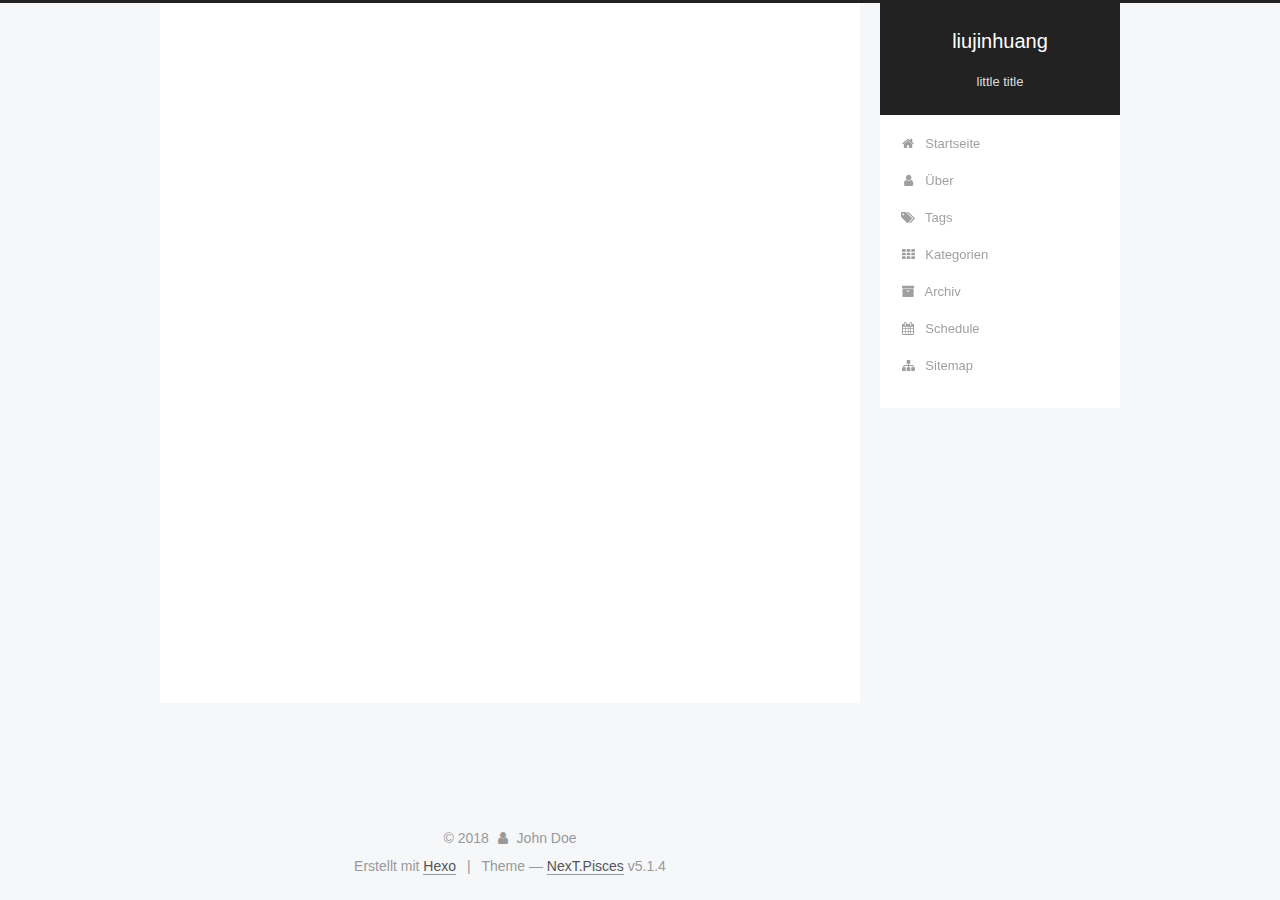
==== commit b4f01ee2: "Site updated: 2018-03-28 19:57:36" ====
--- a/index.html
+++ b/index.html
@@ -1,14 +1,85 @@
 <!DOCTYPE html>
-<html>
+
+
+
+  
+
+
+<html class="theme-next pisces use-motion" lang="">
 <head>
-  <meta charset="utf-8">
-  
-  <meta name="renderer" content="webkit">
-  <meta http-equiv="X-UA-Compatible" content="IE=edge" >
-  <link rel="dns-prefetch" href="http://yoursite.com">
-  <title>liujinhuang</title>
-  <meta name="viewport" content="width=device-width, initial-scale=1, maximum-scale=1">
-  <meta name="description" content="this is a notepad">
+  <meta charset="UTF-8"/>
+<meta http-equiv="X-UA-Compatible" content="IE=edge" />
+<meta name="viewport" content="width=device-width, initial-scale=1, maximum-scale=1"/>
+<meta name="theme-color" content="#222">
+
+
+
+
+
+
+
+
+
+<meta http-equiv="Cache-Control" content="no-transform" />
+<meta http-equiv="Cache-Control" content="no-siteapp" />
+
+
+
+
+
+
+
+
+
+
+
+
+
+
+
+
+  
+  
+  <link href="/lib/fancybox/source/jquery.fancybox.css?v=2.1.5" rel="stylesheet" type="text/css" />
+
+
+
+
+
+
+
+<link href="/lib/font-awesome/css/font-awesome.min.css?v=4.6.2" rel="stylesheet" type="text/css" />
+
+<link href="/css/main.css?v=5.1.4" rel="stylesheet" type="text/css" />
+
+
+  <link rel="apple-touch-icon" sizes="180x180" href="/images/apple-touch-icon-next.png?v=5.1.4">
+
+
+  <link rel="icon" type="image/png" sizes="32x32" href="/images/favicon-32x32-next.png?v=5.1.4">
+
+
+  <link rel="icon" type="image/png" sizes="16x16" href="/images/favicon-16x16-next.png?v=5.1.4">
+
+
+  <link rel="mask-icon" href="/images/logo.svg?v=5.1.4" color="#222">
+
+
+
+
+
+  <meta name="keywords" content="Hexo, NexT" />
+
+
+
+
+
+
+
+
+
+
+<meta name="description" content="this is a notepad">
 <meta name="keywords" content="liujin">
 <meta property="og:type" content="website">
 <meta property="og:title" content="liujinhuang">
@@ -18,580 +89,818 @@
 <meta name="twitter:card" content="summary">
 <meta name="twitter:title" content="liujinhuang">
 <meta name="twitter:description" content="this is a notepad">
-  
-    <link rel="alternative" href="/atom.xml" title="liujinhuang" type="application/atom+xml">
-  
-  
-    <link rel="icon" href="/favicon.png">
-  
-  <link rel="stylesheet" type="text/css" href="/./main.0cf68a.css">
-  <style type="text/css">
-  
-    #container.show {
-      background: linear-gradient(200deg,#a0cfe4,#e8c37e);
+
+
+
+<script type="text/javascript" id="hexo.configurations">
+  var NexT = window.NexT || {};
+  var CONFIG = {
+    root: '/',
+    scheme: 'Pisces',
+    version: '5.1.4',
+    sidebar: {"position":"right","display":"post","offset":12,"b2t":false,"scrollpercent":false,"onmobile":false},
+    fancybox: true,
+    tabs: true,
+    motion: {"enable":true,"async":false,"transition":{"post_block":"fadeIn","post_header":"slideDownIn","post_body":"slideDownIn","coll_header":"slideLeftIn","sidebar":"slideUpIn"}},
+    duoshuo: {
+      userId: '0',
+      author: 'Author'
+    },
+    algolia: {
+      applicationID: '',
+      apiKey: '',
+      indexName: '',
+      hits: {"per_page":10},
+      labels: {"input_placeholder":"Search for Posts","hits_empty":"We didn't find any results for the search: ${query}","hits_stats":"${hits} results found in ${time} ms"}
     }
-  </style>
-  
-
-  
+  };
+</script>
+
+
+
+  <link rel="canonical" href="http://yoursite.com/"/>
+
+
+
+
+
+  <title>liujinhuang</title>
+  
+
+
+
+
+
+
+
 
 </head>
 
-<body>
-  <div id="container" q-class="show:isCtnShow">
-    <canvas id="anm-canvas" class="anm-canvas"></canvas>
-    <div class="left-col" q-class="show:isShow">
-      
-<div class="overlay" style="background: #4d4d4d"></div>
-<div class="intrude-less">
-	<header id="header" class="inner">
-		<a href="/" class="profilepic">
-			<img src="" class="js-avatar">
-		</a>
-		<hgroup>
-		  <h1 class="header-author"><a href="/">John Doe</a></h1>
-		</hgroup>
-		
-		<p class="header-subtitle">little title</p>
-		
-
-		<nav class="header-menu">
-			<ul>
-			
-				<li><a href="/">主页</a></li>
-	        
-				<li><a href="/tags/随笔/">随笔</a></li>
-	        
-			</ul>
-		</nav>
-		<nav class="header-smart-menu">
-    		
-    			
-    			<a q-on="click: openSlider(e, 'innerArchive')" href="javascript:void(0)">所有文章</a>
-    			
-            
-    			
-    			<a q-on="click: openSlider(e, 'friends')" href="javascript:void(0)">友链</a>
-    			
-            
-    			
-    			<a q-on="click: openSlider(e, 'aboutme')" href="javascript:void(0)">关于我</a>
-    			
-            
-		</nav>
-		<nav class="header-nav">
-			<div class="social">
-				
-					<a class="github" target="_blank" href="#" title="github"><i class="icon-github"></i></a>
-		        
-					<a class="weibo" target="_blank" href="#" title="weibo"><i class="icon-weibo"></i></a>
-		        
-					<a class="rss" target="_blank" href="#" title="rss"><i class="icon-rss"></i></a>
-		        
-					<a class="zhihu" target="_blank" href="#" title="zhihu"><i class="icon-zhihu"></i></a>
-		        
-			</div>
-		</nav>
-	</header>		
+<body itemscope itemtype="http://schema.org/WebPage" lang="">
+
+  
+  
+    
+  
+
+  <div class="container sidebar-position-right 
+  page-home">
+    <div class="headband"></div>
+
+    <header id="header" class="header" itemscope itemtype="http://schema.org/WPHeader">
+      <div class="header-inner"><div class="site-brand-wrapper">
+  <div class="site-meta ">
+    
+
+    <div class="custom-logo-site-title">
+      <a href="/"  class="brand" rel="start">
+        <span class="logo-line-before"><i></i></span>
+        <span class="site-title">liujinhuang</span>
+        <span class="logo-line-after"><i></i></span>
+      </a>
+    </div>
+      
+        <p class="site-subtitle">little title</p>
+      
+  </div>
+
+  <div class="site-nav-toggle">
+    <button>
+      <span class="btn-bar"></span>
+      <span class="btn-bar"></span>
+      <span class="btn-bar"></span>
+    </button>
+  </div>
 </div>
 
+<nav class="site-nav">
+  
+
+  
+    <ul id="menu" class="menu">
+      
+        
+        <li class="menu-item menu-item-home">
+          <a href="/" rel="section">
+            
+              <i class="menu-item-icon fa fa-fw fa-home"></i> <br />
+            
+            Startseite
+          </a>
+        </li>
+      
+        
+        <li class="menu-item menu-item-about">
+          <a href="/about/" rel="section">
+            
+              <i class="menu-item-icon fa fa-fw fa-user"></i> <br />
+            
+            Über
+          </a>
+        </li>
+      
+        
+        <li class="menu-item menu-item-tags">
+          <a href="/tags/" rel="section">
+            
+              <i class="menu-item-icon fa fa-fw fa-tags"></i> <br />
+            
+            Tags
+          </a>
+        </li>
+      
+        
+        <li class="menu-item menu-item-categories">
+          <a href="/categories/" rel="section">
+            
+              <i class="menu-item-icon fa fa-fw fa-th"></i> <br />
+            
+            Kategorien
+          </a>
+        </li>
+      
+        
+        <li class="menu-item menu-item-archives">
+          <a href="/archives/" rel="section">
+            
+              <i class="menu-item-icon fa fa-fw fa-archive"></i> <br />
+            
+            Archiv
+          </a>
+        </li>
+      
+        
+        <li class="menu-item menu-item-schedule">
+          <a href="/schedule/" rel="section">
+            
+              <i class="menu-item-icon fa fa-fw fa-calendar"></i> <br />
+            
+            Schedule
+          </a>
+        </li>
+      
+        
+        <li class="menu-item menu-item-sitemap">
+          <a href="/sitemap.xml" rel="section">
+            
+              <i class="menu-item-icon fa fa-fw fa-sitemap"></i> <br />
+            
+            Sitemap
+          </a>
+        </li>
+      
+
+      
+    </ul>
+  
+
+  
+</nav>
+
+
+
+ </div>
+    </header>
+
+    <main id="main" class="main">
+      <div class="main-inner">
+        <div class="content-wrap">
+          <div id="content" class="content">
+            
+  <section id="posts" class="posts-expand">
+    
+      
+
+  
+
+  
+  
+  
+
+  <article class="post post-type-normal" itemscope itemtype="http://schema.org/Article">
+  
+  
+  
+  <div class="post-block">
+    <link itemprop="mainEntityOfPage" href="http://yoursite.com/2018/03/28/huangbingzhen/">
+
+    <span hidden itemprop="author" itemscope itemtype="http://schema.org/Person">
+      <meta itemprop="name" content="John Doe">
+      <meta itemprop="description" content="">
+      <meta itemprop="image" content="/images/avatar.gif">
+    </span>
+
+    <span hidden itemprop="publisher" itemscope itemtype="http://schema.org/Organization">
+      <meta itemprop="name" content="liujinhuang">
+    </span>
+
+    
+      <header class="post-header">
+
+        
+        
+          <h1 class="post-title" itemprop="name headline">
+                
+                <a class="post-title-link" href="/2018/03/28/huangbingzhen/" itemprop="url">huangbingzhen</a></h1>
+        
+
+        <div class="post-meta">
+          <span class="post-time">
+            
+              <span class="post-meta-item-icon">
+                <i class="fa fa-calendar-o"></i>
+              </span>
+              
+                <span class="post-meta-item-text">Veröffentlicht am</span>
+              
+              <time title="Post created" itemprop="dateCreated datePublished" datetime="2018-03-28T18:16:01+08:00">
+                2018-03-28
+              </time>
+            
+
+            
+
+            
+          </span>
+
+          
+
+          
+            
+          
+
+          
+          
+
+          
+
+          
+
+          
+
+        </div>
+      </header>
+    
+
+    
+    
+    
+    <div class="post-body" itemprop="articleBody">
+
+      
+      
+
+      
+        
+          
+            
+          
+        
+      
     </div>
-    <div class="mid-col" q-class="show:isShow,hide:isShow|isFalse">
-      
-<nav id="mobile-nav">
-  	<div class="overlay js-overlay" style="background: #4d4d4d"></div>
-	<div class="btnctn js-mobile-btnctn">
-  		<div class="slider-trigger list" q-on="click: openSlider(e)"><i class="icon icon-sort"></i></div>
-	</div>
-	<div class="intrude-less">
-		<header id="header" class="inner">
-			<div class="profilepic">
-				<img src="" class="js-avatar">
-			</div>
-			<hgroup>
-			  <h1 class="header-author js-header-author">John Doe</h1>
-			</hgroup>
-			
-			<p class="header-subtitle"><i class="icon icon-quo-left"></i>little title<i class="icon icon-quo-right"></i></p>
-			
-			
-			
-				
-			
-				
-			
-			
-			
-			<nav class="header-nav">
-				<div class="social">
-					
-						<a class="github" target="_blank" href="#" title="github"><i class="icon-github"></i></a>
-			        
-						<a class="weibo" target="_blank" href="#" title="weibo"><i class="icon-weibo"></i></a>
-			        
-						<a class="rss" target="_blank" href="#" title="rss"><i class="icon-rss"></i></a>
-			        
-						<a class="zhihu" target="_blank" href="#" title="zhihu"><i class="icon-zhihu"></i></a>
-			        
-				</div>
-			</nav>
-
-			<nav class="header-menu js-header-menu">
-				<ul style="width: 50%">
-				
-				
-					<li style="width: 50%"><a href="/">主页</a></li>
-		        
-					<li style="width: 50%"><a href="/tags/随笔/">随笔</a></li>
-		        
-				</ul>
-			</nav>
-		</header>				
-	</div>
-	<div class="mobile-mask" style="display:none" q-show="isShow"></div>
-</nav>
-
-      <div id="wrapper" class="body-wrap">
-        <div class="menu-l">
-          <div class="canvas-wrap">
-            <canvas data-colors="#eaeaea" data-sectionHeight="100" data-contentId="js-content" id="myCanvas1" class="anm-canvas"></canvas>
+    
+    
+    
+
+    
+
+    
+
+    
+
+    <footer class="post-footer">
+      
+
+      
+
+      
+
+      
+      
+        <div class="post-eof"></div>
+      
+    </footer>
+  </div>
+  
+  
+  
+  </article>
+
+
+    
+      
+
+  
+
+  
+  
+  
+
+  <article class="post post-type-normal" itemscope itemtype="http://schema.org/Article">
+  
+  
+  
+  <div class="post-block">
+    <link itemprop="mainEntityOfPage" href="http://yoursite.com/2018/03/28/firstpage/">
+
+    <span hidden itemprop="author" itemscope itemtype="http://schema.org/Person">
+      <meta itemprop="name" content="John Doe">
+      <meta itemprop="description" content="">
+      <meta itemprop="image" content="/images/avatar.gif">
+    </span>
+
+    <span hidden itemprop="publisher" itemscope itemtype="http://schema.org/Organization">
+      <meta itemprop="name" content="liujinhuang">
+    </span>
+
+    
+      <header class="post-header">
+
+        
+        
+          <h1 class="post-title" itemprop="name headline">
+                
+                <a class="post-title-link" href="/2018/03/28/firstpage/" itemprop="url">firstpage</a></h1>
+        
+
+        <div class="post-meta">
+          <span class="post-time">
+            
+              <span class="post-meta-item-icon">
+                <i class="fa fa-calendar-o"></i>
+              </span>
+              
+                <span class="post-meta-item-text">Veröffentlicht am</span>
+              
+              <time title="Post created" itemprop="dateCreated datePublished" datetime="2018-03-28T17:23:59+08:00">
+                2018-03-28
+              </time>
+            
+
+            
+
+            
+          </span>
+
+          
+
+          
+            
+          
+
+          
+          
+
+          
+
+          
+
+          
+
+        </div>
+      </header>
+    
+
+    
+    
+    
+    <div class="post-body" itemprop="articleBody">
+
+      
+      
+
+      
+        
+          
+            
+          
+        
+      
+    </div>
+    
+    
+    
+
+    
+
+    
+
+    
+
+    <footer class="post-footer">
+      
+
+      
+
+      
+
+      
+      
+        <div class="post-eof"></div>
+      
+    </footer>
+  </div>
+  
+  
+  
+  </article>
+
+
+    
+      
+
+  
+
+  
+  
+  
+
+  <article class="post post-type-normal" itemscope itemtype="http://schema.org/Article">
+  
+  
+  
+  <div class="post-block">
+    <link itemprop="mainEntityOfPage" href="http://yoursite.com/2018/03/28/hello-world/">
+
+    <span hidden itemprop="author" itemscope itemtype="http://schema.org/Person">
+      <meta itemprop="name" content="John Doe">
+      <meta itemprop="description" content="">
+      <meta itemprop="image" content="/images/avatar.gif">
+    </span>
+
+    <span hidden itemprop="publisher" itemscope itemtype="http://schema.org/Organization">
+      <meta itemprop="name" content="liujinhuang">
+    </span>
+
+    
+      <header class="post-header">
+
+        
+        
+          <h1 class="post-title" itemprop="name headline">
+                
+                <a class="post-title-link" href="/2018/03/28/hello-world/" itemprop="url">Hello World</a></h1>
+        
+
+        <div class="post-meta">
+          <span class="post-time">
+            
+              <span class="post-meta-item-icon">
+                <i class="fa fa-calendar-o"></i>
+              </span>
+              
+                <span class="post-meta-item-text">Veröffentlicht am</span>
+              
+              <time title="Post created" itemprop="dateCreated datePublished" datetime="2018-03-28T16:56:23+08:00">
+                2018-03-28
+              </time>
+            
+
+            
+
+            
+          </span>
+
+          
+
+          
+            
+          
+
+          
+          
+
+          
+
+          
+
+          
+
+        </div>
+      </header>
+    
+
+    
+    
+    
+    <div class="post-body" itemprop="articleBody">
+
+      
+      
+
+      
+        
+          
+            <p>1111111111111111111111111111111111111111111111111111111111111</p>
+
+          
+        
+      
+    </div>
+    
+    
+    
+
+    
+
+    
+
+    
+
+    <footer class="post-footer">
+      
+
+      
+
+      
+
+      
+      
+        <div class="post-eof"></div>
+      
+    </footer>
+  </div>
+  
+  
+  
+  </article>
+
+
+    
+  </section>
+
+  
+
+
           </div>
-          <div id="js-content" class="content-ll">
-            
-  
-    <article id="post-huangbingzhen" class="article article-type-post  article-index" itemscope itemprop="blogPost">
-  <div class="article-inner">
-    
-      <header class="article-header">
-        
-  
-    <h1 itemprop="name">
-      <a class="article-title" href="/2018/03/28/huangbingzhen/">huangbingzhen</a>
-    </h1>
-  
-
-        
-        <a href="/2018/03/28/huangbingzhen/" class="archive-article-date">
-  	<time datetime="2018-03-28T10:16:01.000Z" itemprop="datePublished"><i class="icon-calendar icon"></i>2018-03-28</time>
-</a>
-        
-      </header>
-    
-    <div class="article-entry" itemprop="articleBody">
-      
-        
-      
-
-      
-    </div>
-    <div class="article-info article-info-index">
-      
-      
-      
-
-      
-        <p class="article-more-link">
-          <a class="article-more-a" href="/2018/03/28/huangbingzhen/">展开全文 >></a>
-        </p>
-      
-
-      
-      <div class="clearfix"></div>
+          
+
+
+          
+
+        </div>
+        
+          
+  
+  <div class="sidebar-toggle">
+    <div class="sidebar-toggle-line-wrap">
+      <span class="sidebar-toggle-line sidebar-toggle-line-first"></span>
+      <span class="sidebar-toggle-line sidebar-toggle-line-middle"></span>
+      <span class="sidebar-toggle-line sidebar-toggle-line-last"></span>
     </div>
   </div>
-</article>
-
-<aside class="wrap-side-operation">
-    <div class="mod-side-operation">
-        
-        <div class="jump-container" id="js-jump-container" style="display:none;">
-            <a href="javascript:void(0)" class="mod-side-operation__jump-to-top">
-                <i class="icon-font icon-back"></i>
-            </a>
-            <div id="js-jump-plan-container" class="jump-plan-container" style="top: -11px;">
-                <i class="icon-font icon-plane jump-plane"></i>
-            </div>
+
+  <aside id="sidebar" class="sidebar">
+    
+    <div class="sidebar-inner">
+
+      
+
+      
+
+      <section class="site-overview-wrap sidebar-panel sidebar-panel-active">
+        <div class="site-overview">
+          <div class="site-author motion-element" itemprop="author" itemscope itemtype="http://schema.org/Person">
+            
+              <p class="site-author-name" itemprop="name">John Doe</p>
+              <p class="site-description motion-element" itemprop="description">this is a notepad</p>
+          </div>
+
+          <nav class="site-state motion-element">
+
+            
+              <div class="site-state-item site-state-posts">
+              
+                <a href="/archives/">
+              
+                  <span class="site-state-item-count">3</span>
+                  <span class="site-state-item-name">Artikel</span>
+                </a>
+              </div>
+            
+
+            
+
+            
+
+          </nav>
+
+          
+
+          
+
+          
+          
+
+          
+          
+
+          
+
         </div>
-        
-        
+      </section>
+
+      
+
+      
+
     </div>
-</aside>
-
-
-
-
-  
-    <article id="post-firstpage" class="article article-type-post  article-index" itemscope itemprop="blogPost">
-  <div class="article-inner">
-    
-      <header class="article-header">
-        
-  
-    <h1 itemprop="name">
-      <a class="article-title" href="/2018/03/28/firstpage/">firstpage</a>
-    </h1>
-  
-
-        
-        <a href="/2018/03/28/firstpage/" class="archive-article-date">
-  	<time datetime="2018-03-28T09:23:59.000Z" itemprop="datePublished"><i class="icon-calendar icon"></i>2018-03-28</time>
-</a>
-        
-      </header>
-    
-    <div class="article-entry" itemprop="articleBody">
-      
-        
-      
-
-      
-    </div>
-    <div class="article-info article-info-index">
-      
-      
-      
-
-      
-        <p class="article-more-link">
-          <a class="article-more-a" href="/2018/03/28/firstpage/">展开全文 >></a>
-        </p>
-      
-
-      
-      <div class="clearfix"></div>
-    </div>
+  </aside>
+
+
+        
+      </div>
+    </main>
+
+    <footer id="footer" class="footer">
+      <div class="footer-inner">
+        <div class="copyright">&copy; <span itemprop="copyrightYear">2018</span>
+  <span class="with-love">
+    <i class="fa fa-user"></i>
+  </span>
+  <span class="author" itemprop="copyrightHolder">John Doe</span>
+
+  
+</div>
+
+
+  <div class="powered-by">Erstellt mit  <a class="theme-link" target="_blank" href="https://hexo.io">Hexo</a></div>
+
+
+
+  <span class="post-meta-divider">|</span>
+
+
+
+  <div class="theme-info">Theme &mdash; <a class="theme-link" target="_blank" href="https://github.com/iissnan/hexo-theme-next">NexT.Pisces</a> v5.1.4</div>
+
+
+
+
+        
+
+
+
+
+
+
+
+        
+      </div>
+    </footer>
+
+    
+      <div class="back-to-top">
+        <i class="fa fa-arrow-up"></i>
+        
+      </div>
+    
+
+    
+
   </div>
-</article>
-
-<aside class="wrap-side-operation">
-    <div class="mod-side-operation">
-        
-        <div class="jump-container" id="js-jump-container" style="display:none;">
-            <a href="javascript:void(0)" class="mod-side-operation__jump-to-top">
-                <i class="icon-font icon-back"></i>
-            </a>
-            <div id="js-jump-plan-container" class="jump-plan-container" style="top: -11px;">
-                <i class="icon-font icon-plane jump-plane"></i>
-            </div>
-        </div>
-        
-        
-    </div>
-</aside>
-
-
-
-
-  
-    <article id="post-hello-world" class="article article-type-post  article-index" itemscope itemprop="blogPost">
-  <div class="article-inner">
-    
-      <header class="article-header">
-        
-  
-    <h1 itemprop="name">
-      <a class="article-title" href="/2018/03/28/hello-world/">Hello World</a>
-    </h1>
-  
-
-        
-        <a href="/2018/03/28/hello-world/" class="archive-article-date">
-  	<time datetime="2018-03-28T08:56:23.751Z" itemprop="datePublished"><i class="icon-calendar icon"></i>2018-03-28</time>
-</a>
-        
-      </header>
-    
-    <div class="article-entry" itemprop="articleBody">
-      
-        <p>1111111111111111111111111111111111111111111111111111111111111</p>
-
-      
-
-      
-    </div>
-    <div class="article-info article-info-index">
-      
-      
-      
-
-      
-        <p class="article-more-link">
-          <a class="article-more-a" href="/2018/03/28/hello-world/">展开全文 >></a>
-        </p>
-      
-
-      
-      <div class="clearfix"></div>
-    </div>
-  </div>
-</article>
-
-<aside class="wrap-side-operation">
-    <div class="mod-side-operation">
-        
-        <div class="jump-container" id="js-jump-container" style="display:none;">
-            <a href="javascript:void(0)" class="mod-side-operation__jump-to-top">
-                <i class="icon-font icon-back"></i>
-            </a>
-            <div id="js-jump-plan-container" class="jump-plan-container" style="top: -11px;">
-                <i class="icon-font icon-plane jump-plane"></i>
-            </div>
-        </div>
-        
-        
-    </div>
-</aside>
-
-
-
-
-  
-  
-
-
-          </div>
-        </div>
-      </div>
-      <footer id="footer">
-  <div class="outer">
-    <div id="footer-info">
-    	<div class="footer-left">
-    		&copy; 2018 John Doe
-    	</div>
-      	<div class="footer-right">
-      		<a href="http://hexo.io/" target="_blank">Hexo</a>  Theme <a href="https://github.com/litten/hexo-theme-yilia" target="_blank">Yilia</a> by Litten
-      	</div>
-    </div>
-  </div>
-</footer>
-    </div>
-    <script>
-	var yiliaConfig = {
-		mathjax: false,
-		isHome: true,
-		isPost: false,
-		isArchive: false,
-		isTag: false,
-		isCategory: false,
-		open_in_new: false,
-		toc_hide_index: true,
-		root: "/",
-		innerArchive: true,
-		showTags: false
-	}
+
+  
+
+<script type="text/javascript">
+  if (Object.prototype.toString.call(window.Promise) !== '[object Function]') {
+    window.Promise = null;
+  }
 </script>
 
-<script>!function(t){function n(e){if(r[e])return r[e].exports;var i=r[e]={exports:{},id:e,loaded:!1};return t[e].call(i.exports,i,i.exports,n),i.loaded=!0,i.exports}var r={};n.m=t,n.c=r,n.p="./",n(0)}([function(t,n,r){r(195),t.exports=r(191)},function(t,n,r){var e=r(3),i=r(52),o=r(27),u=r(28),c=r(53),f="prototype",a=function(t,n,r){var s,l,h,v,p=t&a.F,d=t&a.G,y=t&a.S,g=t&a.P,b=t&a.B,m=d?e:y?e[n]||(e[n]={}):(e[n]||{})[f],x=d?i:i[n]||(i[n]={}),w=x[f]||(x[f]={});d&&(r=n);for(s in r)l=!p&&m&&void 0!==m[s],h=(l?m:r)[s],v=b&&l?c(h,e):g&&"function"==typeof h?c(Function.call,h):h,m&&u(m,s,h,t&a.U),x[s]!=h&&o(x,s,v),g&&w[s]!=h&&(w[s]=h)};e.core=i,a.F=1,a.G=2,a.S=4,a.P=8,a.B=16,a.W=32,a.U=64,a.R=128,t.exports=a},function(t,n,r){var e=r(6);t.exports=function(t){if(!e(t))throw TypeError(t+" is not an object!");return t}},function(t,n){var r=t.exports="undefined"!=typeof window&&window.Math==Math?window:"undefined"!=typeof self&&self.Math==Math?self:Function("return this")();"number"==typeof __g&&(__g=r)},function(t,n){t.exports=function(t){try{return!!t()}catch(t){return!0}}},function(t,n){var r=t.exports="undefined"!=typeof window&&window.Math==Math?window:"undefined"!=typeof self&&self.Math==Math?self:Function("return this")();"number"==typeof __g&&(__g=r)},function(t,n){t.exports=function(t){return"object"==typeof t?null!==t:"function"==typeof t}},function(t,n,r){var e=r(126)("wks"),i=r(76),o=r(3).Symbol,u="function"==typeof o;(t.exports=function(t){return e[t]||(e[t]=u&&o[t]||(u?o:i)("Symbol."+t))}).store=e},function(t,n){var r={}.hasOwnProperty;t.exports=function(t,n){return r.call(t,n)}},function(t,n,r){var e=r(94),i=r(33);t.exports=function(t){return e(i(t))}},function(t,n,r){t.exports=!r(4)(function(){return 7!=Object.defineProperty({},"a",{get:function(){return 7}}).a})},function(t,n,r){var e=r(2),i=r(167),o=r(50),u=Object.defineProperty;n.f=r(10)?Object.defineProperty:function(t,n,r){if(e(t),n=o(n,!0),e(r),i)try{return u(t,n,r)}catch(t){}if("get"in r||"set"in r)throw TypeError("Accessors not supported!");return"value"in r&&(t[n]=r.value),t}},function(t,n,r){t.exports=!r(18)(function(){return 7!=Object.defineProperty({},"a",{get:function(){return 7}}).a})},function(t,n,r){var e=r(14),i=r(22);t.exports=r(12)?function(t,n,r){return e.f(t,n,i(1,r))}:function(t,n,r){return t[n]=r,t}},function(t,n,r){var e=r(20),i=r(58),o=r(42),u=Object.defineProperty;n.f=r(12)?Object.defineProperty:function(t,n,r){if(e(t),n=o(n,!0),e(r),i)try{return u(t,n,r)}catch(t){}if("get"in r||"set"in r)throw TypeError("Accessors not supported!");return"value"in r&&(t[n]=r.value),t}},function(t,n,r){var e=r(40)("wks"),i=r(23),o=r(5).Symbol,u="function"==typeof o;(t.exports=function(t){return e[t]||(e[t]=u&&o[t]||(u?o:i)("Symbol."+t))}).store=e},function(t,n,r){var e=r(67),i=Math.min;t.exports=function(t){return t>0?i(e(t),9007199254740991):0}},function(t,n,r){var e=r(46);t.exports=function(t){return Object(e(t))}},function(t,n){t.exports=function(t){try{return!!t()}catch(t){return!0}}},function(t,n,r){var e=r(63),i=r(34);t.exports=Object.keys||function(t){return e(t,i)}},function(t,n,r){var e=r(21);t.exports=function(t){if(!e(t))throw TypeError(t+" is not an object!");return t}},function(t,n){t.exports=function(t){return"object"==typeof t?null!==t:"function"==typeof t}},function(t,n){t.exports=function(t,n){return{enumerable:!(1&t),configurable:!(2&t),writable:!(4&t),value:n}}},function(t,n){var r=0,e=Math.random();t.exports=function(t){return"Symbol(".concat(void 0===t?"":t,")_",(++r+e).toString(36))}},function(t,n){var r={}.hasOwnProperty;t.exports=function(t,n){return r.call(t,n)}},function(t,n){var r=t.exports={version:"2.4.0"};"number"==typeof __e&&(__e=r)},function(t,n){t.exports=function(t){if("function"!=typeof t)throw TypeError(t+" is not a function!");return t}},function(t,n,r){var e=r(11),i=r(66);t.exports=r(10)?function(t,n,r){return e.f(t,n,i(1,r))}:function(t,n,r){return t[n]=r,t}},function(t,n,r){var e=r(3),i=r(27),o=r(24),u=r(76)("src"),c="toString",f=Function[c],a=(""+f).split(c);r(52).inspectSource=function(t){return f.call(t)},(t.exports=function(t,n,r,c){var f="function"==typeof r;f&&(o(r,"name")||i(r,"name",n)),t[n]!==r&&(f&&(o(r,u)||i(r,u,t[n]?""+t[n]:a.join(String(n)))),t===e?t[n]=r:c?t[n]?t[n]=r:i(t,n,r):(delete t[n],i(t,n,r)))})(Function.prototype,c,function(){return"function"==typeof this&&this[u]||f.call(this)})},function(t,n,r){var e=r(1),i=r(4),o=r(46),u=function(t,n,r,e){var i=String(o(t)),u="<"+n;return""!==r&&(u+=" "+r+'="'+String(e).replace(/"/g,"&quot;")+'"'),u+">"+i+"</"+n+">"};t.exports=function(t,n){var r={};r[t]=n(u),e(e.P+e.F*i(function(){var n=""[t]('"');return n!==n.toLowerCase()||n.split('"').length>3}),"String",r)}},function(t,n,r){var e=r(115),i=r(46);t.exports=function(t){return e(i(t))}},function(t,n,r){var e=r(116),i=r(66),o=r(30),u=r(50),c=r(24),f=r(167),a=Object.getOwnPropertyDescriptor;n.f=r(10)?a:function(t,n){if(t=o(t),n=u(n,!0),f)try{return a(t,n)}catch(t){}if(c(t,n))return i(!e.f.call(t,n),t[n])}},function(t,n,r){var e=r(24),i=r(17),o=r(145)("IE_PROTO"),u=Object.prototype;t.exports=Object.getPrototypeOf||function(t){return t=i(t),e(t,o)?t[o]:"function"==typeof t.constructor&&t instanceof t.constructor?t.constructor.prototype:t instanceof Object?u:null}},function(t,n){t.exports=function(t){if(void 0==t)throw TypeError("Can't call method on  "+t);return t}},function(t,n){t.exports="constructor,hasOwnProperty,isPrototypeOf,propertyIsEnumerable,toLocaleString,toString,valueOf".split(",")},function(t,n){t.exports={}},function(t,n){t.exports=!0},function(t,n){n.f={}.propertyIsEnumerable},function(t,n,r){var e=r(14).f,i=r(8),o=r(15)("toStringTag");t.exports=function(t,n,r){t&&!i(t=r?t:t.prototype,o)&&e(t,o,{configurable:!0,value:n})}},function(t,n,r){var e=r(40)("keys"),i=r(23);t.exports=function(t){return e[t]||(e[t]=i(t))}},function(t,n,r){var e=r(5),i="__core-js_shared__",o=e[i]||(e[i]={});t.exports=function(t){return o[t]||(o[t]={})}},function(t,n){var r=Math.ceil,e=Math.floor;t.exports=function(t){return isNaN(t=+t)?0:(t>0?e:r)(t)}},function(t,n,r){var e=r(21);t.exports=function(t,n){if(!e(t))return t;var r,i;if(n&&"function"==typeof(r=t.toString)&&!e(i=r.call(t)))return i;if("function"==typeof(r=t.valueOf)&&!e(i=r.call(t)))return i;if(!n&&"function"==typeof(r=t.toString)&&!e(i=r.call(t)))return i;throw TypeError("Can't convert object to primitive value")}},function(t,n,r){var e=r(5),i=r(25),o=r(36),u=r(44),c=r(14).f;t.exports=function(t){var n=i.Symbol||(i.Symbol=o?{}:e.Symbol||{});"_"==t.charAt(0)||t in n||c(n,t,{value:u.f(t)})}},function(t,n,r){n.f=r(15)},function(t,n){var r={}.toString;t.exports=function(t){return r.call(t).slice(8,-1)}},function(t,n){t.exports=function(t){if(void 0==t)throw TypeError("Can't call method on  "+t);return t}},function(t,n,r){var e=r(4);t.exports=function(t,n){return!!t&&e(function(){n?t.call(null,function(){},1):t.call(null)})}},function(t,n,r){var e=r(53),i=r(115),o=r(17),u=r(16),c=r(203);t.exports=function(t,n){var r=1==t,f=2==t,a=3==t,s=4==t,l=6==t,h=5==t||l,v=n||c;return function(n,c,p){for(var d,y,g=o(n),b=i(g),m=e(c,p,3),x=u(b.length),w=0,S=r?v(n,x):f?v(n,0):void 0;x>w;w++)if((h||w in b)&&(d=b[w],y=m(d,w,g),t))if(r)S[w]=y;else if(y)switch(t){case 3:return!0;case 5:return d;case 6:return w;case 2:S.push(d)}else if(s)return!1;return l?-1:a||s?s:S}}},function(t,n,r){var e=r(1),i=r(52),o=r(4);t.exports=function(t,n){var r=(i.Object||{})[t]||Object[t],u={};u[t]=n(r),e(e.S+e.F*o(function(){r(1)}),"Object",u)}},function(t,n,r){var e=r(6);t.exports=function(t,n){if(!e(t))return t;var r,i;if(n&&"function"==typeof(r=t.toString)&&!e(i=r.call(t)))return i;if("function"==typeof(r=t.valueOf)&&!e(i=r.call(t)))return i;if(!n&&"function"==typeof(r=t.toString)&&!e(i=r.call(t)))return i;throw TypeError("Can't convert object to primitive value")}},function(t,n,r){var e=r(5),i=r(25),o=r(91),u=r(13),c="prototype",f=function(t,n,r){var a,s,l,h=t&f.F,v=t&f.G,p=t&f.S,d=t&f.P,y=t&f.B,g=t&f.W,b=v?i:i[n]||(i[n]={}),m=b[c],x=v?e:p?e[n]:(e[n]||{})[c];v&&(r=n);for(a in r)(s=!h&&x&&void 0!==x[a])&&a in b||(l=s?x[a]:r[a],b[a]=v&&"function"!=typeof x[a]?r[a]:y&&s?o(l,e):g&&x[a]==l?function(t){var n=function(n,r,e){if(this instanceof t){switch(arguments.length){case 0:return new t;case 1:return new t(n);case 2:return new t(n,r)}return new t(n,r,e)}return t.apply(this,arguments)};return n[c]=t[c],n}(l):d&&"function"==typeof l?o(Function.call,l):l,d&&((b.virtual||(b.virtual={}))[a]=l,t&f.R&&m&&!m[a]&&u(m,a,l)))};f.F=1,f.G=2,f.S=4,f.P=8,f.B=16,f.W=32,f.U=64,f.R=128,t.exports=f},function(t,n){var r=t.exports={version:"2.4.0"};"number"==typeof __e&&(__e=r)},function(t,n,r){var e=r(26);t.exports=function(t,n,r){if(e(t),void 0===n)return t;switch(r){case 1:return function(r){return t.call(n,r)};case 2:return function(r,e){return t.call(n,r,e)};case 3:return function(r,e,i){return t.call(n,r,e,i)}}return function(){return t.apply(n,arguments)}}},function(t,n,r){var e=r(183),i=r(1),o=r(126)("metadata"),u=o.store||(o.store=new(r(186))),c=function(t,n,r){var i=u.get(t);if(!i){if(!r)return;u.set(t,i=new e)}var o=i.get(n);if(!o){if(!r)return;i.set(n,o=new e)}return o},f=function(t,n,r){var e=c(n,r,!1);return void 0!==e&&e.has(t)},a=function(t,n,r){var e=c(n,r,!1);return void 0===e?void 0:e.get(t)},s=function(t,n,r,e){c(r,e,!0).set(t,n)},l=function(t,n){var r=c(t,n,!1),e=[];return r&&r.forEach(function(t,n){e.push(n)}),e},h=function(t){return void 0===t||"symbol"==typeof t?t:String(t)},v=function(t){i(i.S,"Reflect",t)};t.exports={store:u,map:c,has:f,get:a,set:s,keys:l,key:h,exp:v}},function(t,n,r){"use strict";if(r(10)){var e=r(69),i=r(3),o=r(4),u=r(1),c=r(127),f=r(152),a=r(53),s=r(68),l=r(66),h=r(27),v=r(73),p=r(67),d=r(16),y=r(75),g=r(50),b=r(24),m=r(180),x=r(114),w=r(6),S=r(17),_=r(137),O=r(70),E=r(32),P=r(71).f,j=r(154),F=r(76),M=r(7),A=r(48),N=r(117),T=r(146),I=r(155),k=r(80),L=r(123),R=r(74),C=r(130),D=r(160),U=r(11),W=r(31),G=U.f,B=W.f,V=i.RangeError,z=i.TypeError,q=i.Uint8Array,K="ArrayBuffer",J="Shared"+K,Y="BYTES_PER_ELEMENT",H="prototype",$=Array[H],X=f.ArrayBuffer,Q=f.DataView,Z=A(0),tt=A(2),nt=A(3),rt=A(4),et=A(5),it=A(6),ot=N(!0),ut=N(!1),ct=I.values,ft=I.keys,at=I.entries,st=$.lastIndexOf,lt=$.reduce,ht=$.reduceRight,vt=$.join,pt=$.sort,dt=$.slice,yt=$.toString,gt=$.toLocaleString,bt=M("iterator"),mt=M("toStringTag"),xt=F("typed_constructor"),wt=F("def_constructor"),St=c.CONSTR,_t=c.TYPED,Ot=c.VIEW,Et="Wrong length!",Pt=A(1,function(t,n){return Tt(T(t,t[wt]),n)}),jt=o(function(){return 1===new q(new Uint16Array([1]).buffer)[0]}),Ft=!!q&&!!q[H].set&&o(function(){new q(1).set({})}),Mt=function(t,n){if(void 0===t)throw z(Et);var r=+t,e=d(t);if(n&&!m(r,e))throw V(Et);return e},At=function(t,n){var r=p(t);if(r<0||r%n)throw V("Wrong offset!");return r},Nt=function(t){if(w(t)&&_t in t)return t;throw z(t+" is not a typed array!")},Tt=function(t,n){if(!(w(t)&&xt in t))throw z("It is not a typed array constructor!");return new t(n)},It=function(t,n){return kt(T(t,t[wt]),n)},kt=function(t,n){for(var r=0,e=n.length,i=Tt(t,e);e>r;)i[r]=n[r++];return i},Lt=function(t,n,r){G(t,n,{get:function(){return this._d[r]}})},Rt=function(t){var n,r,e,i,o,u,c=S(t),f=arguments.length,s=f>1?arguments[1]:void 0,l=void 0!==s,h=j(c);if(void 0!=h&&!_(h)){for(u=h.call(c),e=[],n=0;!(o=u.next()).done;n++)e.push(o.value);c=e}for(l&&f>2&&(s=a(s,arguments[2],2)),n=0,r=d(c.length),i=Tt(this,r);r>n;n++)i[n]=l?s(c[n],n):c[n];return i},Ct=function(){for(var t=0,n=arguments.length,r=Tt(this,n);n>t;)r[t]=arguments[t++];return r},Dt=!!q&&o(function(){gt.call(new q(1))}),Ut=function(){return gt.apply(Dt?dt.call(Nt(this)):Nt(this),arguments)},Wt={copyWithin:function(t,n){return D.call(Nt(this),t,n,arguments.length>2?arguments[2]:void 0)},every:function(t){return rt(Nt(this),t,arguments.length>1?arguments[1]:void 0)},fill:function(t){return C.apply(Nt(this),arguments)},filter:function(t){return It(this,tt(Nt(this),t,arguments.length>1?arguments[1]:void 0))},find:function(t){return et(Nt(this),t,arguments.length>1?arguments[1]:void 0)},findIndex:function(t){return it(Nt(this),t,arguments.length>1?arguments[1]:void 0)},forEach:function(t){Z(Nt(this),t,arguments.length>1?arguments[1]:void 0)},indexOf:function(t){return ut(Nt(this),t,arguments.length>1?arguments[1]:void 0)},includes:function(t){return ot(Nt(this),t,arguments.length>1?arguments[1]:void 0)},join:function(t){return vt.apply(Nt(this),arguments)},lastIndexOf:function(t){return st.apply(Nt(this),arguments)},map:function(t){return Pt(Nt(this),t,arguments.length>1?arguments[1]:void 0)},reduce:function(t){return lt.apply(Nt(this),arguments)},reduceRight:function(t){return ht.apply(Nt(this),arguments)},reverse:function(){for(var t,n=this,r=Nt(n).length,e=Math.floor(r/2),i=0;i<e;)t=n[i],n[i++]=n[--r],n[r]=t;return n},some:function(t){return nt(Nt(this),t,arguments.length>1?arguments[1]:void 0)},sort:function(t){return pt.call(Nt(this),t)},subarray:function(t,n){var r=Nt(this),e=r.length,i=y(t,e);return new(T(r,r[wt]))(r.buffer,r.byteOffset+i*r.BYTES_PER_ELEMENT,d((void 0===n?e:y(n,e))-i))}},Gt=function(t,n){return It(this,dt.call(Nt(this),t,n))},Bt=function(t){Nt(this);var n=At(arguments[1],1),r=this.length,e=S(t),i=d(e.length),o=0;if(i+n>r)throw V(Et);for(;o<i;)this[n+o]=e[o++]},Vt={entries:function(){return at.call(Nt(this))},keys:function(){return ft.call(Nt(this))},values:function(){return ct.call(Nt(this))}},zt=function(t,n){return w(t)&&t[_t]&&"symbol"!=typeof n&&n in t&&String(+n)==String(n)},qt=function(t,n){return zt(t,n=g(n,!0))?l(2,t[n]):B(t,n)},Kt=function(t,n,r){return!(zt(t,n=g(n,!0))&&w(r)&&b(r,"value"))||b(r,"get")||b(r,"set")||r.configurable||b(r,"writable")&&!r.writable||b(r,"enumerable")&&!r.enumerable?G(t,n,r):(t[n]=r.value,t)};St||(W.f=qt,U.f=Kt),u(u.S+u.F*!St,"Object",{getOwnPropertyDescriptor:qt,defineProperty:Kt}),o(function(){yt.call({})})&&(yt=gt=function(){return vt.call(this)});var Jt=v({},Wt);v(Jt,Vt),h(Jt,bt,Vt.values),v(Jt,{slice:Gt,set:Bt,constructor:function(){},toString:yt,toLocaleString:Ut}),Lt(Jt,"buffer","b"),Lt(Jt,"byteOffset","o"),Lt(Jt,"byteLength","l"),Lt(Jt,"length","e"),G(Jt,mt,{get:function(){return this[_t]}}),t.exports=function(t,n,r,f){f=!!f;var a=t+(f?"Clamped":"")+"Array",l="Uint8Array"!=a,v="get"+t,p="set"+t,y=i[a],g=y||{},b=y&&E(y),m=!y||!c.ABV,S={},_=y&&y[H],j=function(t,r){var e=t._d;return e.v[v](r*n+e.o,jt)},F=function(t,r,e){var i=t._d;f&&(e=(e=Math.round(e))<0?0:e>255?255:255&e),i.v[p](r*n+i.o,e,jt)},M=function(t,n){G(t,n,{get:function(){return j(this,n)},set:function(t){return F(this,n,t)},enumerable:!0})};m?(y=r(function(t,r,e,i){s(t,y,a,"_d");var o,u,c,f,l=0,v=0;if(w(r)){if(!(r instanceof X||(f=x(r))==K||f==J))return _t in r?kt(y,r):Rt.call(y,r);o=r,v=At(e,n);var p=r.byteLength;if(void 0===i){if(p%n)throw V(Et);if((u=p-v)<0)throw V(Et)}else if((u=d(i)*n)+v>p)throw V(Et);c=u/n}else c=Mt(r,!0),u=c*n,o=new X(u);for(h(t,"_d",{b:o,o:v,l:u,e:c,v:new Q(o)});l<c;)M(t,l++)}),_=y[H]=O(Jt),h(_,"constructor",y)):L(function(t){new y(null),new y(t)},!0)||(y=r(function(t,r,e,i){s(t,y,a);var o;return w(r)?r instanceof X||(o=x(r))==K||o==J?void 0!==i?new g(r,At(e,n),i):void 0!==e?new g(r,At(e,n)):new g(r):_t in r?kt(y,r):Rt.call(y,r):new g(Mt(r,l))}),Z(b!==Function.prototype?P(g).concat(P(b)):P(g),function(t){t in y||h(y,t,g[t])}),y[H]=_,e||(_.constructor=y));var A=_[bt],N=!!A&&("values"==A.name||void 0==A.name),T=Vt.values;h(y,xt,!0),h(_,_t,a),h(_,Ot,!0),h(_,wt,y),(f?new y(1)[mt]==a:mt in _)||G(_,mt,{get:function(){return a}}),S[a]=y,u(u.G+u.W+u.F*(y!=g),S),u(u.S,a,{BYTES_PER_ELEMENT:n,from:Rt,of:Ct}),Y in _||h(_,Y,n),u(u.P,a,Wt),R(a),u(u.P+u.F*Ft,a,{set:Bt}),u(u.P+u.F*!N,a,Vt),u(u.P+u.F*(_.toString!=yt),a,{toString:yt}),u(u.P+u.F*o(function(){new y(1).slice()}),a,{slice:Gt}),u(u.P+u.F*(o(function(){return[1,2].toLocaleString()!=new y([1,2]).toLocaleString()})||!o(function(){_.toLocaleString.call([1,2])})),a,{toLocaleString:Ut}),k[a]=N?A:T,e||N||h(_,bt,T)}}else t.exports=function(){}},function(t,n){var r={}.toString;t.exports=function(t){return r.call(t).slice(8,-1)}},function(t,n,r){var e=r(21),i=r(5).document,o=e(i)&&e(i.createElement);t.exports=function(t){return o?i.createElement(t):{}}},function(t,n,r){t.exports=!r(12)&&!r(18)(function(){return 7!=Object.defineProperty(r(57)("div"),"a",{get:function(){return 7}}).a})},function(t,n,r){"use strict";var e=r(36),i=r(51),o=r(64),u=r(13),c=r(8),f=r(35),a=r(96),s=r(38),l=r(103),h=r(15)("iterator"),v=!([].keys&&"next"in[].keys()),p="keys",d="values",y=function(){return this};t.exports=function(t,n,r,g,b,m,x){a(r,n,g);var w,S,_,O=function(t){if(!v&&t in F)return F[t];switch(t){case p:case d:return function(){return new r(this,t)}}return function(){return new r(this,t)}},E=n+" Iterator",P=b==d,j=!1,F=t.prototype,M=F[h]||F["@@iterator"]||b&&F[b],A=M||O(b),N=b?P?O("entries"):A:void 0,T="Array"==n?F.entries||M:M;if(T&&(_=l(T.call(new t)))!==Object.prototype&&(s(_,E,!0),e||c(_,h)||u(_,h,y)),P&&M&&M.name!==d&&(j=!0,A=function(){return M.call(this)}),e&&!x||!v&&!j&&F[h]||u(F,h,A),f[n]=A,f[E]=y,b)if(w={values:P?A:O(d),keys:m?A:O(p),entries:N},x)for(S in w)S in F||o(F,S,w[S]);else i(i.P+i.F*(v||j),n,w);return w}},function(t,n,r){var e=r(20),i=r(100),o=r(34),u=r(39)("IE_PROTO"),c=function(){},f="prototype",a=function(){var t,n=r(57)("iframe"),e=o.length;for(n.style.display="none",r(93).appendChild(n),n.src="javascript:",t=n.contentWindow.document,t.open(),t.write("<script>document.F=Object<\/script>"),t.close(),a=t.F;e--;)delete a[f][o[e]];return a()};t.exports=Object.create||function(t,n){var r;return null!==t?(c[f]=e(t),r=new c,c[f]=null,r[u]=t):r=a(),void 0===n?r:i(r,n)}},function(t,n,r){var e=r(63),i=r(34).concat("length","prototype");n.f=Object.getOwnPropertyNames||function(t){return e(t,i)}},function(t,n){n.f=Object.getOwnPropertySymbols},function(t,n,r){var e=r(8),i=r(9),o=r(90)(!1),u=r(39)("IE_PROTO");t.exports=function(t,n){var r,c=i(t),f=0,a=[];for(r in c)r!=u&&e(c,r)&&a.push(r);for(;n.length>f;)e(c,r=n[f++])&&(~o(a,r)||a.push(r));return a}},function(t,n,r){t.exports=r(13)},function(t,n,r){var e=r(76)("meta"),i=r(6),o=r(24),u=r(11).f,c=0,f=Object.isExtensible||function(){return!0},a=!r(4)(function(){return f(Object.preventExtensions({}))}),s=function(t){u(t,e,{value:{i:"O"+ ++c,w:{}}})},l=function(t,n){if(!i(t))return"symbol"==typeof t?t:("string"==typeof t?"S":"P")+t;if(!o(t,e)){if(!f(t))return"F";if(!n)return"E";s(t)}return t[e].i},h=function(t,n){if(!o(t,e)){if(!f(t))return!0;if(!n)return!1;s(t)}return t[e].w},v=function(t){return a&&p.NEED&&f(t)&&!o(t,e)&&s(t),t},p=t.exports={KEY:e,NEED:!1,fastKey:l,getWeak:h,onFreeze:v}},function(t,n){t.exports=function(t,n){return{enumerable:!(1&t),configurable:!(2&t),writable:!(4&t),value:n}}},function(t,n){var r=Math.ceil,e=Math.floor;t.exports=function(t){return isNaN(t=+t)?0:(t>0?e:r)(t)}},function(t,n){t.exports=function(t,n,r,e){if(!(t instanceof n)||void 0!==e&&e in t)throw TypeError(r+": incorrect invocation!");return t}},function(t,n){t.exports=!1},function(t,n,r){var e=r(2),i=r(173),o=r(133),u=r(145)("IE_PROTO"),c=function(){},f="prototype",a=function(){var t,n=r(132)("iframe"),e=o.length;for(n.style.display="none",r(135).appendChild(n),n.src="javascript:",t=n.contentWindow.document,t.open(),t.write("<script>document.F=Object<\/script>"),t.close(),a=t.F;e--;)delete a[f][o[e]];return a()};t.exports=Object.create||function(t,n){var r;return null!==t?(c[f]=e(t),r=new c,c[f]=null,r[u]=t):r=a(),void 0===n?r:i(r,n)}},function(t,n,r){var e=r(175),i=r(133).concat("length","prototype");n.f=Object.getOwnPropertyNames||function(t){return e(t,i)}},function(t,n,r){var e=r(175),i=r(133);t.exports=Object.keys||function(t){return e(t,i)}},function(t,n,r){var e=r(28);t.exports=function(t,n,r){for(var i in n)e(t,i,n[i],r);return t}},function(t,n,r){"use strict";var e=r(3),i=r(11),o=r(10),u=r(7)("species");t.exports=function(t){var n=e[t];o&&n&&!n[u]&&i.f(n,u,{configurable:!0,get:function(){return this}})}},function(t,n,r){var e=r(67),i=Math.max,o=Math.min;t.exports=function(t,n){return t=e(t),t<0?i(t+n,0):o(t,n)}},function(t,n){var r=0,e=Math.random();t.exports=function(t){return"Symbol(".concat(void 0===t?"":t,")_",(++r+e).toString(36))}},function(t,n,r){var e=r(33);t.exports=function(t){return Object(e(t))}},function(t,n,r){var e=r(7)("unscopables"),i=Array.prototype;void 0==i[e]&&r(27)(i,e,{}),t.exports=function(t){i[e][t]=!0}},function(t,n,r){var e=r(53),i=r(169),o=r(137),u=r(2),c=r(16),f=r(154),a={},s={},n=t.exports=function(t,n,r,l,h){var v,p,d,y,g=h?function(){return t}:f(t),b=e(r,l,n?2:1),m=0;if("function"!=typeof g)throw TypeError(t+" is not iterable!");if(o(g)){for(v=c(t.length);v>m;m++)if((y=n?b(u(p=t[m])[0],p[1]):b(t[m]))===a||y===s)return y}else for(d=g.call(t);!(p=d.next()).done;)if((y=i(d,b,p.value,n))===a||y===s)return y};n.BREAK=a,n.RETURN=s},function(t,n){t.exports={}},function(t,n,r){var e=r(11).f,i=r(24),o=r(7)("toStringTag");t.exports=function(t,n,r){t&&!i(t=r?t:t.prototype,o)&&e(t,o,{configurable:!0,value:n})}},function(t,n,r){var e=r(1),i=r(46),o=r(4),u=r(150),c="["+u+"]",f="​-",a=RegExp("^"+c+c+"*"),s=RegExp(c+c+"*$"),l=function(t,n,r){var i={},c=o(function(){return!!u[t]()||f[t]()!=f}),a=i[t]=c?n(h):u[t];r&&(i[r]=a),e(e.P+e.F*c,"String",i)},h=l.trim=function(t,n){return t=String(i(t)),1&n&&(t=t.replace(a,"")),2&n&&(t=t.replace(s,"")),t};t.exports=l},function(t,n,r){t.exports={default:r(86),__esModule:!0}},function(t,n,r){t.exports={default:r(87),__esModule:!0}},function(t,n,r){"use strict";function e(t){return t&&t.__esModule?t:{default:t}}n.__esModule=!0;var i=r(84),o=e(i),u=r(83),c=e(u),f="function"==typeof c.default&&"symbol"==typeof o.default?function(t){return typeof t}:function(t){return t&&"function"==typeof c.default&&t.constructor===c.default&&t!==c.default.prototype?"symbol":typeof t};n.default="function"==typeof c.default&&"symbol"===f(o.default)?function(t){return void 0===t?"undefined":f(t)}:function(t){return t&&"function"==typeof c.default&&t.constructor===c.default&&t!==c.default.prototype?"symbol":void 0===t?"undefined":f(t)}},function(t,n,r){r(110),r(108),r(111),r(112),t.exports=r(25).Symbol},function(t,n,r){r(109),r(113),t.exports=r(44).f("iterator")},function(t,n){t.exports=function(t){if("function"!=typeof t)throw TypeError(t+" is not a function!");return t}},function(t,n){t.exports=function(){}},function(t,n,r){var e=r(9),i=r(106),o=r(105);t.exports=function(t){return function(n,r,u){var c,f=e(n),a=i(f.length),s=o(u,a);if(t&&r!=r){for(;a>s;)if((c=f[s++])!=c)return!0}else for(;a>s;s++)if((t||s in f)&&f[s]===r)return t||s||0;return!t&&-1}}},function(t,n,r){var e=r(88);t.exports=function(t,n,r){if(e(t),void 0===n)return t;switch(r){case 1:return function(r){return t.call(n,r)};case 2:return function(r,e){return t.call(n,r,e)};case 3:return function(r,e,i){return t.call(n,r,e,i)}}return function(){return t.apply(n,arguments)}}},function(t,n,r){var e=r(19),i=r(62),o=r(37);t.exports=function(t){var n=e(t),r=i.f;if(r)for(var u,c=r(t),f=o.f,a=0;c.length>a;)f.call(t,u=c[a++])&&n.push(u);return n}},function(t,n,r){t.exports=r(5).document&&document.documentElement},function(t,n,r){var e=r(56);t.exports=Object("z").propertyIsEnumerable(0)?Object:function(t){return"String"==e(t)?t.split(""):Object(t)}},function(t,n,r){var e=r(56);t.exports=Array.isArray||function(t){return"Array"==e(t)}},function(t,n,r){"use strict";var e=r(60),i=r(22),o=r(38),u={};r(13)(u,r(15)("iterator"),function(){return this}),t.exports=function(t,n,r){t.prototype=e(u,{next:i(1,r)}),o(t,n+" Iterator")}},function(t,n){t.exports=function(t,n){return{value:n,done:!!t}}},function(t,n,r){var e=r(19),i=r(9);t.exports=function(t,n){for(var r,o=i(t),u=e(o),c=u.length,f=0;c>f;)if(o[r=u[f++]]===n)return r}},function(t,n,r){var e=r(23)("meta"),i=r(21),o=r(8),u=r(14).f,c=0,f=Object.isExtensible||function(){return!0},a=!r(18)(function(){return f(Object.preventExtensions({}))}),s=function(t){u(t,e,{value:{i:"O"+ ++c,w:{}}})},l=function(t,n){if(!i(t))return"symbol"==typeof t?t:("string"==typeof t?"S":"P")+t;if(!o(t,e)){if(!f(t))return"F";if(!n)return"E";s(t)}return t[e].i},h=function(t,n){if(!o(t,e)){if(!f(t))return!0;if(!n)return!1;s(t)}return t[e].w},v=function(t){return a&&p.NEED&&f(t)&&!o(t,e)&&s(t),t},p=t.exports={KEY:e,NEED:!1,fastKey:l,getWeak:h,onFreeze:v}},function(t,n,r){var e=r(14),i=r(20),o=r(19);t.exports=r(12)?Object.defineProperties:function(t,n){i(t);for(var r,u=o(n),c=u.length,f=0;c>f;)e.f(t,r=u[f++],n[r]);return t}},function(t,n,r){var e=r(37),i=r(22),o=r(9),u=r(42),c=r(8),f=r(58),a=Object.getOwnPropertyDescriptor;n.f=r(12)?a:function(t,n){if(t=o(t),n=u(n,!0),f)try{return a(t,n)}catch(t){}if(c(t,n))return i(!e.f.call(t,n),t[n])}},function(t,n,r){var e=r(9),i=r(61).f,o={}.toString,u="object"==typeof window&&window&&Object.getOwnPropertyNames?Object.getOwnPropertyNames(window):[],c=function(t){try{return i(t)}catch(t){return u.slice()}};t.exports.f=function(t){return u&&"[object Window]"==o.call(t)?c(t):i(e(t))}},function(t,n,r){var e=r(8),i=r(77),o=r(39)("IE_PROTO"),u=Object.prototype;t.exports=Object.getPrototypeOf||function(t){return t=i(t),e(t,o)?t[o]:"function"==typeof t.constructor&&t instanceof t.constructor?t.constructor.prototype:t instanceof Object?u:null}},function(t,n,r){var e=r(41),i=r(33);t.exports=function(t){return function(n,r){var o,u,c=String(i(n)),f=e(r),a=c.length;return f<0||f>=a?t?"":void 0:(o=c.charCodeAt(f),o<55296||o>56319||f+1===a||(u=c.charCodeAt(f+1))<56320||u>57343?t?c.charAt(f):o:t?c.slice(f,f+2):u-56320+(o-55296<<10)+65536)}}},function(t,n,r){var e=r(41),i=Math.max,o=Math.min;t.exports=function(t,n){return t=e(t),t<0?i(t+n,0):o(t,n)}},function(t,n,r){var e=r(41),i=Math.min;t.exports=function(t){return t>0?i(e(t),9007199254740991):0}},function(t,n,r){"use strict";var e=r(89),i=r(97),o=r(35),u=r(9);t.exports=r(59)(Array,"Array",function(t,n){this._t=u(t),this._i=0,this._k=n},function(){var t=this._t,n=this._k,r=this._i++;return!t||r>=t.length?(this._t=void 0,i(1)):"keys"==n?i(0,r):"values"==n?i(0,t[r]):i(0,[r,t[r]])},"values"),o.Arguments=o.Array,e("keys"),e("values"),e("entries")},function(t,n){},function(t,n,r){"use strict";var e=r(104)(!0);r(59)(String,"String",function(t){this._t=String(t),this._i=0},function(){var t,n=this._t,r=this._i;return r>=n.length?{value:void 0,done:!0}:(t=e(n,r),this._i+=t.length,{value:t,done:!1})})},function(t,n,r){"use strict";var e=r(5),i=r(8),o=r(12),u=r(51),c=r(64),f=r(99).KEY,a=r(18),s=r(40),l=r(38),h=r(23),v=r(15),p=r(44),d=r(43),y=r(98),g=r(92),b=r(95),m=r(20),x=r(9),w=r(42),S=r(22),_=r(60),O=r(102),E=r(101),P=r(14),j=r(19),F=E.f,M=P.f,A=O.f,N=e.Symbol,T=e.JSON,I=T&&T.stringify,k="prototype",L=v("_hidden"),R=v("toPrimitive"),C={}.propertyIsEnumerable,D=s("symbol-registry"),U=s("symbols"),W=s("op-symbols"),G=Object[k],B="function"==typeof N,V=e.QObject,z=!V||!V[k]||!V[k].findChild,q=o&&a(function(){return 7!=_(M({},"a",{get:function(){return M(this,"a",{value:7}).a}})).a})?function(t,n,r){var e=F(G,n);e&&delete G[n],M(t,n,r),e&&t!==G&&M(G,n,e)}:M,K=function(t){var n=U[t]=_(N[k]);return n._k=t,n},J=B&&"symbol"==typeof N.iterator?function(t){return"symbol"==typeof t}:function(t){return t instanceof N},Y=function(t,n,r){return t===G&&Y(W,n,r),m(t),n=w(n,!0),m(r),i(U,n)?(r.enumerable?(i(t,L)&&t[L][n]&&(t[L][n]=!1),r=_(r,{enumerable:S(0,!1)})):(i(t,L)||M(t,L,S(1,{})),t[L][n]=!0),q(t,n,r)):M(t,n,r)},H=function(t,n){m(t);for(var r,e=g(n=x(n)),i=0,o=e.length;o>i;)Y(t,r=e[i++],n[r]);return t},$=function(t,n){return void 0===n?_(t):H(_(t),n)},X=function(t){var n=C.call(this,t=w(t,!0));return!(this===G&&i(U,t)&&!i(W,t))&&(!(n||!i(this,t)||!i(U,t)||i(this,L)&&this[L][t])||n)},Q=function(t,n){if(t=x(t),n=w(n,!0),t!==G||!i(U,n)||i(W,n)){var r=F(t,n);return!r||!i(U,n)||i(t,L)&&t[L][n]||(r.enumerable=!0),r}},Z=function(t){for(var n,r=A(x(t)),e=[],o=0;r.length>o;)i(U,n=r[o++])||n==L||n==f||e.push(n);return e},tt=function(t){for(var n,r=t===G,e=A(r?W:x(t)),o=[],u=0;e.length>u;)!i(U,n=e[u++])||r&&!i(G,n)||o.push(U[n]);return o};B||(N=function(){if(this instanceof N)throw TypeError("Symbol is not a constructor!");var t=h(arguments.length>0?arguments[0]:void 0),n=function(r){this===G&&n.call(W,r),i(this,L)&&i(this[L],t)&&(this[L][t]=!1),q(this,t,S(1,r))};return o&&z&&q(G,t,{configurable:!0,set:n}),K(t)},c(N[k],"toString",function(){return this._k}),E.f=Q,P.f=Y,r(61).f=O.f=Z,r(37).f=X,r(62).f=tt,o&&!r(36)&&c(G,"propertyIsEnumerable",X,!0),p.f=function(t){return K(v(t))}),u(u.G+u.W+u.F*!B,{Symbol:N});for(var nt="hasInstance,isConcatSpreadable,iterator,match,replace,search,species,split,toPrimitive,toStringTag,unscopables".split(","),rt=0;nt.length>rt;)v(nt[rt++]);for(var nt=j(v.store),rt=0;nt.length>rt;)d(nt[rt++]);u(u.S+u.F*!B,"Symbol",{for:function(t){return i(D,t+="")?D[t]:D[t]=N(t)},keyFor:function(t){if(J(t))return y(D,t);throw TypeError(t+" is not a symbol!")},useSetter:function(){z=!0},useSimple:function(){z=!1}}),u(u.S+u.F*!B,"Object",{create:$,defineProperty:Y,defineProperties:H,getOwnPropertyDescriptor:Q,getOwnPropertyNames:Z,getOwnPropertySymbols:tt}),T&&u(u.S+u.F*(!B||a(function(){var t=N();return"[null]"!=I([t])||"{}"!=I({a:t})||"{}"!=I(Object(t))})),"JSON",{stringify:function(t){if(void 0!==t&&!J(t)){for(var n,r,e=[t],i=1;arguments.length>i;)e.push(arguments[i++]);return n=e[1],"function"==typeof n&&(r=n),!r&&b(n)||(n=function(t,n){if(r&&(n=r.call(this,t,n)),!J(n))return n}),e[1]=n,I.apply(T,e)}}}),N[k][R]||r(13)(N[k],R,N[k].valueOf),l(N,"Symbol"),l(Math,"Math",!0),l(e.JSON,"JSON",!0)},function(t,n,r){r(43)("asyncIterator")},function(t,n,r){r(43)("observable")},function(t,n,r){r(107);for(var e=r(5),i=r(13),o=r(35),u=r(15)("toStringTag"),c=["NodeList","DOMTokenList","MediaList","StyleSheetList","CSSRuleList"],f=0;f<5;f++){var a=c[f],s=e[a],l=s&&s.prototype;l&&!l[u]&&i(l,u,a),o[a]=o.Array}},function(t,n,r){var e=r(45),i=r(7)("toStringTag"),o="Arguments"==e(function(){return arguments}()),u=function(t,n){try{return t[n]}catch(t){}};t.exports=function(t){var n,r,c;return void 0===t?"Undefined":null===t?"Null":"string"==typeof(r=u(n=Object(t),i))?r:o?e(n):"Object"==(c=e(n))&&"function"==typeof n.callee?"Arguments":c}},function(t,n,r){var e=r(45);t.exports=Object("z").propertyIsEnumerable(0)?Object:function(t){return"String"==e(t)?t.split(""):Object(t)}},function(t,n){n.f={}.propertyIsEnumerable},function(t,n,r){var e=r(30),i=r(16),o=r(75);t.exports=function(t){return function(n,r,u){var c,f=e(n),a=i(f.length),s=o(u,a);if(t&&r!=r){for(;a>s;)if((c=f[s++])!=c)return!0}else for(;a>s;s++)if((t||s in f)&&f[s]===r)return t||s||0;return!t&&-1}}},function(t,n,r){"use strict";var e=r(3),i=r(1),o=r(28),u=r(73),c=r(65),f=r(79),a=r(68),s=r(6),l=r(4),h=r(123),v=r(81),p=r(136);t.exports=function(t,n,r,d,y,g){var b=e[t],m=b,x=y?"set":"add",w=m&&m.prototype,S={},_=function(t){var n=w[t];o(w,t,"delete"==t?function(t){return!(g&&!s(t))&&n.call(this,0===t?0:t)}:"has"==t?function(t){return!(g&&!s(t))&&n.call(this,0===t?0:t)}:"get"==t?function(t){return g&&!s(t)?void 0:n.call(this,0===t?0:t)}:"add"==t?function(t){return n.call(this,0===t?0:t),this}:function(t,r){return n.call(this,0===t?0:t,r),this})};if("function"==typeof m&&(g||w.forEach&&!l(function(){(new m).entries().next()}))){var O=new m,E=O[x](g?{}:-0,1)!=O,P=l(function(){O.has(1)}),j=h(function(t){new m(t)}),F=!g&&l(function(){for(var t=new m,n=5;n--;)t[x](n,n);return!t.has(-0)});j||(m=n(function(n,r){a(n,m,t);var e=p(new b,n,m);return void 0!=r&&f(r,y,e[x],e),e}),m.prototype=w,w.constructor=m),(P||F)&&(_("delete"),_("has"),y&&_("get")),(F||E)&&_(x),g&&w.clear&&delete w.clear}else m=d.getConstructor(n,t,y,x),u(m.prototype,r),c.NEED=!0;return v(m,t),S[t]=m,i(i.G+i.W+i.F*(m!=b),S),g||d.setStrong(m,t,y),m}},function(t,n,r){"use strict";var e=r(27),i=r(28),o=r(4),u=r(46),c=r(7);t.exports=function(t,n,r){var f=c(t),a=r(u,f,""[t]),s=a[0],l=a[1];o(function(){var n={};return n[f]=function(){return 7},7!=""[t](n)})&&(i(String.prototype,t,s),e(RegExp.prototype,f,2==n?function(t,n){return l.call(t,this,n)}:function(t){return l.call(t,this)}))}
-},function(t,n,r){"use strict";var e=r(2);t.exports=function(){var t=e(this),n="";return t.global&&(n+="g"),t.ignoreCase&&(n+="i"),t.multiline&&(n+="m"),t.unicode&&(n+="u"),t.sticky&&(n+="y"),n}},function(t,n){t.exports=function(t,n,r){var e=void 0===r;switch(n.length){case 0:return e?t():t.call(r);case 1:return e?t(n[0]):t.call(r,n[0]);case 2:return e?t(n[0],n[1]):t.call(r,n[0],n[1]);case 3:return e?t(n[0],n[1],n[2]):t.call(r,n[0],n[1],n[2]);case 4:return e?t(n[0],n[1],n[2],n[3]):t.call(r,n[0],n[1],n[2],n[3])}return t.apply(r,n)}},function(t,n,r){var e=r(6),i=r(45),o=r(7)("match");t.exports=function(t){var n;return e(t)&&(void 0!==(n=t[o])?!!n:"RegExp"==i(t))}},function(t,n,r){var e=r(7)("iterator"),i=!1;try{var o=[7][e]();o.return=function(){i=!0},Array.from(o,function(){throw 2})}catch(t){}t.exports=function(t,n){if(!n&&!i)return!1;var r=!1;try{var o=[7],u=o[e]();u.next=function(){return{done:r=!0}},o[e]=function(){return u},t(o)}catch(t){}return r}},function(t,n,r){t.exports=r(69)||!r(4)(function(){var t=Math.random();__defineSetter__.call(null,t,function(){}),delete r(3)[t]})},function(t,n){n.f=Object.getOwnPropertySymbols},function(t,n,r){var e=r(3),i="__core-js_shared__",o=e[i]||(e[i]={});t.exports=function(t){return o[t]||(o[t]={})}},function(t,n,r){for(var e,i=r(3),o=r(27),u=r(76),c=u("typed_array"),f=u("view"),a=!(!i.ArrayBuffer||!i.DataView),s=a,l=0,h="Int8Array,Uint8Array,Uint8ClampedArray,Int16Array,Uint16Array,Int32Array,Uint32Array,Float32Array,Float64Array".split(",");l<9;)(e=i[h[l++]])?(o(e.prototype,c,!0),o(e.prototype,f,!0)):s=!1;t.exports={ABV:a,CONSTR:s,TYPED:c,VIEW:f}},function(t,n){"use strict";var r={versions:function(){var t=window.navigator.userAgent;return{trident:t.indexOf("Trident")>-1,presto:t.indexOf("Presto")>-1,webKit:t.indexOf("AppleWebKit")>-1,gecko:t.indexOf("Gecko")>-1&&-1==t.indexOf("KHTML"),mobile:!!t.match(/AppleWebKit.*Mobile.*/),ios:!!t.match(/\(i[^;]+;( U;)? CPU.+Mac OS X/),android:t.indexOf("Android")>-1||t.indexOf("Linux")>-1,iPhone:t.indexOf("iPhone")>-1||t.indexOf("Mac")>-1,iPad:t.indexOf("iPad")>-1,webApp:-1==t.indexOf("Safari"),weixin:-1==t.indexOf("MicroMessenger")}}()};t.exports=r},function(t,n,r){"use strict";var e=r(85),i=function(t){return t&&t.__esModule?t:{default:t}}(e),o=function(){function t(t,n,e){return n||e?String.fromCharCode(n||e):r[t]||t}function n(t){return e[t]}var r={"&quot;":'"',"&lt;":"<","&gt;":">","&amp;":"&","&nbsp;":" "},e={};for(var u in r)e[r[u]]=u;return r["&apos;"]="'",e["'"]="&#39;",{encode:function(t){return t?(""+t).replace(/['<> "&]/g,n).replace(/\r?\n/g,"<br/>").replace(/\s/g,"&nbsp;"):""},decode:function(n){return n?(""+n).replace(/<br\s*\/?>/gi,"\n").replace(/&quot;|&lt;|&gt;|&amp;|&nbsp;|&apos;|&#(\d+);|&#(\d+)/g,t).replace(/\u00a0/g," "):""},encodeBase16:function(t){if(!t)return t;t+="";for(var n=[],r=0,e=t.length;e>r;r++)n.push(t.charCodeAt(r).toString(16).toUpperCase());return n.join("")},encodeBase16forJSON:function(t){if(!t)return t;t=t.replace(/[\u4E00-\u9FBF]/gi,function(t){return escape(t).replace("%u","\\u")});for(var n=[],r=0,e=t.length;e>r;r++)n.push(t.charCodeAt(r).toString(16).toUpperCase());return n.join("")},decodeBase16:function(t){if(!t)return t;t+="";for(var n=[],r=0,e=t.length;e>r;r+=2)n.push(String.fromCharCode("0x"+t.slice(r,r+2)));return n.join("")},encodeObject:function(t){if(t instanceof Array)for(var n=0,r=t.length;r>n;n++)t[n]=o.encodeObject(t[n]);else if("object"==(void 0===t?"undefined":(0,i.default)(t)))for(var e in t)t[e]=o.encodeObject(t[e]);else if("string"==typeof t)return o.encode(t);return t},loadScript:function(t){var n=document.createElement("script");document.getElementsByTagName("body")[0].appendChild(n),n.setAttribute("src",t)},addLoadEvent:function(t){var n=window.onload;"function"!=typeof window.onload?window.onload=t:window.onload=function(){n(),t()}}}}();t.exports=o},function(t,n,r){"use strict";var e=r(17),i=r(75),o=r(16);t.exports=function(t){for(var n=e(this),r=o(n.length),u=arguments.length,c=i(u>1?arguments[1]:void 0,r),f=u>2?arguments[2]:void 0,a=void 0===f?r:i(f,r);a>c;)n[c++]=t;return n}},function(t,n,r){"use strict";var e=r(11),i=r(66);t.exports=function(t,n,r){n in t?e.f(t,n,i(0,r)):t[n]=r}},function(t,n,r){var e=r(6),i=r(3).document,o=e(i)&&e(i.createElement);t.exports=function(t){return o?i.createElement(t):{}}},function(t,n){t.exports="constructor,hasOwnProperty,isPrototypeOf,propertyIsEnumerable,toLocaleString,toString,valueOf".split(",")},function(t,n,r){var e=r(7)("match");t.exports=function(t){var n=/./;try{"/./"[t](n)}catch(r){try{return n[e]=!1,!"/./"[t](n)}catch(t){}}return!0}},function(t,n,r){t.exports=r(3).document&&document.documentElement},function(t,n,r){var e=r(6),i=r(144).set;t.exports=function(t,n,r){var o,u=n.constructor;return u!==r&&"function"==typeof u&&(o=u.prototype)!==r.prototype&&e(o)&&i&&i(t,o),t}},function(t,n,r){var e=r(80),i=r(7)("iterator"),o=Array.prototype;t.exports=function(t){return void 0!==t&&(e.Array===t||o[i]===t)}},function(t,n,r){var e=r(45);t.exports=Array.isArray||function(t){return"Array"==e(t)}},function(t,n,r){"use strict";var e=r(70),i=r(66),o=r(81),u={};r(27)(u,r(7)("iterator"),function(){return this}),t.exports=function(t,n,r){t.prototype=e(u,{next:i(1,r)}),o(t,n+" Iterator")}},function(t,n,r){"use strict";var e=r(69),i=r(1),o=r(28),u=r(27),c=r(24),f=r(80),a=r(139),s=r(81),l=r(32),h=r(7)("iterator"),v=!([].keys&&"next"in[].keys()),p="keys",d="values",y=function(){return this};t.exports=function(t,n,r,g,b,m,x){a(r,n,g);var w,S,_,O=function(t){if(!v&&t in F)return F[t];switch(t){case p:case d:return function(){return new r(this,t)}}return function(){return new r(this,t)}},E=n+" Iterator",P=b==d,j=!1,F=t.prototype,M=F[h]||F["@@iterator"]||b&&F[b],A=M||O(b),N=b?P?O("entries"):A:void 0,T="Array"==n?F.entries||M:M;if(T&&(_=l(T.call(new t)))!==Object.prototype&&(s(_,E,!0),e||c(_,h)||u(_,h,y)),P&&M&&M.name!==d&&(j=!0,A=function(){return M.call(this)}),e&&!x||!v&&!j&&F[h]||u(F,h,A),f[n]=A,f[E]=y,b)if(w={values:P?A:O(d),keys:m?A:O(p),entries:N},x)for(S in w)S in F||o(F,S,w[S]);else i(i.P+i.F*(v||j),n,w);return w}},function(t,n){var r=Math.expm1;t.exports=!r||r(10)>22025.465794806718||r(10)<22025.465794806718||-2e-17!=r(-2e-17)?function(t){return 0==(t=+t)?t:t>-1e-6&&t<1e-6?t+t*t/2:Math.exp(t)-1}:r},function(t,n){t.exports=Math.sign||function(t){return 0==(t=+t)||t!=t?t:t<0?-1:1}},function(t,n,r){var e=r(3),i=r(151).set,o=e.MutationObserver||e.WebKitMutationObserver,u=e.process,c=e.Promise,f="process"==r(45)(u);t.exports=function(){var t,n,r,a=function(){var e,i;for(f&&(e=u.domain)&&e.exit();t;){i=t.fn,t=t.next;try{i()}catch(e){throw t?r():n=void 0,e}}n=void 0,e&&e.enter()};if(f)r=function(){u.nextTick(a)};else if(o){var s=!0,l=document.createTextNode("");new o(a).observe(l,{characterData:!0}),r=function(){l.data=s=!s}}else if(c&&c.resolve){var h=c.resolve();r=function(){h.then(a)}}else r=function(){i.call(e,a)};return function(e){var i={fn:e,next:void 0};n&&(n.next=i),t||(t=i,r()),n=i}}},function(t,n,r){var e=r(6),i=r(2),o=function(t,n){if(i(t),!e(n)&&null!==n)throw TypeError(n+": can't set as prototype!")};t.exports={set:Object.setPrototypeOf||("__proto__"in{}?function(t,n,e){try{e=r(53)(Function.call,r(31).f(Object.prototype,"__proto__").set,2),e(t,[]),n=!(t instanceof Array)}catch(t){n=!0}return function(t,r){return o(t,r),n?t.__proto__=r:e(t,r),t}}({},!1):void 0),check:o}},function(t,n,r){var e=r(126)("keys"),i=r(76);t.exports=function(t){return e[t]||(e[t]=i(t))}},function(t,n,r){var e=r(2),i=r(26),o=r(7)("species");t.exports=function(t,n){var r,u=e(t).constructor;return void 0===u||void 0==(r=e(u)[o])?n:i(r)}},function(t,n,r){var e=r(67),i=r(46);t.exports=function(t){return function(n,r){var o,u,c=String(i(n)),f=e(r),a=c.length;return f<0||f>=a?t?"":void 0:(o=c.charCodeAt(f),o<55296||o>56319||f+1===a||(u=c.charCodeAt(f+1))<56320||u>57343?t?c.charAt(f):o:t?c.slice(f,f+2):u-56320+(o-55296<<10)+65536)}}},function(t,n,r){var e=r(122),i=r(46);t.exports=function(t,n,r){if(e(n))throw TypeError("String#"+r+" doesn't accept regex!");return String(i(t))}},function(t,n,r){"use strict";var e=r(67),i=r(46);t.exports=function(t){var n=String(i(this)),r="",o=e(t);if(o<0||o==1/0)throw RangeError("Count can't be negative");for(;o>0;(o>>>=1)&&(n+=n))1&o&&(r+=n);return r}},function(t,n){t.exports="\t\n\v\f\r   ᠎             　\u2028\u2029\ufeff"},function(t,n,r){var e,i,o,u=r(53),c=r(121),f=r(135),a=r(132),s=r(3),l=s.process,h=s.setImmediate,v=s.clearImmediate,p=s.MessageChannel,d=0,y={},g="onreadystatechange",b=function(){var t=+this;if(y.hasOwnProperty(t)){var n=y[t];delete y[t],n()}},m=function(t){b.call(t.data)};h&&v||(h=function(t){for(var n=[],r=1;arguments.length>r;)n.push(arguments[r++]);return y[++d]=function(){c("function"==typeof t?t:Function(t),n)},e(d),d},v=function(t){delete y[t]},"process"==r(45)(l)?e=function(t){l.nextTick(u(b,t,1))}:p?(i=new p,o=i.port2,i.port1.onmessage=m,e=u(o.postMessage,o,1)):s.addEventListener&&"function"==typeof postMessage&&!s.importScripts?(e=function(t){s.postMessage(t+"","*")},s.addEventListener("message",m,!1)):e=g in a("script")?function(t){f.appendChild(a("script"))[g]=function(){f.removeChild(this),b.call(t)}}:function(t){setTimeout(u(b,t,1),0)}),t.exports={set:h,clear:v}},function(t,n,r){"use strict";var e=r(3),i=r(10),o=r(69),u=r(127),c=r(27),f=r(73),a=r(4),s=r(68),l=r(67),h=r(16),v=r(71).f,p=r(11).f,d=r(130),y=r(81),g="ArrayBuffer",b="DataView",m="prototype",x="Wrong length!",w="Wrong index!",S=e[g],_=e[b],O=e.Math,E=e.RangeError,P=e.Infinity,j=S,F=O.abs,M=O.pow,A=O.floor,N=O.log,T=O.LN2,I="buffer",k="byteLength",L="byteOffset",R=i?"_b":I,C=i?"_l":k,D=i?"_o":L,U=function(t,n,r){var e,i,o,u=Array(r),c=8*r-n-1,f=(1<<c)-1,a=f>>1,s=23===n?M(2,-24)-M(2,-77):0,l=0,h=t<0||0===t&&1/t<0?1:0;for(t=F(t),t!=t||t===P?(i=t!=t?1:0,e=f):(e=A(N(t)/T),t*(o=M(2,-e))<1&&(e--,o*=2),t+=e+a>=1?s/o:s*M(2,1-a),t*o>=2&&(e++,o/=2),e+a>=f?(i=0,e=f):e+a>=1?(i=(t*o-1)*M(2,n),e+=a):(i=t*M(2,a-1)*M(2,n),e=0));n>=8;u[l++]=255&i,i/=256,n-=8);for(e=e<<n|i,c+=n;c>0;u[l++]=255&e,e/=256,c-=8);return u[--l]|=128*h,u},W=function(t,n,r){var e,i=8*r-n-1,o=(1<<i)-1,u=o>>1,c=i-7,f=r-1,a=t[f--],s=127&a;for(a>>=7;c>0;s=256*s+t[f],f--,c-=8);for(e=s&(1<<-c)-1,s>>=-c,c+=n;c>0;e=256*e+t[f],f--,c-=8);if(0===s)s=1-u;else{if(s===o)return e?NaN:a?-P:P;e+=M(2,n),s-=u}return(a?-1:1)*e*M(2,s-n)},G=function(t){return t[3]<<24|t[2]<<16|t[1]<<8|t[0]},B=function(t){return[255&t]},V=function(t){return[255&t,t>>8&255]},z=function(t){return[255&t,t>>8&255,t>>16&255,t>>24&255]},q=function(t){return U(t,52,8)},K=function(t){return U(t,23,4)},J=function(t,n,r){p(t[m],n,{get:function(){return this[r]}})},Y=function(t,n,r,e){var i=+r,o=l(i);if(i!=o||o<0||o+n>t[C])throw E(w);var u=t[R]._b,c=o+t[D],f=u.slice(c,c+n);return e?f:f.reverse()},H=function(t,n,r,e,i,o){var u=+r,c=l(u);if(u!=c||c<0||c+n>t[C])throw E(w);for(var f=t[R]._b,a=c+t[D],s=e(+i),h=0;h<n;h++)f[a+h]=s[o?h:n-h-1]},$=function(t,n){s(t,S,g);var r=+n,e=h(r);if(r!=e)throw E(x);return e};if(u.ABV){if(!a(function(){new S})||!a(function(){new S(.5)})){S=function(t){return new j($(this,t))};for(var X,Q=S[m]=j[m],Z=v(j),tt=0;Z.length>tt;)(X=Z[tt++])in S||c(S,X,j[X]);o||(Q.constructor=S)}var nt=new _(new S(2)),rt=_[m].setInt8;nt.setInt8(0,2147483648),nt.setInt8(1,2147483649),!nt.getInt8(0)&&nt.getInt8(1)||f(_[m],{setInt8:function(t,n){rt.call(this,t,n<<24>>24)},setUint8:function(t,n){rt.call(this,t,n<<24>>24)}},!0)}else S=function(t){var n=$(this,t);this._b=d.call(Array(n),0),this[C]=n},_=function(t,n,r){s(this,_,b),s(t,S,b);var e=t[C],i=l(n);if(i<0||i>e)throw E("Wrong offset!");if(r=void 0===r?e-i:h(r),i+r>e)throw E(x);this[R]=t,this[D]=i,this[C]=r},i&&(J(S,k,"_l"),J(_,I,"_b"),J(_,k,"_l"),J(_,L,"_o")),f(_[m],{getInt8:function(t){return Y(this,1,t)[0]<<24>>24},getUint8:function(t){return Y(this,1,t)[0]},getInt16:function(t){var n=Y(this,2,t,arguments[1]);return(n[1]<<8|n[0])<<16>>16},getUint16:function(t){var n=Y(this,2,t,arguments[1]);return n[1]<<8|n[0]},getInt32:function(t){return G(Y(this,4,t,arguments[1]))},getUint32:function(t){return G(Y(this,4,t,arguments[1]))>>>0},getFloat32:function(t){return W(Y(this,4,t,arguments[1]),23,4)},getFloat64:function(t){return W(Y(this,8,t,arguments[1]),52,8)},setInt8:function(t,n){H(this,1,t,B,n)},setUint8:function(t,n){H(this,1,t,B,n)},setInt16:function(t,n){H(this,2,t,V,n,arguments[2])},setUint16:function(t,n){H(this,2,t,V,n,arguments[2])},setInt32:function(t,n){H(this,4,t,z,n,arguments[2])},setUint32:function(t,n){H(this,4,t,z,n,arguments[2])},setFloat32:function(t,n){H(this,4,t,K,n,arguments[2])},setFloat64:function(t,n){H(this,8,t,q,n,arguments[2])}});y(S,g),y(_,b),c(_[m],u.VIEW,!0),n[g]=S,n[b]=_},function(t,n,r){var e=r(3),i=r(52),o=r(69),u=r(182),c=r(11).f;t.exports=function(t){var n=i.Symbol||(i.Symbol=o?{}:e.Symbol||{});"_"==t.charAt(0)||t in n||c(n,t,{value:u.f(t)})}},function(t,n,r){var e=r(114),i=r(7)("iterator"),o=r(80);t.exports=r(52).getIteratorMethod=function(t){if(void 0!=t)return t[i]||t["@@iterator"]||o[e(t)]}},function(t,n,r){"use strict";var e=r(78),i=r(170),o=r(80),u=r(30);t.exports=r(140)(Array,"Array",function(t,n){this._t=u(t),this._i=0,this._k=n},function(){var t=this._t,n=this._k,r=this._i++;return!t||r>=t.length?(this._t=void 0,i(1)):"keys"==n?i(0,r):"values"==n?i(0,t[r]):i(0,[r,t[r]])},"values"),o.Arguments=o.Array,e("keys"),e("values"),e("entries")},function(t,n){function r(t,n){t.classList?t.classList.add(n):t.className+=" "+n}t.exports=r},function(t,n){function r(t,n){if(t.classList)t.classList.remove(n);else{var r=new RegExp("(^|\\b)"+n.split(" ").join("|")+"(\\b|$)","gi");t.className=t.className.replace(r," ")}}t.exports=r},function(t,n){function r(){throw new Error("setTimeout has not been defined")}function e(){throw new Error("clearTimeout has not been defined")}function i(t){if(s===setTimeout)return setTimeout(t,0);if((s===r||!s)&&setTimeout)return s=setTimeout,setTimeout(t,0);try{return s(t,0)}catch(n){try{return s.call(null,t,0)}catch(n){return s.call(this,t,0)}}}function o(t){if(l===clearTimeout)return clearTimeout(t);if((l===e||!l)&&clearTimeout)return l=clearTimeout,clearTimeout(t);try{return l(t)}catch(n){try{return l.call(null,t)}catch(n){return l.call(this,t)}}}function u(){d&&v&&(d=!1,v.length?p=v.concat(p):y=-1,p.length&&c())}function c(){if(!d){var t=i(u);d=!0;for(var n=p.length;n;){for(v=p,p=[];++y<n;)v&&v[y].run();y=-1,n=p.length}v=null,d=!1,o(t)}}function f(t,n){this.fun=t,this.array=n}function a(){}var s,l,h=t.exports={};!function(){try{s="function"==typeof setTimeout?setTimeout:r}catch(t){s=r}try{l="function"==typeof clearTimeout?clearTimeout:e}catch(t){l=e}}();var v,p=[],d=!1,y=-1;h.nextTick=function(t){var n=new Array(arguments.length-1);if(arguments.length>1)for(var r=1;r<arguments.length;r++)n[r-1]=arguments[r];p.push(new f(t,n)),1!==p.length||d||i(c)},f.prototype.run=function(){this.fun.apply(null,this.array)},h.title="browser",h.browser=!0,h.env={},h.argv=[],h.version="",h.versions={},h.on=a,h.addListener=a,h.once=a,h.off=a,h.removeListener=a,h.removeAllListeners=a,h.emit=a,h.prependListener=a,h.prependOnceListener=a,h.listeners=function(t){return[]},h.binding=function(t){throw new Error("process.binding is not supported")},h.cwd=function(){return"/"},h.chdir=function(t){throw new Error("process.chdir is not supported")},h.umask=function(){return 0}},function(t,n,r){var e=r(45);t.exports=function(t,n){if("number"!=typeof t&&"Number"!=e(t))throw TypeError(n);return+t}},function(t,n,r){"use strict";var e=r(17),i=r(75),o=r(16);t.exports=[].copyWithin||function(t,n){var r=e(this),u=o(r.length),c=i(t,u),f=i(n,u),a=arguments.length>2?arguments[2]:void 0,s=Math.min((void 0===a?u:i(a,u))-f,u-c),l=1;for(f<c&&c<f+s&&(l=-1,f+=s-1,c+=s-1);s-- >0;)f in r?r[c]=r[f]:delete r[c],c+=l,f+=l;return r}},function(t,n,r){var e=r(79);t.exports=function(t,n){var r=[];return e(t,!1,r.push,r,n),r}},function(t,n,r){var e=r(26),i=r(17),o=r(115),u=r(16);t.exports=function(t,n,r,c,f){e(n);var a=i(t),s=o(a),l=u(a.length),h=f?l-1:0,v=f?-1:1;if(r<2)for(;;){if(h in s){c=s[h],h+=v;break}if(h+=v,f?h<0:l<=h)throw TypeError("Reduce of empty array with no initial value")}for(;f?h>=0:l>h;h+=v)h in s&&(c=n(c,s[h],h,a));return c}},function(t,n,r){"use strict";var e=r(26),i=r(6),o=r(121),u=[].slice,c={},f=function(t,n,r){if(!(n in c)){for(var e=[],i=0;i<n;i++)e[i]="a["+i+"]";c[n]=Function("F,a","return new F("+e.join(",")+")")}return c[n](t,r)};t.exports=Function.bind||function(t){var n=e(this),r=u.call(arguments,1),c=function(){var e=r.concat(u.call(arguments));return this instanceof c?f(n,e.length,e):o(n,e,t)};return i(n.prototype)&&(c.prototype=n.prototype),c}},function(t,n,r){"use strict";var e=r(11).f,i=r(70),o=r(73),u=r(53),c=r(68),f=r(46),a=r(79),s=r(140),l=r(170),h=r(74),v=r(10),p=r(65).fastKey,d=v?"_s":"size",y=function(t,n){var r,e=p(n);if("F"!==e)return t._i[e];for(r=t._f;r;r=r.n)if(r.k==n)return r};t.exports={getConstructor:function(t,n,r,s){var l=t(function(t,e){c(t,l,n,"_i"),t._i=i(null),t._f=void 0,t._l=void 0,t[d]=0,void 0!=e&&a(e,r,t[s],t)});return o(l.prototype,{clear:function(){for(var t=this,n=t._i,r=t._f;r;r=r.n)r.r=!0,r.p&&(r.p=r.p.n=void 0),delete n[r.i];t._f=t._l=void 0,t[d]=0},delete:function(t){var n=this,r=y(n,t);if(r){var e=r.n,i=r.p;delete n._i[r.i],r.r=!0,i&&(i.n=e),e&&(e.p=i),n._f==r&&(n._f=e),n._l==r&&(n._l=i),n[d]--}return!!r},forEach:function(t){c(this,l,"forEach");for(var n,r=u(t,arguments.length>1?arguments[1]:void 0,3);n=n?n.n:this._f;)for(r(n.v,n.k,this);n&&n.r;)n=n.p},has:function(t){return!!y(this,t)}}),v&&e(l.prototype,"size",{get:function(){return f(this[d])}}),l},def:function(t,n,r){var e,i,o=y(t,n);return o?o.v=r:(t._l=o={i:i=p(n,!0),k:n,v:r,p:e=t._l,n:void 0,r:!1},t._f||(t._f=o),e&&(e.n=o),t[d]++,"F"!==i&&(t._i[i]=o)),t},getEntry:y,setStrong:function(t,n,r){s(t,n,function(t,n){this._t=t,this._k=n,this._l=void 0},function(){for(var t=this,n=t._k,r=t._l;r&&r.r;)r=r.p;return t._t&&(t._l=r=r?r.n:t._t._f)?"keys"==n?l(0,r.k):"values"==n?l(0,r.v):l(0,[r.k,r.v]):(t._t=void 0,l(1))},r?"entries":"values",!r,!0),h(n)}}},function(t,n,r){var e=r(114),i=r(161);t.exports=function(t){return function(){if(e(this)!=t)throw TypeError(t+"#toJSON isn't generic");return i(this)}}},function(t,n,r){"use strict";var e=r(73),i=r(65).getWeak,o=r(2),u=r(6),c=r(68),f=r(79),a=r(48),s=r(24),l=a(5),h=a(6),v=0,p=function(t){return t._l||(t._l=new d)},d=function(){this.a=[]},y=function(t,n){return l(t.a,function(t){return t[0]===n})};d.prototype={get:function(t){var n=y(this,t);if(n)return n[1]},has:function(t){return!!y(this,t)},set:function(t,n){var r=y(this,t);r?r[1]=n:this.a.push([t,n])},delete:function(t){var n=h(this.a,function(n){return n[0]===t});return~n&&this.a.splice(n,1),!!~n}},t.exports={getConstructor:function(t,n,r,o){var a=t(function(t,e){c(t,a,n,"_i"),t._i=v++,t._l=void 0,void 0!=e&&f(e,r,t[o],t)});return e(a.prototype,{delete:function(t){if(!u(t))return!1;var n=i(t);return!0===n?p(this).delete(t):n&&s(n,this._i)&&delete n[this._i]},has:function(t){if(!u(t))return!1;var n=i(t);return!0===n?p(this).has(t):n&&s(n,this._i)}}),a},def:function(t,n,r){var e=i(o(n),!0);return!0===e?p(t).set(n,r):e[t._i]=r,t},ufstore:p}},function(t,n,r){t.exports=!r(10)&&!r(4)(function(){return 7!=Object.defineProperty(r(132)("div"),"a",{get:function(){return 7}}).a})},function(t,n,r){var e=r(6),i=Math.floor;t.exports=function(t){return!e(t)&&isFinite(t)&&i(t)===t}},function(t,n,r){var e=r(2);t.exports=function(t,n,r,i){try{return i?n(e(r)[0],r[1]):n(r)}catch(n){var o=t.return;throw void 0!==o&&e(o.call(t)),n}}},function(t,n){t.exports=function(t,n){return{value:n,done:!!t}}},function(t,n){t.exports=Math.log1p||function(t){return(t=+t)>-1e-8&&t<1e-8?t-t*t/2:Math.log(1+t)}},function(t,n,r){"use strict";var e=r(72),i=r(125),o=r(116),u=r(17),c=r(115),f=Object.assign;t.exports=!f||r(4)(function(){var t={},n={},r=Symbol(),e="abcdefghijklmnopqrst";return t[r]=7,e.split("").forEach(function(t){n[t]=t}),7!=f({},t)[r]||Object.keys(f({},n)).join("")!=e})?function(t,n){for(var r=u(t),f=arguments.length,a=1,s=i.f,l=o.f;f>a;)for(var h,v=c(arguments[a++]),p=s?e(v).concat(s(v)):e(v),d=p.length,y=0;d>y;)l.call(v,h=p[y++])&&(r[h]=v[h]);return r}:f},function(t,n,r){var e=r(11),i=r(2),o=r(72);t.exports=r(10)?Object.defineProperties:function(t,n){i(t);for(var r,u=o(n),c=u.length,f=0;c>f;)e.f(t,r=u[f++],n[r]);return t}},function(t,n,r){var e=r(30),i=r(71).f,o={}.toString,u="object"==typeof window&&window&&Object.getOwnPropertyNames?Object.getOwnPropertyNames(window):[],c=function(t){try{return i(t)}catch(t){return u.slice()}};t.exports.f=function(t){return u&&"[object Window]"==o.call(t)?c(t):i(e(t))}},function(t,n,r){var e=r(24),i=r(30),o=r(117)(!1),u=r(145)("IE_PROTO");t.exports=function(t,n){var r,c=i(t),f=0,a=[];for(r in c)r!=u&&e(c,r)&&a.push(r);for(;n.length>f;)e(c,r=n[f++])&&(~o(a,r)||a.push(r));return a}},function(t,n,r){var e=r(72),i=r(30),o=r(116).f;t.exports=function(t){return function(n){for(var r,u=i(n),c=e(u),f=c.length,a=0,s=[];f>a;)o.call(u,r=c[a++])&&s.push(t?[r,u[r]]:u[r]);return s}}},function(t,n,r){var e=r(71),i=r(125),o=r(2),u=r(3).Reflect;t.exports=u&&u.ownKeys||function(t){var n=e.f(o(t)),r=i.f;return r?n.concat(r(t)):n}},function(t,n,r){var e=r(3).parseFloat,i=r(82).trim;t.exports=1/e(r(150)+"-0")!=-1/0?function(t){var n=i(String(t),3),r=e(n);return 0===r&&"-"==n.charAt(0)?-0:r}:e},function(t,n,r){var e=r(3).parseInt,i=r(82).trim,o=r(150),u=/^[\-+]?0[xX]/;t.exports=8!==e(o+"08")||22!==e(o+"0x16")?function(t,n){var r=i(String(t),3);return e(r,n>>>0||(u.test(r)?16:10))}:e},function(t,n){t.exports=Object.is||function(t,n){return t===n?0!==t||1/t==1/n:t!=t&&n!=n}},function(t,n,r){var e=r(16),i=r(149),o=r(46);t.exports=function(t,n,r,u){var c=String(o(t)),f=c.length,a=void 0===r?" ":String(r),s=e(n);if(s<=f||""==a)return c;var l=s-f,h=i.call(a,Math.ceil(l/a.length));return h.length>l&&(h=h.slice(0,l)),u?h+c:c+h}},function(t,n,r){n.f=r(7)},function(t,n,r){"use strict";var e=r(164);t.exports=r(118)("Map",function(t){return function(){return t(this,arguments.length>0?arguments[0]:void 0)}},{get:function(t){var n=e.getEntry(this,t);return n&&n.v},set:function(t,n){return e.def(this,0===t?0:t,n)}},e,!0)},function(t,n,r){r(10)&&"g"!=/./g.flags&&r(11).f(RegExp.prototype,"flags",{configurable:!0,get:r(120)})},function(t,n,r){"use strict";var e=r(164);t.exports=r(118)("Set",function(t){return function(){return t(this,arguments.length>0?arguments[0]:void 0)}},{add:function(t){return e.def(this,t=0===t?0:t,t)}},e)},function(t,n,r){"use strict";var e,i=r(48)(0),o=r(28),u=r(65),c=r(172),f=r(166),a=r(6),s=u.getWeak,l=Object.isExtensible,h=f.ufstore,v={},p=function(t){return function(){return t(this,arguments.length>0?arguments[0]:void 0)}},d={get:function(t){if(a(t)){var n=s(t);return!0===n?h(this).get(t):n?n[this._i]:void 0}},set:function(t,n){return f.def(this,t,n)}},y=t.exports=r(118)("WeakMap",p,d,f,!0,!0);7!=(new y).set((Object.freeze||Object)(v),7).get(v)&&(e=f.getConstructor(p),c(e.prototype,d),u.NEED=!0,i(["delete","has","get","set"],function(t){var n=y.prototype,r=n[t];o(n,t,function(n,i){if(a(n)&&!l(n)){this._f||(this._f=new e);var o=this._f[t](n,i);return"set"==t?this:o}return r.call(this,n,i)})}))},,,,function(t,n){"use strict";function r(){var t=document.querySelector("#page-nav");if(t&&!document.querySelector("#page-nav .extend.prev")&&(t.innerHTML='<a class="extend prev disabled" rel="prev">&laquo; Prev</a>'+t.innerHTML),t&&!document.querySelector("#page-nav .extend.next")&&(t.innerHTML=t.innerHTML+'<a class="extend next disabled" rel="next">Next &raquo;</a>'),yiliaConfig&&yiliaConfig.open_in_new){document.querySelectorAll(".article-entry a:not(.article-more-a)").forEach(function(t){var n=t.getAttribute("target");n&&""!==n||t.setAttribute("target","_blank")})}if(yiliaConfig&&yiliaConfig.toc_hide_index){document.querySelectorAll(".toc-number").forEach(function(t){t.style.display="none"})}var n=document.querySelector("#js-aboutme");n&&0!==n.length&&(n.innerHTML=n.innerText)}t.exports={init:r}},function(t,n,r){"use strict";function e(t){return t&&t.__esModule?t:{default:t}}function i(t,n){var r=/\/|index.html/g;return t.replace(r,"")===n.replace(r,"")}function o(){for(var t=document.querySelectorAll(".js-header-menu li a"),n=window.location.pathname,r=0,e=t.length;r<e;r++){var o=t[r];i(n,o.getAttribute("href"))&&(0,h.default)(o,"active")}}function u(t){for(var n=t.offsetLeft,r=t.offsetParent;null!==r;)n+=r.offsetLeft,r=r.offsetParent;return n}function c(t){for(var n=t.offsetTop,r=t.offsetParent;null!==r;)n+=r.offsetTop,r=r.offsetParent;return n}function f(t,n,r,e,i){var o=u(t),f=c(t)-n;if(f-r<=i){var a=t.$newDom;a||(a=t.cloneNode(!0),(0,d.default)(t,a),t.$newDom=a,a.style.position="fixed",a.style.top=(r||f)+"px",a.style.left=o+"px",a.style.zIndex=e||2,a.style.width="100%",a.style.color="#fff"),a.style.visibility="visible",t.style.visibility="hidden"}else{t.style.visibility="visible";var s=t.$newDom;s&&(s.style.visibility="hidden")}}function a(){var t=document.querySelector(".js-overlay"),n=document.querySelector(".js-header-menu");f(t,document.body.scrollTop,-63,2,0),f(n,document.body.scrollTop,1,3,0)}function s(){document.querySelector("#container").addEventListener("scroll",function(t){a()}),window.addEventListener("scroll",function(t){a()}),a()}var l=r(156),h=e(l),v=r(157),p=(e(v),r(382)),d=e(p),y=r(128),g=e(y),b=r(190),m=e(b),x=r(129);(function(){g.default.versions.mobile&&window.screen.width<800&&(o(),s())})(),(0,x.addLoadEvent)(function(){m.default.init()}),t.exports={}},,,,function(t,n,r){(function(t){"use strict";function n(t,n,r){t[n]||Object[e](t,n,{writable:!0,configurable:!0,value:r})}if(r(381),r(391),r(198),t._babelPolyfill)throw new Error("only one instance of babel-polyfill is allowed");t._babelPolyfill=!0;var e="defineProperty";n(String.prototype,"padLeft","".padStart),n(String.prototype,"padRight","".padEnd),"pop,reverse,shift,keys,values,entries,indexOf,every,some,forEach,map,filter,find,findIndex,includes,join,slice,concat,push,splice,unshift,sort,lastIndexOf,reduce,reduceRight,copyWithin,fill".split(",").forEach(function(t){[][t]&&n(Array,t,Function.call.bind([][t]))})}).call(n,function(){return this}())},,,function(t,n,r){r(210),t.exports=r(52).RegExp.escape},,,,function(t,n,r){var e=r(6),i=r(138),o=r(7)("species");t.exports=function(t){var n;return i(t)&&(n=t.constructor,"function"!=typeof n||n!==Array&&!i(n.prototype)||(n=void 0),e(n)&&null===(n=n[o])&&(n=void 0)),void 0===n?Array:n}},function(t,n,r){var e=r(202);t.exports=function(t,n){return new(e(t))(n)}},function(t,n,r){"use strict";var e=r(2),i=r(50),o="number";t.exports=function(t){if("string"!==t&&t!==o&&"default"!==t)throw TypeError("Incorrect hint");return i(e(this),t!=o)}},function(t,n,r){var e=r(72),i=r(125),o=r(116);t.exports=function(t){var n=e(t),r=i.f;if(r)for(var u,c=r(t),f=o.f,a=0;c.length>a;)f.call(t,u=c[a++])&&n.push(u);return n}},function(t,n,r){var e=r(72),i=r(30);t.exports=function(t,n){for(var r,o=i(t),u=e(o),c=u.length,f=0;c>f;)if(o[r=u[f++]]===n)return r}},function(t,n,r){"use strict";var e=r(208),i=r(121),o=r(26);t.exports=function(){for(var t=o(this),n=arguments.length,r=Array(n),u=0,c=e._,f=!1;n>u;)(r[u]=arguments[u++])===c&&(f=!0);return function(){var e,o=this,u=arguments.length,a=0,s=0;if(!f&&!u)return i(t,r,o);if(e=r.slice(),f)for(;n>a;a++)e[a]===c&&(e[a]=arguments[s++]);for(;u>s;)e.push(arguments[s++]);return i(t,e,o)}}},function(t,n,r){t.exports=r(3)},function(t,n){t.exports=function(t,n){var r=n===Object(n)?function(t){return n[t]}:n;return function(n){return String(n).replace(t,r)}}},function(t,n,r){var e=r(1),i=r(209)(/[\\^$*+?.()|[\]{}]/g,"\\$&");e(e.S,"RegExp",{escape:function(t){return i(t)}})},function(t,n,r){var e=r(1);e(e.P,"Array",{copyWithin:r(160)}),r(78)("copyWithin")},function(t,n,r){"use strict";var e=r(1),i=r(48)(4);e(e.P+e.F*!r(47)([].every,!0),"Array",{every:function(t){return i(this,t,arguments[1])}})},function(t,n,r){var e=r(1);e(e.P,"Array",{fill:r(130)}),r(78)("fill")},function(t,n,r){"use strict";var e=r(1),i=r(48)(2);e(e.P+e.F*!r(47)([].filter,!0),"Array",{filter:function(t){return i(this,t,arguments[1])}})},function(t,n,r){"use strict";var e=r(1),i=r(48)(6),o="findIndex",u=!0;o in[]&&Array(1)[o](function(){u=!1}),e(e.P+e.F*u,"Array",{findIndex:function(t){return i(this,t,arguments.length>1?arguments[1]:void 0)}}),r(78)(o)},function(t,n,r){"use strict";var e=r(1),i=r(48)(5),o="find",u=!0;o in[]&&Array(1)[o](function(){u=!1}),e(e.P+e.F*u,"Array",{find:function(t){return i(this,t,arguments.length>1?arguments[1]:void 0)}}),r(78)(o)},function(t,n,r){"use strict";var e=r(1),i=r(48)(0),o=r(47)([].forEach,!0);e(e.P+e.F*!o,"Array",{forEach:function(t){return i(this,t,arguments[1])}})},function(t,n,r){"use strict";var e=r(53),i=r(1),o=r(17),u=r(169),c=r(137),f=r(16),a=r(131),s=r(154);i(i.S+i.F*!r(123)(function(t){Array.from(t)}),"Array",{from:function(t){var n,r,i,l,h=o(t),v="function"==typeof this?this:Array,p=arguments.length,d=p>1?arguments[1]:void 0,y=void 0!==d,g=0,b=s(h);if(y&&(d=e(d,p>2?arguments[2]:void 0,2)),void 0==b||v==Array&&c(b))for(n=f(h.length),r=new v(n);n>g;g++)a(r,g,y?d(h[g],g):h[g]);else for(l=b.call(h),r=new v;!(i=l.next()).done;g++)a(r,g,y?u(l,d,[i.value,g],!0):i.value);return r.length=g,r}})},function(t,n,r){"use strict";var e=r(1),i=r(117)(!1),o=[].indexOf,u=!!o&&1/[1].indexOf(1,-0)<0;e(e.P+e.F*(u||!r(47)(o)),"Array",{indexOf:function(t){return u?o.apply(this,arguments)||0:i(this,t,arguments[1])}})},function(t,n,r){var e=r(1);e(e.S,"Array",{isArray:r(138)})},function(t,n,r){"use strict";var e=r(1),i=r(30),o=[].join;e(e.P+e.F*(r(115)!=Object||!r(47)(o)),"Array",{join:function(t){return o.call(i(this),void 0===t?",":t)}})},function(t,n,r){"use strict";var e=r(1),i=r(30),o=r(67),u=r(16),c=[].lastIndexOf,f=!!c&&1/[1].lastIndexOf(1,-0)<0;e(e.P+e.F*(f||!r(47)(c)),"Array",{lastIndexOf:function(t){if(f)return c.apply(this,arguments)||0;var n=i(this),r=u(n.length),e=r-1;for(arguments.length>1&&(e=Math.min(e,o(arguments[1]))),e<0&&(e=r+e);e>=0;e--)if(e in n&&n[e]===t)return e||0;return-1}})},function(t,n,r){"use strict";var e=r(1),i=r(48)(1);e(e.P+e.F*!r(47)([].map,!0),"Array",{map:function(t){return i(this,t,arguments[1])}})},function(t,n,r){"use strict";var e=r(1),i=r(131);e(e.S+e.F*r(4)(function(){function t(){}return!(Array.of.call(t)instanceof t)}),"Array",{of:function(){for(var t=0,n=arguments.length,r=new("function"==typeof this?this:Array)(n);n>t;)i(r,t,arguments[t++]);return r.length=n,r}})},function(t,n,r){"use strict";var e=r(1),i=r(162);e(e.P+e.F*!r(47)([].reduceRight,!0),"Array",{reduceRight:function(t){return i(this,t,arguments.length,arguments[1],!0)}})},function(t,n,r){"use strict";var e=r(1),i=r(162);e(e.P+e.F*!r(47)([].reduce,!0),"Array",{reduce:function(t){return i(this,t,arguments.length,arguments[1],!1)}})},function(t,n,r){"use strict";var e=r(1),i=r(135),o=r(45),u=r(75),c=r(16),f=[].slice;e(e.P+e.F*r(4)(function(){i&&f.call(i)}),"Array",{slice:function(t,n){var r=c(this.length),e=o(this);if(n=void 0===n?r:n,"Array"==e)return f.call(this,t,n);for(var i=u(t,r),a=u(n,r),s=c(a-i),l=Array(s),h=0;h<s;h++)l[h]="String"==e?this.charAt(i+h):this[i+h];return l}})},function(t,n,r){"use strict";var e=r(1),i=r(48)(3);e(e.P+e.F*!r(47)([].some,!0),"Array",{some:function(t){return i(this,t,arguments[1])}})},function(t,n,r){"use strict";var e=r(1),i=r(26),o=r(17),u=r(4),c=[].sort,f=[1,2,3];e(e.P+e.F*(u(function(){f.sort(void 0)})||!u(function(){f.sort(null)})||!r(47)(c)),"Array",{sort:function(t){return void 0===t?c.call(o(this)):c.call(o(this),i(t))}})},function(t,n,r){r(74)("Array")},function(t,n,r){var e=r(1);e(e.S,"Date",{now:function(){return(new Date).getTime()}})},function(t,n,r){"use strict";var e=r(1),i=r(4),o=Date.prototype.getTime,u=function(t){return t>9?t:"0"+t};e(e.P+e.F*(i(function(){return"0385-07-25T07:06:39.999Z"!=new Date(-5e13-1).toISOString()})||!i(function(){new Date(NaN).toISOString()})),"Date",{toISOString:function(){
-if(!isFinite(o.call(this)))throw RangeError("Invalid time value");var t=this,n=t.getUTCFullYear(),r=t.getUTCMilliseconds(),e=n<0?"-":n>9999?"+":"";return e+("00000"+Math.abs(n)).slice(e?-6:-4)+"-"+u(t.getUTCMonth()+1)+"-"+u(t.getUTCDate())+"T"+u(t.getUTCHours())+":"+u(t.getUTCMinutes())+":"+u(t.getUTCSeconds())+"."+(r>99?r:"0"+u(r))+"Z"}})},function(t,n,r){"use strict";var e=r(1),i=r(17),o=r(50);e(e.P+e.F*r(4)(function(){return null!==new Date(NaN).toJSON()||1!==Date.prototype.toJSON.call({toISOString:function(){return 1}})}),"Date",{toJSON:function(t){var n=i(this),r=o(n);return"number"!=typeof r||isFinite(r)?n.toISOString():null}})},function(t,n,r){var e=r(7)("toPrimitive"),i=Date.prototype;e in i||r(27)(i,e,r(204))},function(t,n,r){var e=Date.prototype,i="Invalid Date",o="toString",u=e[o],c=e.getTime;new Date(NaN)+""!=i&&r(28)(e,o,function(){var t=c.call(this);return t===t?u.call(this):i})},function(t,n,r){var e=r(1);e(e.P,"Function",{bind:r(163)})},function(t,n,r){"use strict";var e=r(6),i=r(32),o=r(7)("hasInstance"),u=Function.prototype;o in u||r(11).f(u,o,{value:function(t){if("function"!=typeof this||!e(t))return!1;if(!e(this.prototype))return t instanceof this;for(;t=i(t);)if(this.prototype===t)return!0;return!1}})},function(t,n,r){var e=r(11).f,i=r(66),o=r(24),u=Function.prototype,c="name",f=Object.isExtensible||function(){return!0};c in u||r(10)&&e(u,c,{configurable:!0,get:function(){try{var t=this,n=(""+t).match(/^\s*function ([^ (]*)/)[1];return o(t,c)||!f(t)||e(t,c,i(5,n)),n}catch(t){return""}}})},function(t,n,r){var e=r(1),i=r(171),o=Math.sqrt,u=Math.acosh;e(e.S+e.F*!(u&&710==Math.floor(u(Number.MAX_VALUE))&&u(1/0)==1/0),"Math",{acosh:function(t){return(t=+t)<1?NaN:t>94906265.62425156?Math.log(t)+Math.LN2:i(t-1+o(t-1)*o(t+1))}})},function(t,n,r){function e(t){return isFinite(t=+t)&&0!=t?t<0?-e(-t):Math.log(t+Math.sqrt(t*t+1)):t}var i=r(1),o=Math.asinh;i(i.S+i.F*!(o&&1/o(0)>0),"Math",{asinh:e})},function(t,n,r){var e=r(1),i=Math.atanh;e(e.S+e.F*!(i&&1/i(-0)<0),"Math",{atanh:function(t){return 0==(t=+t)?t:Math.log((1+t)/(1-t))/2}})},function(t,n,r){var e=r(1),i=r(142);e(e.S,"Math",{cbrt:function(t){return i(t=+t)*Math.pow(Math.abs(t),1/3)}})},function(t,n,r){var e=r(1);e(e.S,"Math",{clz32:function(t){return(t>>>=0)?31-Math.floor(Math.log(t+.5)*Math.LOG2E):32}})},function(t,n,r){var e=r(1),i=Math.exp;e(e.S,"Math",{cosh:function(t){return(i(t=+t)+i(-t))/2}})},function(t,n,r){var e=r(1),i=r(141);e(e.S+e.F*(i!=Math.expm1),"Math",{expm1:i})},function(t,n,r){var e=r(1),i=r(142),o=Math.pow,u=o(2,-52),c=o(2,-23),f=o(2,127)*(2-c),a=o(2,-126),s=function(t){return t+1/u-1/u};e(e.S,"Math",{fround:function(t){var n,r,e=Math.abs(t),o=i(t);return e<a?o*s(e/a/c)*a*c:(n=(1+c/u)*e,r=n-(n-e),r>f||r!=r?o*(1/0):o*r)}})},function(t,n,r){var e=r(1),i=Math.abs;e(e.S,"Math",{hypot:function(t,n){for(var r,e,o=0,u=0,c=arguments.length,f=0;u<c;)r=i(arguments[u++]),f<r?(e=f/r,o=o*e*e+1,f=r):r>0?(e=r/f,o+=e*e):o+=r;return f===1/0?1/0:f*Math.sqrt(o)}})},function(t,n,r){var e=r(1),i=Math.imul;e(e.S+e.F*r(4)(function(){return-5!=i(4294967295,5)||2!=i.length}),"Math",{imul:function(t,n){var r=65535,e=+t,i=+n,o=r&e,u=r&i;return 0|o*u+((r&e>>>16)*u+o*(r&i>>>16)<<16>>>0)}})},function(t,n,r){var e=r(1);e(e.S,"Math",{log10:function(t){return Math.log(t)/Math.LN10}})},function(t,n,r){var e=r(1);e(e.S,"Math",{log1p:r(171)})},function(t,n,r){var e=r(1);e(e.S,"Math",{log2:function(t){return Math.log(t)/Math.LN2}})},function(t,n,r){var e=r(1);e(e.S,"Math",{sign:r(142)})},function(t,n,r){var e=r(1),i=r(141),o=Math.exp;e(e.S+e.F*r(4)(function(){return-2e-17!=!Math.sinh(-2e-17)}),"Math",{sinh:function(t){return Math.abs(t=+t)<1?(i(t)-i(-t))/2:(o(t-1)-o(-t-1))*(Math.E/2)}})},function(t,n,r){var e=r(1),i=r(141),o=Math.exp;e(e.S,"Math",{tanh:function(t){var n=i(t=+t),r=i(-t);return n==1/0?1:r==1/0?-1:(n-r)/(o(t)+o(-t))}})},function(t,n,r){var e=r(1);e(e.S,"Math",{trunc:function(t){return(t>0?Math.floor:Math.ceil)(t)}})},function(t,n,r){"use strict";var e=r(3),i=r(24),o=r(45),u=r(136),c=r(50),f=r(4),a=r(71).f,s=r(31).f,l=r(11).f,h=r(82).trim,v="Number",p=e[v],d=p,y=p.prototype,g=o(r(70)(y))==v,b="trim"in String.prototype,m=function(t){var n=c(t,!1);if("string"==typeof n&&n.length>2){n=b?n.trim():h(n,3);var r,e,i,o=n.charCodeAt(0);if(43===o||45===o){if(88===(r=n.charCodeAt(2))||120===r)return NaN}else if(48===o){switch(n.charCodeAt(1)){case 66:case 98:e=2,i=49;break;case 79:case 111:e=8,i=55;break;default:return+n}for(var u,f=n.slice(2),a=0,s=f.length;a<s;a++)if((u=f.charCodeAt(a))<48||u>i)return NaN;return parseInt(f,e)}}return+n};if(!p(" 0o1")||!p("0b1")||p("+0x1")){p=function(t){var n=arguments.length<1?0:t,r=this;return r instanceof p&&(g?f(function(){y.valueOf.call(r)}):o(r)!=v)?u(new d(m(n)),r,p):m(n)};for(var x,w=r(10)?a(d):"MAX_VALUE,MIN_VALUE,NaN,NEGATIVE_INFINITY,POSITIVE_INFINITY,EPSILON,isFinite,isInteger,isNaN,isSafeInteger,MAX_SAFE_INTEGER,MIN_SAFE_INTEGER,parseFloat,parseInt,isInteger".split(","),S=0;w.length>S;S++)i(d,x=w[S])&&!i(p,x)&&l(p,x,s(d,x));p.prototype=y,y.constructor=p,r(28)(e,v,p)}},function(t,n,r){var e=r(1);e(e.S,"Number",{EPSILON:Math.pow(2,-52)})},function(t,n,r){var e=r(1),i=r(3).isFinite;e(e.S,"Number",{isFinite:function(t){return"number"==typeof t&&i(t)}})},function(t,n,r){var e=r(1);e(e.S,"Number",{isInteger:r(168)})},function(t,n,r){var e=r(1);e(e.S,"Number",{isNaN:function(t){return t!=t}})},function(t,n,r){var e=r(1),i=r(168),o=Math.abs;e(e.S,"Number",{isSafeInteger:function(t){return i(t)&&o(t)<=9007199254740991}})},function(t,n,r){var e=r(1);e(e.S,"Number",{MAX_SAFE_INTEGER:9007199254740991})},function(t,n,r){var e=r(1);e(e.S,"Number",{MIN_SAFE_INTEGER:-9007199254740991})},function(t,n,r){var e=r(1),i=r(178);e(e.S+e.F*(Number.parseFloat!=i),"Number",{parseFloat:i})},function(t,n,r){var e=r(1),i=r(179);e(e.S+e.F*(Number.parseInt!=i),"Number",{parseInt:i})},function(t,n,r){"use strict";var e=r(1),i=r(67),o=r(159),u=r(149),c=1..toFixed,f=Math.floor,a=[0,0,0,0,0,0],s="Number.toFixed: incorrect invocation!",l="0",h=function(t,n){for(var r=-1,e=n;++r<6;)e+=t*a[r],a[r]=e%1e7,e=f(e/1e7)},v=function(t){for(var n=6,r=0;--n>=0;)r+=a[n],a[n]=f(r/t),r=r%t*1e7},p=function(){for(var t=6,n="";--t>=0;)if(""!==n||0===t||0!==a[t]){var r=String(a[t]);n=""===n?r:n+u.call(l,7-r.length)+r}return n},d=function(t,n,r){return 0===n?r:n%2==1?d(t,n-1,r*t):d(t*t,n/2,r)},y=function(t){for(var n=0,r=t;r>=4096;)n+=12,r/=4096;for(;r>=2;)n+=1,r/=2;return n};e(e.P+e.F*(!!c&&("0.000"!==8e-5.toFixed(3)||"1"!==.9.toFixed(0)||"1.25"!==1.255.toFixed(2)||"1000000000000000128"!==(0xde0b6b3a7640080).toFixed(0))||!r(4)(function(){c.call({})})),"Number",{toFixed:function(t){var n,r,e,c,f=o(this,s),a=i(t),g="",b=l;if(a<0||a>20)throw RangeError(s);if(f!=f)return"NaN";if(f<=-1e21||f>=1e21)return String(f);if(f<0&&(g="-",f=-f),f>1e-21)if(n=y(f*d(2,69,1))-69,r=n<0?f*d(2,-n,1):f/d(2,n,1),r*=4503599627370496,(n=52-n)>0){for(h(0,r),e=a;e>=7;)h(1e7,0),e-=7;for(h(d(10,e,1),0),e=n-1;e>=23;)v(1<<23),e-=23;v(1<<e),h(1,1),v(2),b=p()}else h(0,r),h(1<<-n,0),b=p()+u.call(l,a);return a>0?(c=b.length,b=g+(c<=a?"0."+u.call(l,a-c)+b:b.slice(0,c-a)+"."+b.slice(c-a))):b=g+b,b}})},function(t,n,r){"use strict";var e=r(1),i=r(4),o=r(159),u=1..toPrecision;e(e.P+e.F*(i(function(){return"1"!==u.call(1,void 0)})||!i(function(){u.call({})})),"Number",{toPrecision:function(t){var n=o(this,"Number#toPrecision: incorrect invocation!");return void 0===t?u.call(n):u.call(n,t)}})},function(t,n,r){var e=r(1);e(e.S+e.F,"Object",{assign:r(172)})},function(t,n,r){var e=r(1);e(e.S,"Object",{create:r(70)})},function(t,n,r){var e=r(1);e(e.S+e.F*!r(10),"Object",{defineProperties:r(173)})},function(t,n,r){var e=r(1);e(e.S+e.F*!r(10),"Object",{defineProperty:r(11).f})},function(t,n,r){var e=r(6),i=r(65).onFreeze;r(49)("freeze",function(t){return function(n){return t&&e(n)?t(i(n)):n}})},function(t,n,r){var e=r(30),i=r(31).f;r(49)("getOwnPropertyDescriptor",function(){return function(t,n){return i(e(t),n)}})},function(t,n,r){r(49)("getOwnPropertyNames",function(){return r(174).f})},function(t,n,r){var e=r(17),i=r(32);r(49)("getPrototypeOf",function(){return function(t){return i(e(t))}})},function(t,n,r){var e=r(6);r(49)("isExtensible",function(t){return function(n){return!!e(n)&&(!t||t(n))}})},function(t,n,r){var e=r(6);r(49)("isFrozen",function(t){return function(n){return!e(n)||!!t&&t(n)}})},function(t,n,r){var e=r(6);r(49)("isSealed",function(t){return function(n){return!e(n)||!!t&&t(n)}})},function(t,n,r){var e=r(1);e(e.S,"Object",{is:r(180)})},function(t,n,r){var e=r(17),i=r(72);r(49)("keys",function(){return function(t){return i(e(t))}})},function(t,n,r){var e=r(6),i=r(65).onFreeze;r(49)("preventExtensions",function(t){return function(n){return t&&e(n)?t(i(n)):n}})},function(t,n,r){var e=r(6),i=r(65).onFreeze;r(49)("seal",function(t){return function(n){return t&&e(n)?t(i(n)):n}})},function(t,n,r){var e=r(1);e(e.S,"Object",{setPrototypeOf:r(144).set})},function(t,n,r){"use strict";var e=r(114),i={};i[r(7)("toStringTag")]="z",i+""!="[object z]"&&r(28)(Object.prototype,"toString",function(){return"[object "+e(this)+"]"},!0)},function(t,n,r){var e=r(1),i=r(178);e(e.G+e.F*(parseFloat!=i),{parseFloat:i})},function(t,n,r){var e=r(1),i=r(179);e(e.G+e.F*(parseInt!=i),{parseInt:i})},function(t,n,r){"use strict";var e,i,o,u=r(69),c=r(3),f=r(53),a=r(114),s=r(1),l=r(6),h=r(26),v=r(68),p=r(79),d=r(146),y=r(151).set,g=r(143)(),b="Promise",m=c.TypeError,x=c.process,w=c[b],x=c.process,S="process"==a(x),_=function(){},O=!!function(){try{var t=w.resolve(1),n=(t.constructor={})[r(7)("species")]=function(t){t(_,_)};return(S||"function"==typeof PromiseRejectionEvent)&&t.then(_)instanceof n}catch(t){}}(),E=function(t,n){return t===n||t===w&&n===o},P=function(t){var n;return!(!l(t)||"function"!=typeof(n=t.then))&&n},j=function(t){return E(w,t)?new F(t):new i(t)},F=i=function(t){var n,r;this.promise=new t(function(t,e){if(void 0!==n||void 0!==r)throw m("Bad Promise constructor");n=t,r=e}),this.resolve=h(n),this.reject=h(r)},M=function(t){try{t()}catch(t){return{error:t}}},A=function(t,n){if(!t._n){t._n=!0;var r=t._c;g(function(){for(var e=t._v,i=1==t._s,o=0;r.length>o;)!function(n){var r,o,u=i?n.ok:n.fail,c=n.resolve,f=n.reject,a=n.domain;try{u?(i||(2==t._h&&I(t),t._h=1),!0===u?r=e:(a&&a.enter(),r=u(e),a&&a.exit()),r===n.promise?f(m("Promise-chain cycle")):(o=P(r))?o.call(r,c,f):c(r)):f(e)}catch(t){f(t)}}(r[o++]);t._c=[],t._n=!1,n&&!t._h&&N(t)})}},N=function(t){y.call(c,function(){var n,r,e,i=t._v;if(T(t)&&(n=M(function(){S?x.emit("unhandledRejection",i,t):(r=c.onunhandledrejection)?r({promise:t,reason:i}):(e=c.console)&&e.error&&e.error("Unhandled promise rejection",i)}),t._h=S||T(t)?2:1),t._a=void 0,n)throw n.error})},T=function(t){if(1==t._h)return!1;for(var n,r=t._a||t._c,e=0;r.length>e;)if(n=r[e++],n.fail||!T(n.promise))return!1;return!0},I=function(t){y.call(c,function(){var n;S?x.emit("rejectionHandled",t):(n=c.onrejectionhandled)&&n({promise:t,reason:t._v})})},k=function(t){var n=this;n._d||(n._d=!0,n=n._w||n,n._v=t,n._s=2,n._a||(n._a=n._c.slice()),A(n,!0))},L=function(t){var n,r=this;if(!r._d){r._d=!0,r=r._w||r;try{if(r===t)throw m("Promise can't be resolved itself");(n=P(t))?g(function(){var e={_w:r,_d:!1};try{n.call(t,f(L,e,1),f(k,e,1))}catch(t){k.call(e,t)}}):(r._v=t,r._s=1,A(r,!1))}catch(t){k.call({_w:r,_d:!1},t)}}};O||(w=function(t){v(this,w,b,"_h"),h(t),e.call(this);try{t(f(L,this,1),f(k,this,1))}catch(t){k.call(this,t)}},e=function(t){this._c=[],this._a=void 0,this._s=0,this._d=!1,this._v=void 0,this._h=0,this._n=!1},e.prototype=r(73)(w.prototype,{then:function(t,n){var r=j(d(this,w));return r.ok="function"!=typeof t||t,r.fail="function"==typeof n&&n,r.domain=S?x.domain:void 0,this._c.push(r),this._a&&this._a.push(r),this._s&&A(this,!1),r.promise},catch:function(t){return this.then(void 0,t)}}),F=function(){var t=new e;this.promise=t,this.resolve=f(L,t,1),this.reject=f(k,t,1)}),s(s.G+s.W+s.F*!O,{Promise:w}),r(81)(w,b),r(74)(b),o=r(52)[b],s(s.S+s.F*!O,b,{reject:function(t){var n=j(this);return(0,n.reject)(t),n.promise}}),s(s.S+s.F*(u||!O),b,{resolve:function(t){if(t instanceof w&&E(t.constructor,this))return t;var n=j(this);return(0,n.resolve)(t),n.promise}}),s(s.S+s.F*!(O&&r(123)(function(t){w.all(t).catch(_)})),b,{all:function(t){var n=this,r=j(n),e=r.resolve,i=r.reject,o=M(function(){var r=[],o=0,u=1;p(t,!1,function(t){var c=o++,f=!1;r.push(void 0),u++,n.resolve(t).then(function(t){f||(f=!0,r[c]=t,--u||e(r))},i)}),--u||e(r)});return o&&i(o.error),r.promise},race:function(t){var n=this,r=j(n),e=r.reject,i=M(function(){p(t,!1,function(t){n.resolve(t).then(r.resolve,e)})});return i&&e(i.error),r.promise}})},function(t,n,r){var e=r(1),i=r(26),o=r(2),u=(r(3).Reflect||{}).apply,c=Function.apply;e(e.S+e.F*!r(4)(function(){u(function(){})}),"Reflect",{apply:function(t,n,r){var e=i(t),f=o(r);return u?u(e,n,f):c.call(e,n,f)}})},function(t,n,r){var e=r(1),i=r(70),o=r(26),u=r(2),c=r(6),f=r(4),a=r(163),s=(r(3).Reflect||{}).construct,l=f(function(){function t(){}return!(s(function(){},[],t)instanceof t)}),h=!f(function(){s(function(){})});e(e.S+e.F*(l||h),"Reflect",{construct:function(t,n){o(t),u(n);var r=arguments.length<3?t:o(arguments[2]);if(h&&!l)return s(t,n,r);if(t==r){switch(n.length){case 0:return new t;case 1:return new t(n[0]);case 2:return new t(n[0],n[1]);case 3:return new t(n[0],n[1],n[2]);case 4:return new t(n[0],n[1],n[2],n[3])}var e=[null];return e.push.apply(e,n),new(a.apply(t,e))}var f=r.prototype,v=i(c(f)?f:Object.prototype),p=Function.apply.call(t,v,n);return c(p)?p:v}})},function(t,n,r){var e=r(11),i=r(1),o=r(2),u=r(50);i(i.S+i.F*r(4)(function(){Reflect.defineProperty(e.f({},1,{value:1}),1,{value:2})}),"Reflect",{defineProperty:function(t,n,r){o(t),n=u(n,!0),o(r);try{return e.f(t,n,r),!0}catch(t){return!1}}})},function(t,n,r){var e=r(1),i=r(31).f,o=r(2);e(e.S,"Reflect",{deleteProperty:function(t,n){var r=i(o(t),n);return!(r&&!r.configurable)&&delete t[n]}})},function(t,n,r){"use strict";var e=r(1),i=r(2),o=function(t){this._t=i(t),this._i=0;var n,r=this._k=[];for(n in t)r.push(n)};r(139)(o,"Object",function(){var t,n=this,r=n._k;do{if(n._i>=r.length)return{value:void 0,done:!0}}while(!((t=r[n._i++])in n._t));return{value:t,done:!1}}),e(e.S,"Reflect",{enumerate:function(t){return new o(t)}})},function(t,n,r){var e=r(31),i=r(1),o=r(2);i(i.S,"Reflect",{getOwnPropertyDescriptor:function(t,n){return e.f(o(t),n)}})},function(t,n,r){var e=r(1),i=r(32),o=r(2);e(e.S,"Reflect",{getPrototypeOf:function(t){return i(o(t))}})},function(t,n,r){function e(t,n){var r,c,s=arguments.length<3?t:arguments[2];return a(t)===s?t[n]:(r=i.f(t,n))?u(r,"value")?r.value:void 0!==r.get?r.get.call(s):void 0:f(c=o(t))?e(c,n,s):void 0}var i=r(31),o=r(32),u=r(24),c=r(1),f=r(6),a=r(2);c(c.S,"Reflect",{get:e})},function(t,n,r){var e=r(1);e(e.S,"Reflect",{has:function(t,n){return n in t}})},function(t,n,r){var e=r(1),i=r(2),o=Object.isExtensible;e(e.S,"Reflect",{isExtensible:function(t){return i(t),!o||o(t)}})},function(t,n,r){var e=r(1);e(e.S,"Reflect",{ownKeys:r(177)})},function(t,n,r){var e=r(1),i=r(2),o=Object.preventExtensions;e(e.S,"Reflect",{preventExtensions:function(t){i(t);try{return o&&o(t),!0}catch(t){return!1}}})},function(t,n,r){var e=r(1),i=r(144);i&&e(e.S,"Reflect",{setPrototypeOf:function(t,n){i.check(t,n);try{return i.set(t,n),!0}catch(t){return!1}}})},function(t,n,r){function e(t,n,r){var f,h,v=arguments.length<4?t:arguments[3],p=o.f(s(t),n);if(!p){if(l(h=u(t)))return e(h,n,r,v);p=a(0)}return c(p,"value")?!(!1===p.writable||!l(v)||(f=o.f(v,n)||a(0),f.value=r,i.f(v,n,f),0)):void 0!==p.set&&(p.set.call(v,r),!0)}var i=r(11),o=r(31),u=r(32),c=r(24),f=r(1),a=r(66),s=r(2),l=r(6);f(f.S,"Reflect",{set:e})},function(t,n,r){var e=r(3),i=r(136),o=r(11).f,u=r(71).f,c=r(122),f=r(120),a=e.RegExp,s=a,l=a.prototype,h=/a/g,v=/a/g,p=new a(h)!==h;if(r(10)&&(!p||r(4)(function(){return v[r(7)("match")]=!1,a(h)!=h||a(v)==v||"/a/i"!=a(h,"i")}))){a=function(t,n){var r=this instanceof a,e=c(t),o=void 0===n;return!r&&e&&t.constructor===a&&o?t:i(p?new s(e&&!o?t.source:t,n):s((e=t instanceof a)?t.source:t,e&&o?f.call(t):n),r?this:l,a)};for(var d=u(s),y=0;d.length>y;)!function(t){t in a||o(a,t,{configurable:!0,get:function(){return s[t]},set:function(n){s[t]=n}})}(d[y++]);l.constructor=a,a.prototype=l,r(28)(e,"RegExp",a)}r(74)("RegExp")},function(t,n,r){r(119)("match",1,function(t,n,r){return[function(r){"use strict";var e=t(this),i=void 0==r?void 0:r[n];return void 0!==i?i.call(r,e):new RegExp(r)[n](String(e))},r]})},function(t,n,r){r(119)("replace",2,function(t,n,r){return[function(e,i){"use strict";var o=t(this),u=void 0==e?void 0:e[n];return void 0!==u?u.call(e,o,i):r.call(String(o),e,i)},r]})},function(t,n,r){r(119)("search",1,function(t,n,r){return[function(r){"use strict";var e=t(this),i=void 0==r?void 0:r[n];return void 0!==i?i.call(r,e):new RegExp(r)[n](String(e))},r]})},function(t,n,r){r(119)("split",2,function(t,n,e){"use strict";var i=r(122),o=e,u=[].push,c="split",f="length",a="lastIndex";if("c"=="abbc"[c](/(b)*/)[1]||4!="test"[c](/(?:)/,-1)[f]||2!="ab"[c](/(?:ab)*/)[f]||4!="."[c](/(.?)(.?)/)[f]||"."[c](/()()/)[f]>1||""[c](/.?/)[f]){var s=void 0===/()??/.exec("")[1];e=function(t,n){var r=String(this);if(void 0===t&&0===n)return[];if(!i(t))return o.call(r,t,n);var e,c,l,h,v,p=[],d=(t.ignoreCase?"i":"")+(t.multiline?"m":"")+(t.unicode?"u":"")+(t.sticky?"y":""),y=0,g=void 0===n?4294967295:n>>>0,b=new RegExp(t.source,d+"g");for(s||(e=new RegExp("^"+b.source+"$(?!\\s)",d));(c=b.exec(r))&&!((l=c.index+c[0][f])>y&&(p.push(r.slice(y,c.index)),!s&&c[f]>1&&c[0].replace(e,function(){for(v=1;v<arguments[f]-2;v++)void 0===arguments[v]&&(c[v]=void 0)}),c[f]>1&&c.index<r[f]&&u.apply(p,c.slice(1)),h=c[0][f],y=l,p[f]>=g));)b[a]===c.index&&b[a]++;return y===r[f]?!h&&b.test("")||p.push(""):p.push(r.slice(y)),p[f]>g?p.slice(0,g):p}}else"0"[c](void 0,0)[f]&&(e=function(t,n){return void 0===t&&0===n?[]:o.call(this,t,n)});return[function(r,i){var o=t(this),u=void 0==r?void 0:r[n];return void 0!==u?u.call(r,o,i):e.call(String(o),r,i)},e]})},function(t,n,r){"use strict";r(184);var e=r(2),i=r(120),o=r(10),u="toString",c=/./[u],f=function(t){r(28)(RegExp.prototype,u,t,!0)};r(4)(function(){return"/a/b"!=c.call({source:"a",flags:"b"})})?f(function(){var t=e(this);return"/".concat(t.source,"/","flags"in t?t.flags:!o&&t instanceof RegExp?i.call(t):void 0)}):c.name!=u&&f(function(){return c.call(this)})},function(t,n,r){"use strict";r(29)("anchor",function(t){return function(n){return t(this,"a","name",n)}})},function(t,n,r){"use strict";r(29)("big",function(t){return function(){return t(this,"big","","")}})},function(t,n,r){"use strict";r(29)("blink",function(t){return function(){return t(this,"blink","","")}})},function(t,n,r){"use strict";r(29)("bold",function(t){return function(){return t(this,"b","","")}})},function(t,n,r){"use strict";var e=r(1),i=r(147)(!1);e(e.P,"String",{codePointAt:function(t){return i(this,t)}})},function(t,n,r){"use strict";var e=r(1),i=r(16),o=r(148),u="endsWith",c=""[u];e(e.P+e.F*r(134)(u),"String",{endsWith:function(t){var n=o(this,t,u),r=arguments.length>1?arguments[1]:void 0,e=i(n.length),f=void 0===r?e:Math.min(i(r),e),a=String(t);return c?c.call(n,a,f):n.slice(f-a.length,f)===a}})},function(t,n,r){"use strict";r(29)("fixed",function(t){return function(){return t(this,"tt","","")}})},function(t,n,r){"use strict";r(29)("fontcolor",function(t){return function(n){return t(this,"font","color",n)}})},function(t,n,r){"use strict";r(29)("fontsize",function(t){return function(n){return t(this,"font","size",n)}})},function(t,n,r){var e=r(1),i=r(75),o=String.fromCharCode,u=String.fromCodePoint;e(e.S+e.F*(!!u&&1!=u.length),"String",{fromCodePoint:function(t){for(var n,r=[],e=arguments.length,u=0;e>u;){if(n=+arguments[u++],i(n,1114111)!==n)throw RangeError(n+" is not a valid code point");r.push(n<65536?o(n):o(55296+((n-=65536)>>10),n%1024+56320))}return r.join("")}})},function(t,n,r){"use strict";var e=r(1),i=r(148),o="includes";e(e.P+e.F*r(134)(o),"String",{includes:function(t){return!!~i(this,t,o).indexOf(t,arguments.length>1?arguments[1]:void 0)}})},function(t,n,r){"use strict";r(29)("italics",function(t){return function(){return t(this,"i","","")}})},function(t,n,r){"use strict";var e=r(147)(!0);r(140)(String,"String",function(t){this._t=String(t),this._i=0},function(){var t,n=this._t,r=this._i;return r>=n.length?{value:void 0,done:!0}:(t=e(n,r),this._i+=t.length,{value:t,done:!1})})},function(t,n,r){"use strict";r(29)("link",function(t){return function(n){return t(this,"a","href",n)}})},function(t,n,r){var e=r(1),i=r(30),o=r(16);e(e.S,"String",{raw:function(t){for(var n=i(t.raw),r=o(n.length),e=arguments.length,u=[],c=0;r>c;)u.push(String(n[c++])),c<e&&u.push(String(arguments[c]));return u.join("")}})},function(t,n,r){var e=r(1);e(e.P,"String",{repeat:r(149)})},function(t,n,r){"use strict";r(29)("small",function(t){return function(){return t(this,"small","","")}})},function(t,n,r){"use strict";var e=r(1),i=r(16),o=r(148),u="startsWith",c=""[u];e(e.P+e.F*r(134)(u),"String",{startsWith:function(t){var n=o(this,t,u),r=i(Math.min(arguments.length>1?arguments[1]:void 0,n.length)),e=String(t);return c?c.call(n,e,r):n.slice(r,r+e.length)===e}})},function(t,n,r){"use strict";r(29)("strike",function(t){return function(){return t(this,"strike","","")}})},function(t,n,r){"use strict";r(29)("sub",function(t){return function(){return t(this,"sub","","")}})},function(t,n,r){"use strict";r(29)("sup",function(t){return function(){return t(this,"sup","","")}})},function(t,n,r){"use strict";r(82)("trim",function(t){return function(){return t(this,3)}})},function(t,n,r){"use strict";var e=r(3),i=r(24),o=r(10),u=r(1),c=r(28),f=r(65).KEY,a=r(4),s=r(126),l=r(81),h=r(76),v=r(7),p=r(182),d=r(153),y=r(206),g=r(205),b=r(138),m=r(2),x=r(30),w=r(50),S=r(66),_=r(70),O=r(174),E=r(31),P=r(11),j=r(72),F=E.f,M=P.f,A=O.f,N=e.Symbol,T=e.JSON,I=T&&T.stringify,k="prototype",L=v("_hidden"),R=v("toPrimitive"),C={}.propertyIsEnumerable,D=s("symbol-registry"),U=s("symbols"),W=s("op-symbols"),G=Object[k],B="function"==typeof N,V=e.QObject,z=!V||!V[k]||!V[k].findChild,q=o&&a(function(){return 7!=_(M({},"a",{get:function(){return M(this,"a",{value:7}).a}})).a})?function(t,n,r){var e=F(G,n);e&&delete G[n],M(t,n,r),e&&t!==G&&M(G,n,e)}:M,K=function(t){var n=U[t]=_(N[k]);return n._k=t,n},J=B&&"symbol"==typeof N.iterator?function(t){return"symbol"==typeof t}:function(t){return t instanceof N},Y=function(t,n,r){return t===G&&Y(W,n,r),m(t),n=w(n,!0),m(r),i(U,n)?(r.enumerable?(i(t,L)&&t[L][n]&&(t[L][n]=!1),r=_(r,{enumerable:S(0,!1)})):(i(t,L)||M(t,L,S(1,{})),t[L][n]=!0),q(t,n,r)):M(t,n,r)},H=function(t,n){m(t);for(var r,e=g(n=x(n)),i=0,o=e.length;o>i;)Y(t,r=e[i++],n[r]);return t},$=function(t,n){return void 0===n?_(t):H(_(t),n)},X=function(t){var n=C.call(this,t=w(t,!0));return!(this===G&&i(U,t)&&!i(W,t))&&(!(n||!i(this,t)||!i(U,t)||i(this,L)&&this[L][t])||n)},Q=function(t,n){if(t=x(t),n=w(n,!0),t!==G||!i(U,n)||i(W,n)){var r=F(t,n);return!r||!i(U,n)||i(t,L)&&t[L][n]||(r.enumerable=!0),r}},Z=function(t){for(var n,r=A(x(t)),e=[],o=0;r.length>o;)i(U,n=r[o++])||n==L||n==f||e.push(n);return e},tt=function(t){for(var n,r=t===G,e=A(r?W:x(t)),o=[],u=0;e.length>u;)!i(U,n=e[u++])||r&&!i(G,n)||o.push(U[n]);return o};B||(N=function(){if(this instanceof N)throw TypeError("Symbol is not a constructor!");var t=h(arguments.length>0?arguments[0]:void 0),n=function(r){this===G&&n.call(W,r),i(this,L)&&i(this[L],t)&&(this[L][t]=!1),q(this,t,S(1,r))};return o&&z&&q(G,t,{configurable:!0,set:n}),K(t)},c(N[k],"toString",function(){return this._k}),E.f=Q,P.f=Y,r(71).f=O.f=Z,r(116).f=X,r(125).f=tt,o&&!r(69)&&c(G,"propertyIsEnumerable",X,!0),p.f=function(t){return K(v(t))}),u(u.G+u.W+u.F*!B,{Symbol:N});for(var nt="hasInstance,isConcatSpreadable,iterator,match,replace,search,species,split,toPrimitive,toStringTag,unscopables".split(","),rt=0;nt.length>rt;)v(nt[rt++]);for(var nt=j(v.store),rt=0;nt.length>rt;)d(nt[rt++]);u(u.S+u.F*!B,"Symbol",{for:function(t){return i(D,t+="")?D[t]:D[t]=N(t)},keyFor:function(t){if(J(t))return y(D,t);throw TypeError(t+" is not a symbol!")},useSetter:function(){z=!0},useSimple:function(){z=!1}}),u(u.S+u.F*!B,"Object",{create:$,defineProperty:Y,defineProperties:H,getOwnPropertyDescriptor:Q,getOwnPropertyNames:Z,getOwnPropertySymbols:tt}),T&&u(u.S+u.F*(!B||a(function(){var t=N();return"[null]"!=I([t])||"{}"!=I({a:t})||"{}"!=I(Object(t))})),"JSON",{stringify:function(t){if(void 0!==t&&!J(t)){for(var n,r,e=[t],i=1;arguments.length>i;)e.push(arguments[i++]);return n=e[1],"function"==typeof n&&(r=n),!r&&b(n)||(n=function(t,n){if(r&&(n=r.call(this,t,n)),!J(n))return n}),e[1]=n,I.apply(T,e)}}}),N[k][R]||r(27)(N[k],R,N[k].valueOf),l(N,"Symbol"),l(Math,"Math",!0),l(e.JSON,"JSON",!0)},function(t,n,r){"use strict";var e=r(1),i=r(127),o=r(152),u=r(2),c=r(75),f=r(16),a=r(6),s=r(3).ArrayBuffer,l=r(146),h=o.ArrayBuffer,v=o.DataView,p=i.ABV&&s.isView,d=h.prototype.slice,y=i.VIEW,g="ArrayBuffer";e(e.G+e.W+e.F*(s!==h),{ArrayBuffer:h}),e(e.S+e.F*!i.CONSTR,g,{isView:function(t){return p&&p(t)||a(t)&&y in t}}),e(e.P+e.U+e.F*r(4)(function(){return!new h(2).slice(1,void 0).byteLength}),g,{slice:function(t,n){if(void 0!==d&&void 0===n)return d.call(u(this),t);for(var r=u(this).byteLength,e=c(t,r),i=c(void 0===n?r:n,r),o=new(l(this,h))(f(i-e)),a=new v(this),s=new v(o),p=0;e<i;)s.setUint8(p++,a.getUint8(e++));return o}}),r(74)(g)},function(t,n,r){var e=r(1);e(e.G+e.W+e.F*!r(127).ABV,{DataView:r(152).DataView})},function(t,n,r){r(55)("Float32",4,function(t){return function(n,r,e){return t(this,n,r,e)}})},function(t,n,r){r(55)("Float64",8,function(t){return function(n,r,e){return t(this,n,r,e)}})},function(t,n,r){r(55)("Int16",2,function(t){return function(n,r,e){return t(this,n,r,e)}})},function(t,n,r){r(55)("Int32",4,function(t){return function(n,r,e){return t(this,n,r,e)}})},function(t,n,r){r(55)("Int8",1,function(t){return function(n,r,e){return t(this,n,r,e)}})},function(t,n,r){r(55)("Uint16",2,function(t){return function(n,r,e){return t(this,n,r,e)}})},function(t,n,r){r(55)("Uint32",4,function(t){return function(n,r,e){return t(this,n,r,e)}})},function(t,n,r){r(55)("Uint8",1,function(t){return function(n,r,e){return t(this,n,r,e)}})},function(t,n,r){r(55)("Uint8",1,function(t){return function(n,r,e){return t(this,n,r,e)}},!0)},function(t,n,r){"use strict";var e=r(166);r(118)("WeakSet",function(t){return function(){return t(this,arguments.length>0?arguments[0]:void 0)}},{add:function(t){return e.def(this,t,!0)}},e,!1,!0)},function(t,n,r){"use strict";var e=r(1),i=r(117)(!0);e(e.P,"Array",{includes:function(t){return i(this,t,arguments.length>1?arguments[1]:void 0)}}),r(78)("includes")},function(t,n,r){var e=r(1),i=r(143)(),o=r(3).process,u="process"==r(45)(o);e(e.G,{asap:function(t){var n=u&&o.domain;i(n?n.bind(t):t)}})},function(t,n,r){var e=r(1),i=r(45);e(e.S,"Error",{isError:function(t){return"Error"===i(t)}})},function(t,n,r){var e=r(1);e(e.P+e.R,"Map",{toJSON:r(165)("Map")})},function(t,n,r){var e=r(1);e(e.S,"Math",{iaddh:function(t,n,r,e){var i=t>>>0,o=n>>>0,u=r>>>0;return o+(e>>>0)+((i&u|(i|u)&~(i+u>>>0))>>>31)|0}})},function(t,n,r){var e=r(1);e(e.S,"Math",{imulh:function(t,n){var r=65535,e=+t,i=+n,o=e&r,u=i&r,c=e>>16,f=i>>16,a=(c*u>>>0)+(o*u>>>16);return c*f+(a>>16)+((o*f>>>0)+(a&r)>>16)}})},function(t,n,r){var e=r(1);e(e.S,"Math",{isubh:function(t,n,r,e){var i=t>>>0,o=n>>>0,u=r>>>0;return o-(e>>>0)-((~i&u|~(i^u)&i-u>>>0)>>>31)|0}})},function(t,n,r){var e=r(1);e(e.S,"Math",{umulh:function(t,n){var r=65535,e=+t,i=+n,o=e&r,u=i&r,c=e>>>16,f=i>>>16,a=(c*u>>>0)+(o*u>>>16);return c*f+(a>>>16)+((o*f>>>0)+(a&r)>>>16)}})},function(t,n,r){"use strict";var e=r(1),i=r(17),o=r(26),u=r(11);r(10)&&e(e.P+r(124),"Object",{__defineGetter__:function(t,n){u.f(i(this),t,{get:o(n),enumerable:!0,configurable:!0})}})},function(t,n,r){"use strict";var e=r(1),i=r(17),o=r(26),u=r(11);r(10)&&e(e.P+r(124),"Object",{__defineSetter__:function(t,n){u.f(i(this),t,{set:o(n),enumerable:!0,configurable:!0})}})},function(t,n,r){var e=r(1),i=r(176)(!0);e(e.S,"Object",{entries:function(t){return i(t)}})},function(t,n,r){var e=r(1),i=r(177),o=r(30),u=r(31),c=r(131);e(e.S,"Object",{getOwnPropertyDescriptors:function(t){for(var n,r=o(t),e=u.f,f=i(r),a={},s=0;f.length>s;)c(a,n=f[s++],e(r,n));return a}})},function(t,n,r){"use strict";var e=r(1),i=r(17),o=r(50),u=r(32),c=r(31).f;r(10)&&e(e.P+r(124),"Object",{__lookupGetter__:function(t){var n,r=i(this),e=o(t,!0);do{if(n=c(r,e))return n.get}while(r=u(r))}})},function(t,n,r){"use strict";var e=r(1),i=r(17),o=r(50),u=r(32),c=r(31).f;r(10)&&e(e.P+r(124),"Object",{__lookupSetter__:function(t){var n,r=i(this),e=o(t,!0);do{if(n=c(r,e))return n.set}while(r=u(r))}})},function(t,n,r){var e=r(1),i=r(176)(!1);e(e.S,"Object",{values:function(t){return i(t)}})},function(t,n,r){"use strict";var e=r(1),i=r(3),o=r(52),u=r(143)(),c=r(7)("observable"),f=r(26),a=r(2),s=r(68),l=r(73),h=r(27),v=r(79),p=v.RETURN,d=function(t){return null==t?void 0:f(t)},y=function(t){var n=t._c;n&&(t._c=void 0,n())},g=function(t){return void 0===t._o},b=function(t){g(t)||(t._o=void 0,y(t))},m=function(t,n){a(t),this._c=void 0,this._o=t,t=new x(this);try{var r=n(t),e=r;null!=r&&("function"==typeof r.unsubscribe?r=function(){e.unsubscribe()}:f(r),this._c=r)}catch(n){return void t.error(n)}g(this)&&y(this)};m.prototype=l({},{unsubscribe:function(){b(this)}});var x=function(t){this._s=t};x.prototype=l({},{next:function(t){var n=this._s;if(!g(n)){var r=n._o;try{var e=d(r.next);if(e)return e.call(r,t)}catch(t){try{b(n)}finally{throw t}}}},error:function(t){var n=this._s;if(g(n))throw t;var r=n._o;n._o=void 0;try{var e=d(r.error);if(!e)throw t;t=e.call(r,t)}catch(t){try{y(n)}finally{throw t}}return y(n),t},complete:function(t){var n=this._s;if(!g(n)){var r=n._o;n._o=void 0;try{var e=d(r.complete);t=e?e.call(r,t):void 0}catch(t){try{y(n)}finally{throw t}}return y(n),t}}});var w=function(t){s(this,w,"Observable","_f")._f=f(t)};l(w.prototype,{subscribe:function(t){return new m(t,this._f)},forEach:function(t){var n=this;return new(o.Promise||i.Promise)(function(r,e){f(t);var i=n.subscribe({next:function(n){try{return t(n)}catch(t){e(t),i.unsubscribe()}},error:e,complete:r})})}}),l(w,{from:function(t){var n="function"==typeof this?this:w,r=d(a(t)[c]);if(r){var e=a(r.call(t));return e.constructor===n?e:new n(function(t){return e.subscribe(t)})}return new n(function(n){var r=!1;return u(function(){if(!r){try{if(v(t,!1,function(t){if(n.next(t),r)return p})===p)return}catch(t){if(r)throw t;return void n.error(t)}n.complete()}}),function(){r=!0}})},of:function(){for(var t=0,n=arguments.length,r=Array(n);t<n;)r[t]=arguments[t++];return new("function"==typeof this?this:w)(function(t){var n=!1;return u(function(){if(!n){for(var e=0;e<r.length;++e)if(t.next(r[e]),n)return;t.complete()}}),function(){n=!0}})}}),h(w.prototype,c,function(){return this}),e(e.G,{Observable:w}),r(74)("Observable")},function(t,n,r){var e=r(54),i=r(2),o=e.key,u=e.set;e.exp({defineMetadata:function(t,n,r,e){u(t,n,i(r),o(e))}})},function(t,n,r){var e=r(54),i=r(2),o=e.key,u=e.map,c=e.store;e.exp({deleteMetadata:function(t,n){var r=arguments.length<3?void 0:o(arguments[2]),e=u(i(n),r,!1);if(void 0===e||!e.delete(t))return!1;if(e.size)return!0;var f=c.get(n);return f.delete(r),!!f.size||c.delete(n)}})},function(t,n,r){var e=r(185),i=r(161),o=r(54),u=r(2),c=r(32),f=o.keys,a=o.key,s=function(t,n){var r=f(t,n),o=c(t);if(null===o)return r;var u=s(o,n);return u.length?r.length?i(new e(r.concat(u))):u:r};o.exp({getMetadataKeys:function(t){return s(u(t),arguments.length<2?void 0:a(arguments[1]))}})},function(t,n,r){var e=r(54),i=r(2),o=r(32),u=e.has,c=e.get,f=e.key,a=function(t,n,r){if(u(t,n,r))return c(t,n,r);var e=o(n);return null!==e?a(t,e,r):void 0};e.exp({getMetadata:function(t,n){return a(t,i(n),arguments.length<3?void 0:f(arguments[2]))}})},function(t,n,r){var e=r(54),i=r(2),o=e.keys,u=e.key;e.exp({getOwnMetadataKeys:function(t){
-return o(i(t),arguments.length<2?void 0:u(arguments[1]))}})},function(t,n,r){var e=r(54),i=r(2),o=e.get,u=e.key;e.exp({getOwnMetadata:function(t,n){return o(t,i(n),arguments.length<3?void 0:u(arguments[2]))}})},function(t,n,r){var e=r(54),i=r(2),o=r(32),u=e.has,c=e.key,f=function(t,n,r){if(u(t,n,r))return!0;var e=o(n);return null!==e&&f(t,e,r)};e.exp({hasMetadata:function(t,n){return f(t,i(n),arguments.length<3?void 0:c(arguments[2]))}})},function(t,n,r){var e=r(54),i=r(2),o=e.has,u=e.key;e.exp({hasOwnMetadata:function(t,n){return o(t,i(n),arguments.length<3?void 0:u(arguments[2]))}})},function(t,n,r){var e=r(54),i=r(2),o=r(26),u=e.key,c=e.set;e.exp({metadata:function(t,n){return function(r,e){c(t,n,(void 0!==e?i:o)(r),u(e))}}})},function(t,n,r){var e=r(1);e(e.P+e.R,"Set",{toJSON:r(165)("Set")})},function(t,n,r){"use strict";var e=r(1),i=r(147)(!0);e(e.P,"String",{at:function(t){return i(this,t)}})},function(t,n,r){"use strict";var e=r(1),i=r(46),o=r(16),u=r(122),c=r(120),f=RegExp.prototype,a=function(t,n){this._r=t,this._s=n};r(139)(a,"RegExp String",function(){var t=this._r.exec(this._s);return{value:t,done:null===t}}),e(e.P,"String",{matchAll:function(t){if(i(this),!u(t))throw TypeError(t+" is not a regexp!");var n=String(this),r="flags"in f?String(t.flags):c.call(t),e=new RegExp(t.source,~r.indexOf("g")?r:"g"+r);return e.lastIndex=o(t.lastIndex),new a(e,n)}})},function(t,n,r){"use strict";var e=r(1),i=r(181);e(e.P,"String",{padEnd:function(t){return i(this,t,arguments.length>1?arguments[1]:void 0,!1)}})},function(t,n,r){"use strict";var e=r(1),i=r(181);e(e.P,"String",{padStart:function(t){return i(this,t,arguments.length>1?arguments[1]:void 0,!0)}})},function(t,n,r){"use strict";r(82)("trimLeft",function(t){return function(){return t(this,1)}},"trimStart")},function(t,n,r){"use strict";r(82)("trimRight",function(t){return function(){return t(this,2)}},"trimEnd")},function(t,n,r){r(153)("asyncIterator")},function(t,n,r){r(153)("observable")},function(t,n,r){var e=r(1);e(e.S,"System",{global:r(3)})},function(t,n,r){for(var e=r(155),i=r(28),o=r(3),u=r(27),c=r(80),f=r(7),a=f("iterator"),s=f("toStringTag"),l=c.Array,h=["NodeList","DOMTokenList","MediaList","StyleSheetList","CSSRuleList"],v=0;v<5;v++){var p,d=h[v],y=o[d],g=y&&y.prototype;if(g){g[a]||u(g,a,l),g[s]||u(g,s,d),c[d]=l;for(p in e)g[p]||i(g,p,e[p],!0)}}},function(t,n,r){var e=r(1),i=r(151);e(e.G+e.B,{setImmediate:i.set,clearImmediate:i.clear})},function(t,n,r){var e=r(3),i=r(1),o=r(121),u=r(207),c=e.navigator,f=!!c&&/MSIE .\./.test(c.userAgent),a=function(t){return f?function(n,r){return t(o(u,[].slice.call(arguments,2),"function"==typeof n?n:Function(n)),r)}:t};i(i.G+i.B+i.F*f,{setTimeout:a(e.setTimeout),setInterval:a(e.setInterval)})},function(t,n,r){r(330),r(269),r(271),r(270),r(273),r(275),r(280),r(274),r(272),r(282),r(281),r(277),r(278),r(276),r(268),r(279),r(283),r(284),r(236),r(238),r(237),r(286),r(285),r(256),r(266),r(267),r(257),r(258),r(259),r(260),r(261),r(262),r(263),r(264),r(265),r(239),r(240),r(241),r(242),r(243),r(244),r(245),r(246),r(247),r(248),r(249),r(250),r(251),r(252),r(253),r(254),r(255),r(317),r(322),r(329),r(320),r(312),r(313),r(318),r(323),r(325),r(308),r(309),r(310),r(311),r(314),r(315),r(316),r(319),r(321),r(324),r(326),r(327),r(328),r(231),r(233),r(232),r(235),r(234),r(220),r(218),r(224),r(221),r(227),r(229),r(217),r(223),r(214),r(228),r(212),r(226),r(225),r(219),r(222),r(211),r(213),r(216),r(215),r(230),r(155),r(302),r(307),r(184),r(303),r(304),r(305),r(306),r(287),r(183),r(185),r(186),r(342),r(331),r(332),r(337),r(340),r(341),r(335),r(338),r(336),r(339),r(333),r(334),r(288),r(289),r(290),r(291),r(292),r(295),r(293),r(294),r(296),r(297),r(298),r(299),r(301),r(300),r(343),r(369),r(372),r(371),r(373),r(374),r(370),r(375),r(376),r(354),r(357),r(353),r(351),r(352),r(355),r(356),r(346),r(368),r(377),r(345),r(347),r(349),r(348),r(350),r(359),r(360),r(362),r(361),r(364),r(363),r(365),r(366),r(367),r(344),r(358),r(380),r(379),r(378),t.exports=r(52)},function(t,n){function r(t,n){if("string"==typeof n)return t.insertAdjacentHTML("afterend",n);var r=t.nextSibling;return r?t.parentNode.insertBefore(n,r):t.parentNode.appendChild(n)}t.exports=r},,,,,,,,,function(t,n,r){(function(n,r){!function(n){"use strict";function e(t,n,r,e){var i=n&&n.prototype instanceof o?n:o,u=Object.create(i.prototype),c=new p(e||[]);return u._invoke=s(t,r,c),u}function i(t,n,r){try{return{type:"normal",arg:t.call(n,r)}}catch(t){return{type:"throw",arg:t}}}function o(){}function u(){}function c(){}function f(t){["next","throw","return"].forEach(function(n){t[n]=function(t){return this._invoke(n,t)}})}function a(t){function n(r,e,o,u){var c=i(t[r],t,e);if("throw"!==c.type){var f=c.arg,a=f.value;return a&&"object"==typeof a&&m.call(a,"__await")?Promise.resolve(a.__await).then(function(t){n("next",t,o,u)},function(t){n("throw",t,o,u)}):Promise.resolve(a).then(function(t){f.value=t,o(f)},u)}u(c.arg)}function e(t,r){function e(){return new Promise(function(e,i){n(t,r,e,i)})}return o=o?o.then(e,e):e()}"object"==typeof r&&r.domain&&(n=r.domain.bind(n));var o;this._invoke=e}function s(t,n,r){var e=P;return function(o,u){if(e===F)throw new Error("Generator is already running");if(e===M){if("throw"===o)throw u;return y()}for(r.method=o,r.arg=u;;){var c=r.delegate;if(c){var f=l(c,r);if(f){if(f===A)continue;return f}}if("next"===r.method)r.sent=r._sent=r.arg;else if("throw"===r.method){if(e===P)throw e=M,r.arg;r.dispatchException(r.arg)}else"return"===r.method&&r.abrupt("return",r.arg);e=F;var a=i(t,n,r);if("normal"===a.type){if(e=r.done?M:j,a.arg===A)continue;return{value:a.arg,done:r.done}}"throw"===a.type&&(e=M,r.method="throw",r.arg=a.arg)}}}function l(t,n){var r=t.iterator[n.method];if(r===g){if(n.delegate=null,"throw"===n.method){if(t.iterator.return&&(n.method="return",n.arg=g,l(t,n),"throw"===n.method))return A;n.method="throw",n.arg=new TypeError("The iterator does not provide a 'throw' method")}return A}var e=i(r,t.iterator,n.arg);if("throw"===e.type)return n.method="throw",n.arg=e.arg,n.delegate=null,A;var o=e.arg;return o?o.done?(n[t.resultName]=o.value,n.next=t.nextLoc,"return"!==n.method&&(n.method="next",n.arg=g),n.delegate=null,A):o:(n.method="throw",n.arg=new TypeError("iterator result is not an object"),n.delegate=null,A)}function h(t){var n={tryLoc:t[0]};1 in t&&(n.catchLoc=t[1]),2 in t&&(n.finallyLoc=t[2],n.afterLoc=t[3]),this.tryEntries.push(n)}function v(t){var n=t.completion||{};n.type="normal",delete n.arg,t.completion=n}function p(t){this.tryEntries=[{tryLoc:"root"}],t.forEach(h,this),this.reset(!0)}function d(t){if(t){var n=t[w];if(n)return n.call(t);if("function"==typeof t.next)return t;if(!isNaN(t.length)){var r=-1,e=function n(){for(;++r<t.length;)if(m.call(t,r))return n.value=t[r],n.done=!1,n;return n.value=g,n.done=!0,n};return e.next=e}}return{next:y}}function y(){return{value:g,done:!0}}var g,b=Object.prototype,m=b.hasOwnProperty,x="function"==typeof Symbol?Symbol:{},w=x.iterator||"@@iterator",S=x.asyncIterator||"@@asyncIterator",_=x.toStringTag||"@@toStringTag",O="object"==typeof t,E=n.regeneratorRuntime;if(E)return void(O&&(t.exports=E));E=n.regeneratorRuntime=O?t.exports:{},E.wrap=e;var P="suspendedStart",j="suspendedYield",F="executing",M="completed",A={},N={};N[w]=function(){return this};var T=Object.getPrototypeOf,I=T&&T(T(d([])));I&&I!==b&&m.call(I,w)&&(N=I);var k=c.prototype=o.prototype=Object.create(N);u.prototype=k.constructor=c,c.constructor=u,c[_]=u.displayName="GeneratorFunction",E.isGeneratorFunction=function(t){var n="function"==typeof t&&t.constructor;return!!n&&(n===u||"GeneratorFunction"===(n.displayName||n.name))},E.mark=function(t){return Object.setPrototypeOf?Object.setPrototypeOf(t,c):(t.__proto__=c,_ in t||(t[_]="GeneratorFunction")),t.prototype=Object.create(k),t},E.awrap=function(t){return{__await:t}},f(a.prototype),a.prototype[S]=function(){return this},E.AsyncIterator=a,E.async=function(t,n,r,i){var o=new a(e(t,n,r,i));return E.isGeneratorFunction(n)?o:o.next().then(function(t){return t.done?t.value:o.next()})},f(k),k[_]="Generator",k.toString=function(){return"[object Generator]"},E.keys=function(t){var n=[];for(var r in t)n.push(r);return n.reverse(),function r(){for(;n.length;){var e=n.pop();if(e in t)return r.value=e,r.done=!1,r}return r.done=!0,r}},E.values=d,p.prototype={constructor:p,reset:function(t){if(this.prev=0,this.next=0,this.sent=this._sent=g,this.done=!1,this.delegate=null,this.method="next",this.arg=g,this.tryEntries.forEach(v),!t)for(var n in this)"t"===n.charAt(0)&&m.call(this,n)&&!isNaN(+n.slice(1))&&(this[n]=g)},stop:function(){this.done=!0;var t=this.tryEntries[0],n=t.completion;if("throw"===n.type)throw n.arg;return this.rval},dispatchException:function(t){function n(n,e){return o.type="throw",o.arg=t,r.next=n,e&&(r.method="next",r.arg=g),!!e}if(this.done)throw t;for(var r=this,e=this.tryEntries.length-1;e>=0;--e){var i=this.tryEntries[e],o=i.completion;if("root"===i.tryLoc)return n("end");if(i.tryLoc<=this.prev){var u=m.call(i,"catchLoc"),c=m.call(i,"finallyLoc");if(u&&c){if(this.prev<i.catchLoc)return n(i.catchLoc,!0);if(this.prev<i.finallyLoc)return n(i.finallyLoc)}else if(u){if(this.prev<i.catchLoc)return n(i.catchLoc,!0)}else{if(!c)throw new Error("try statement without catch or finally");if(this.prev<i.finallyLoc)return n(i.finallyLoc)}}}},abrupt:function(t,n){for(var r=this.tryEntries.length-1;r>=0;--r){var e=this.tryEntries[r];if(e.tryLoc<=this.prev&&m.call(e,"finallyLoc")&&this.prev<e.finallyLoc){var i=e;break}}i&&("break"===t||"continue"===t)&&i.tryLoc<=n&&n<=i.finallyLoc&&(i=null);var o=i?i.completion:{};return o.type=t,o.arg=n,i?(this.method="next",this.next=i.finallyLoc,A):this.complete(o)},complete:function(t,n){if("throw"===t.type)throw t.arg;return"break"===t.type||"continue"===t.type?this.next=t.arg:"return"===t.type?(this.rval=this.arg=t.arg,this.method="return",this.next="end"):"normal"===t.type&&n&&(this.next=n),A},finish:function(t){for(var n=this.tryEntries.length-1;n>=0;--n){var r=this.tryEntries[n];if(r.finallyLoc===t)return this.complete(r.completion,r.afterLoc),v(r),A}},catch:function(t){for(var n=this.tryEntries.length-1;n>=0;--n){var r=this.tryEntries[n];if(r.tryLoc===t){var e=r.completion;if("throw"===e.type){var i=e.arg;v(r)}return i}}throw new Error("illegal catch attempt")},delegateYield:function(t,n,r){return this.delegate={iterator:d(t),resultName:n,nextLoc:r},"next"===this.method&&(this.arg=g),A}}}("object"==typeof n?n:"object"==typeof window?window:"object"==typeof self?self:this)}).call(n,function(){return this}(),r(158))}])</script><script src="/./main.0cf68a.js"></script><script>!function(){!function(e){var t=document.createElement("script");document.getElementsByTagName("body")[0].appendChild(t),t.setAttribute("src",e)}("/slider.e37972.js")}()</script>
-
-
-    
-<div class="tools-col" q-class="show:isShow,hide:isShow|isFalse" q-on="click:stop(e)">
-  <div class="tools-nav header-menu">
-    
-    
-      
-      
-      
-    
-      
-      
-      
-    
-      
-      
-      
-    
-    
-
-    <ul style="width: 70%">
-    
-    
-      
-      <li style="width: 33.333333333333336%" q-on="click: openSlider(e, 'innerArchive')"><a href="javascript:void(0)" q-class="active:innerArchive">所有文章</a></li>
-      
-        
-      
-      <li style="width: 33.333333333333336%" q-on="click: openSlider(e, 'friends')"><a href="javascript:void(0)" q-class="active:friends">友链</a></li>
-      
-        
-      
-      <li style="width: 33.333333333333336%" q-on="click: openSlider(e, 'aboutme')"><a href="javascript:void(0)" q-class="active:aboutme">关于我</a></li>
-      
-        
-    </ul>
-  </div>
-  <div class="tools-wrap">
-    
-    	<section class="tools-section tools-section-all" q-show="innerArchive">
-        <div class="search-wrap">
-          <input class="search-ipt" q-model="search" type="text" placeholder="find something…">
-          <i class="icon-search icon" q-show="search|isEmptyStr"></i>
-          <i class="icon-close icon" q-show="search|isNotEmptyStr" q-on="click:clearChose(e)"></i>
-        </div>
-        <div class="widget tagcloud search-tag">
-          <p class="search-tag-wording">tag:</p>
-          <label class="search-switch">
-            <input type="checkbox" q-on="click:toggleTag(e)" q-attr="checked:showTags">
-          </label>
-          <ul class="article-tag-list" q-show="showTags">
-            
-            <div class="clearfix"></div>
-          </ul>
-        </div>
-        <ul class="search-ul">
-          <p q-show="jsonFail" style="padding: 20px; font-size: 12px;">
-            缺失模块。<br/>1、请确保node版本大于6.2<br/>2、在博客根目录（注意不是yilia根目录）执行以下命令：<br/> npm i hexo-generator-json-content --save<br/><br/>
-            3、在根目录_config.yml里添加配置：
-<pre style="font-size: 12px;" q-show="jsonFail">
-  jsonContent:
-    meta: false
-    pages: false
-    posts:
-      title: true
-      date: true
-      path: true
-      text: false
-      raw: false
-      content: false
-      slug: false
-      updated: false
-      comments: false
-      link: false
-      permalink: false
-      excerpt: false
-      categories: false
-      tags: true
-</pre>
-          </p>
-          <li class="search-li" q-repeat="items" q-show="isShow">
-            <a q-attr="href:path|urlformat" class="search-title"><i class="icon-quo-left icon"></i><span q-text="title"></span></a>
-            <p class="search-time">
-              <i class="icon-calendar icon"></i>
-              <span q-text="date|dateformat"></span>
-            </p>
-            <p class="search-tag">
-              <i class="icon-price-tags icon"></i>
-              <span q-repeat="tags" q-on="click:choseTag(e, name)" q-text="name|tagformat"></span>
-            </p>
-          </li>
-        </ul>
-    	</section>
-    
-
-    
-    	<section class="tools-section tools-section-friends" q-show="friends">
-  		
-        <ul class="search-ul">
-          
-            <li class="search-li">
-              <a href="http://localhost:4000/" target="_blank" class="search-title"><i class="icon-quo-left icon"></i>友情链接1</a>
-            </li>
-          
-            <li class="search-li">
-              <a href="http://localhost:4000/" target="_blank" class="search-title"><i class="icon-quo-left icon"></i>友情链接2</a>
-            </li>
-          
-            <li class="search-li">
-              <a href="http://localhost:4000/" target="_blank" class="search-title"><i class="icon-quo-left icon"></i>友情链接3</a>
-            </li>
-          
-            <li class="search-li">
-              <a href="http://localhost:4000/" target="_blank" class="search-title"><i class="icon-quo-left icon"></i>友情链接4</a>
-            </li>
-          
-            <li class="search-li">
-              <a href="http://localhost:4000/" target="_blank" class="search-title"><i class="icon-quo-left icon"></i>友情链接5</a>
-            </li>
-          
-            <li class="search-li">
-              <a href="http://localhost:4000/" target="_blank" class="search-title"><i class="icon-quo-left icon"></i>友情链接6</a>
-            </li>
-          
-        </ul>
-  		
-    	</section>
-    
-
-    
-    	<section class="tools-section tools-section-me" q-show="aboutme">
-  	  	
-  	  		<div class="aboutme-wrap" id="js-aboutme">很惭愧&lt;br&gt;&lt;br&gt;只做了一点微小的工作&lt;br&gt;谢谢大家</div>
-  	  	
-    	</section>
-    
-  </div>
-  
-</div>
-    <!-- Root element of PhotoSwipe. Must have class pswp. -->
-<div class="pswp" tabindex="-1" role="dialog" aria-hidden="true">
-
-    <!-- Background of PhotoSwipe. 
-         It's a separate element as animating opacity is faster than rgba(). -->
-    <div class="pswp__bg"></div>
-
-    <!-- Slides wrapper with overflow:hidden. -->
-    <div class="pswp__scroll-wrap">
-
-        <!-- Container that holds slides. 
-            PhotoSwipe keeps only 3 of them in the DOM to save memory.
-            Don't modify these 3 pswp__item elements, data is added later on. -->
-        <div class="pswp__container">
-            <div class="pswp__item"></div>
-            <div class="pswp__item"></div>
-            <div class="pswp__item"></div>
-        </div>
-
-        <!-- Default (PhotoSwipeUI_Default) interface on top of sliding area. Can be changed. -->
-        <div class="pswp__ui pswp__ui--hidden">
-
-            <div class="pswp__top-bar">
-
-                <!--  Controls are self-explanatory. Order can be changed. -->
-
-                <div class="pswp__counter"></div>
-
-                <button class="pswp__button pswp__button--close" title="Close (Esc)"></button>
-
-                <button class="pswp__button pswp__button--share" style="display:none" title="Share"></button>
-
-                <button class="pswp__button pswp__button--fs" title="Toggle fullscreen"></button>
-
-                <button class="pswp__button pswp__button--zoom" title="Zoom in/out"></button>
-
-                <!-- Preloader demo http://codepen.io/dimsemenov/pen/yyBWoR -->
-                <!-- element will get class pswp__preloader--active when preloader is running -->
-                <div class="pswp__preloader">
-                    <div class="pswp__preloader__icn">
-                      <div class="pswp__preloader__cut">
-                        <div class="pswp__preloader__donut"></div>
-                      </div>
-                    </div>
-                </div>
-            </div>
-
-            <div class="pswp__share-modal pswp__share-modal--hidden pswp__single-tap">
-                <div class="pswp__share-tooltip"></div> 
-            </div>
-
-            <button class="pswp__button pswp__button--arrow--left" title="Previous (arrow left)">
-            </button>
-
-            <button class="pswp__button pswp__button--arrow--right" title="Next (arrow right)">
-            </button>
-
-            <div class="pswp__caption">
-                <div class="pswp__caption__center"></div>
-            </div>
-
-        </div>
-
-    </div>
-
-</div>
-  </div>
+
+
+
+
+
+
+
+
+  
+
+
+
+
+
+
+
+
+
+
+
+
+  
+  
+    <script type="text/javascript" src="/lib/jquery/index.js?v=2.1.3"></script>
+  
+
+  
+  
+    <script type="text/javascript" src="/lib/fastclick/lib/fastclick.min.js?v=1.0.6"></script>
+  
+
+  
+  
+    <script type="text/javascript" src="/lib/jquery_lazyload/jquery.lazyload.js?v=1.9.7"></script>
+  
+
+  
+  
+    <script type="text/javascript" src="/lib/velocity/velocity.min.js?v=1.2.1"></script>
+  
+
+  
+  
+    <script type="text/javascript" src="/lib/velocity/velocity.ui.min.js?v=1.2.1"></script>
+  
+
+  
+  
+    <script type="text/javascript" src="/lib/fancybox/source/jquery.fancybox.pack.js?v=2.1.5"></script>
+  
+
+
+  
+
+
+  <script type="text/javascript" src="/js/src/utils.js?v=5.1.4"></script>
+
+  <script type="text/javascript" src="/js/src/motion.js?v=5.1.4"></script>
+
+
+
+  
+  
+
+
+  <script type="text/javascript" src="/js/src/affix.js?v=5.1.4"></script>
+
+  <script type="text/javascript" src="/js/src/schemes/pisces.js?v=5.1.4"></script>
+
+
+
+  
+
+  
+
+
+  <script type="text/javascript" src="/js/src/bootstrap.js?v=5.1.4"></script>
+
+
+
+  
+
+
+  
+
+
+
+
+	
+
+
+
+
+
+  
+
+
+
+
+
+  
+
+
+
+
+
+
+
+
+
+
+
+
+  
+
+
+
+
+
+  
+
+  
+
+  
+
+  
+  
+
+  
+
+  
+
+  
+
 </body>
-</html>+</html>
--- a/css/main.css
+++ b/css/main.css
@@ -0,0 +1,2993 @@
+/* normalize.css v3.0.2 | MIT License | git.io/normalize */
+html {
+  font-family: sans-serif; /* 1 */
+  -ms-text-size-adjust: 100%; /* 2 */
+  -webkit-text-size-adjust: 100%; /* 2 */
+}
+body {
+  margin: 0;
+}
+article,
+aside,
+details,
+figcaption,
+figure,
+footer,
+header,
+hgroup,
+main,
+menu,
+nav,
+section,
+summary {
+  display: block;
+}
+audio,
+canvas,
+progress,
+video {
+  display: inline-block; /* 1 */
+  vertical-align: baseline; /* 2 */
+}
+audio:not([controls]) {
+  display: none;
+  height: 0;
+}
+[hidden],
+template {
+  display: none;
+}
+a {
+  background-color: transparent;
+}
+a:active,
+a:hover {
+  outline: 0;
+}
+abbr[title] {
+  border-bottom: 1px dotted;
+}
+b,
+strong {
+  font-weight: bold;
+}
+dfn {
+  font-style: italic;
+}
+h1 {
+  font-size: 2em;
+  margin: 0.67em 0;
+}
+mark {
+  background: #ff0;
+  color: #000;
+}
+small {
+  font-size: 80%;
+}
+sub,
+sup {
+  font-size: 75%;
+  line-height: 0;
+  position: relative;
+  vertical-align: baseline;
+}
+sup {
+  top: -0.5em;
+}
+sub {
+  bottom: -0.25em;
+}
+img {
+  border: 0;
+}
+svg:not(:root) {
+  overflow: hidden;
+}
+figure {
+  margin: 1em 40px;
+}
+hr {
+  -moz-box-sizing: content-box;
+  box-sizing: content-box;
+  height: 0;
+}
+pre {
+  overflow: auto;
+}
+code,
+kbd,
+pre,
+samp {
+  font-family: monospace, monospace;
+  font-size: 1em;
+}
+button,
+input,
+optgroup,
+select,
+textarea {
+  color: inherit; /* 1 */
+  font: inherit; /* 2 */
+  margin: 0; /* 3 */
+}
+button {
+  overflow: visible;
+}
+button,
+select {
+  text-transform: none;
+}
+button,
+html input[type="button"],
+input[type="reset"],
+input[type="submit"] {
+  -webkit-appearance: button; /* 2 */
+  cursor: pointer; /* 3 */
+}
+button[disabled],
+html input[disabled] {
+  cursor: default;
+}
+button::-moz-focus-inner,
+input::-moz-focus-inner {
+  border: 0;
+  padding: 0;
+}
+input {
+  line-height: normal;
+}
+input[type="checkbox"],
+input[type="radio"] {
+  box-sizing: border-box; /* 1 */
+  padding: 0; /* 2 */
+}
+input[type="number"]::-webkit-inner-spin-button,
+input[type="number"]::-webkit-outer-spin-button {
+  height: auto;
+}
+input[type="search"] {
+  -webkit-appearance: textfield; /* 1 */
+  -moz-box-sizing: content-box;
+  -webkit-box-sizing: content-box; /* 2 */
+  box-sizing: content-box;
+}
+input[type="search"]::-webkit-search-cancel-button,
+input[type="search"]::-webkit-search-decoration {
+  -webkit-appearance: none;
+}
+fieldset {
+  border: 1px solid #c0c0c0;
+  margin: 0 2px;
+  padding: 0.35em 0.625em 0.75em;
+}
+legend {
+  border: 0; /* 1 */
+  padding: 0; /* 2 */
+}
+textarea {
+  overflow: auto;
+}
+optgroup {
+  font-weight: bold;
+}
+table {
+  border-collapse: collapse;
+  border-spacing: 0;
+}
+td,
+th {
+  padding: 0;
+}
+::selection {
+  background: #262a30;
+  color: #fff;
+}
+body {
+  position: relative;
+  font-family: 'Lato', "PingFang SC", "Microsoft YaHei", sans-serif;
+  font-size: 14px;
+  line-height: 2;
+  color: #555;
+  background: #f5f7f9;
+}
+@media (max-width: 767px) {
+  body {
+    padding-right: 0 !important;
+  }
+}
+@media (min-width: 768px) and (max-width: 991px) {
+  body {
+    padding-right: 0 !important;
+  }
+}
+@media (min-width: 1600px) {
+  body {
+    font-size: 16px;
+  }
+}
+h1,
+h2,
+h3,
+h4,
+h5,
+h6 {
+  margin: 0;
+  padding: 0;
+  font-weight: bold;
+  line-height: 1.5;
+  font-family: 'Lato', "PingFang SC", "Microsoft YaHei", sans-serif;
+}
+h2,
+h3,
+h4,
+h5,
+h6 {
+  margin: 20px 0 15px;
+}
+h1 {
+  font-size: 22px;
+}
+@media (max-width: 767px) {
+  h1 {
+    font-size: 18px;
+  }
+}
+h2 {
+  font-size: 20px;
+}
+@media (max-width: 767px) {
+  h2 {
+    font-size: 16px;
+  }
+}
+h3 {
+  font-size: 18px;
+}
+@media (max-width: 767px) {
+  h3 {
+    font-size: 14px;
+  }
+}
+h4 {
+  font-size: 16px;
+}
+@media (max-width: 767px) {
+  h4 {
+    font-size: 12px;
+  }
+}
+h5 {
+  font-size: 14px;
+}
+@media (max-width: 767px) {
+  h5 {
+    font-size: 10px;
+  }
+}
+h6 {
+  font-size: 12px;
+}
+@media (max-width: 767px) {
+  h6 {
+    font-size: 8px;
+  }
+}
+p {
+  margin: 0 0 20px 0;
+}
+a {
+  color: #555;
+  text-decoration: none;
+  outline: none;
+  border-bottom: 1px solid #999;
+  word-wrap: break-word;
+}
+a:hover {
+  color: #222;
+  border-bottom-color: #222;
+}
+blockquote {
+  margin: 0;
+  padding: 0;
+}
+img {
+  display: block;
+  margin: auto;
+  max-width: 100%;
+  height: auto;
+}
+hr {
+  margin: 40px 0;
+  height: 3px;
+  border: none;
+  background-color: #ddd;
+  background-image: repeating-linear-gradient(-45deg, #fff, #fff 4px, transparent 4px, transparent 8px);
+}
+blockquote {
+  padding: 0 15px;
+  color: #666;
+  border-left: 4px solid #ddd;
+}
+blockquote cite::before {
+  content: "-";
+  padding: 0 5px;
+}
+dt {
+  font-weight: 700;
+}
+dd {
+  margin: 0;
+  padding: 0;
+}
+kbd {
+  border: 1px solid #ccc;
+  border-radius: 0.2em;
+  box-shadow: 0.1em 0.1em 0.2em rgba(0,0,0,0.1);
+  background-color: #f9f9f9;
+  font-family: inherit;
+  background-image: -webkit-linear-gradient(top, #eee, #fff, #eee);
+  padding: 0.1em 0.3em;
+  white-space: nowrap;
+}
+.text-left {
+  text-align: left;
+}
+.text-center {
+  text-align: center;
+}
+.text-right {
+  text-align: right;
+}
+.text-justify {
+  text-align: justify;
+}
+.text-nowrap {
+  white-space: nowrap;
+}
+.text-lowercase {
+  text-transform: lowercase;
+}
+.text-uppercase {
+  text-transform: uppercase;
+}
+.text-capitalize {
+  text-transform: capitalize;
+}
+.center-block {
+  display: block;
+  margin-left: auto;
+  margin-right: auto;
+}
+.clearfix:before,
+.clearfix:after {
+  content: " ";
+  display: table;
+}
+.clearfix:after {
+  clear: both;
+}
+.pullquote {
+  width: 45%;
+}
+.pullquote.left {
+  float: left;
+  margin-left: 5px;
+  margin-right: 10px;
+}
+.pullquote.right {
+  float: right;
+  margin-left: 10px;
+  margin-right: 5px;
+}
+.affix.affix.affix {
+  position: fixed;
+}
+.translation {
+  margin-top: -20px;
+  font-size: 14px;
+  color: #999;
+}
+.scrollbar-measure {
+  width: 100px;
+  height: 100px;
+  overflow: scroll;
+  position: absolute;
+  top: -9999px;
+}
+.use-motion .motion-element {
+  opacity: 0;
+}
+table {
+  margin: 20px 0;
+  width: 100%;
+  border-collapse: collapse;
+  border-spacing: 0;
+  border: 1px solid #ddd;
+  font-size: 14px;
+  table-layout: fixed;
+  word-wrap: break-all;
+}
+table>tbody>tr:nth-of-type(odd) {
+  background-color: #f9f9f9;
+}
+table>tbody>tr:hover {
+  background-color: #f5f5f5;
+}
+caption,
+th,
+td {
+  padding: 8px;
+  text-align: left;
+  vertical-align: middle;
+  font-weight: normal;
+}
+th,
+td {
+  border-bottom: 3px solid #ddd;
+  border-right: 1px solid #eee;
+}
+th {
+  padding-bottom: 10px;
+  font-weight: 700;
+}
+td {
+  border-bottom-width: 1px;
+}
+html,
+body {
+  height: 100%;
+}
+.container {
+  position: relative;
+  min-height: 100%;
+}
+.header-inner {
+  margin: 0 auto;
+  padding: 100px 0 70px;
+  width: 700px;
+}
+@media (min-width: 1600px) {
+  .container .header-inner {
+    width: 900px;
+  }
+}
+.main {
+  padding-bottom: 150px;
+}
+.main-inner {
+  margin: 0 auto;
+  width: 700px;
+}
+@media (min-width: 1600px) {
+  .container .main-inner {
+    width: 900px;
+  }
+}
+.footer {
+  position: absolute;
+  left: 0;
+  bottom: 0;
+  width: 100%;
+  min-height: 50px;
+}
+.footer-inner {
+  box-sizing: border-box;
+  margin: 20px auto;
+  width: 700px;
+}
+@media (min-width: 1600px) {
+  .container .footer-inner {
+    width: 900px;
+  }
+}
+pre,
+.highlight {
+  overflow: auto;
+  margin: 20px 0;
+  padding: 0;
+  font-size: 13px;
+  color: #4d4d4c;
+  background: #f7f7f7;
+  line-height: 1.6;
+}
+pre,
+code {
+  font-family: consolas, Menlo, "PingFang SC", "Microsoft YaHei", monospace;
+}
+code {
+  padding: 2px 4px;
+  word-wrap: break-word;
+  color: #555;
+  background: #eee;
+  border-radius: 3px;
+  font-size: 13px;
+}
+pre {
+  padding: 10px;
+}
+pre code {
+  padding: 0;
+  color: #4d4d4c;
+  background: none;
+  text-shadow: none;
+}
+.highlight {
+  border-radius: 1px;
+}
+.highlight pre {
+  border: none;
+  margin: 0;
+  padding: 10px 0;
+}
+.highlight table {
+  margin: 0;
+  width: auto;
+  border: none;
+}
+.highlight td {
+  border: none;
+  padding: 0;
+}
+.highlight figcaption {
+  font-size: 1em;
+  color: #4d4d4c;
+  line-height: 1em;
+  margin-bottom: 1em;
+}
+.highlight figcaption:before,
+.highlight figcaption:after {
+  content: " ";
+  display: table;
+}
+.highlight figcaption:after {
+  clear: both;
+}
+.highlight figcaption a {
+  float: right;
+  color: #4d4d4c;
+}
+.highlight figcaption a:hover {
+  border-bottom-color: #4d4d4c;
+}
+.highlight .gutter pre {
+  padding-left: 10px;
+  padding-right: 10px;
+  color: #869194;
+  text-align: right;
+  background-color: #eff2f3;
+}
+.highlight .code pre {
+  width: 100%;
+  padding-left: 10px;
+  padding-right: 10px;
+  background-color: #f7f7f7;
+}
+.highlight .line {
+  height: 20px;
+}
+.gutter {
+  -webkit-user-select: none;
+  -moz-user-select: none;
+  -ms-user-select: none;
+  user-select: none;
+}
+.gist table {
+  width: auto;
+}
+.gist table td {
+  border: none;
+}
+pre .deletion {
+  background: #fdd;
+}
+pre .addition {
+  background: #dfd;
+}
+pre .meta {
+  color: #8959a8;
+}
+pre .comment {
+  color: #8e908c;
+}
+pre .variable,
+pre .attribute,
+pre .tag,
+pre .regexp,
+pre .ruby .constant,
+pre .xml .tag .title,
+pre .xml .pi,
+pre .xml .doctype,
+pre .html .doctype,
+pre .css .id,
+pre .css .class,
+pre .css .pseudo {
+  color: #c82829;
+}
+pre .number,
+pre .preprocessor,
+pre .built_in,
+pre .literal,
+pre .params,
+pre .constant,
+pre .command {
+  color: #f5871f;
+}
+pre .ruby .class .title,
+pre .css .rules .attribute,
+pre .string,
+pre .value,
+pre .inheritance,
+pre .header,
+pre .ruby .symbol,
+pre .xml .cdata,
+pre .special,
+pre .number,
+pre .formula {
+  color: #718c00;
+}
+pre .title,
+pre .css .hexcolor {
+  color: #3e999f;
+}
+pre .function,
+pre .python .decorator,
+pre .python .title,
+pre .ruby .function .title,
+pre .ruby .title .keyword,
+pre .perl .sub,
+pre .javascript .title,
+pre .coffeescript .title {
+  color: #4271ae;
+}
+pre .keyword,
+pre .javascript .function {
+  color: #8959a8;
+}
+.full-image.full-image.full-image.full-image {
+  border: none;
+  max-width: 100%;
+  width: auto;
+  margin: 20px auto 25px;
+}
+@media (min-width: 992px) {
+  .full-image.full-image.full-image.full-image {
+    max-width: none;
+    width: 118%;
+    margin: 0 -9%;
+  }
+}
+.blockquote-center,
+.page-home .post-type-quote blockquote,
+.page-post-detail .post-type-quote blockquote {
+  position: relative;
+  margin: 40px 0;
+  padding: 0;
+  border-left: none;
+  text-align: center;
+}
+.blockquote-center::before,
+.page-home .post-type-quote blockquote::before,
+.page-post-detail .post-type-quote blockquote::before,
+.blockquote-center::after,
+.page-home .post-type-quote blockquote::after,
+.page-post-detail .post-type-quote blockquote::after {
+  position: absolute;
+  content: ' ';
+  display: block;
+  width: 100%;
+  height: 24px;
+  opacity: 0.2;
+  background-repeat: no-repeat;
+  background-position: 0 -6px;
+  background-size: 22px 22px;
+}
+.blockquote-center::before,
+.page-home .post-type-quote blockquote::before,
+.page-post-detail .post-type-quote blockquote::before {
+  top: -20px;
+  background-image: url("../images/quote-l.svg");
+  border-top: 1px solid #ccc;
+}
+.blockquote-center::after,
+.page-home .post-type-quote blockquote::after,
+.page-post-detail .post-type-quote blockquote::after {
+  bottom: -20px;
+  background-image: url("../images/quote-r.svg");
+  border-bottom: 1px solid #ccc;
+  background-position: 100% 8px;
+}
+.blockquote-center p,
+.page-home .post-type-quote blockquote p,
+.page-post-detail .post-type-quote blockquote p,
+.blockquote-center div,
+.page-home .post-type-quote blockquote div,
+.page-post-detail .post-type-quote blockquote div {
+  text-align: center;
+}
+.post .post-body .group-picture img {
+  box-sizing: border-box;
+  padding: 0 3px;
+  border: none;
+}
+.post .group-picture-row {
+  overflow: hidden;
+  margin-top: 6px;
+}
+.post .group-picture-row:first-child {
+  margin-top: 0;
+}
+.post .group-picture-column {
+  float: left;
+}
+.page-post-detail .post-body .group-picture-column {
+  float: none;
+  margin-top: 10px;
+  width: auto !important;
+}
+.page-post-detail .post-body .group-picture-column img {
+  margin: 0 auto;
+}
+.page-archive .group-picture-container {
+  overflow: hidden;
+}
+.page-archive .group-picture-row {
+  float: left;
+}
+.page-archive .group-picture-row:first-child {
+  margin-top: 6px;
+}
+.page-archive .group-picture-column {
+  max-width: 150px;
+  max-height: 150px;
+}
+.post-body .note {
+  position: relative;
+  padding: 15px;
+  margin-bottom: 20px;
+  border: 1px solid #eee;
+  border-left-width: 5px;
+  border-radius: 3px;
+}
+.post-body .note h2,
+.post-body .note h3,
+.post-body .note h4,
+.post-body .note h5,
+.post-body .note h6 {
+  margin-top: 0;
+  margin-bottom: 0;
+  border-bottom: initial;
+  padding-top: 0 !important;
+}
+.post-body .note p:first-child,
+.post-body .note ul:first-child,
+.post-body .note ol:first-child,
+.post-body .note table:first-child,
+.post-body .note pre:first-child,
+.post-body .note blockquote:first-child {
+  margin-top: 0;
+}
+.post-body .note p:last-child,
+.post-body .note ul:last-child,
+.post-body .note ol:last-child,
+.post-body .note table:last-child,
+.post-body .note pre:last-child,
+.post-body .note blockquote:last-child {
+  margin-bottom: 0;
+}
+.post-body .note.default {
+  border-left-color: #777;
+}
+.post-body .note.default h2,
+.post-body .note.default h3,
+.post-body .note.default h4,
+.post-body .note.default h5,
+.post-body .note.default h6 {
+  color: #777;
+}
+.post-body .note.primary {
+  border-left-color: #6f42c1;
+}
+.post-body .note.primary h2,
+.post-body .note.primary h3,
+.post-body .note.primary h4,
+.post-body .note.primary h5,
+.post-body .note.primary h6 {
+  color: #6f42c1;
+}
+.post-body .note.info {
+  border-left-color: #428bca;
+}
+.post-body .note.info h2,
+.post-body .note.info h3,
+.post-body .note.info h4,
+.post-body .note.info h5,
+.post-body .note.info h6 {
+  color: #428bca;
+}
+.post-body .note.success {
+  border-left-color: #5cb85c;
+}
+.post-body .note.success h2,
+.post-body .note.success h3,
+.post-body .note.success h4,
+.post-body .note.success h5,
+.post-body .note.success h6 {
+  color: #5cb85c;
+}
+.post-body .note.warning {
+  border-left-color: #f0ad4e;
+}
+.post-body .note.warning h2,
+.post-body .note.warning h3,
+.post-body .note.warning h4,
+.post-body .note.warning h5,
+.post-body .note.warning h6 {
+  color: #f0ad4e;
+}
+.post-body .note.danger {
+  border-left-color: #d9534f;
+}
+.post-body .note.danger h2,
+.post-body .note.danger h3,
+.post-body .note.danger h4,
+.post-body .note.danger h5,
+.post-body .note.danger h6 {
+  color: #d9534f;
+}
+.post-body .label {
+  display: inline;
+  padding: 0 2px;
+  white-space: nowrap;
+}
+.post-body .label.default {
+  background-color: #f0f0f0;
+}
+.post-body .label.primary {
+  background-color: #efe6f7;
+}
+.post-body .label.info {
+  background-color: #e5f2f8;
+}
+.post-body .label.success {
+  background-color: #e7f4e9;
+}
+.post-body .label.warning {
+  background-color: #fcf6e1;
+}
+.post-body .label.danger {
+  background-color: #fae8eb;
+}
+.post-body .tabs {
+  position: relative;
+  display: block;
+  margin-bottom: 20px;
+  padding-top: 10px;
+}
+.post-body .tabs ul.nav-tabs {
+  margin: 0;
+  padding: 0;
+  display: flex;
+  margin-bottom: -1px;
+}
+@media (max-width: 413px) {
+  .post-body .tabs ul.nav-tabs {
+    display: block;
+    margin-bottom: 5px;
+  }
+}
+.post-body .tabs ul.nav-tabs li.tab {
+  list-style-type: none !important;
+  margin: 0 0.25em 0 0;
+  border-top: 3px solid transparent;
+  border-left: 1px solid transparent;
+  border-right: 1px solid transparent;
+}
+@media (max-width: 413px) {
+  .post-body .tabs ul.nav-tabs li.tab {
+    margin: initial;
+    border-top: 1px solid transparent;
+    border-left: 3px solid transparent;
+    border-right: 1px solid transparent;
+    border-bottom: 1px solid transparent;
+  }
+}
+.post-body .tabs ul.nav-tabs li.tab a {
+  outline: 0;
+  border-bottom: initial;
+  display: block;
+  line-height: 1.8em;
+  padding: 0.25em 0.75em;
+  transition-duration: 0.2s;
+  transition-timing-function: ease-out;
+  transition-delay: 0s;
+}
+.post-body .tabs ul.nav-tabs li.tab a i {
+  width: 1.285714285714286em;
+}
+.post-body .tabs ul.nav-tabs li.tab.active {
+  border-top: 3px solid #fc6423;
+  border-left: 1px solid #ddd;
+  border-right: 1px solid #ddd;
+  background-color: #fff;
+}
+@media (max-width: 413px) {
+  .post-body .tabs ul.nav-tabs li.tab.active {
+    border-top: 1px solid #ddd;
+    border-left: 3px solid #fc6423;
+    border-right: 1px solid #ddd;
+    border-bottom: 1px solid #ddd;
+  }
+}
+.post-body .tabs ul.nav-tabs li.tab.active a {
+  cursor: default;
+  color: #555;
+}
+.post-body .tabs .tab-content {
+  background-color: #fff;
+}
+.post-body .tabs .tab-content .tab-pane {
+  border: 1px solid #ddd;
+  padding: 20px 20px 0 20px;
+}
+.post-body .tabs .tab-content .tab-pane:not(.active) {
+  display: none !important;
+}
+.post-body .tabs .tab-content .tab-pane.active {
+  display: block !important;
+}
+.btn {
+  display: inline-block;
+  padding: 0 20px;
+  font-size: 14px;
+  color: #555;
+  background: #fff;
+  border: 2px solid #555;
+  text-decoration: none;
+  border-radius: 2px;
+  transition-property: background-color;
+  transition-duration: 0.2s;
+  transition-timing-function: ease-in-out;
+  transition-delay: 0s;
+  line-height: 2;
+}
+.btn:hover {
+  border-color: #222;
+  color: #fff;
+  background: #222;
+}
+.btn +.btn {
+  margin: 0 0 8px 8px;
+}
+.btn .fa-fw {
+  width: 1.285714285714286em;
+  text-align: left;
+}
+.btn-bar {
+  display: block;
+  width: 22px;
+  height: 2px;
+  background: #555;
+  border-radius: 1px;
+}
+.btn-bar+.btn-bar {
+  margin-top: 4px;
+}
+.pagination {
+  margin: 120px 0 40px;
+  text-align: center;
+  border-top: 1px solid #eee;
+}
+.page-number-basic,
+.pagination .prev,
+.pagination .next,
+.pagination .page-number,
+.pagination .space {
+  display: inline-block;
+  position: relative;
+  top: -1px;
+  margin: 0 10px;
+  padding: 0 11px;
+}
+@media (max-width: 767px) {
+  .page-number-basic,
+  .pagination .prev,
+  .pagination .next,
+  .pagination .page-number,
+  .pagination .space {
+    margin: 0 5px;
+  }
+}
+.pagination .prev,
+.pagination .next,
+.pagination .page-number {
+  border-bottom: 0;
+  border-top: 1px solid #eee;
+  transition-property: border-color;
+  transition-duration: 0.2s;
+  transition-timing-function: ease-in-out;
+  transition-delay: 0s;
+}
+.pagination .prev:hover,
+.pagination .next:hover,
+.pagination .page-number:hover {
+  border-top-color: #222;
+}
+.pagination .space {
+  padding: 0;
+  margin: 0;
+}
+.pagination .prev {
+  margin-left: 0;
+}
+.pagination .next {
+  margin-right: 0;
+}
+.pagination .page-number.current {
+  color: #fff;
+  background: #ccc;
+  border-top-color: #ccc;
+}
+@media (max-width: 767px) {
+  .pagination {
+    border-top: none;
+  }
+  .pagination .prev,
+  .pagination .next,
+  .pagination .page-number {
+    margin-bottom: 10px;
+    border-top: 0;
+    border-bottom: 1px solid #eee;
+    padding: 0 10px;
+  }
+  .pagination .prev:hover,
+  .pagination .next:hover,
+  .pagination .page-number:hover {
+    border-bottom-color: #222;
+  }
+}
+.comments {
+  margin: 60px 20px 0;
+}
+.tag-cloud {
+  text-align: center;
+}
+.tag-cloud a {
+  display: inline-block;
+  margin: 10px;
+}
+.back-to-top {
+  box-sizing: border-box;
+  position: fixed;
+  bottom: -100px;
+  right: 30px;
+  z-index: 1050;
+  padding: 0 6px;
+  width: 24px;
+  background: #222;
+  font-size: 12px;
+  opacity: 0.6;
+  color: #fff;
+  cursor: pointer;
+  text-align: center;
+  -webkit-transform: translateZ(0);
+  transition-property: bottom;
+  transition-duration: 0.2s;
+  transition-timing-function: ease-in-out;
+  transition-delay: 0s;
+}
+@media (min-width: 768px) and (max-width: 991px) {
+  .back-to-top {
+    display: none !important;
+  }
+}
+@media (max-width: 767px) {
+  .back-to-top {
+    display: none !important;
+  }
+}
+.back-to-top.back-to-top-on {
+  bottom: 30px;
+}
+.header {
+  background: transparent;
+}
+.header-inner {
+  position: relative;
+}
+.headband {
+  height: 3px;
+  background: #222;
+}
+.site-meta {
+  margin: 0;
+  text-align: center;
+}
+@media (max-width: 767px) {
+  .site-meta {
+    text-align: center;
+  }
+}
+.brand {
+  position: relative;
+  display: inline-block;
+  padding: 0 40px;
+  color: #fff;
+  background: #222;
+  border-bottom: none;
+}
+.brand:hover {
+  color: #fff;
+}
+.logo {
+  display: inline-block;
+  margin-right: 5px;
+  line-height: 36px;
+  vertical-align: top;
+}
+.site-title {
+  display: inline-block;
+  vertical-align: top;
+  line-height: 36px;
+  font-size: 20px;
+  font-weight: normal;
+  font-family: 'Lato', "PingFang SC", "Microsoft YaHei", sans-serif;
+}
+.site-subtitle {
+  margin-top: 10px;
+  font-size: 13px;
+  color: #ddd;
+}
+.use-motion .brand {
+  opacity: 0;
+}
+.use-motion .logo,
+.use-motion .site-title,
+.use-motion .site-subtitle {
+  opacity: 0;
+  position: relative;
+  top: -10px;
+}
+.site-nav-toggle {
+  display: none;
+  position: absolute;
+  top: 10px;
+  left: 10px;
+}
+@media (max-width: 767px) {
+  .site-nav-toggle {
+    display: block;
+  }
+}
+.site-nav-toggle button {
+  margin-top: 2px;
+  padding: 9px 10px;
+  background: transparent;
+  border: none;
+}
+@media (max-width: 767px) {
+  .site-nav {
+    display: none;
+    margin: 0 -10px;
+    padding: 0 10px;
+    clear: both;
+    border-top: 1px solid #ddd;
+  }
+}
+@media (min-width: 768px) and (max-width: 991px) {
+  .site-nav {
+    display: block !important;
+  }
+}
+@media (min-width: 992px) {
+  .site-nav {
+    display: block !important;
+  }
+}
+.menu {
+  margin-top: 20px;
+  padding-left: 0;
+  text-align: center;
+}
+.menu .menu-item {
+  display: inline-block;
+  margin: 0 10px;
+  list-style: none;
+}
+@media screen and (max-width: 767px) {
+  .menu .menu-item {
+    margin-top: 10px;
+  }
+}
+.menu .menu-item a {
+  display: block;
+  font-size: 13px;
+  line-height: inherit;
+  border-bottom: 1px solid transparent;
+  transition-property: border-color;
+  transition-duration: 0.2s;
+  transition-timing-function: ease-in-out;
+  transition-delay: 0s;
+}
+.menu .menu-item a:hover,
+.menu-item-active a {
+  border-bottom-color: #222;
+}
+.menu .menu-item .fa {
+  margin-right: 5px;
+}
+.use-motion .menu-item {
+  opacity: 0;
+}
+.post-body {
+  font-family: 'Lato', "PingFang SC", "Microsoft YaHei", sans-serif;
+}
+@media (max-width: 767px) {
+  .post-body {
+    word-break: break-word;
+  }
+}
+.post-body .fancybox img {
+  display: block !important;
+  margin: 0 auto;
+  cursor: pointer;
+  cursor: zoom-in;
+  cursor: -webkit-zoom-in;
+}
+.post-body .image-caption,
+.post-body .figure .caption {
+  margin: -20px auto 15px;
+  text-align: center;
+  font-size: 14px;
+  color: #999;
+  font-weight: bold;
+  line-height: 1;
+}
+.post-sticky-flag {
+  display: inline-block;
+  font-size: 16px;
+  -ms-transform: rotate(30deg);
+  -webkit-transform: rotate(30deg);
+  -moz-transform: rotate(30deg);
+  -ms-transform: rotate(30deg);
+  -o-transform: rotate(30deg);
+  transform: rotate(30deg);
+}
+.use-motion .post-block,
+.use-motion .pagination,
+.use-motion .comments {
+  opacity: 0;
+}
+.use-motion .post-header {
+  opacity: 0;
+}
+.use-motion .post-body {
+  opacity: 0;
+}
+.use-motion .collection-title {
+  opacity: 0;
+}
+.posts-expand {
+  padding-top: 40px;
+}
+@media (max-width: 767px) {
+  .posts-expand {
+    margin: 0 20px;
+  }
+  .post-body pre .gutter pre {
+    padding-right: 10px;
+  }
+  .post-body .highlight {
+    margin-left: 0px;
+    margin-right: 0px;
+    padding: 0;
+  }
+  .post-body .highlight .gutter pre {
+    padding-right: 10px;
+  }
+}
+@media (min-width: 992px) {
+  .posts-expand .post-body {
+    text-align: justify;
+  }
+}
+.posts-expand .post-body h2,
+.posts-expand .post-body h3,
+.posts-expand .post-body h4,
+.posts-expand .post-body h5,
+.posts-expand .post-body h6 {
+  padding-top: 10px;
+}
+.posts-expand .post-body h2 .header-anchor,
+.posts-expand .post-body h3 .header-anchor,
+.posts-expand .post-body h4 .header-anchor,
+.posts-expand .post-body h5 .header-anchor,
+.posts-expand .post-body h6 .header-anchor {
+  float: right;
+  margin-left: 10px;
+  color: #ccc;
+  border-bottom-style: none;
+  visibility: hidden;
+}
+.posts-expand .post-body h2 .header-anchor:hover,
+.posts-expand .post-body h3 .header-anchor:hover,
+.posts-expand .post-body h4 .header-anchor:hover,
+.posts-expand .post-body h5 .header-anchor:hover,
+.posts-expand .post-body h6 .header-anchor:hover {
+  color: inherit;
+}
+.posts-expand .post-body h2:hover .header-anchor,
+.posts-expand .post-body h3:hover .header-anchor,
+.posts-expand .post-body h4:hover .header-anchor,
+.posts-expand .post-body h5:hover .header-anchor,
+.posts-expand .post-body h6:hover .header-anchor {
+  visibility: visible;
+}
+.posts-expand .post-body ul li {
+  list-style: circle;
+}
+.posts-expand .post-body img {
+  box-sizing: border-box;
+  margin: auto;
+  padding: 3px;
+  border: 1px solid #ddd;
+}
+.posts-expand .post-body .fancybox img {
+  margin: 0 auto 25px;
+}
+@media (max-width: 767px) {
+  .posts-collapse {
+    margin: 0 20px;
+  }
+  .posts-collapse .post-title,
+  .posts-collapse .post-meta {
+    display: block;
+    width: auto;
+    text-align: left;
+  }
+}
+.posts-collapse {
+  position: relative;
+  z-index: 1010;
+  margin-left: 55px;
+}
+.posts-collapse::after {
+  content: " ";
+  position: absolute;
+  top: 20px;
+  left: 0;
+  margin-left: -2px;
+  width: 4px;
+  height: 100%;
+  background: #f5f5f5;
+  z-index: -1;
+}
+@media (max-width: 767px) {
+  .posts-collapse {
+    margin: 0 20px;
+  }
+}
+.posts-collapse .collection-title {
+  position: relative;
+  margin: 60px 0;
+}
+.posts-collapse .collection-title h1,
+.posts-collapse .collection-title h2 {
+  margin-left: 20px;
+}
+.posts-collapse .collection-title small {
+  color: #bbb;
+  margin-left: 5px;
+}
+.posts-collapse .collection-title::before {
+  content: " ";
+  position: absolute;
+  left: 0;
+  top: 50%;
+  margin-left: -4px;
+  margin-top: -4px;
+  width: 8px;
+  height: 8px;
+  background: #bbb;
+  border-radius: 50%;
+}
+.posts-collapse .post {
+  margin: 30px 0;
+}
+.posts-collapse .post-header {
+  position: relative;
+  transition-duration: 0.2s;
+  transition-timing-function: ease-in-out;
+  transition-delay: 0s;
+  transition-property: border;
+  border-bottom: 1px dashed #ccc;
+}
+.posts-collapse .post-header::before {
+  content: " ";
+  position: absolute;
+  left: 0;
+  top: 12px;
+  width: 6px;
+  height: 6px;
+  margin-left: -4px;
+  background: #bbb;
+  border-radius: 50%;
+  border: 1px solid #fff;
+  transition-duration: 0.2s;
+  transition-timing-function: ease-in-out;
+  transition-delay: 0s;
+  transition-property: background;
+}
+.posts-collapse .post-header:hover {
+  border-bottom-color: #666;
+}
+.posts-collapse .post-header:hover::before {
+  background: #222;
+}
+.posts-collapse .post-meta {
+  position: absolute;
+  font-size: 12px;
+  left: 20px;
+  top: 5px;
+}
+.posts-collapse .post-comments-count {
+  display: none;
+}
+.posts-collapse .post-title {
+  margin-left: 60px;
+  font-size: 16px;
+  font-weight: normal;
+  line-height: inherit;
+}
+.posts-collapse .post-title::after {
+  margin-left: 3px;
+  opacity: 0.6;
+}
+.posts-collapse .post-title a {
+  color: #666;
+  border-bottom: none;
+}
+.page-home .post-type-quote .post-header,
+.page-post-detail .post-type-quote .post-header,
+.page-home .post-type-quote .post-tags,
+.page-post-detail .post-type-quote .post-tags {
+  display: none;
+}
+.posts-expand .post-title {
+  text-align: center;
+  word-break: break-word;
+  font-weight: 400;
+}
+.posts-expand .post-title-link {
+  display: inline-block;
+  position: relative;
+  color: #555;
+  border-bottom: none;
+  line-height: 1.2;
+  vertical-align: top;
+}
+.posts-expand .post-title-link::before {
+  content: "";
+  position: absolute;
+  width: 100%;
+  height: 2px;
+  bottom: 0;
+  left: 0;
+  background-color: #000;
+  visibility: hidden;
+  -webkit-transform: scaleX(0);
+  -moz-transform: scaleX(0);
+  -ms-transform: scaleX(0);
+  -o-transform: scaleX(0);
+  transform: scaleX(0);
+  transition-duration: 0.2s;
+  transition-timing-function: ease-in-out;
+  transition-delay: 0s;
+}
+.posts-expand .post-title-link:hover::before {
+  visibility: visible;
+  -webkit-transform: scaleX(1);
+  -moz-transform: scaleX(1);
+  -ms-transform: scaleX(1);
+  -o-transform: scaleX(1);
+  transform: scaleX(1);
+}
+.posts-expand .post-title-link .fa {
+  font-size: 16px;
+}
+.posts-expand .post-meta {
+  margin: 3px 0 60px 0;
+  color: #999;
+  font-family: 'Lato', "PingFang SC", "Microsoft YaHei", sans-serif;
+  font-size: 12px;
+  text-align: center;
+}
+.posts-expand .post-meta .post-category-list {
+  display: inline-block;
+  margin: 0;
+  padding: 3px;
+}
+.posts-expand .post-meta .post-category-list-link {
+  color: #999;
+}
+.posts-expand .post-meta .post-description {
+  font-size: 14px;
+  margin-top: 2px;
+}
+.post-meta-divider {
+  margin: 0 0.5em;
+}
+.post-meta-item-icon {
+  margin-right: 3px;
+}
+@media (min-width: 768px) and (max-width: 991px) {
+  .post-meta-item-icon {
+    display: inline-block;
+  }
+}
+@media (max-width: 767px) {
+  .post-meta-item-icon {
+    display: inline-block;
+  }
+}
+@media (min-width: 768px) and (max-width: 991px) {
+  .post-meta-item-text {
+    display: none;
+  }
+}
+@media (max-width: 767px) {
+  .post-meta-item-text {
+    display: none;
+  }
+}
+@media (max-width: 767px) {
+  .posts-expand .post-comments-count {
+    display: none;
+  }
+}
+.post-button {
+  margin-top: 40px;
+}
+.posts-expand .post-tags {
+  margin-top: 40px;
+  text-align: center;
+}
+.posts-expand .post-tags a {
+  display: inline-block;
+  margin-right: 10px;
+  font-size: 13px;
+}
+.post-nav {
+  display: table;
+  margin-top: 15px;
+  width: 100%;
+  border-top: 1px solid #eee;
+}
+.post-nav-divider {
+  display: table-cell;
+  width: 10%;
+}
+.post-nav-item {
+  display: table-cell;
+  padding: 10px 0 0 0;
+  width: 45%;
+  vertical-align: top;
+}
+.post-nav-item a {
+  position: relative;
+  display: block;
+  line-height: 25px;
+  font-size: 14px;
+  color: #555;
+  border-bottom: none;
+}
+.post-nav-item a:hover {
+  color: #222;
+  border-bottom: none;
+}
+.post-nav-item a:active {
+  top: 2px;
+}
+.post-nav-item .fa {
+  position: absolute;
+  top: 8px;
+  left: 0;
+  font-size: 12px;
+}
+.post-nav-next a {
+  padding-left: 15px;
+}
+.post-nav-prev {
+  text-align: right;
+}
+.post-nav-prev a {
+  padding-right: 15px;
+}
+.post-nav-prev .fa {
+  right: 0;
+  left: auto;
+}
+.posts-expand .post-eof {
+  display: block;
+  margin: 80px auto 60px;
+  width: 8%;
+  height: 1px;
+  background: #ccc;
+  text-align: center;
+}
+.post:last-child .post-eof.post-eof.post-eof {
+  display: none;
+}
+.post-gallery {
+  display: table;
+  table-layout: fixed;
+  width: 100%;
+  border-collapse: separate;
+}
+.post-gallery-row {
+  display: table-row;
+}
+.post-gallery .post-gallery-img {
+  display: table-cell;
+  text-align: center;
+  vertical-align: middle;
+  border: none;
+}
+.post-gallery .post-gallery-img img {
+  max-width: 100%;
+  max-height: 100%;
+  border: none;
+}
+.fancybox-close,
+.fancybox-close:hover {
+  border: none;
+}
+.rtl.post-body p,
+.rtl.post-body a,
+.rtl.post-body h1,
+.rtl.post-body h2,
+.rtl.post-body h3,
+.rtl.post-body h4,
+.rtl.post-body h5,
+.rtl.post-body h6,
+.rtl.post-body li,
+.rtl.post-body ul,
+.rtl.post-body ol {
+  direction: rtl;
+  font-family: UKIJ Ekran;
+}
+.rtl.post-title {
+  font-family: UKIJ Ekran;
+}
+.sidebar {
+  position: fixed;
+  right: 0;
+  top: 0;
+  bottom: 0;
+  width: 0;
+  z-index: 1040;
+  box-shadow: inset 0 2px 6px #000;
+  background: #222;
+  -webkit-transform: translateZ(0);
+}
+.sidebar a {
+  color: #999;
+  border-bottom-color: #555;
+}
+.sidebar a:hover {
+  color: #eee;
+}
+@media (min-width: 768px) and (max-width: 991px) {
+  .sidebar {
+    display: none !important;
+  }
+}
+@media (max-width: 767px) {
+  .sidebar {
+    display: none !important;
+  }
+}
+.sidebar-inner {
+  position: relative;
+  padding: 20px 10px;
+  color: #999;
+  text-align: center;
+}
+.site-overview-wrap {
+  overflow: hidden;
+}
+.site-overview {
+  overflow-y: auto;
+  overflow-x: hidden;
+}
+.sidebar-toggle {
+  position: fixed;
+  right: 30px;
+  bottom: 45px;
+  width: 14px;
+  height: 14px;
+  padding: 5px;
+  background: #222;
+  line-height: 0;
+  z-index: 1050;
+  cursor: pointer;
+  -webkit-transform: translateZ(0);
+}
+@media (min-width: 768px) and (max-width: 991px) {
+  .sidebar-toggle {
+    display: none !important;
+  }
+}
+@media (max-width: 767px) {
+  .sidebar-toggle {
+    display: none !important;
+  }
+}
+.sidebar-toggle-line {
+  position: relative;
+  display: inline-block;
+  vertical-align: top;
+  height: 2px;
+  width: 100%;
+  background: #fff;
+  margin-top: 3px;
+}
+.sidebar-toggle-line:first-child {
+  margin-top: 0;
+}
+.site-author-image {
+  display: block;
+  margin: 0 auto;
+  padding: 2px;
+  max-width: 120px;
+  height: auto;
+  border: 1px solid #eee;
+}
+.site-author-name {
+  margin: 0;
+  text-align: center;
+  color: #222;
+  font-weight: 600;
+}
+.site-description {
+  margin-top: 0;
+  text-align: center;
+  font-size: 13px;
+  color: #999;
+}
+.site-state {
+  overflow: hidden;
+  line-height: 1.4;
+  white-space: nowrap;
+  text-align: center;
+}
+.site-state-item {
+  display: inline-block;
+  padding: 0 15px;
+  border-left: 1px solid #eee;
+}
+.site-state-item:first-child {
+  border-left: none;
+}
+.site-state-item a {
+  border-bottom: none;
+}
+.site-state-item-count {
+  display: block;
+  text-align: center;
+  color: inherit;
+  font-weight: 600;
+  font-size: 16px;
+}
+.site-state-item-name {
+  font-size: 13px;
+  color: #999;
+}
+.feed-link {
+  margin-top: 20px;
+}
+.feed-link a {
+  display: inline-block;
+  padding: 0 15px;
+  color: #fc6423;
+  border: 1px solid #fc6423;
+  border-radius: 4px;
+}
+.feed-link a i {
+  color: #fc6423;
+  font-size: 14px;
+}
+.feed-link a:hover {
+  color: #fff;
+  background: #fc6423;
+}
+.feed-link a:hover i {
+  color: #fff;
+}
+.links-of-author {
+  margin-top: 20px;
+}
+.links-of-author a {
+  display: inline-block;
+  vertical-align: middle;
+  margin-right: 10px;
+  margin-bottom: 10px;
+  border-bottom-color: #555;
+  font-size: 13px;
+}
+.links-of-author a:before {
+  display: inline-block;
+  vertical-align: middle;
+  margin-right: 3px;
+  content: " ";
+  width: 4px;
+  height: 4px;
+  border-radius: 50%;
+  background: #a759a4;
+}
+.links-of-blogroll {
+  font-size: 13px;
+}
+.links-of-blogroll-title {
+  margin-top: 20px;
+  font-size: 14px;
+  font-weight: 600;
+}
+.links-of-blogroll-list {
+  margin: 0;
+  padding: 0;
+  list-style: none;
+}
+.links-of-blogroll-item {
+  padding: 2px 10px;
+}
+.links-of-blogroll-item a {
+  max-width: 280px;
+  box-sizing: border-box;
+  display: inline-block;
+  overflow: hidden;
+  white-space: nowrap;
+  text-overflow: ellipsis;
+}
+.sidebar-nav {
+  margin: 0 0 20px;
+  padding-left: 0;
+}
+.sidebar-nav li {
+  display: inline-block;
+  cursor: pointer;
+  border-bottom: 1px solid transparent;
+  font-size: 14px;
+  color: #555;
+}
+.sidebar-nav li:hover {
+  color: #fc6423;
+}
+.page-post-detail .sidebar-nav-toc {
+  padding: 0 5px;
+}
+.page-post-detail .sidebar-nav-overview {
+  margin-left: 10px;
+}
+.sidebar-nav .sidebar-nav-active {
+  color: #fc6423;
+  border-bottom-color: #fc6423;
+}
+.sidebar-nav .sidebar-nav-active:hover {
+  color: #fc6423;
+}
+.sidebar-panel {
+  display: none;
+}
+.sidebar-panel-active {
+  display: block;
+}
+.post-toc-empty {
+  font-size: 14px;
+  color: #666;
+}
+.post-toc-wrap {
+  overflow: hidden;
+}
+.post-toc {
+  overflow: auto;
+}
+.post-toc ol {
+  margin: 0;
+  padding: 0 2px 5px 10px;
+  text-align: left;
+  list-style: none;
+  font-size: 14px;
+}
+.post-toc ol > ol {
+  padding-left: 0;
+}
+.post-toc ol a {
+  transition-duration: 0.2s;
+  transition-timing-function: ease-in-out;
+  transition-delay: 0s;
+  transition-property: all;
+  color: #666;
+  border-bottom-color: #ccc;
+}
+.post-toc ol a:hover {
+  color: #000;
+  border-bottom-color: #000;
+}
+.post-toc .nav-item {
+  overflow: hidden;
+  text-overflow: ellipsis;
+  text-align: justify;
+  white-space: nowrap;
+  line-height: 1.8;
+}
+.post-toc .nav .nav-child {
+  display: none;
+}
+.post-toc .nav .active > .nav-child {
+  display: block;
+}
+.post-toc .nav .active-current > .nav-child {
+  display: block;
+}
+.post-toc .nav .active-current > .nav-child > .nav-item {
+  display: block;
+}
+.post-toc .nav .active > a {
+  color: #fc6423;
+  border-bottom-color: #fc6423;
+}
+.post-toc .nav .active-current > a {
+  color: #fc6423;
+}
+.post-toc .nav .active-current > a:hover {
+  color: #fc6423;
+}
+.footer {
+  font-size: 14px;
+  color: #999;
+}
+.footer img {
+  border: none;
+}
+.footer-inner {
+  text-align: center;
+}
+.with-love {
+  display: inline-block;
+  margin: 0 5px;
+}
+.powered-by,
+.theme-info {
+  display: inline-block;
+}
+.cc-license {
+  margin-top: 10px;
+  text-align: center;
+}
+.cc-license .cc-opacity {
+  opacity: 0.7;
+  border-bottom: none;
+}
+.cc-license .cc-opacity:hover {
+  opacity: 0.9;
+}
+.cc-license img {
+  display: inline-block;
+}
+.theme-next #ds-thread #ds-reset {
+  color: #555;
+}
+.theme-next #ds-thread #ds-reset .ds-replybox {
+  margin-bottom: 30px;
+}
+.theme-next #ds-thread #ds-reset .ds-replybox .ds-avatar,
+.theme-next #ds-reset .ds-avatar img {
+  box-shadow: none;
+}
+.theme-next #ds-thread #ds-reset .ds-textarea-wrapper {
+  border-color: #c7d4e1;
+  background: none;
+  border-top-right-radius: 3px;
+  border-top-left-radius: 3px;
+}
+.theme-next #ds-thread #ds-reset .ds-textarea-wrapper textarea {
+  height: 60px;
+}
+.theme-next #ds-reset .ds-rounded-top {
+  border-radius: 0;
+}
+.theme-next #ds-thread #ds-reset .ds-post-toolbar {
+  box-sizing: border-box;
+  border: 1px solid #c7d4e1;
+  background: #f6f8fa;
+}
+.theme-next #ds-thread #ds-reset .ds-post-options {
+  height: 40px;
+  border: none;
+  background: none;
+}
+.theme-next #ds-thread #ds-reset .ds-toolbar-buttons {
+  top: 11px;
+}
+.theme-next #ds-thread #ds-reset .ds-sync {
+  top: 5px;
+}
+.theme-next #ds-thread #ds-reset .ds-post-button {
+  top: 4px;
+  right: 5px;
+  width: 90px;
+  height: 30px;
+  border: 1px solid #c5ced7;
+  border-radius: 3px;
+  background-image: linear-gradient(#fbfbfc, #f5f7f9);
+  color: #60676d;
+}
+.theme-next #ds-thread #ds-reset .ds-post-button:hover {
+  background-position: 0 -30px;
+  color: #60676d;
+}
+.theme-next #ds-thread #ds-reset .ds-comments-info {
+  padding: 10px 0;
+}
+.theme-next #ds-thread #ds-reset .ds-sort {
+  display: none;
+}
+.theme-next #ds-thread #ds-reset li.ds-tab a.ds-current {
+  border: none;
+  background: #f6f8fa;
+  color: #60676d;
+}
+.theme-next #ds-thread #ds-reset li.ds-tab a.ds-current:hover {
+  background-color: #e9f0f7;
+  color: #60676d;
+}
+.theme-next #ds-thread #ds-reset li.ds-tab a {
+  border-radius: 2px;
+  padding: 5px;
+}
+.theme-next #ds-thread #ds-reset .ds-login-buttons p {
+  color: #999;
+  line-height: 36px;
+}
+.theme-next #ds-thread #ds-reset .ds-login-buttons .ds-service-list li {
+  height: 28px;
+}
+.theme-next #ds-thread #ds-reset .ds-service-list a {
+  background: none;
+  padding: 5px;
+  border: 1px solid;
+  border-radius: 3px;
+  text-align: center;
+}
+.theme-next #ds-thread #ds-reset .ds-service-list a:hover {
+  color: #fff;
+  background: #666;
+}
+.theme-next #ds-thread #ds-reset .ds-service-list .ds-weibo {
+  color: #fc9b00;
+  border-color: #fc9b00;
+}
+.theme-next #ds-thread #ds-reset .ds-service-list .ds-weibo:hover {
+  background: #fc9b00;
+}
+.theme-next #ds-thread #ds-reset .ds-service-list .ds-qq {
+  color: #60a3ec;
+  border-color: #60a3ec;
+}
+.theme-next #ds-thread #ds-reset .ds-service-list .ds-qq:hover {
+  background: #60a3ec;
+}
+.theme-next #ds-thread #ds-reset .ds-service-list .ds-renren {
+  color: #2e7ac4;
+  border-color: #2e7ac4;
+}
+.theme-next #ds-thread #ds-reset .ds-service-list .ds-renren:hover {
+  background: #2e7ac4;
+}
+.theme-next #ds-thread #ds-reset .ds-service-list .ds-douban {
+  color: #37994c;
+  border-color: #37994c;
+}
+.theme-next #ds-thread #ds-reset .ds-service-list .ds-douban:hover {
+  background: #37994c;
+}
+.theme-next #ds-thread #ds-reset .ds-service-list .ds-kaixin {
+  color: #fef20d;
+  border-color: #fef20d;
+}
+.theme-next #ds-thread #ds-reset .ds-service-list .ds-kaixin:hover {
+  background: #fef20d;
+}
+.theme-next #ds-thread #ds-reset .ds-service-list .ds-netease {
+  color: #f00;
+  border-color: #f00;
+}
+.theme-next #ds-thread #ds-reset .ds-service-list .ds-netease:hover {
+  background: #f00;
+}
+.theme-next #ds-thread #ds-reset .ds-service-list .ds-sohu {
+  color: #ffcb05;
+  border-color: #ffcb05;
+}
+.theme-next #ds-thread #ds-reset .ds-service-list .ds-sohu:hover {
+  background: #ffcb05;
+}
+.theme-next #ds-thread #ds-reset .ds-service-list .ds-baidu {
+  color: #2831e0;
+  border-color: #2831e0;
+}
+.theme-next #ds-thread #ds-reset .ds-service-list .ds-baidu:hover {
+  background: #2831e0;
+}
+.theme-next #ds-thread #ds-reset .ds-service-list .ds-google {
+  color: #166bec;
+  border-color: #166bec;
+}
+.theme-next #ds-thread #ds-reset .ds-service-list .ds-google:hover {
+  background: #166bec;
+}
+.theme-next #ds-thread #ds-reset .ds-service-list .ds-weixin {
+  color: #00ce0d;
+  border-color: #00ce0d;
+}
+.theme-next #ds-thread #ds-reset .ds-service-list .ds-weixin:hover {
+  background: #00ce0d;
+}
+.theme-next #ds-thread #ds-reset .ds-service-list .ds-more-services {
+  border: none;
+}
+.theme-next #ds-thread #ds-reset .ds-service-list .ds-more-services:hover {
+  background: none;
+}
+.theme-next #ds-reset .duoshuo-ua-admin {
+  display: inline-block;
+  color: #f00;
+}
+.theme-next #ds-reset .duoshuo-ua-platform,
+.theme-next #ds-reset .duoshuo-ua-browser {
+  color: #ccc;
+}
+.theme-next #ds-reset .duoshuo-ua-platform .fa,
+.theme-next #ds-reset .duoshuo-ua-browser .fa {
+  display: inline-block;
+  margin-right: 3px;
+}
+.theme-next #ds-reset .duoshuo-ua-separator {
+  display: inline-block;
+  margin-left: 5px;
+}
+.theme-next .this_ua {
+  background-color: #ccc !important;
+  border-radius: 4px;
+  padding: 0 5px !important;
+  margin: 1px 1px !important;
+  border: 1px solid #bbb !important;
+  color: #fff;
+  display: inline-block !important;
+}
+.theme-next .this_ua.admin {
+  background-color: #d9534f !important;
+  border-color: #d9534f !important;
+}
+.theme-next .this_ua.platform.iOS,
+.theme-next .this_ua.platform.Mac,
+.theme-next .this_ua.platform.Windows {
+  background-color: #39b3d7 !important;
+  border-color: #46b8da !important;
+}
+.theme-next .this_ua.platform.Linux {
+  background-color: #3a3a3a !important;
+  border-color: #1f1f1f !important;
+}
+.theme-next .this_ua.platform.Android {
+  background-color: #00c47d !important;
+  border-color: #01b171 !important;
+}
+.theme-next .this_ua.browser.Mobile,
+.theme-next .this_ua.browser.Chrome {
+  background-color: #5cb85c !important;
+  border-color: #4cae4c !important;
+}
+.theme-next .this_ua.browser.Firefox {
+  background-color: #f0ad4e !important;
+  border-color: #eea236 !important;
+}
+.theme-next .this_ua.browser.Maxthon,
+.theme-next .this_ua.browser.IE {
+  background-color: #428bca !important;
+  border-color: #357ebd !important;
+}
+.theme-next .this_ua.browser.baidu,
+.theme-next .this_ua.browser.UCBrowser,
+.theme-next .this_ua.browser.Opera {
+  background-color: #d9534f !important;
+  border-color: #d43f3a !important;
+}
+.theme-next .this_ua.browser.Android,
+.theme-next .this_ua.browser.QQBrowser {
+  background-color: #78ace9 !important;
+  border-color: #4cae4c !important;
+}
+.post-spread {
+  margin-top: 20px;
+  text-align: center;
+}
+.jiathis_style {
+  display: inline-block;
+}
+.jiathis_style a {
+  border: none;
+}
+.fa {
+  font-family: FontAwesome !important;
+}
+.post-spread {
+  margin-top: 20px;
+  text-align: center;
+}
+.bdshare-slide-button-box a {
+  border: none;
+}
+.bdsharebuttonbox {
+  display: inline-block;
+}
+.bdsharebuttonbox a {
+  border: none;
+}
+.local-search-pop-overlay {
+  position: fixed;
+  width: 100%;
+  height: 100%;
+  top: 0;
+  left: 0;
+  z-index: 2080;
+  background-color: rgba(0,0,0,0.3);
+}
+.local-search-popup {
+  display: none;
+  position: fixed;
+  top: 10%;
+  left: 50%;
+  margin-left: -350px;
+  width: 700px;
+  height: 80%;
+  padding: 0;
+  background: #fff;
+  color: #333;
+  z-index: 9999;
+  border-radius: 5px;
+}
+@media (max-width: 767px) {
+  .local-search-popup {
+    padding: 0;
+    top: 0;
+    left: 0;
+    margin: 0;
+    width: 100%;
+    height: 100%;
+    border-radius: 0;
+  }
+}
+.local-search-popup ul.search-result-list {
+  padding: 0;
+  margin: 0 5px;
+}
+.local-search-popup p.search-result {
+  border-bottom: 1px dashed #ccc;
+  padding: 5px 0;
+}
+.local-search-popup a.search-result-title {
+  font-weight: bold;
+  font-size: 16px;
+}
+.local-search-popup .search-keyword {
+  border-bottom: 1px dashed #f00;
+  font-weight: bold;
+  color: #f00;
+}
+.local-search-popup .local-search-header {
+  padding: 5px;
+  height: 36px;
+  background: #f5f5f5;
+  border-top-left-radius: 5px;
+  border-top-right-radius: 5px;
+}
+.local-search-popup #local-search-result {
+  overflow: auto;
+  position: relative;
+  padding: 5px 25px;
+  height: calc(100% - 55px);
+}
+.local-search-popup .local-search-input-wrapper {
+  display: inline-block;
+  width: calc(100% - 90px);
+  height: 36px;
+  line-height: 36px;
+  padding: 0 5px;
+}
+.local-search-popup .local-search-input-wrapper input {
+  padding: 8px 0;
+  height: 20px;
+  display: block;
+  width: 100%;
+  outline: none;
+  border: none;
+  background: transparent;
+  vertical-align: middle;
+}
+.local-search-popup .search-icon,
+.local-search-popup .popup-btn-close {
+  display: inline-block;
+  font-size: 18px;
+  color: #999;
+  height: 36px;
+  width: 18px;
+  padding-left: 10px;
+  padding-right: 10px;
+}
+.local-search-popup .search-icon {
+  float: left;
+}
+.local-search-popup .popup-btn-close {
+  border-left: 1px solid #eee;
+  float: right;
+  cursor: pointer;
+}
+.local-search-popup #no-result {
+  position: absolute;
+  left: 50%;
+  top: 50%;
+  -webkit-transform: translate(-50%, -50%);
+  -webkit-transform: translate(-50%, -50%);
+  -moz-transform: translate(-50%, -50%);
+  -ms-transform: translate(-50%, -50%);
+  -o-transform: translate(-50%, -50%);
+  transform: translate(-50%, -50%);
+  color: #ccc;
+}
+@media (min-width: 768px) and (max-width: 991px) {
+  .busuanzi-count {
+    width: auto;
+  }
+}
+@media (max-width: 767px) {
+  .busuanzi-count {
+    width: auto;
+  }
+}
+.site-uv,
+.site-pv,
+.page-pv {
+  display: inline-block;
+}
+.site-uv .busuanzi-value,
+.site-pv .busuanzi-value,
+.page-pv .busuanzi-value {
+  margin: 0 5px;
+}
+.site-uv {
+  margin-right: 10px;
+}
+.site-uv::after {
+  content: "|";
+  padding-left: 10px;
+}
+.page-archive .archive-page-counter {
+  position: relative;
+  top: 3px;
+  left: 20px;
+}
+@media (max-width: 767px) {
+  .page-archive .archive-page-counter {
+    top: 5px;
+  }
+}
+.page-archive .posts-collapse .archive-move-on {
+  position: absolute;
+  top: 11px;
+  left: 0;
+  margin-left: -6px;
+  width: 10px;
+  height: 10px;
+  opacity: 0.5;
+  background: #555;
+  border: 1px solid #fff;
+  border-radius: 50%;
+}
+.category-all-page .category-all-title {
+  text-align: center;
+}
+.category-all-page .category-all {
+  margin-top: 20px;
+}
+.category-all-page .category-list {
+  margin: 0;
+  padding: 0;
+  list-style: none;
+}
+.category-all-page .category-list-item {
+  margin: 5px 10px;
+}
+.category-all-page .category-list-count {
+  color: #bbb;
+}
+.category-all-page .category-list-count:before {
+  display: inline;
+  content: " (";
+}
+.category-all-page .category-list-count:after {
+  display: inline;
+  content: ") ";
+}
+.category-all-page .category-list-child {
+  padding-left: 10px;
+}
+#schedule ul#event-list {
+  padding-left: 30px;
+}
+#schedule ul#event-list hr {
+  margin: 20px 0 45px 0 !important;
+  background: #222;
+}
+#schedule ul#event-list hr:after {
+  display: inline-block;
+  content: 'NOW';
+  background: #222;
+  color: #fff;
+  font-weight: bold;
+  text-align: right;
+  padding: 0 5px;
+}
+#schedule ul#event-list li.event {
+  margin: 20px 0px;
+  background: #f9f9f9;
+  padding-left: 10px;
+  min-height: 40px;
+}
+#schedule ul#event-list li.event h2.event-summary {
+  margin: 0;
+  padding-bottom: 3px;
+}
+#schedule ul#event-list li.event h2.event-summary:before {
+  display: inline-block;
+  font-family: FontAwesome;
+  font-size: 8px;
+  content: '\f111';
+  vertical-align: middle;
+  margin-right: 25px;
+  color: #bbb;
+}
+#schedule ul#event-list li.event span.event-relative-time {
+  display: inline-block;
+  font-size: 12px;
+  font-weight: 400;
+  padding-left: 12px;
+  color: #bbb;
+}
+#schedule ul#event-list li.event span.event-details {
+  display: block;
+  color: #bbb;
+  margin-left: 56px;
+  padding-top: 3px;
+  padding-bottom: 6px;
+  text-indent: -24px;
+  line-height: 18px;
+}
+#schedule ul#event-list li.event span.event-details:before {
+  text-indent: 0;
+  display: inline-block;
+  width: 14px;
+  font-family: FontAwesome;
+  text-align: center;
+  margin-right: 9px;
+  color: #bbb;
+}
+#schedule ul#event-list li.event span.event-details.event-location:before {
+  content: '\f041';
+}
+#schedule ul#event-list li.event span.event-details.event-duration:before {
+  content: '\f017';
+}
+#schedule ul#event-list li.event-past {
+  background: #fcfcfc;
+}
+#schedule ul#event-list li.event-past > * {
+  opacity: 0.6;
+}
+#schedule ul#event-list li.event-past h2.event-summary {
+  color: #bbb;
+}
+#schedule ul#event-list li.event-past h2.event-summary:before {
+  color: #dfdfdf;
+}
+#schedule ul#event-list li.event-now {
+  background: #222;
+  color: #fff;
+  padding: 15px 0 15px 10px;
+}
+#schedule ul#event-list li.event-now h2.event-summary:before {
+  -webkit-transform: scale(1.2);
+  -moz-transform: scale(1.2);
+  -ms-transform: scale(1.2);
+  -o-transform: scale(1.2);
+  transform: scale(1.2);
+  color: #fff;
+  animation: dot-flash 1s alternate infinite ease-in-out;
+}
+#schedule ul#event-list li.event-now * {
+  color: #fff !important;
+}
+@-moz-keyframes dot-flash {
+  from {
+    opacity: 1;
+    -webkit-transform: scale(1.1);
+    -moz-transform: scale(1.1);
+    -ms-transform: scale(1.1);
+    -o-transform: scale(1.1);
+    transform: scale(1.1);
+  }
+  to {
+    opacity: 0;
+    -webkit-transform: scale(1);
+    -moz-transform: scale(1);
+    -ms-transform: scale(1);
+    -o-transform: scale(1);
+    transform: scale(1);
+  }
+}
+@-webkit-keyframes dot-flash {
+  from {
+    opacity: 1;
+    -webkit-transform: scale(1.1);
+    -moz-transform: scale(1.1);
+    -ms-transform: scale(1.1);
+    -o-transform: scale(1.1);
+    transform: scale(1.1);
+  }
+  to {
+    opacity: 0;
+    -webkit-transform: scale(1);
+    -moz-transform: scale(1);
+    -ms-transform: scale(1);
+    -o-transform: scale(1);
+    transform: scale(1);
+  }
+}
+@-o-keyframes dot-flash {
+  from {
+    opacity: 1;
+    -webkit-transform: scale(1.1);
+    -moz-transform: scale(1.1);
+    -ms-transform: scale(1.1);
+    -o-transform: scale(1.1);
+    transform: scale(1.1);
+  }
+  to {
+    opacity: 0;
+    -webkit-transform: scale(1);
+    -moz-transform: scale(1);
+    -ms-transform: scale(1);
+    -o-transform: scale(1);
+    transform: scale(1);
+  }
+}
+@keyframes dot-flash {
+  from {
+    opacity: 1;
+    -webkit-transform: scale(1.1);
+    -moz-transform: scale(1.1);
+    -ms-transform: scale(1.1);
+    -o-transform: scale(1.1);
+    transform: scale(1.1);
+  }
+  to {
+    opacity: 0;
+    -webkit-transform: scale(1);
+    -moz-transform: scale(1);
+    -ms-transform: scale(1);
+    -o-transform: scale(1);
+    transform: scale(1);
+  }
+}
+.page-post-detail .sidebar-toggle-line {
+  background: #fc6423;
+}
+.page-post-detail .comments {
+  overflow: hidden;
+}
+.header {
+  position: relative;
+  margin: 0 auto;
+  width: 960px;
+}
+@media (min-width: 768px) and (max-width: 991px) {
+  .header {
+    width: auto;
+  }
+}
+@media (max-width: 767px) {
+  .header {
+    width: auto;
+  }
+}
+.header-inner {
+  position: absolute;
+  top: 0;
+  overflow: hidden;
+  padding: 0;
+  width: 240px;
+  background: #fff;
+  box-shadow: initial;
+  border-radius: initial;
+}
+@media (min-width: 1600px) {
+  .container .header-inner {
+    width: 240px;
+  }
+}
+@media (min-width: 768px) and (max-width: 991px) {
+  .header-inner {
+    position: relative;
+    width: auto;
+    border-radius: initial;
+  }
+}
+@media (max-width: 767px) {
+  .header-inner {
+    position: relative;
+    width: auto;
+    border-radius: initial;
+  }
+}
+.main:before,
+.main:after {
+  content: " ";
+  display: table;
+}
+.main:after {
+  clear: both;
+}
+@media (min-width: 768px) and (max-width: 991px) {
+  .main {
+    padding-bottom: 100px;
+  }
+}
+@media (max-width: 767px) {
+  .main {
+    padding-bottom: 100px;
+  }
+}
+.container .main-inner {
+  width: 960px;
+}
+@media (min-width: 768px) and (max-width: 991px) {
+  .container .main-inner {
+    width: auto;
+  }
+}
+@media (max-width: 767px) {
+  .container .main-inner {
+    width: auto;
+  }
+}
+.content-wrap {
+  float: right;
+  box-sizing: border-box;
+  padding: 40px;
+  width: 700px;
+  background: #fff;
+  min-height: 700px;
+  box-shadow: initial;
+  border-radius: initial;
+}
+@media (min-width: 768px) and (max-width: 991px) {
+  .content-wrap {
+    width: 100%;
+    padding: 20px;
+    border-radius: initial;
+  }
+}
+@media (max-width: 767px) {
+  .content-wrap {
+    width: 100%;
+    padding: 20px;
+    min-height: auto;
+    border-radius: initial;
+  }
+}
+.sidebar {
+  position: static;
+  float: left;
+  margin-top: 300px;
+  width: 240px;
+  background: #f5f7f9;
+  box-shadow: none;
+}
+@media (min-width: 768px) and (max-width: 991px) {
+  .sidebar {
+    display: none;
+  }
+}
+@media (max-width: 767px) {
+  .sidebar {
+    display: none;
+  }
+}
+.sidebar-toggle {
+  display: none;
+}
+.footer-inner {
+  width: 960px;
+  padding-left: 260px;
+}
+@media (min-width: 768px) and (max-width: 991px) {
+  .footer-inner {
+    width: auto;
+    padding-left: 0 !important;
+    padding-right: 0 !important;
+  }
+}
+@media (max-width: 767px) {
+  .footer-inner {
+    width: auto;
+    padding-left: 0 !important;
+    padding-right: 0 !important;
+  }
+}
+.sidebar-position-right .header-inner {
+  right: 0;
+}
+.sidebar-position-right .content-wrap {
+  float: left;
+}
+.sidebar-position-right .sidebar {
+  float: right;
+}
+.sidebar-position-right .footer-inner {
+  padding-left: 0;
+  padding-right: 260px;
+}
+.site-brand-wrapper {
+  position: relative;
+}
+.site-meta {
+  padding: 20px 0;
+  color: #fff;
+  background: #222;
+}
+@media (min-width: 768px) and (max-width: 991px) {
+  .site-meta {
+    box-shadow: 0 0 16px rgba(0,0,0,0.5);
+  }
+}
+@media (max-width: 767px) {
+  .site-meta {
+    box-shadow: 0 0 16px rgba(0,0,0,0.5);
+  }
+}
+.brand {
+  padding: 0;
+  background: none;
+}
+.brand:hover {
+  color: #fff;
+}
+.site-subtitle {
+  margin: 10px 10px 0;
+  font-weight: initial;
+}
+.site-search form {
+  display: none;
+}
+.site-nav {
+  border-top: none;
+}
+@media (min-width: 768px) and (max-width: 991px) {
+  .site-nav {
+    display: none !important;
+  }
+}
+@media (min-width: 768px) and (max-width: 991px) {
+  .site-nav-on {
+    display: block !important;
+  }
+}
+.menu .menu-item {
+  display: block;
+  margin: 0;
+}
+.menu .menu-item a {
+  position: relative;
+  box-sizing: border-box;
+  padding: 5px 20px;
+  text-align: left;
+  line-height: inherit;
+  transition-property: background-color;
+  transition-duration: 0.2s;
+  transition-timing-function: ease-in-out;
+  transition-delay: 0s;
+}
+.menu .menu-item a:hover,
+.menu-item-active a {
+  background: #f9f9f9;
+  border-bottom-color: #fff;
+}
+.menu .menu-item br {
+  display: none;
+}
+.menu-item-active a:after {
+  content: " ";
+  position: absolute;
+  top: 50%;
+  margin-top: -3px;
+  right: 15px;
+  width: 6px;
+  height: 6px;
+  border-radius: 50%;
+  background-color: #bbb;
+}
+.btn-bar {
+  background-color: #fff;
+}
+.site-nav-toggle {
+  left: 20px;
+  top: 50%;
+  -webkit-transform: translateY(-50%);
+  -webkit-transform: translateY(-50%);
+  -moz-transform: translateY(-50%);
+  -ms-transform: translateY(-50%);
+  -o-transform: translateY(-50%);
+  transform: translateY(-50%);
+}
+@media (min-width: 768px) and (max-width: 991px) {
+  .site-nav-toggle {
+    display: block;
+  }
+}
+.use-motion .sidebar .motion-element {
+  opacity: 1;
+}
+.sidebar {
+  margin-left: -100%;
+  right: auto;
+  bottom: auto;
+  -webkit-transform: none;
+}
+.sidebar-inner {
+  box-sizing: border-box;
+  width: 240px;
+  color: #555;
+  background: #fff;
+  box-shadow: initial;
+  border-radius: initial;
+  opacity: 0;
+}
+.sidebar-inner.affix {
+  position: fixed;
+  top: 12px;
+}
+.sidebar-inner.affix-bottom {
+  position: absolute;
+}
+.site-overview {
+  text-align: left;
+}
+.site-author:before,
+.site-author:after {
+  content: " ";
+  display: table;
+}
+.site-author:after {
+  clear: both;
+}
+.sidebar a {
+  color: #555;
+}
+.sidebar a:hover {
+  color: #222;
+}
+.site-state-item {
+  padding: 0 10px;
+}
+.links-of-author-item a:before {
+  display: none;
+}
+.links-of-author-item a {
+  border-bottom: none;
+  text-decoration: underline;
+}
+.feed-link {
+  border-top: 1px dotted #ccc;
+  border-bottom: 1px dotted #ccc;
+  text-align: center;
+}
+.feed-link a {
+  display: block;
+  color: #fc6423;
+  border: none;
+}
+.feed-link a:hover {
+  background: none;
+  color: #e34603;
+}
+.feed-link a:hover i {
+  color: #e34603;
+}
+.links-of-author {
+  display: flex;
+  flex-wrap: wrap;
+  justify-content: center;
+}
+.links-of-author-item {
+  margin: 5px 0 0;
+  width: 50%;
+}
+.links-of-author-item a {
+  max-width: 216px;
+  box-sizing: border-box;
+  display: inline-block;
+  margin-right: 0;
+  margin-bottom: 0;
+  padding: 0 5px;
+  overflow: hidden;
+  white-space: nowrap;
+  text-overflow: ellipsis;
+}
+.links-of-author-item a {
+  display: block;
+  text-decoration: none;
+}
+.links-of-author-item a:hover {
+  border-radius: 4px;
+  background: #eee;
+}
+.links-of-author-item .fa {
+  margin-right: 2px;
+  font-size: 16px;
+}
+.links-of-author-item .fa-globe {
+  font-size: 15px;
+}
+.links-of-blogroll {
+  text-align: center;
+  margin-top: 20px;
+  padding: 3px 0 0;
+  border-top: 1px dotted #ccc;
+}
+.links-of-blogroll-title {
+  margin-top: 0;
+}
+.links-of-blogroll-item {
+  padding: 0;
+}
+.links-of-blogroll-inline:before,
+.links-of-blogroll-inline:after {
+  content: " ";
+  display: table;
+}
+.links-of-blogroll-inline:after {
+  clear: both;
+}
+.links-of-blogroll-inline .links-of-blogroll-item {
+  margin: 5px 0 0;
+  width: 50%;
+  display: inline-block;
+  width: unset;
+}
+.links-of-blogroll-inline .links-of-blogroll-item a {
+  max-width: 216px;
+  box-sizing: border-box;
+  display: inline-block;
+  margin-right: 0;
+  margin-bottom: 0;
+  padding: 0 5px;
+  overflow: hidden;
+  white-space: nowrap;
+  text-overflow: ellipsis;
+}
+@media (max-width: 767px) {
+  .post-body {
+    text-align: justify;
+  }
+}
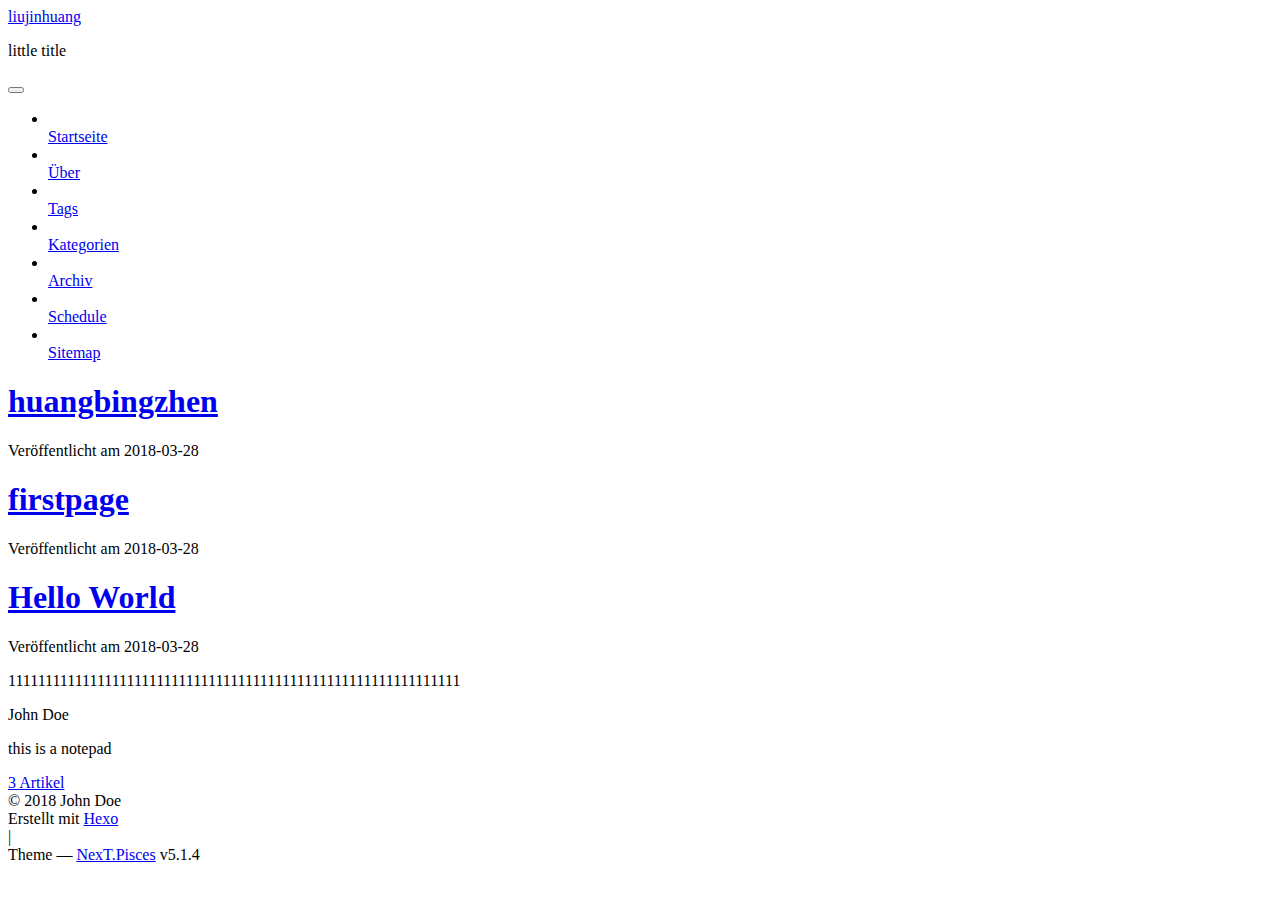
==== commit 259bd2b4: "Site updated: 2018-03-28 20:17:57" ====
--- a/index.html
+++ b/index.html
@@ -40,29 +40,29 @@
 
   
   
-  <link href="/lib/fancybox/source/jquery.fancybox.css?v=2.1.5" rel="stylesheet" type="text/css" />
-
-
-
-
-
-
-
-<link href="/lib/font-awesome/css/font-awesome.min.css?v=4.6.2" rel="stylesheet" type="text/css" />
-
-<link href="/css/main.css?v=5.1.4" rel="stylesheet" type="text/css" />
-
-
-  <link rel="apple-touch-icon" sizes="180x180" href="/images/apple-touch-icon-next.png?v=5.1.4">
-
-
-  <link rel="icon" type="image/png" sizes="32x32" href="/images/favicon-32x32-next.png?v=5.1.4">
-
-
-  <link rel="icon" type="image/png" sizes="16x16" href="/images/favicon-16x16-next.png?v=5.1.4">
-
-
-  <link rel="mask-icon" href="/images/logo.svg?v=5.1.4" color="#222">
+  <link href="/liujin.github.io/lib/fancybox/source/jquery.fancybox.css?v=2.1.5" rel="stylesheet" type="text/css" />
+
+
+
+
+
+
+
+<link href="/liujin.github.io/lib/font-awesome/css/font-awesome.min.css?v=4.6.2" rel="stylesheet" type="text/css" />
+
+<link href="/liujin.github.io/css/main.css?v=5.1.4" rel="stylesheet" type="text/css" />
+
+
+  <link rel="apple-touch-icon" sizes="180x180" href="/liujin.github.io/images/apple-touch-icon-next.png?v=5.1.4">
+
+
+  <link rel="icon" type="image/png" sizes="32x32" href="/liujin.github.io/images/favicon-32x32-next.png?v=5.1.4">
+
+
+  <link rel="icon" type="image/png" sizes="16x16" href="/liujin.github.io/images/favicon-16x16-next.png?v=5.1.4">
+
+
+  <link rel="mask-icon" href="/liujin.github.io/images/logo.svg?v=5.1.4" color="#222">
 
 
 
@@ -83,7 +83,7 @@
 <meta name="keywords" content="liujin">
 <meta property="og:type" content="website">
 <meta property="og:title" content="liujinhuang">
-<meta property="og:url" content="http://yoursite.com/index.html">
+<meta property="og:url" content="https://liujinblog.github.io/liujin.github.io/index.html">
 <meta property="og:site_name" content="liujinhuang">
 <meta property="og:description" content="this is a notepad">
 <meta name="twitter:card" content="summary">
@@ -95,7 +95,7 @@
 <script type="text/javascript" id="hexo.configurations">
   var NexT = window.NexT || {};
   var CONFIG = {
-    root: '/',
+    root: '/liujin.github.io/',
     scheme: 'Pisces',
     version: '5.1.4',
     sidebar: {"position":"right","display":"post","offset":12,"b2t":false,"scrollpercent":false,"onmobile":false},
@@ -118,7 +118,7 @@
 
 
 
-  <link rel="canonical" href="http://yoursite.com/"/>
+  <link rel="canonical" href="https://liujinblog.github.io/liujin.github.io/"/>
 
 
 
@@ -153,7 +153,7 @@
     
 
     <div class="custom-logo-site-title">
-      <a href="/"  class="brand" rel="start">
+      <a href="/liujin.github.io/"  class="brand" rel="start">
         <span class="logo-line-before"><i></i></span>
         <span class="site-title">liujinhuang</span>
         <span class="logo-line-after"><i></i></span>
@@ -181,7 +181,7 @@
       
         
         <li class="menu-item menu-item-home">
-          <a href="/" rel="section">
+          <a href="/liujin.github.io/" rel="section">
             
               <i class="menu-item-icon fa fa-fw fa-home"></i> <br />
             
@@ -191,7 +191,7 @@
       
         
         <li class="menu-item menu-item-about">
-          <a href="/about/" rel="section">
+          <a href="/liujin.github.io/about/" rel="section">
             
               <i class="menu-item-icon fa fa-fw fa-user"></i> <br />
             
@@ -201,7 +201,7 @@
       
         
         <li class="menu-item menu-item-tags">
-          <a href="/tags/" rel="section">
+          <a href="/liujin.github.io/tags/" rel="section">
             
               <i class="menu-item-icon fa fa-fw fa-tags"></i> <br />
             
@@ -211,7 +211,7 @@
       
         
         <li class="menu-item menu-item-categories">
-          <a href="/categories/" rel="section">
+          <a href="/liujin.github.io/categories/" rel="section">
             
               <i class="menu-item-icon fa fa-fw fa-th"></i> <br />
             
@@ -221,7 +221,7 @@
       
         
         <li class="menu-item menu-item-archives">
-          <a href="/archives/" rel="section">
+          <a href="/liujin.github.io/archives/" rel="section">
             
               <i class="menu-item-icon fa fa-fw fa-archive"></i> <br />
             
@@ -231,7 +231,7 @@
       
         
         <li class="menu-item menu-item-schedule">
-          <a href="/schedule/" rel="section">
+          <a href="/liujin.github.io/schedule/" rel="section">
             
               <i class="menu-item-icon fa fa-fw fa-calendar"></i> <br />
             
@@ -241,7 +241,7 @@
       
         
         <li class="menu-item menu-item-sitemap">
-          <a href="/sitemap.xml" rel="section">
+          <a href="/liujin.github.io/sitemap.xml" rel="section">
             
               <i class="menu-item-icon fa fa-fw fa-sitemap"></i> <br />
             
@@ -282,12 +282,12 @@
   
   
   <div class="post-block">
-    <link itemprop="mainEntityOfPage" href="http://yoursite.com/2018/03/28/huangbingzhen/">
+    <link itemprop="mainEntityOfPage" href="https://liujinblog.github.io/liujin.github.io/liujin.github.io/2018/03/28/huangbingzhen/">
 
     <span hidden itemprop="author" itemscope itemtype="http://schema.org/Person">
       <meta itemprop="name" content="John Doe">
       <meta itemprop="description" content="">
-      <meta itemprop="image" content="/images/avatar.gif">
+      <meta itemprop="image" content="/liujin.github.io/images/avatar.gif">
     </span>
 
     <span hidden itemprop="publisher" itemscope itemtype="http://schema.org/Organization">
@@ -301,7 +301,7 @@
         
           <h1 class="post-title" itemprop="name headline">
                 
-                <a class="post-title-link" href="/2018/03/28/huangbingzhen/" itemprop="url">huangbingzhen</a></h1>
+                <a class="post-title-link" href="/liujin.github.io/2018/03/28/huangbingzhen/" itemprop="url">huangbingzhen</a></h1>
         
 
         <div class="post-meta">
@@ -401,12 +401,12 @@
   
   
   <div class="post-block">
-    <link itemprop="mainEntityOfPage" href="http://yoursite.com/2018/03/28/firstpage/">
+    <link itemprop="mainEntityOfPage" href="https://liujinblog.github.io/liujin.github.io/liujin.github.io/2018/03/28/firstpage/">
 
     <span hidden itemprop="author" itemscope itemtype="http://schema.org/Person">
       <meta itemprop="name" content="John Doe">
       <meta itemprop="description" content="">
-      <meta itemprop="image" content="/images/avatar.gif">
+      <meta itemprop="image" content="/liujin.github.io/images/avatar.gif">
     </span>
 
     <span hidden itemprop="publisher" itemscope itemtype="http://schema.org/Organization">
@@ -420,7 +420,7 @@
         
           <h1 class="post-title" itemprop="name headline">
                 
-                <a class="post-title-link" href="/2018/03/28/firstpage/" itemprop="url">firstpage</a></h1>
+                <a class="post-title-link" href="/liujin.github.io/2018/03/28/firstpage/" itemprop="url">firstpage</a></h1>
         
 
         <div class="post-meta">
@@ -520,12 +520,12 @@
   
   
   <div class="post-block">
-    <link itemprop="mainEntityOfPage" href="http://yoursite.com/2018/03/28/hello-world/">
+    <link itemprop="mainEntityOfPage" href="https://liujinblog.github.io/liujin.github.io/liujin.github.io/2018/03/28/hello-world/">
 
     <span hidden itemprop="author" itemscope itemtype="http://schema.org/Person">
       <meta itemprop="name" content="John Doe">
       <meta itemprop="description" content="">
-      <meta itemprop="image" content="/images/avatar.gif">
+      <meta itemprop="image" content="/liujin.github.io/images/avatar.gif">
     </span>
 
     <span hidden itemprop="publisher" itemscope itemtype="http://schema.org/Organization">
@@ -539,7 +539,7 @@
         
           <h1 class="post-title" itemprop="name headline">
                 
-                <a class="post-title-link" href="/2018/03/28/hello-world/" itemprop="url">Hello World</a></h1>
+                <a class="post-title-link" href="/liujin.github.io/2018/03/28/hello-world/" itemprop="url">Hello World</a></h1>
         
 
         <div class="post-meta">
@@ -671,7 +671,7 @@
             
               <div class="site-state-item site-state-posts">
               
-                <a href="/archives/">
+                <a href="/liujin.github.io/archives/">
               
                   <span class="site-state-item-count">3</span>
                   <span class="site-state-item-name">Artikel</span>
@@ -791,60 +791,60 @@
 
   
   
-    <script type="text/javascript" src="/lib/jquery/index.js?v=2.1.3"></script>
-  
-
-  
-  
-    <script type="text/javascript" src="/lib/fastclick/lib/fastclick.min.js?v=1.0.6"></script>
-  
-
-  
-  
-    <script type="text/javascript" src="/lib/jquery_lazyload/jquery.lazyload.js?v=1.9.7"></script>
-  
-
-  
-  
-    <script type="text/javascript" src="/lib/velocity/velocity.min.js?v=1.2.1"></script>
-  
-
-  
-  
-    <script type="text/javascript" src="/lib/velocity/velocity.ui.min.js?v=1.2.1"></script>
-  
-
-  
-  
-    <script type="text/javascript" src="/lib/fancybox/source/jquery.fancybox.pack.js?v=2.1.5"></script>
-  
-
-
-  
-
-
-  <script type="text/javascript" src="/js/src/utils.js?v=5.1.4"></script>
-
-  <script type="text/javascript" src="/js/src/motion.js?v=5.1.4"></script>
-
-
-
-  
-  
-
-
-  <script type="text/javascript" src="/js/src/affix.js?v=5.1.4"></script>
-
-  <script type="text/javascript" src="/js/src/schemes/pisces.js?v=5.1.4"></script>
-
-
-
-  
-
-  
-
-
-  <script type="text/javascript" src="/js/src/bootstrap.js?v=5.1.4"></script>
+    <script type="text/javascript" src="/liujin.github.io/lib/jquery/index.js?v=2.1.3"></script>
+  
+
+  
+  
+    <script type="text/javascript" src="/liujin.github.io/lib/fastclick/lib/fastclick.min.js?v=1.0.6"></script>
+  
+
+  
+  
+    <script type="text/javascript" src="/liujin.github.io/lib/jquery_lazyload/jquery.lazyload.js?v=1.9.7"></script>
+  
+
+  
+  
+    <script type="text/javascript" src="/liujin.github.io/lib/velocity/velocity.min.js?v=1.2.1"></script>
+  
+
+  
+  
+    <script type="text/javascript" src="/liujin.github.io/lib/velocity/velocity.ui.min.js?v=1.2.1"></script>
+  
+
+  
+  
+    <script type="text/javascript" src="/liujin.github.io/lib/fancybox/source/jquery.fancybox.pack.js?v=2.1.5"></script>
+  
+
+
+  
+
+
+  <script type="text/javascript" src="/liujin.github.io/js/src/utils.js?v=5.1.4"></script>
+
+  <script type="text/javascript" src="/liujin.github.io/js/src/motion.js?v=5.1.4"></script>
+
+
+
+  
+  
+
+
+  <script type="text/javascript" src="/liujin.github.io/js/src/affix.js?v=5.1.4"></script>
+
+  <script type="text/javascript" src="/liujin.github.io/js/src/schemes/pisces.js?v=5.1.4"></script>
+
+
+
+  
+
+  
+
+
+  <script type="text/javascript" src="/liujin.github.io/js/src/bootstrap.js?v=5.1.4"></script>
 
 
 
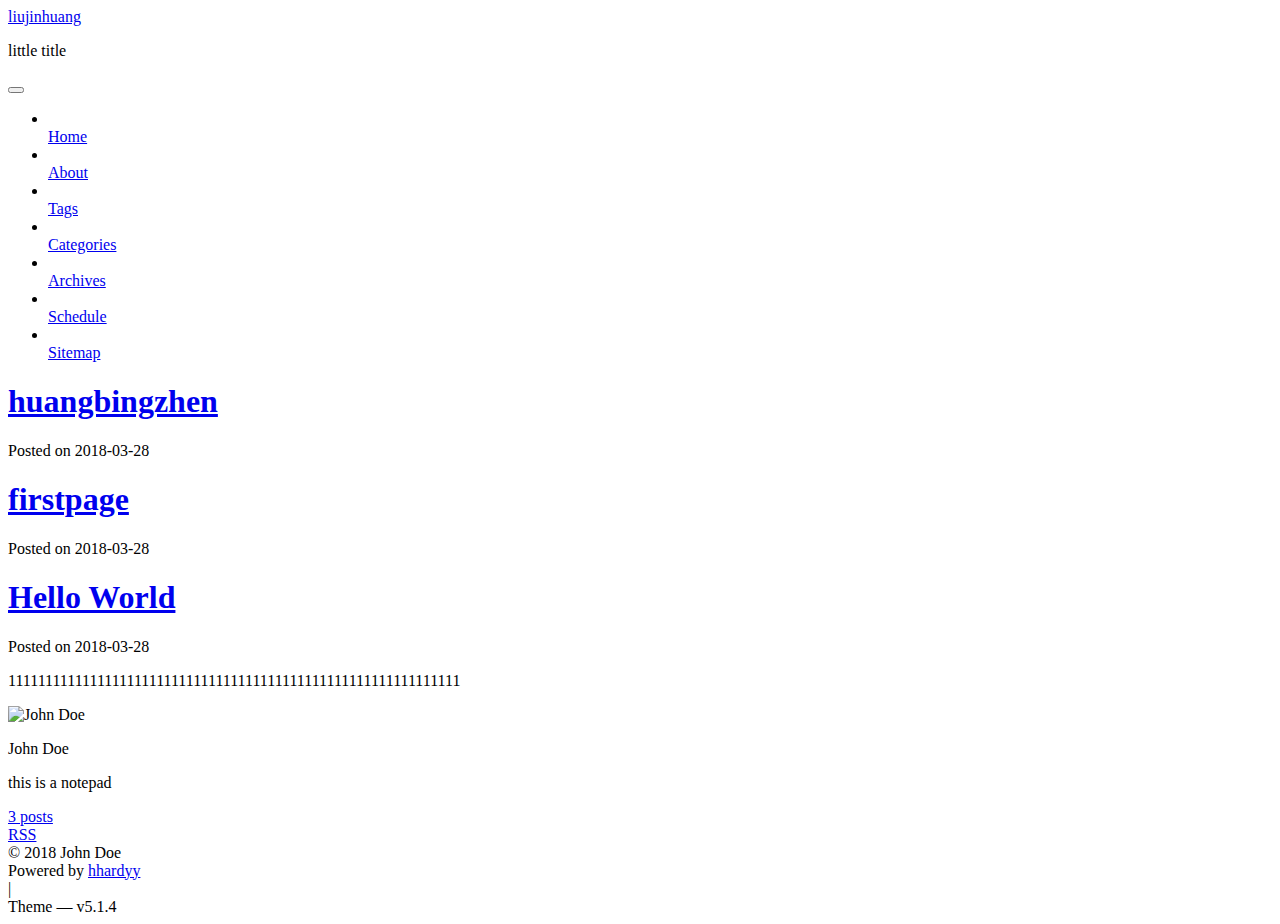
==== commit a9eb8aa7: "Site updated: 2018-03-28 20:52:55" ====
--- a/index.html
+++ b/index.html
@@ -56,10 +56,10 @@
   <link rel="apple-touch-icon" sizes="180x180" href="/liujin.github.io/images/apple-touch-icon-next.png?v=5.1.4">
 
 
-  <link rel="icon" type="image/png" sizes="32x32" href="/liujin.github.io/images/favicon-32x32-next.png?v=5.1.4">
-
-
-  <link rel="icon" type="image/png" sizes="16x16" href="/liujin.github.io/images/favicon-16x16-next.png?v=5.1.4">
+  <link rel="icon" type="image/png" sizes="32x32" href="/liujin.github.io/images/zhen.png?v=5.1.4">
+
+
+  <link rel="icon" type="image/png" sizes="16x16" href="/liujin.github.io/images/zhen.png?v=5.1.4">
 
 
   <link rel="mask-icon" href="/liujin.github.io/images/logo.svg?v=5.1.4" color="#222">
@@ -73,6 +73,8 @@
 
 
 
+
+  <link rel="alternate" href="/liujin.github.io/atom.xml" title="liujinhuang" type="application/atom+xml" />
 
 
 
@@ -98,7 +100,7 @@
     root: '/liujin.github.io/',
     scheme: 'Pisces',
     version: '5.1.4',
-    sidebar: {"position":"right","display":"post","offset":12,"b2t":false,"scrollpercent":false,"onmobile":false},
+    sidebar: {"position":"left","display":"post","offset":12,"b2t":false,"scrollpercent":false,"onmobile":false},
     fancybox: true,
     tabs: true,
     motion: {"enable":true,"async":false,"transition":{"post_block":"fadeIn","post_header":"slideDownIn","post_body":"slideDownIn","coll_header":"slideLeftIn","sidebar":"slideUpIn"}},
@@ -143,7 +145,7 @@
     
   
 
-  <div class="container sidebar-position-right 
+  <div class="container sidebar-position-left 
   page-home">
     <div class="headband"></div>
 
@@ -185,7 +187,7 @@
             
               <i class="menu-item-icon fa fa-fw fa-home"></i> <br />
             
-            Startseite
+            Home
           </a>
         </li>
       
@@ -195,7 +197,7 @@
             
               <i class="menu-item-icon fa fa-fw fa-user"></i> <br />
             
-            Über
+            About
           </a>
         </li>
       
@@ -215,7 +217,7 @@
             
               <i class="menu-item-icon fa fa-fw fa-th"></i> <br />
             
-            Kategorien
+            Categories
           </a>
         </li>
       
@@ -225,7 +227,7 @@
             
               <i class="menu-item-icon fa fa-fw fa-archive"></i> <br />
             
-            Archiv
+            Archives
           </a>
         </li>
       
@@ -311,7 +313,7 @@
                 <i class="fa fa-calendar-o"></i>
               </span>
               
-                <span class="post-meta-item-text">Veröffentlicht am</span>
+                <span class="post-meta-item-text">Posted on</span>
               
               <time title="Post created" itemprop="dateCreated datePublished" datetime="2018-03-28T18:16:01+08:00">
                 2018-03-28
@@ -430,7 +432,7 @@
                 <i class="fa fa-calendar-o"></i>
               </span>
               
-                <span class="post-meta-item-text">Veröffentlicht am</span>
+                <span class="post-meta-item-text">Posted on</span>
               
               <time title="Post created" itemprop="dateCreated datePublished" datetime="2018-03-28T17:23:59+08:00">
                 2018-03-28
@@ -549,7 +551,7 @@
                 <i class="fa fa-calendar-o"></i>
               </span>
               
-                <span class="post-meta-item-text">Veröffentlicht am</span>
+                <span class="post-meta-item-text">Posted on</span>
               
               <time title="Post created" itemprop="dateCreated datePublished" datetime="2018-03-28T16:56:23+08:00">
                 2018-03-28
@@ -662,6 +664,10 @@
         <div class="site-overview">
           <div class="site-author motion-element" itemprop="author" itemscope itemtype="http://schema.org/Person">
             
+              <img class="site-author-image" itemprop="image"
+                src="/liujin.github.io/images/avatar.gif"
+                alt="John Doe" />
+            
               <p class="site-author-name" itemprop="name">John Doe</p>
               <p class="site-description motion-element" itemprop="description">this is a notepad</p>
           </div>
@@ -674,7 +680,7 @@
                 <a href="/liujin.github.io/archives/">
               
                   <span class="site-state-item-count">3</span>
-                  <span class="site-state-item-name">Artikel</span>
+                  <span class="site-state-item-name">posts</span>
                 </a>
               </div>
             
@@ -685,6 +691,13 @@
 
           </nav>
 
+          
+            <div class="feed-link motion-element">
+              <a href="/liujin.github.io/atom.xml" rel="alternate">
+                <i class="fa fa-rss"></i>
+                RSS
+              </a>
+            </div>
           
 
           
@@ -724,7 +737,7 @@
 </div>
 
 
-  <div class="powered-by">Erstellt mit  <a class="theme-link" target="_blank" href="https://hexo.io">Hexo</a></div>
+  <div class="powered-by">Powered by <a class="theme-link" target="_blank" href="https://hhardyy.com">hhardyy</a></div>
 
 
 
@@ -732,7 +745,7 @@
 
 
 
-  <div class="theme-info">Theme &mdash; <a class="theme-link" target="_blank" href="https://github.com/iissnan/hexo-theme-next">NexT.Pisces</a> v5.1.4</div>
+  <div class="theme-info">Theme &mdash;  v5.1.4</div>
 
 
 
@@ -779,6 +792,8 @@
   
 
 
+  
+
 
 
 
@@ -819,6 +834,11 @@
     <script type="text/javascript" src="/liujin.github.io/lib/fancybox/source/jquery.fancybox.pack.js?v=2.1.5"></script>
   
 
+  
+  
+    <script type="text/javascript" src="/liujin.github.io/lib/canvas-nest/canvas-nest.min.js"></script>
+  
+
 
   
 
@@ -903,4 +923,5 @@
   
 
 </body>
+  <script type="text/javascript" src="/js/src/love.js"></script>
 </html>
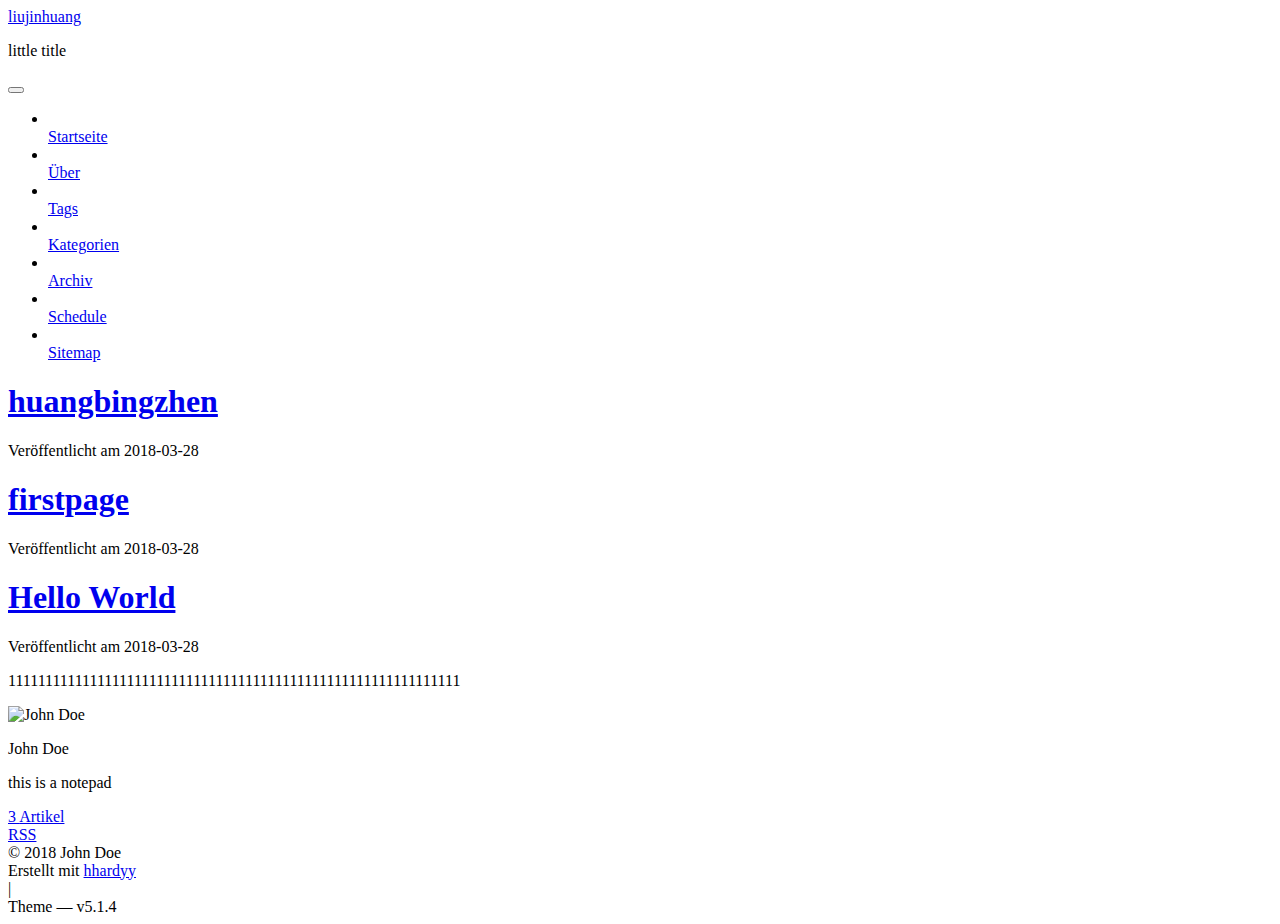
==== commit e84b6a57: "Site updated: 2018-03-28 20:54:34" ====
--- a/index.html
+++ b/index.html
@@ -187,7 +187,7 @@
             
               <i class="menu-item-icon fa fa-fw fa-home"></i> <br />
             
-            Home
+            Startseite
           </a>
         </li>
       
@@ -197,7 +197,7 @@
             
               <i class="menu-item-icon fa fa-fw fa-user"></i> <br />
             
-            About
+            Über
           </a>
         </li>
       
@@ -217,7 +217,7 @@
             
               <i class="menu-item-icon fa fa-fw fa-th"></i> <br />
             
-            Categories
+            Kategorien
           </a>
         </li>
       
@@ -227,7 +227,7 @@
             
               <i class="menu-item-icon fa fa-fw fa-archive"></i> <br />
             
-            Archives
+            Archiv
           </a>
         </li>
       
@@ -313,7 +313,7 @@
                 <i class="fa fa-calendar-o"></i>
               </span>
               
-                <span class="post-meta-item-text">Posted on</span>
+                <span class="post-meta-item-text">Veröffentlicht am</span>
               
               <time title="Post created" itemprop="dateCreated datePublished" datetime="2018-03-28T18:16:01+08:00">
                 2018-03-28
@@ -432,7 +432,7 @@
                 <i class="fa fa-calendar-o"></i>
               </span>
               
-                <span class="post-meta-item-text">Posted on</span>
+                <span class="post-meta-item-text">Veröffentlicht am</span>
               
               <time title="Post created" itemprop="dateCreated datePublished" datetime="2018-03-28T17:23:59+08:00">
                 2018-03-28
@@ -551,7 +551,7 @@
                 <i class="fa fa-calendar-o"></i>
               </span>
               
-                <span class="post-meta-item-text">Posted on</span>
+                <span class="post-meta-item-text">Veröffentlicht am</span>
               
               <time title="Post created" itemprop="dateCreated datePublished" datetime="2018-03-28T16:56:23+08:00">
                 2018-03-28
@@ -680,7 +680,7 @@
                 <a href="/liujin.github.io/archives/">
               
                   <span class="site-state-item-count">3</span>
-                  <span class="site-state-item-name">posts</span>
+                  <span class="site-state-item-name">Artikel</span>
                 </a>
               </div>
             
@@ -737,7 +737,7 @@
 </div>
 
 
-  <div class="powered-by">Powered by <a class="theme-link" target="_blank" href="https://hhardyy.com">hhardyy</a></div>
+  <div class="powered-by">Erstellt mit  <a class="theme-link" target="_blank" href="https://hhardyy.com">hhardyy</a></div>
 
 
 
